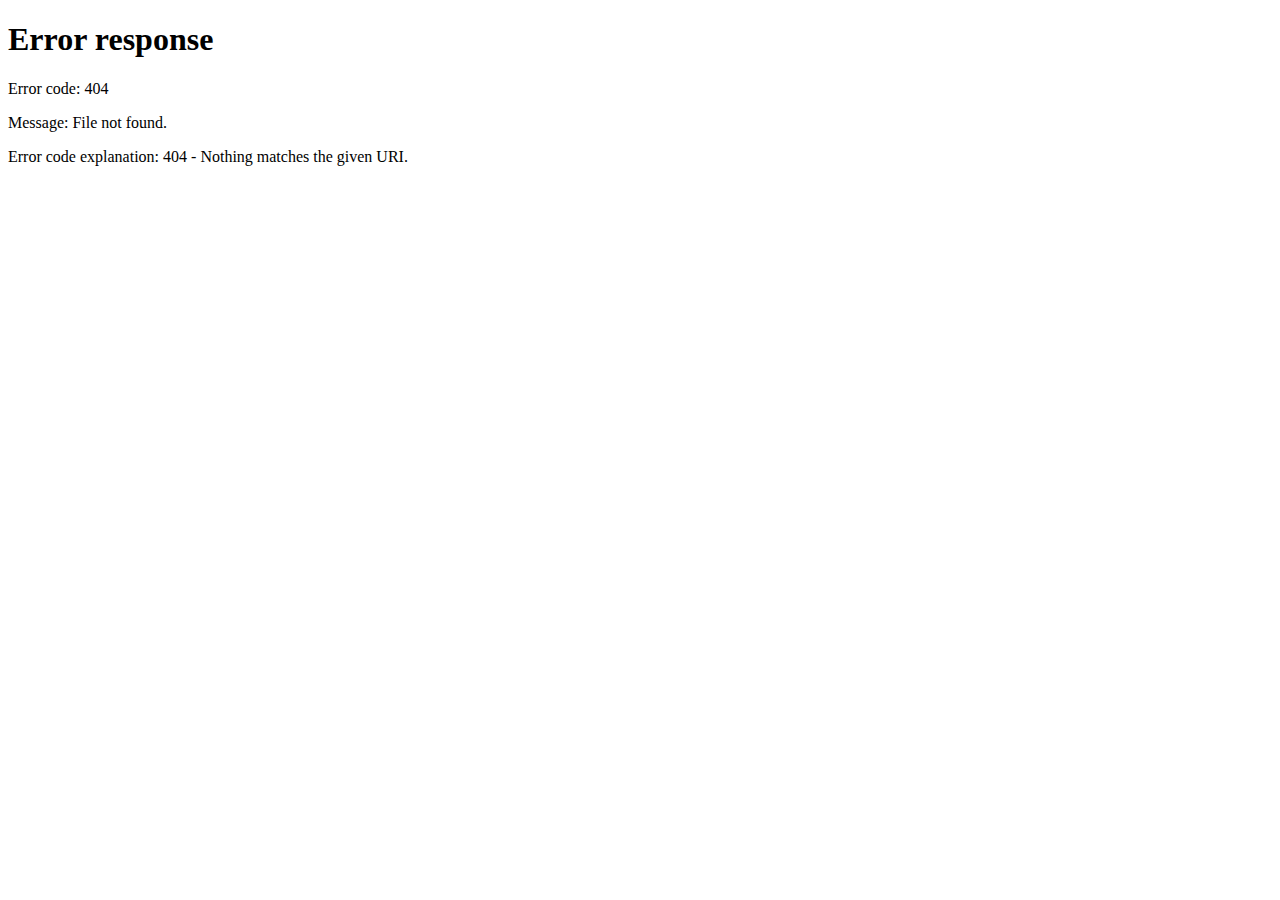
==== index.html @ 6facd5ad "Add files via upload" ====
<html xmlns="http://www.w3.org/1999/xhtml" lang="en">

<head>
	<meta http-equiv="Content-Type" content="text/html; charset=utf-8" />
	<meta name="description" content="HTTrack is an easy-to-use website mirror utility. It allows you to download a World Wide website from the Internet to a local directory,building recursively all structures, getting html, images, and other files from the server to your computer. Links are rebuiltrelatively so that you can freely browse to the local site (works with any browser). You can mirror several sites together so that you can jump from one toanother. You can, also, update an existing mirror site, or resume an interrupted download. The robot is fully configurable, with an integrated help" />
	<meta name="keywords" content="httrack, HTTRACK, HTTrack, winhttrack, WINHTTRACK, WinHTTrack, offline browser, web mirror utility, aspirateur web, surf offline, web capture, www mirror utility, browse offline, local  site builder, website mirroring, aspirateur www, internet grabber, capture de site web, internet tool, hors connexion, unix, dos, windows 95, windows 98, solaris, ibm580, AIX 4.0, HTS, HTGet, web aspirator, web aspirateur, libre, GPL, GNU, free software" />
	<title>Local index - HTTrack Website Copier</title>
  <!-- Mirror and index made by HTTrack Website Copier/3.49-2 [XR&CO'2014] -->
	<style type="text/css">
	<!--

body {
	margin: 0;  padding: 0;  margin-bottom: 15px;  margin-top: 8px;
	background: #77b;
}
body, td {
	font: 14px "Trebuchet MS", Verdana, Arial, Helvetica, sans-serif;
	}

#subTitle {
	background: #000;  color: #fff;  padding: 4px;  font-weight: bold; 
	}

#siteNavigation a, #siteNavigation .current {
	font-weight: bold;  color: #448;
	}
#siteNavigation a:link    { text-decoration: none; }
#siteNavigation a:visited { text-decoration: none; }

#siteNavigation .current { background-color: #ccd; }

#siteNavigation a:hover   { text-decoration: none;  background-color: #fff;  color: #000; }
#siteNavigation a:active  { text-decoration: none;  background-color: #ccc; }


a:link    { text-decoration: underline;  color: #00f; }
a:visited { text-decoration: underline;  color: #000; }
a:hover   { text-decoration: underline;  color: #c00; }
a:active  { text-decoration: underline; }

#pageContent {
	clear: both;
	border-bottom: 6px solid #000;
	padding: 10px;  padding-top: 20px;
	line-height: 1.65em;
	background-image: url(backblue.gif);
	background-repeat: no-repeat;
	background-position: top right;
	}

#pageContent, #siteNavigation {
	background-color: #ccd;
	}


.imgLeft  { float: left;   margin-right: 10px;  margin-bottom: 10px; }
.imgRight { float: right;  margin-left: 10px;   margin-bottom: 10px; }

hr { height: 1px;  color: #000;  background-color: #000;  margin-bottom: 15px; }

h1 { margin: 0;  font-weight: bold;  font-size: 2em; }
h2 { margin: 0;  font-weight: bold;  font-size: 1.6em; }
h3 { margin: 0;  font-weight: bold;  font-size: 1.3em; }
h4 { margin: 0;  font-weight: bold;  font-size: 1.18em; }

.blak { background-color: #000; }
.hide { display: none; }
.tableWidth { min-width: 400px; }

.tblRegular       { border-collapse: collapse; }
.tblRegular td    { padding: 6px;  background-image: url(fade.gif);  border: 2px solid #99c; }
.tblHeaderColor, .tblHeaderColor td { background: #99c; }
.tblNoBorder td   { border: 0; }


// -->
</style>

</head>

<table width="76%" border="0" align="center" cellspacing="0" cellpadding="3" class="tableWidth">
	<tr>
	<td id="subTitle">HTTrack Website Copier - Open Source offline browser</td>
	</tr>
</table>
<table width="76%" border="0" align="center" cellspacing="0" cellpadding="0" class="tableWidth">
<tr class="blak">
<td>
	<table width="100%" border="0" align="center" cellspacing="1" cellpadding="0">
	<tr>
	<td colspan="6"> 
		<table width="100%" border="0" align="center" cellspacing="0" cellpadding="10">
		<tr> 
		<td id="pageContent"> 
<!-- ==================== End prologue ==================== -->

	<meta name="generator" content="HTTrack Website Copier/3.x">
	<TITLE>Local index - HTTrack</TITLE>
</HEAD>
<BODY>
<H1 ALIGN=Center>Index of locally available sites:</H1>
	<TABLE BORDER="0" WIDTH="100%" CELLSPACING="1" CELLPADDING="0">
		<TR>
			<TD BACKGROUND="fade.gif">
				&middot;
					<A HREF="www.thebraininfinity.in/index.html">
						www.thebraininfinity.in/index.html
					</A>		
			</TD>
		</TR>
	</TABLE>
	<BR>
	<BR>
	<BR>
  	<H6 ALIGN="RIGHT">
	<I>Mirror and index made by HTTrack Website Copier [XR&amp;CO'2008]</I>
	</H6>
	<!-- Mirror and index made by HTTrack Website Copier/3.49-2 [XR&CO'2014] -->
	<!-- Thanks for using HTTrack Website Copier! -->
	<meta HTTP-EQUIV="Refresh" CONTENT="0; URL=www.thebraininfinity.in/index.html">


<!-- ==================== Start epilogue ==================== -->
		</td>
		</tr>
		</table>
	</td>
	</tr>
	</table>
</td>
</tr>
</table>

<table width="76%" border="0" align="center" valign="bottom" cellspacing="0" cellpadding="0">
	<tr>
	<td id="footer"><small>&copy; 2008 Xavier Roche & other contributors - Web Design: Leto Kauler.</small></td>
	</tr>
</table>

</body>

</html>
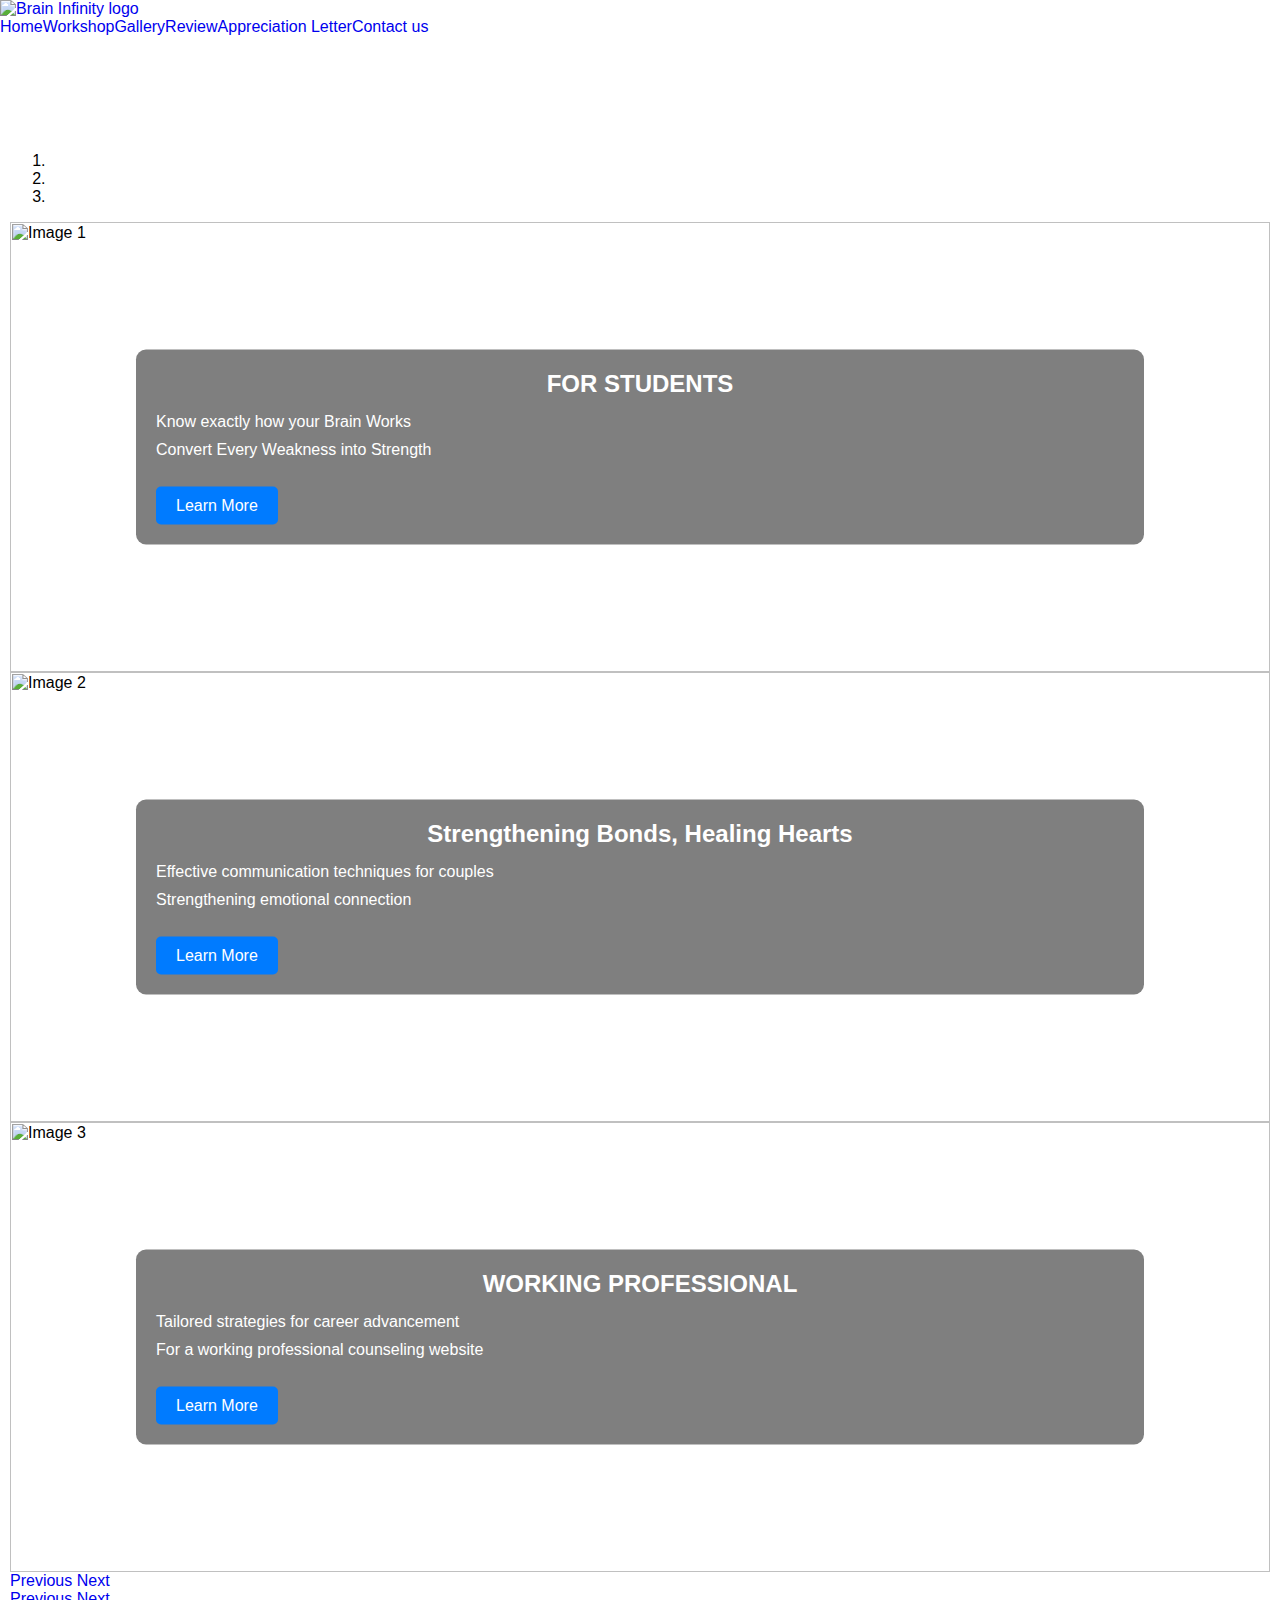
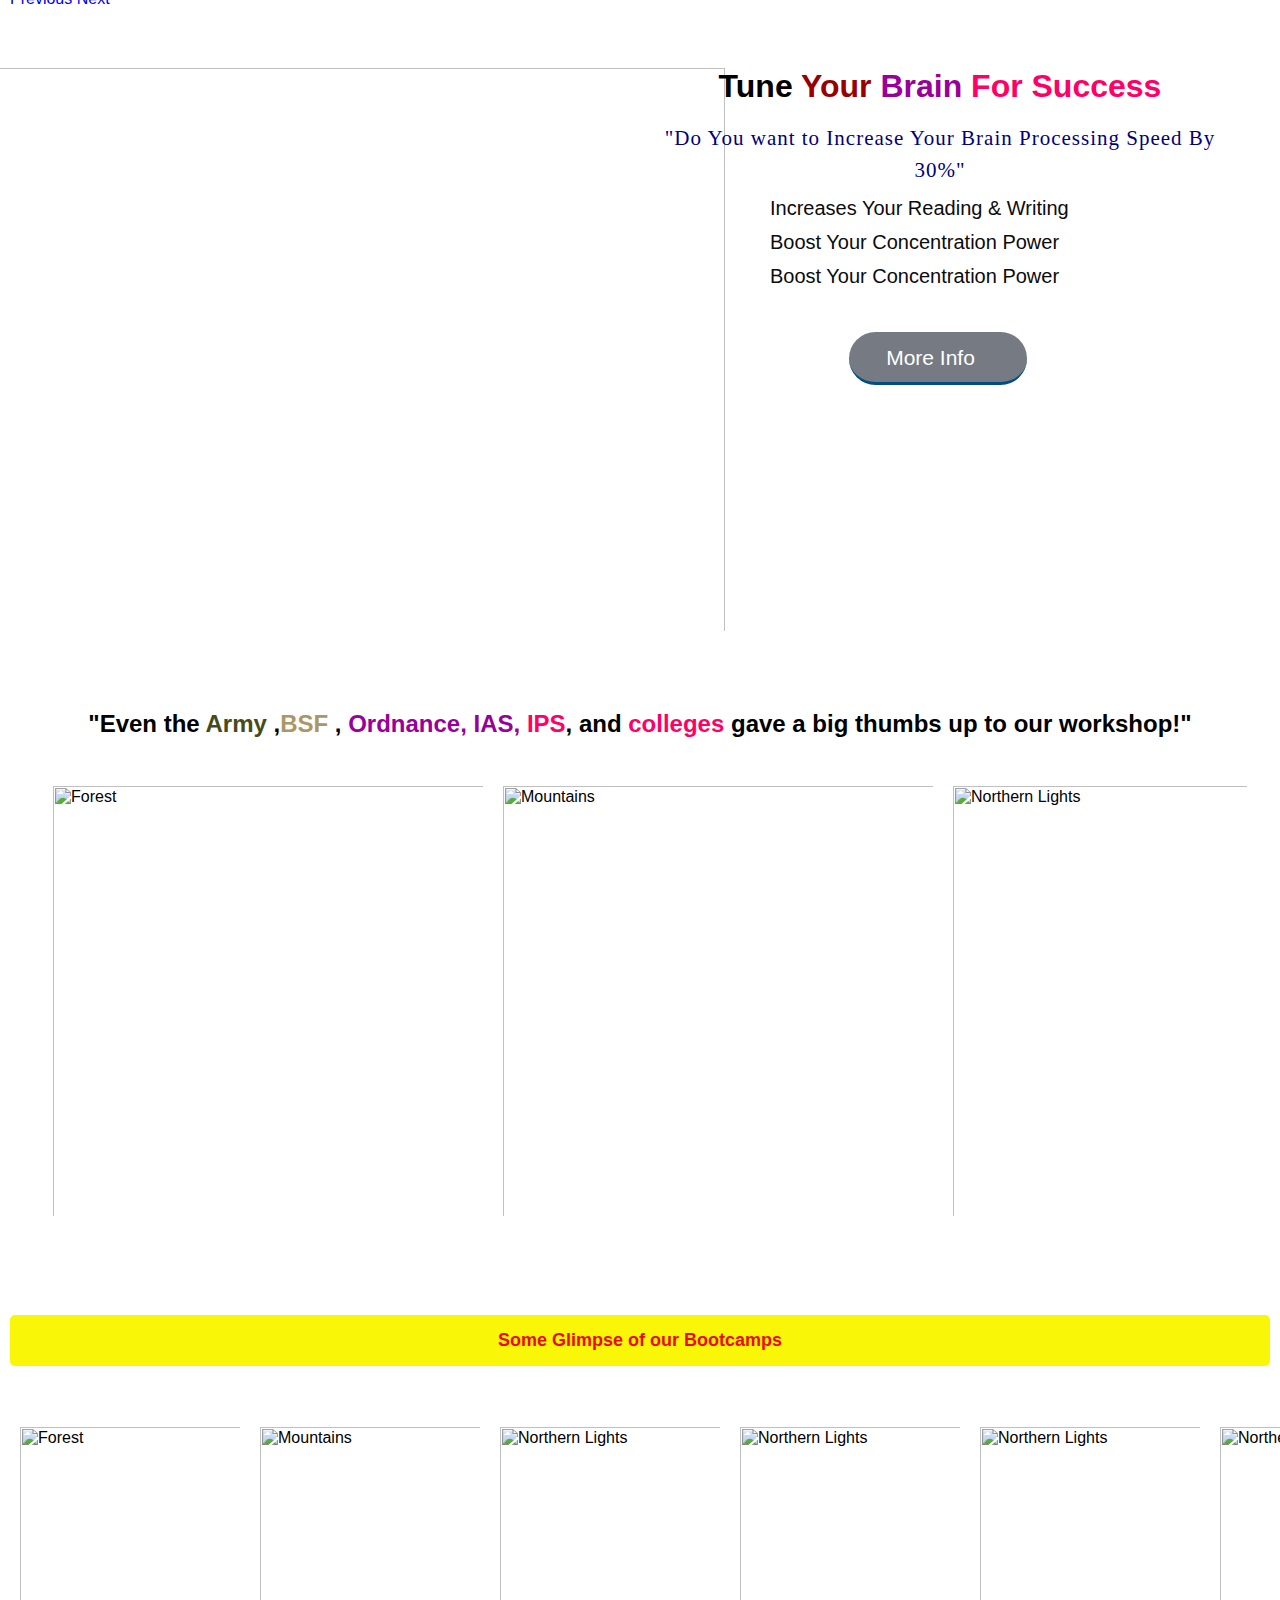
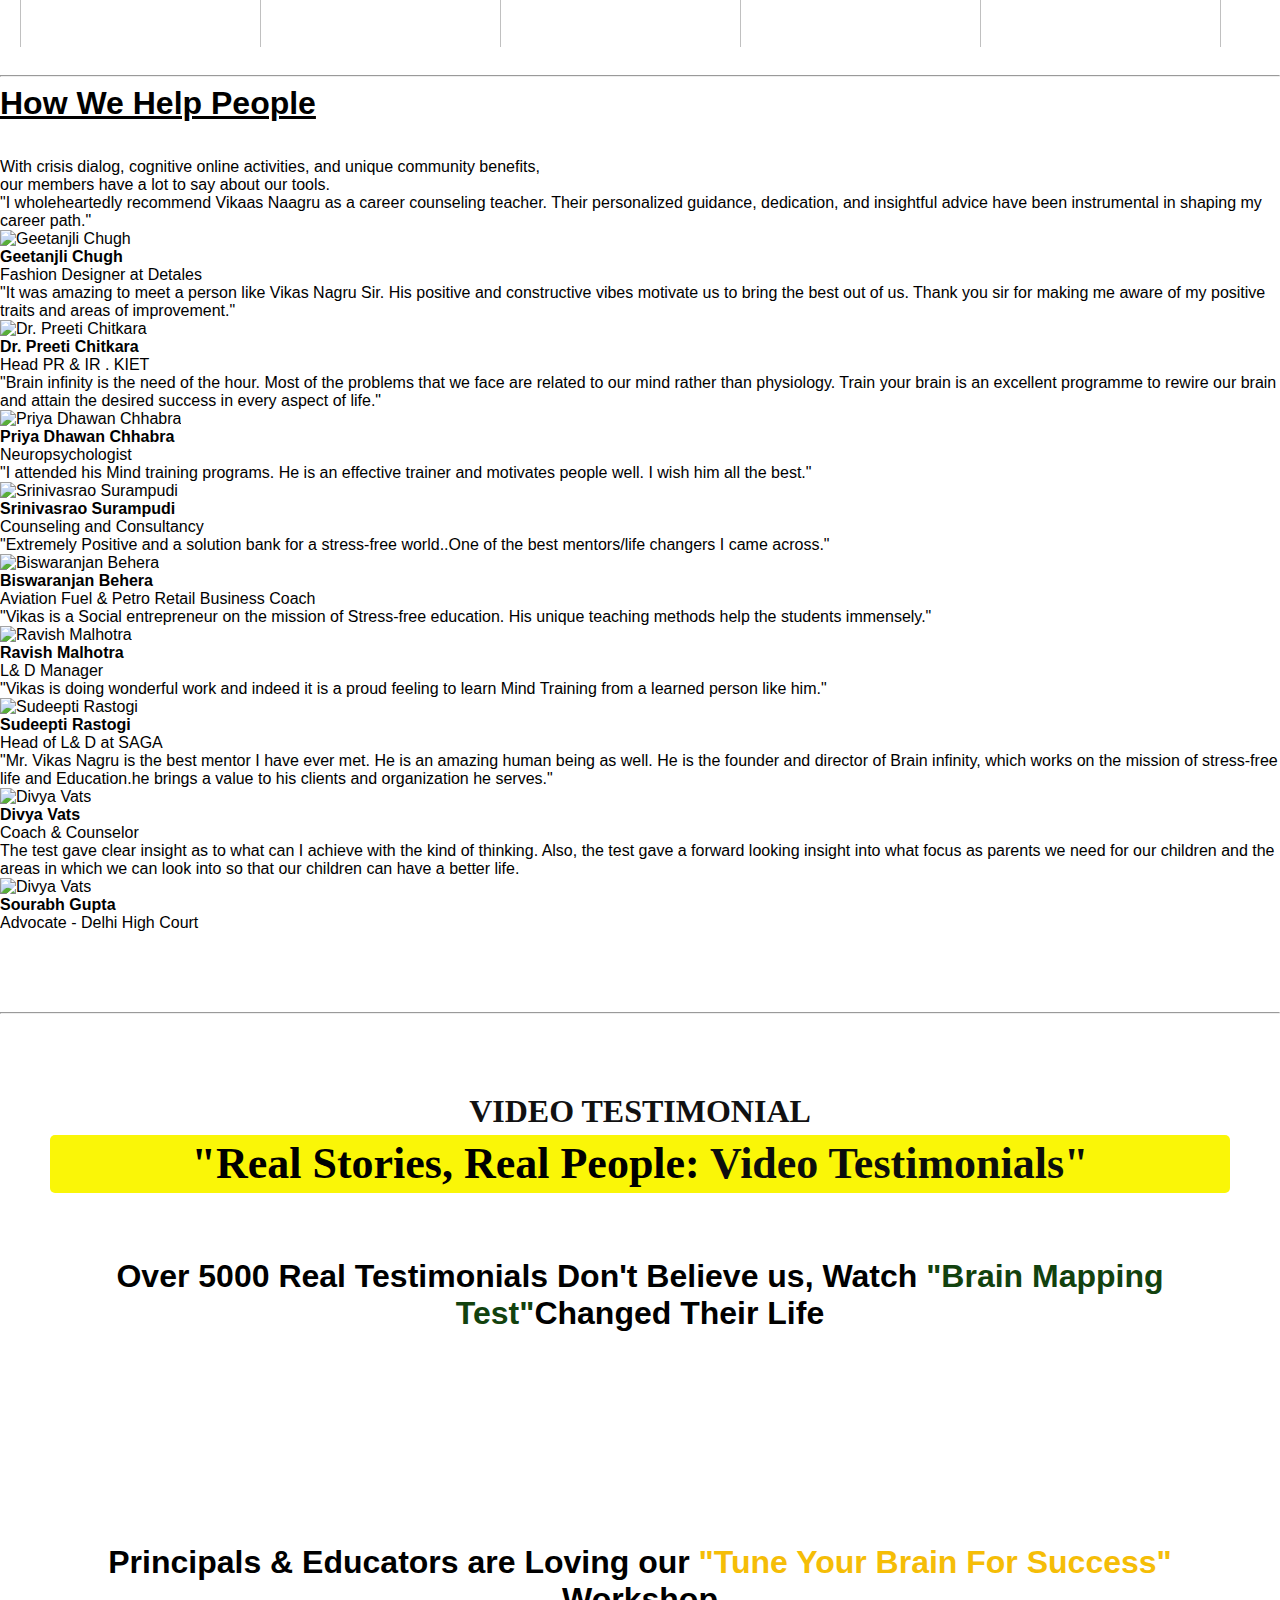
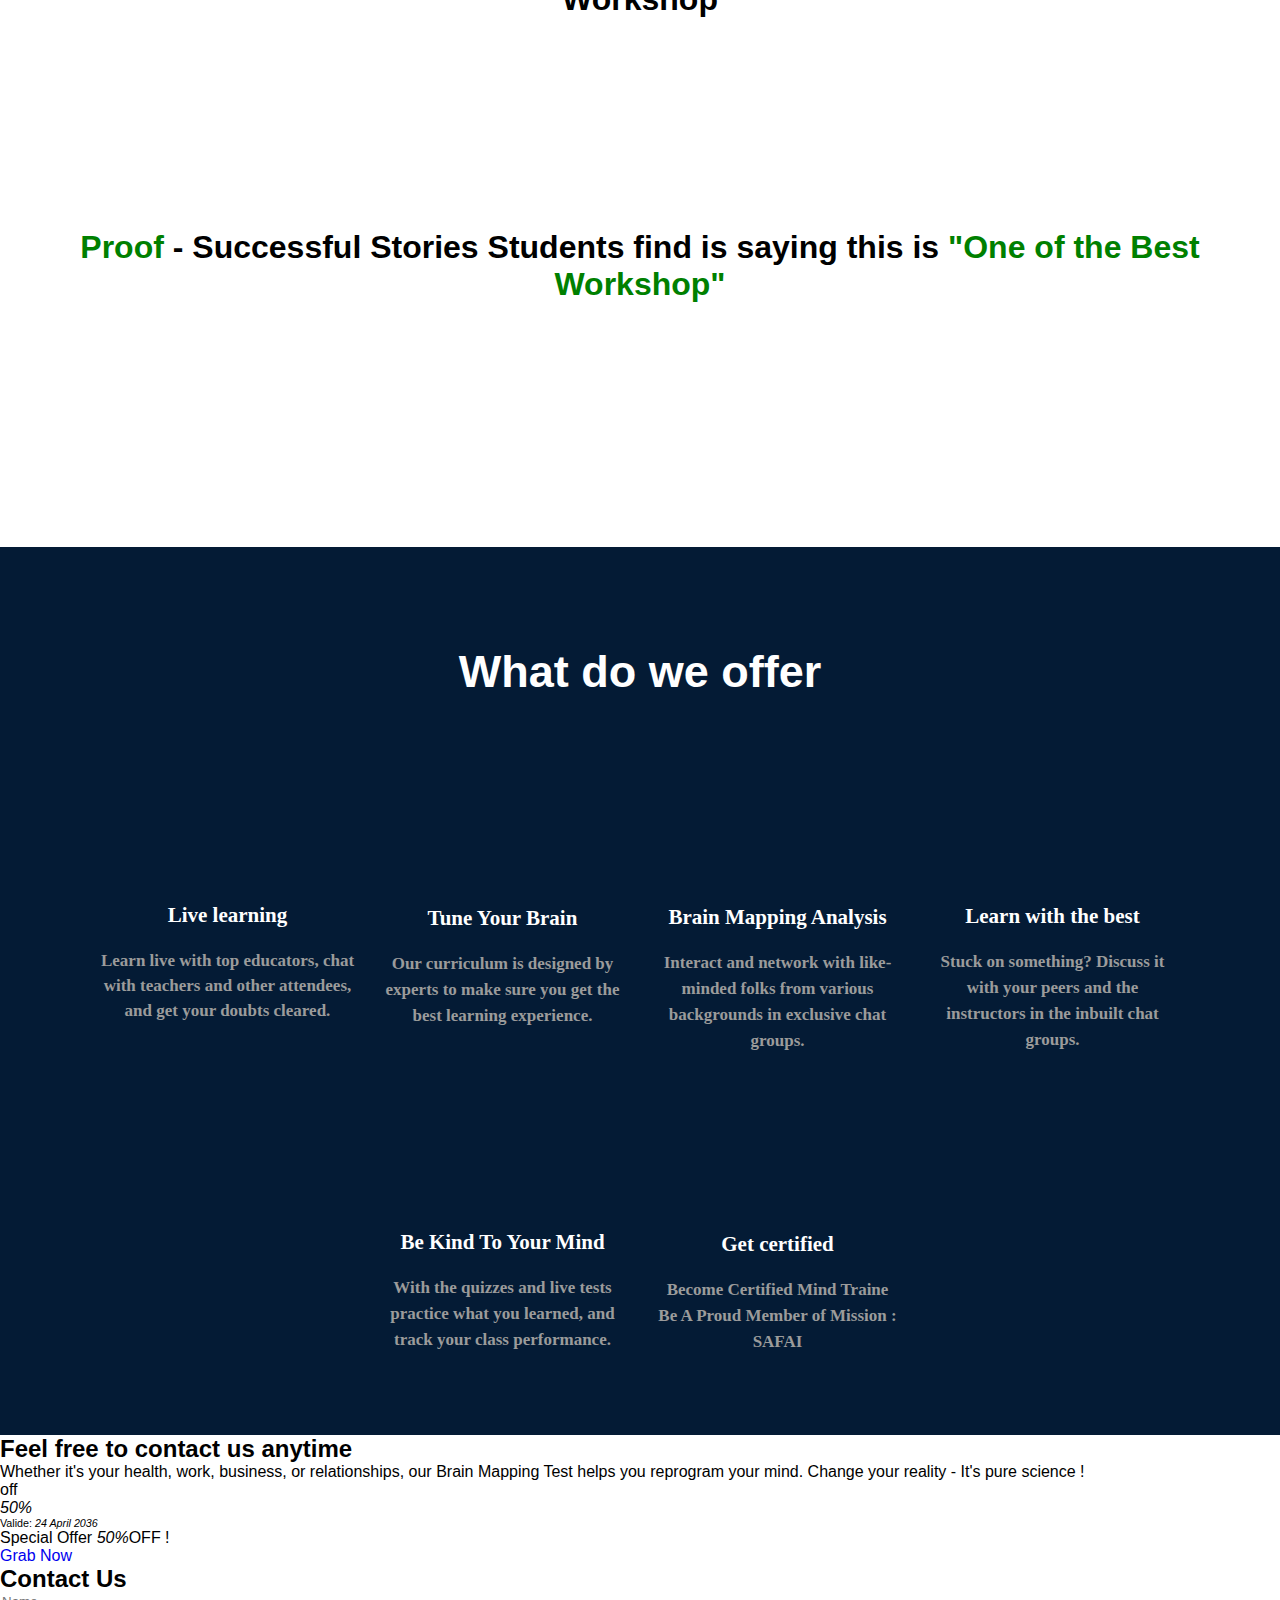
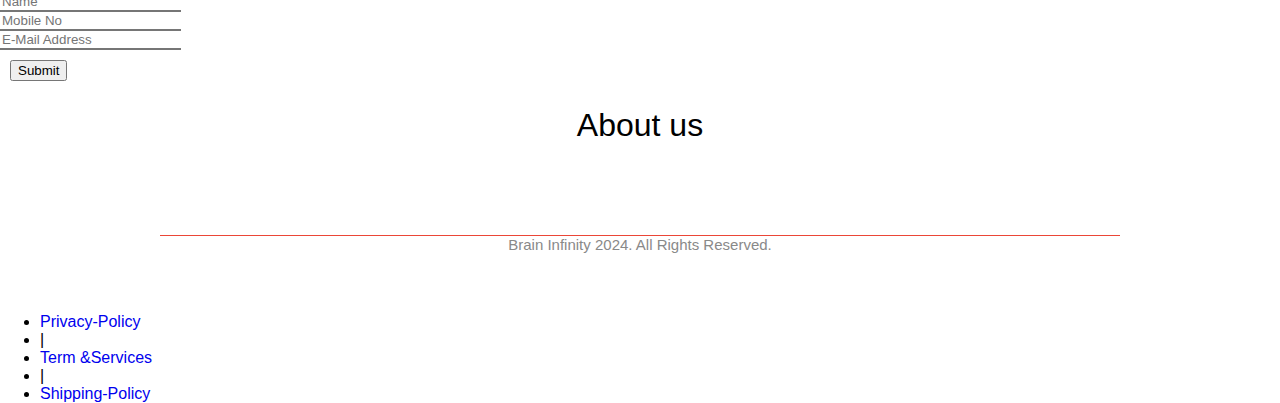
==== commit 67788f7c: "Add files via upload" ====
--- a/index.html
+++ b/index.html
@@ -1,144 +1,6004 @@
-<html xmlns="http://www.w3.org/1999/xhtml" lang="en">
+<html lang="en-US"data-reactroot="">
+
 
 <head>
-	<meta http-equiv="Content-Type" content="text/html; charset=utf-8" />
-	<meta name="description" content="HTTrack is an easy-to-use website mirror utility. It allows you to download a World Wide website from the Internet to a local directory,building recursively all structures, getting html, images, and other files from the server to your computer. Links are rebuiltrelatively so that you can freely browse to the local site (works with any browser). You can mirror several sites together so that you can jump from one toanother. You can, also, update an existing mirror site, or resume an interrupted download. The robot is fully configurable, with an integrated help" />
-	<meta name="keywords" content="httrack, HTTRACK, HTTrack, winhttrack, WINHTTRACK, WinHTTrack, offline browser, web mirror utility, aspirateur web, surf offline, web capture, www mirror utility, browse offline, local  site builder, website mirroring, aspirateur www, internet grabber, capture de site web, internet tool, hors connexion, unix, dos, windows 95, windows 98, solaris, ibm580, AIX 4.0, HTS, HTGet, web aspirator, web aspirateur, libre, GPL, GNU, free software" />
-	<title>Local index - HTTrack Website Copier</title>
-  <!-- Mirror and index made by HTTrack Website Copier/3.49-2 [XR&CO'2014] -->
-	<style type="text/css">
-	<!--
+    
+    <link rel="stylesheet" href="../stackpath.bootstrapcdn.com/bootstrap/4.5.2/css/bootstrap.min.css">
+
+<link rel="preconnect"href="https://fonts.googleapis.com/"><link rel="preconnect"href="https://fonts.gstatic.com/"crossorigin=""><link href="https://fonts.googleapis.com/css2?family=Nunito+Sans:ital,opsz,wght@0,6..12,200..1000;1,6..12,200..1000&amp;display=swap"rel="stylesheet"><link rel="stylesheet"href="js/script.html"><link rel="stylesheet"href="css/all.min.css"><link href="unpkg.com/boxicons%402.1.4/css/boxicons.min.html"rel="stylesheet"><link href="css/remixicon.css"rel="stylesheet"><link rel="icon"type="image/x-icon"href="images/imgs.jpg"><title data-react-helmet="true">Brain Mapping By Brain Infinity</title><meta data-react-helmet="true"name="viewport"content="width=device-width, initial-scale=1, maximum-scale=1"><meta data-react-helmet="true"name="robots"content="noindex"><meta data-react-helmet="true"name="title"content="Brain Mapping By Brain  Infinity"><meta data-react-helmet="true"name="description"content="Live learning. Learn live with top educators, chat with teachers and other attendees, and get your doubts cleared."><meta data-react-helmet="true"name="author"content="Vikaas Naagru"><meta data-react-helmet="true"name="keywords"content="Brain Mapping, get your doubts cleared">
+
+<meta data-react-helmet="true"property="og:image"content="%25BLOG_POST_IMAGE_URL%25.html">
+
+<meta data-react-helmet="true"property="og:image:alt"content="Brain Mapping"><meta data-react-helmet="true"property="og:title"content="Brain Mapping">
+
+<meta data-react-helmet="true"property="og:description"content="">
+
+<meta data-react-helmet="true"property="og:url"content="5258b928.html"><style data-styled="esjJUJ lbczSC fZQLaJ imLhLp uqayJ fpBjlF iYAeRS dnBXys kGAjH oRaNN VMsOS cFtgkq kzLcbi dLAuiK eniczm bNYOkh eTotyB kVakFf kUofZN SnFLg jTepDi DCBtY eIfpbP eVGzqm ivVqtS iBNvJp kEuQG zyWNb fYAvco eUjuQU kuKgwX xarae hccGxU bmWsin dVoPkr gnCqnq iHXpfj iATtqO jfMZpT cPrhZg iPUWWb hPZanI kQOYHh bDTHhH tbCBb fWUGAS fxcnnL jyJXs beSVvT dtcPM fhSbqc jjKcnC dansvT jIuNvg jPcfob kzactY bSRWhd diZbLV hZYjau izuavZ bSvQDK eyzUKQ cPkQCF hahKoj pYaxw ceXnrl ewJhTd kwlNRp cdLhbn kGdcJW iWGXUX cObQqB bGXodQ WRDgV eFUHsP WDcEW ckXxWb fQpKFx dkiVpg bWmamz iStIrE jrVMli immuTb beMmmb ktxxzT kDGVno jQaMDP evNtSf cyvuVF bPDoLw coonBd AciRl eHlzvX eLVLhn eJLfvs chAPsy fuiOvW gFndez fyMagk hAyACg ejAswy jYiQPn kpucQG eEdnvr fpDYPe cysOIt iTFZKH bZDqSs lnSsGe dNlEvt jeksnW cbIEB flMmTS djJSRn iNDIAz eRiqUA gJGHYu itmEUl cZFdzW dIMdJK gVVLvV cKTGfL bKxCdC htQTHX jMClCA jqeSBh FDCBb gIXixE gvhhqo jdRQxQ gOGHUf biVZjQ hrROxo kJXevT uPZeQ cpXoqm ckwWNJ fobjUf flWOPv fhTWEm isQVzV grxTeG bEcwsJ cpgJco gOuldU boySYs drBuXg cpayEC ilainT gELWOl dEhdbb cfJNnn ibCNvU dfcQiE jCDfjK kiHmsN AjrKm jHyyQe chBUBu gStJgl cVsLuu eZjQCr gptyqs gXBcDR gcxmRi ecVtAB cmtiMg kKMjsH jzDYei ccnDOR ksNzqN eqoTOr fkXTIP fLKXnD hjrLKk cMrxfH irYKBd dMnoic bslOAG jddUXh kEGmMW hfIpDo kGORDR eLFKrJ gdDpJs bdhBxK brjtYI dXTeRv cyqHYF jWtfJv"data-styled-version="4.4.0">
+
+/* sc-component-id: sc-global-678262822 */
+html {
+    box-sizing: border-box;
+    -webkit-scroll-behavior: smooth;
+    -moz-scroll-behavior: smooth;
+    -ms-scroll-behavior: smooth;
+    scroll-behavior: smooth;
+}
 
 body {
-	margin: 0;  padding: 0;  margin-bottom: 15px;  margin-top: 8px;
-	background: #77b;
-}
-body, td {
-	font: 14px "Trebuchet MS", Verdana, Arial, Helvetica, sans-serif;
-	}
-
-#subTitle {
-	background: #000;  color: #fff;  padding: 4px;  font-weight: bold; 
-	}
-
-#siteNavigation a, #siteNavigation .current {
-	font-weight: bold;  color: #448;
-	}
-#siteNavigation a:link    { text-decoration: none; }
-#siteNavigation a:visited { text-decoration: none; }
-
-#siteNavigation .current { background-color: #ccd; }
-
-#siteNavigation a:hover   { text-decoration: none;  background-color: #fff;  color: #000; }
-#siteNavigation a:active  { text-decoration: none;  background-color: #ccc; }
-
-
-a:link    { text-decoration: underline;  color: #00f; }
-a:visited { text-decoration: underline;  color: #000; }
-a:hover   { text-decoration: underline;  color: #c00; }
-a:active  { text-decoration: underline; }
-
-#pageContent {
-	clear: both;
-	border-bottom: 6px solid #000;
-	padding: 10px;  padding-top: 20px;
-	line-height: 1.65em;
-	background-image: url(backblue.gif);
-	background-repeat: no-repeat;
-	background-position: top right;
-	}
-
-#pageContent, #siteNavigation {
-	background-color: #ccd;
-	}
-
-
-.imgLeft  { float: left;   margin-right: 10px;  margin-bottom: 10px; }
-.imgRight { float: right;  margin-left: 10px;   margin-bottom: 10px; }
-
-hr { height: 1px;  color: #000;  background-color: #000;  margin-bottom: 15px; }
-
-h1 { margin: 0;  font-weight: bold;  font-size: 2em; }
-h2 { margin: 0;  font-weight: bold;  font-size: 1.6em; }
-h3 { margin: 0;  font-weight: bold;  font-size: 1.3em; }
-h4 { margin: 0;  font-weight: bold;  font-size: 1.18em; }
-
-.blak { background-color: #000; }
-.hide { display: none; }
-.tableWidth { min-width: 400px; }
-
-.tblRegular       { border-collapse: collapse; }
-.tblRegular td    { padding: 6px;  background-image: url(fade.gif);  border: 2px solid #99c; }
-.tblHeaderColor, .tblHeaderColor td { background: #99c; }
-.tblNoBorder td   { border: 0; }
-
-
-// -->
+    margin: 0;
+}
+
+a {
+    -webkit-text-decoration: none;
+    text-decoration: none;
+}
+
+p span>a[href^="tel:"] {
+    color: inherit;
+}
+
+p {
+    margin: 0;
+}
+
+*,
+*:before,
+*:after {
+    box-sizing: inherit;
+}
+
+* {
+    -webkit-font-smoothing: antialiased;
+}
+
+h1,
+h2,
+h3,
+h4,
+h5,
+h6 {
+    margin: 0;
+    font-weight: normal;
+}
+
+section h1 {
+    margin: 0;
+}
+
+button,
+input {
+    margin: 0;
+    font-family: unset;
+}
+
+ul {
+    margin: 0;
+}
+
+.fixed {
+    position: fixed;
+    top: 0px;
+    left: 0px;
+    width: 320px;
+    height: 50px;
+    background: red;
+    -webkit-backface-visibility: hidden;
+}
+
+/* sc-component-id: sc-bdVaJa */
+.ccnDOR {
+    display: -webkit-box !important;
+    display: -webkit-flex !important;
+    display: -ms-flexbox !important;
+    display: flex !important;
+    -webkit-flex-direction: column;
+    -ms-flex-direction: column;
+    flex-direction: column;
+    -webkit-align-items: center;
+    -webkit-box-align: center;
+    -ms-flex-align: center;
+    align-items: center;
+    -webkit-box-pack: center;
+    -webkit-justify-content: center;
+    -ms-flex-pack: center;
+    justify-content: center;
+    color: #fff;
+    font-family: inherit;
+    font-weight: inherit;
+    font-style: inherit;
+    background: rgba(1, 116, 199, 1);
+    border: none;
+    text-align: center;
+    padding: 9px 25px;
+    cursor: pointer;
+    opacity: 1;
+    word-break: break-word;
+    -webkit-align-self: center;
+    -ms-flex-item-align: center;
+    align-self: center;
+    outline: none;
+    -webkit-transition: 0.3s;
+    transition: 0.3s;
+    display: inline-block;
+    -webkit-text-decoration: none;
+    text-decoration: none;
+    box-sizing: border-box;
+    color: rgba(255, 255, 255, 1);
+    width: auto;
+    padding: 15px 25px 15px 25px;
+    font-size: 25px;
+    -webkit-align-self: center;
+    -ms-flex-item-align: center;
+    align-self: center;
+    background: rgba(160, 168, 150, 1);
+    border-color: rgba(1, 77, 130, 1);
+    border-style: solid;
+    border-width: 3px;
+    border-top-left-radius: 100px;
+    border-top-right-radius: 100px;
+    border-bottom-left-radius: 100px;
+    border-bottom-right-radius: 100px;
+    border-top-width: 0;
+    border-left-width: 0;
+    border-right-width: 0;
+}
+
+.ccnDOR:disabled {
+    cursor: default;
+    opacity: 0.7;
+}
+
+.ccnDOR:hover {
+    color: rgba(255, 255, 255, 1);
+    color: rgba(0, 0, 0, 1);
+    -webkit-transform: translateX(20px);
+    -ms-transform: translateX(20px);
+    transform: translateX(20px);
+}
+
+@media only screen and (max-width:800px) {
+    .ccnDOR {
+        width: 100%;
+        padding: 5px 5px 5px 5px;
+        font-size: 20px;
+        -webkit-align-self: center;
+        -ms-flex-item-align: center;
+        align-self: center;
+        box-shadow: none;
+    }
+}
+
+.ksNzqN {
+    display: -webkit-box !important;
+    display: -webkit-flex !important;
+    display: -ms-flexbox !important;
+    display: flex !important;
+    -webkit-flex-direction: column;
+    -ms-flex-direction: column;
+    flex-direction: column;
+    -webkit-align-items: center;
+    -webkit-box-align: center;
+    -ms-flex-align: center;
+    align-items: center;
+    -webkit-box-pack: center;
+    -webkit-justify-content: center;
+    -ms-flex-pack: center;
+    justify-content: center;
+    color: #fff;
+    font-family: inherit;
+    font-weight: inherit;
+    font-style: inherit;
+    background: rgba(1, 116, 199, 1);
+    border: none;
+    text-align: center;
+    padding: 9px 25px;
+    cursor: pointer;
+    opacity: 1;
+    word-break: break-word;
+    -webkit-align-self: center;
+    -ms-flex-item-align: center;
+    align-self: center;
+    outline: none;
+    -webkit-transition: 0.3s;
+    transition: 0.3s;
+    display: inline-block;
+    -webkit-text-decoration: none;
+    text-decoration: none;
+    box-sizing: border-box;
+    color: rgba(255, 255, 255, 1);
+    width: auto;
+    padding: 11px 37px 9px 37px;
+    font-size: 21px;
+    -webkit-align-self: center;
+    -ms-flex-item-align: center;
+    align-self: center;
+    background: rgba(118, 122, 131, 1);
+    font-family: inherit;
+    line-height: 30px;
+    border-color: rgba(1, 77, 130, 1);
+    border-style: solid;
+    border-width: 3px;
+    border-top-left-radius: 65px;
+    border-top-right-radius: 65px;
+    border-bottom-left-radius: 65px;
+    border-bottom-right-radius: 65px;
+    border-top-width: 0;
+    border-left-width: 0;
+    border-right-width: 0;
+}
+
+.ksNzqN:disabled {
+    cursor: default;
+    opacity: 0.7;
+}
+
+.ksNzqN:hover {
+    color: rgba(255, 255, 255, 1);
+    color: rgba(28, 25, 25, 1);
+    -webkit-transform: translateX(20px);
+    -ms-transform: translateX(20px);
+    transform: translateX(20px);
+}
+
+@media only screen and (max-width:800px) {
+    .ksNzqN {
+        width: 100%;
+        padding: 5px 5px 5px 5px;
+        font-size: 20px;
+        -webkit-align-self: center;
+        -ms-flex-item-align: center;
+        align-self: center;
+        box-shadow: none;
+    }
+}
+
+/* sc-component-id: sc-bwzfXH */
+.eqoTOr {
+    display: -webkit-box;
+    display: -webkit-flex;
+    display: -ms-flexbox;
+    display: flex;
+    -webkit-flex-direction: row;
+    -ms-flex-direction: row;
+    flex-direction: row;
+    -webkit-align-items: center;
+    -webkit-box-align: center;
+    -ms-flex-align: center;
+    align-items: center;
+    -webkit-box-pack: center;
+    -webkit-justify-content: center;
+    -ms-flex-pack: center;
+    justify-content: center;
+}
+
+/* sc-component-id: sc-htpNat */
+.fkXTIP {
+    margin-left: 15px;
+    margin-right: 0;
+}
+
+/* sc-component-id: sc-bxivhb */
+.fLKXnD {
+    -webkit-flex-basis: 100%;
+    -ms-flex-preferred-size: 100%;
+    flex-basis: 100%;
+    color: rgba(255, 255, 255, 0.8);
+    font-size: 14px;
+}
+
+@media only screen and (max-width:800px) {
+    .fLKXnD {
+        font-size: 14px;
+    }
+}
+
+.hjrLKk {
+    -webkit-flex-basis: 100%;
+    -ms-flex-preferred-size: 100%;
+    flex-basis: 100%;
+    color: rgba(255, 255, 255, 0.8);
+    font-size: 20px;
+}
+
+@media only screen and (max-width:800px) {
+    .hjrLKk {
+        font-size: 14px;
+    }
+}
+
+/* sc-component-id: sc-brqgnP */
+.djJSRn {
+    width: 100%;
+    max-width: 28px;
+}
+
+@media only screen and (max-width:800px) {
+    .djJSRn {
+        max-width: 20px;
+    }
+}
+
+/* sc-component-id: sc-cMljjf */
+.flMmTS {
+    outline: none;
+    display: -webkit-box;
+    display: -webkit-flex;
+    display: -ms-flexbox;
+    display: flex;
+    background-color: transparent;
+    border: none;
+    padding: 0;
+    cursor: pointer;
+    font-size: 15px;
+    color: rgba(17, 17, 17, 1);
+    line-height: 17px;
+    -webkit-transition: box-shadow 0.1s ease-in-out;
+    transition: box-shadow 0.1s ease-in-out;
+}
+
+.flMmTS:hover {
+    color: rgba(134, 144, 119, 1);
+    -webkit-text-decoration-line: underline;
+    text-decoration-line: underline;
+    -webkit-text-decoration-thickness: 3px;
+    text-decoration-thickness: 3px;
+    text-underline-offset: 10px;
+}
+
+@media only screen and (max-width:800px) {
+    .flMmTS {
+        -webkit-transition: box-shadow 0.1s ease-in-out;
+        transition: box-shadow 0.1s ease-in-out;
+    }
+}
+
+/* sc-component-id: sc-jAaTju */
+.cbIEB {
+    min-height: 20px;
+    display: -webkit-box;
+    display: -webkit-flex;
+    display: -ms-flexbox;
+    display: flex;
+    -webkit-box-pack: end;
+    -webkit-justify-content: flex-end;
+    -ms-flex-pack: end;
+    justify-content: flex-end;
+    padding-top: 8px;
+    padding-right: 8px;
+    padding-bottom: 8px;
+    padding-left: 8px;
+}
+
+@media only screen and (max-width:800px) {
+    .cbIEB {
+        display: none;
+        -webkit-box-pack: start;
+        -webkit-justify-content: flex-start;
+        -ms-flex-pack: start;
+        justify-content: flex-start;
+        padding-top: 0px;
+        padding-right: 0px;
+        padding-bottom: 0px;
+        padding-left: 0px;
+    }
+}
+
+/* sc-component-id: sc-jDwBTQ */
+.eRiqUA {
+    display: block;
+    cursor: pointer;
+    width: 33px;
+    height: 4px;
+    margin-bottom: 5px;
+    position: relative;
+    border-radius: 3px;
+    z-index: 1;
+    -webkit-transform-origin: 4px 0;
+    -ms-transform-origin: 4px 0;
+    transform-origin: 4px 0;
+    -webkit-transition: -webkit-transform 0.5s cubic-bezier(0.77, 0.2, 0.05, 1), background 0.5s cubic-bezier(0.77, 0.2, 0.05, 1), opacity 0.55s ease, background-color 0.3s 0.15s ease-in;
+    -webkit-transition: transform 0.5s cubic-bezier(0.77, 0.2, 0.05, 1), background 0.5s cubic-bezier(0.77, 0.2, 0.05, 1), opacity 0.55s ease, background-color 0.3s 0.15s ease-in;
+    transition: transform 0.5s cubic-bezier(0.77, 0.2, 0.05, 1), background 0.5s cubic-bezier(0.77, 0.2, 0.05, 1), opacity 0.55s ease, background-color 0.3s 0.15s ease-in;
+    background-color: rgba(74, 74, 74, 1);
+}
+
+/* sc-component-id: sc-gPEVay */
+.iNDIAz {
+    display: none;
+    position: relative;
+    padding-top: 8px;
+    padding-right: 8px;
+    padding-bottom: 8px;
+    padding-left: 8px;
+    -webkit-align-items: flex-end;
+    -webkit-box-align: flex-end;
+    -ms-flex-align: flex-end;
+    align-items: flex-end;
+    z-index: 0;
+    -webkit-box-pack: end;
+    -webkit-justify-content: flex-end;
+    -ms-flex-pack: end;
+    justify-content: flex-end;
+    -webkit-flex-direction: column;
+    -ms-flex-direction: column;
+    flex-direction: column;
+}
+
+@media only screen and (max-width:800px) {
+    .iNDIAz {
+        display: -webkit-box;
+        display: -webkit-flex;
+        display: -ms-flexbox;
+        display: flex;
+        padding-top: 0px;
+        padding-right: 0px;
+        padding-bottom: 0px;
+        padding-left: 0px;
+    }
+}
+
+.iNDIAz span:first-child {
+    -webkit-transform-origin: 0 0;
+    -ms-transform-origin: 0 0;
+    transform-origin: 0 0;
+}
+
+.iNDIAz span:nth-last-child(1) {
+    -webkit-transform-origin: 0 100%;
+    -ms-transform-origin: 0 100%;
+    transform-origin: 0 100%;
+}
+
+/* sc-component-id: sc-gipzik */
+.dIMdJK {
+    display: -webkit-box;
+    display: -webkit-flex;
+    display: -ms-flexbox;
+    display: flex;
+    gap: 5px;
+    -webkit-align-items: center;
+    -webkit-box-align: center;
+    -ms-flex-align: center;
+    align-items: center;
+    width: -webkit-fit-content;
+    width: -moz-fit-content;
+    width: fit-content;
+    cursor: pointer;
+}
+
+/* sc-component-id: sc-csuQGl */
+.cZFdzW {
+    display: -webkit-box;
+    display: -webkit-flex;
+    display: -ms-flexbox;
+    display: flex;
+    -webkit-flex-direction: column;
+    -ms-flex-direction: column;
+    flex-direction: column;
+    gap: 15px;
+}
+
+/* sc-component-id: sc-Rmtcm */
+.gVVLvV {
+    -webkit-transition: -webkit-transform 0.3s ease-in-out;
+    -webkit-transition: transform 0.3s ease-in-out;
+    transition: transform 0.3s ease-in-out;
+    color: rgba(17, 17, 17, 1);
+}
+
+/* sc-component-id: sc-bRBYWo */
+.cKTGfL {
+    margin-left: 20px;
+    display: -webkit-box;
+    display: -webkit-flex;
+    display: -ms-flexbox;
+    display: flex;
+    position: absolute;
+    -webkit-flex-direction: column;
+    -ms-flex-direction: column;
+    flex-direction: column;
+    gap: 15px;
+    opacity: 0;
+    visibility: hidden;
+    -webkit-transition: visibility 0.2s ease-in-out, -webkit-transform 0.2s, opacity 0.2s;
+    -webkit-transition: visibility 0.2s ease-in-out, transform 0.2s, opacity 0.2s;
+    transition: visibility 0.2s ease-in-out, transform 0.2s, opacity 0.2s;
+    -webkit-transform: translateY(-10px);
+    -ms-transform: translateY(-10px);
+    transform: translateY(-10px);
+}
+
+/* sc-component-id: sc-hzDkRC */
+.itmEUl {
+    margin-top: 50px;
+    margin-right: 10px;
+    margin-left: 10px;
+    list-style: none;
+    padding: 0;
+}
+
+.itmEUl li {
+    margin-bottom: 20px;
+}
+
+.itmEUl li:last-of-type {
+    margin-bottom: 0;
+}
+
+/* sc-component-id: sc-jhAzac */
+.gJGHYu {
+    background-color: rgba(255, 255, 255, 1);
+    position: fixed;
+    top: 0;
+    bottom: 0;
+    right: 0;
+    width: 0;
+    z-index: 1;
+    -webkit-transition: width 0.2s ease-in-out;
+    transition: width 0.2s ease-in-out;
+    -webkit-box-pack: end;
+    -webkit-justify-content: flex-end;
+    -ms-flex-pack: end;
+    justify-content: flex-end;
+}
+
+@media only screen and (max-width:800px) {
+    .gJGHYu {
+        display: block;
+        -webkit-box-pack: start;
+        -webkit-justify-content: flex-start;
+        -ms-flex-pack: start;
+        justify-content: flex-start;
+    }
+}
+
+/* sc-component-id: sc-gisBJw */
+.cyqHYF {
+    position: relative;
+    padding-top: 56.25%;
+}
+
+.cyqHYF 'video::-internal-media-controls-download-button' {
+    display: none;
+}
+
+.cyqHYF 'video::-webkit-media-controls-enclosure' {
+    overflow: hidden;
+}
+
+.cyqHYF 'video::-webkit-media-controls-panel' {
+    width: calc(100% + 30px);
+}
+
+.cyqHYF .react-player {
+    position: absolute;
+    top: 0;
+    left: 0;
+    overflow: hidden;
+    border-radius: 8px;
+}
+
+@media only screen and (max-width:800px) {}
+
+/* sc-component-id: sc-jwKygS */
+.fZQLaJ {
+    position: absolute;
+    z-index: 0;
+    height: 100%;
+    width: 100%;
+    top: 0;
+    left: 0;
+    background-size: initial;
+    background-repeat: repeat;
+    background-position: 50% 50%;
+    background-attachment: initial;
+    width: 100%;
+    z-index: -1;
+    -webkit-filter: blur(0px);
+    filter: blur(0px);
+    background-image: none;
+}
+
+@media only screen and (max-width:800px) {
+    .fZQLaJ {
+        background-image: none;
+        background-size: initial;
+        background-repeat: repeat;
+        background-position: 50% 50%;
+        background-attachment: initial;
+        width: 100%;
+    }
+}
+
+@media only screen and (min-device-width:768px) and (max-device-width:1024px) {}
+
+/* sc-component-id: sc-btzYZH */
+.lbczSC {
+    position: relative;
+    width: 100%;
+    background-size: initial;
+    background-repeat: repeat;
+    background-position: 50% 50%;
+    background-attachment: initial;
+    width: 100%;
+}
+
+@media only screen and (max-width:800px) {
+    .lbczSC {
+        background-size: initial;
+        background-repeat: repeat;
+        background-position: 50% 50%;
+        background-attachment: initial;
+        width: 100%;
+    }
+}
+
+/* sc-component-id: sc-laTMn */
+.iPUWWb {
+    display: -webkit-box;
+    display: -webkit-flex;
+    display: -ms-flexbox;
+    display: flex;
+    -webkit-flex-direction: column;
+    -ms-flex-direction: column;
+    flex-direction: column;
+    grid-column-start: 1;
+    grid-column-end: 6;
+    -webkit-align-self: flex-start;
+    -ms-flex-item-align: start;
+    align-self: flex-start;
+}
+
+@media only screen and (max-width:800px) {}
+
+.hPZanI {
+    display: -webkit-box;
+    display: -webkit-flex;
+    display: -ms-flexbox;
+    display: flex;
+    -webkit-flex-direction: column;
+    -ms-flex-direction: column;
+    flex-direction: column;
+    grid-column-start: 6;
+    grid-column-end: 13;
+    -webkit-align-self: center;
+    -ms-flex-item-align: center;
+    align-self: center;
+}
+
+@media only screen and (max-width:800px) {}
+
+.kQOYHh {
+    display: -webkit-box;
+    display: -webkit-flex;
+    display: -ms-flexbox;
+    display: flex;
+    -webkit-flex-direction: column;
+    -ms-flex-direction: column;
+    flex-direction: column;
+    grid-column-start: 1;
+    grid-column-end: 13;
+    -webkit-align-self: flex-start;
+    -ms-flex-item-align: start;
+    align-self: flex-start;
+}
+
+@media only screen and (max-width:800px) {
+    .kQOYHh {
+        -webkit-align-self: unset;
+        -ms-flex-item-align: unset;
+        align-self: unset;
+        width: 100%;
+        grid-column-start: 1;
+        grid-column-end: 12;
+        padding-left: 0;
+        padding-right: 0;
+    }
+}
+
+.bDTHhH {
+    display: -webkit-box;
+    display: -webkit-flex;
+    display: -ms-flexbox;
+    display: flex;
+    -webkit-flex-direction: column;
+    -ms-flex-direction: column;
+    flex-direction: column;
+    grid-column-start: 1;
+    grid-column-end: 6;
+    -webkit-align-self: flex-start;
+    -ms-flex-item-align: start;
+    align-self: flex-start;
+}
+
+@media only screen and (max-width:800px) {
+    .bDTHhH {
+        -webkit-align-self: unset;
+        -ms-flex-item-align: unset;
+        align-self: unset;
+        width: 100%;
+        grid-column-start: 1;
+        grid-column-end: 12;
+        padding-left: 0;
+        padding-right: 0;
+    }
+}
+
+.tbCBb {
+    display: -webkit-box;
+    display: -webkit-flex;
+    display: -ms-flexbox;
+    display: flex;
+    -webkit-flex-direction: column;
+    -ms-flex-direction: column;
+    flex-direction: column;
+    grid-column-start: 6;
+    grid-column-end: 13;
+    -webkit-align-self: flex-start;
+    -ms-flex-item-align: start;
+    align-self: flex-start;
+}
+
+@media only screen and (max-width:800px) {
+    .tbCBb {
+        -webkit-align-self: unset;
+        -ms-flex-item-align: unset;
+        align-self: unset;
+        width: 100%;
+        grid-column-start: 1;
+        grid-column-end: 12;
+        padding-left: 0;
+        padding-right: 0;
+    }
+}
+
+.fWUGAS {
+    display: -webkit-box;
+    display: -webkit-flex;
+    display: -ms-flexbox;
+    display: flex;
+    -webkit-flex-direction: column;
+    -ms-flex-direction: column;
+    flex-direction: column;
+    grid-column-start: 1;
+    grid-column-end: 7;
+    -webkit-align-self: flex-start;
+    -ms-flex-item-align: start;
+    align-self: flex-start;
+}
+
+@media only screen and (max-width:800px) {
+    .fWUGAS {
+        -webkit-align-self: unset;
+        -ms-flex-item-align: unset;
+        align-self: unset;
+        width: 100%;
+        grid-column-start: 1;
+        grid-column-end: 12;
+        padding-left: 0;
+        padding-right: 0;
+    }
+}
+
+.fxcnnL {
+    display: -webkit-box;
+    display: -webkit-flex;
+    display: -ms-flexbox;
+    display: flex;
+    -webkit-flex-direction: column;
+    -ms-flex-direction: column;
+    flex-direction: column;
+    grid-column-start: 7;
+    grid-column-end: 13;
+    -webkit-align-self: flex-start;
+    -ms-flex-item-align: start;
+    align-self: flex-start;
+}
+
+@media only screen and (max-width:800px) {
+    .fxcnnL {
+        -webkit-align-self: unset;
+        -ms-flex-item-align: unset;
+        align-self: unset;
+        width: 100%;
+        grid-column-start: 1;
+        grid-column-end: 12;
+        padding-left: 0;
+        padding-right: 0;
+    }
+}
+
+.jyJXs {
+    display: -webkit-box;
+    display: -webkit-flex;
+    display: -ms-flexbox;
+    display: flex;
+    -webkit-flex-direction: column;
+    -ms-flex-direction: column;
+    flex-direction: column;
+    grid-column-start: 1;
+    grid-column-end: 5;
+    -webkit-align-self: flex-start;
+    -ms-flex-item-align: start;
+    align-self: flex-start;
+}
+
+@media only screen and (max-width:800px) {
+    .jyJXs {
+        -webkit-align-self: unset;
+        -ms-flex-item-align: unset;
+        align-self: unset;
+        width: 100%;
+        grid-column-start: 1;
+        grid-column-end: 12;
+        padding-left: 0;
+        padding-right: 0;
+    }
+}
+
+.beSVvT {
+    display: -webkit-box;
+    display: -webkit-flex;
+    display: -ms-flexbox;
+    display: flex;
+    -webkit-flex-direction: column;
+    -ms-flex-direction: column;
+    flex-direction: column;
+    grid-column-start: 5;
+    grid-column-end: 9;
+    -webkit-align-self: flex-start;
+    -ms-flex-item-align: start;
+    align-self: flex-start;
+}
+
+@media only screen and (max-width:800px) {
+    .beSVvT {
+        -webkit-align-self: unset;
+        -ms-flex-item-align: unset;
+        align-self: unset;
+        width: 100%;
+        grid-column-start: 1;
+        grid-column-end: 12;
+        padding-left: 0;
+        padding-right: 0;
+    }
+}
+
+.dtcPM {
+    display: -webkit-box;
+    display: -webkit-flex;
+    display: -ms-flexbox;
+    display: flex;
+    -webkit-flex-direction: column;
+    -ms-flex-direction: column;
+    flex-direction: column;
+    grid-column-start: 9;
+    grid-column-end: 13;
+    -webkit-align-self: flex-start;
+    -ms-flex-item-align: start;
+    align-self: flex-start;
+}
+
+@media only screen and (max-width:800px) {
+    .dtcPM {
+        -webkit-align-self: unset;
+        -ms-flex-item-align: unset;
+        align-self: unset;
+        width: 100%;
+        grid-column-start: 1;
+        grid-column-end: 12;
+        padding-left: 0;
+        padding-right: 0;
+    }
+}
+
+.fhSbqc {
+    display: -webkit-box;
+    display: -webkit-flex;
+    display: -ms-flexbox;
+    display: flex;
+    -webkit-flex-direction: column;
+    -ms-flex-direction: column;
+    flex-direction: column;
+    grid-column-start: 1;
+    grid-column-end: 7;
+    -webkit-align-self: flex-start;
+    -ms-flex-item-align: start;
+    align-self: flex-start;
+}
+
+@media only screen and (max-width:800px) {}
+
+.jjKcnC {
+    display: -webkit-box;
+    display: -webkit-flex;
+    display: -ms-flexbox;
+    display: flex;
+    -webkit-flex-direction: column;
+    -ms-flex-direction: column;
+    flex-direction: column;
+    grid-column-start: 7;
+    grid-column-end: 9;
+    -webkit-align-self: center;
+    -ms-flex-item-align: center;
+    align-self: center;
+}
+
+@media only screen and (max-width:800px) {}
+
+.dansvT {
+    display: -webkit-box;
+    display: -webkit-flex;
+    display: -ms-flexbox;
+    display: flex;
+    -webkit-flex-direction: column;
+    -ms-flex-direction: column;
+    flex-direction: column;
+    grid-column-start: 9;
+    grid-column-end: 14;
+    -webkit-align-self: flex-start;
+    -ms-flex-item-align: start;
+    align-self: flex-start;
+}
+
+@media only screen and (max-width:800px) {}
+
+.jIuNvg {
+    display: -webkit-box;
+    display: -webkit-flex;
+    display: -ms-flexbox;
+    display: flex;
+    -webkit-flex-direction: column;
+    -ms-flex-direction: column;
+    flex-direction: column;
+    grid-column-start: 1;
+    grid-column-end: 4;
+    -webkit-align-self: flex-start;
+    -ms-flex-item-align: start;
+    align-self: flex-start;
+}
+
+@media only screen and (max-width:800px) {
+    .jIuNvg {
+        -webkit-align-self: unset;
+        -ms-flex-item-align: unset;
+        align-self: unset;
+        width: 100%;
+        grid-column-start: 1;
+        grid-column-end: 12;
+        padding-left: 0;
+        padding-right: 0;
+    }
+}
+
+.jPcfob {
+    display: -webkit-box;
+    display: -webkit-flex;
+    display: -ms-flexbox;
+    display: flex;
+    -webkit-flex-direction: column;
+    -ms-flex-direction: column;
+    flex-direction: column;
+    grid-column-start: 4;
+    grid-column-end: 7;
+    -webkit-align-self: flex-start;
+    -ms-flex-item-align: start;
+    align-self: flex-start;
+}
+
+@media only screen and (max-width:800px) {
+    .jPcfob {
+        -webkit-align-self: unset;
+        -ms-flex-item-align: unset;
+        align-self: unset;
+        width: 100%;
+        grid-column-start: 1;
+        grid-column-end: 12;
+        padding-left: 0;
+        padding-right: 0;
+    }
+}
+
+.kzactY {
+    display: -webkit-box;
+    display: -webkit-flex;
+    display: -ms-flexbox;
+    display: flex;
+    -webkit-flex-direction: column;
+    -ms-flex-direction: column;
+    flex-direction: column;
+    grid-column-start: 7;
+    grid-column-end: 10;
+    -webkit-align-self: flex-start;
+    -ms-flex-item-align: start;
+    align-self: flex-start;
+}
+
+@media only screen and (max-width:800px) {
+    .kzactY {
+        -webkit-align-self: unset;
+        -ms-flex-item-align: unset;
+        align-self: unset;
+        width: 100%;
+        grid-column-start: 1;
+        grid-column-end: 12;
+        padding-left: 0;
+        padding-right: 0;
+    }
+}
+
+.bSRWhd {
+    display: -webkit-box;
+    display: -webkit-flex;
+    display: -ms-flexbox;
+    display: flex;
+    -webkit-flex-direction: column;
+    -ms-flex-direction: column;
+    flex-direction: column;
+    grid-column-start: 10;
+    grid-column-end: 13;
+    -webkit-align-self: flex-start;
+    -ms-flex-item-align: start;
+    align-self: flex-start;
+}
+
+@media only screen and (max-width:800px) {
+    .bSRWhd {
+        -webkit-align-self: unset;
+        -ms-flex-item-align: unset;
+        align-self: unset;
+        width: 100%;
+        grid-column-start: 1;
+        grid-column-end: 12;
+        padding-left: 0;
+        padding-right: 0;
+    }
+}
+
+.diZbLV {
+    display: -webkit-box;
+    display: -webkit-flex;
+    display: -ms-flexbox;
+    display: flex;
+    -webkit-flex-direction: column;
+    -ms-flex-direction: column;
+    flex-direction: column;
+    grid-column-start: 1;
+    grid-column-end: 7;
+    -webkit-align-self: center;
+    -ms-flex-item-align: center;
+    align-self: center;
+}
+
+@media only screen and (max-width:800px) {
+    .diZbLV {
+        -webkit-align-self: unset;
+        -ms-flex-item-align: unset;
+        align-self: unset;
+        width: 100%;
+        grid-column-start: 1;
+        grid-column-end: 12;
+        padding-left: 0;
+        padding-right: 0;
+    }
+}
+
+.hZYjau {
+    display: -webkit-box;
+    display: -webkit-flex;
+    display: -ms-flexbox;
+    display: flex;
+    -webkit-flex-direction: column;
+    -ms-flex-direction: column;
+    flex-direction: column;
+    grid-column-start: 1;
+    grid-column-end: 4;
+    -webkit-align-self: flex-start;
+    -ms-flex-item-align: start;
+    align-self: flex-start;
+}
+
+@media only screen and (max-width:800px) {}
+
+.izuavZ {
+    display: -webkit-box;
+    display: -webkit-flex;
+    display: -ms-flexbox;
+    display: flex;
+    -webkit-flex-direction: column;
+    -ms-flex-direction: column;
+    flex-direction: column;
+    grid-column-start: 4;
+    grid-column-end: 7;
+    -webkit-align-self: flex-start;
+    -ms-flex-item-align: start;
+    align-self: flex-start;
+}
+
+@media only screen and (max-width:800px) {}
+
+.bSvQDK {
+    display: -webkit-box;
+    display: -webkit-flex;
+    display: -ms-flexbox;
+    display: flex;
+    -webkit-flex-direction: column;
+    -ms-flex-direction: column;
+    flex-direction: column;
+    grid-column-start: 7;
+    grid-column-end: 10;
+    -webkit-align-self: flex-start;
+    -ms-flex-item-align: start;
+    align-self: flex-start;
+}
+
+@media only screen and (max-width:800px) {}
+
+.eyzUKQ {
+    display: -webkit-box;
+    display: -webkit-flex;
+    display: -ms-flexbox;
+    display: flex;
+    -webkit-flex-direction: column;
+    -ms-flex-direction: column;
+    flex-direction: column;
+    grid-column-start: 10;
+    grid-column-end: 13;
+    -webkit-align-self: flex-start;
+    -ms-flex-item-align: start;
+    align-self: flex-start;
+}
+
+@media only screen and (max-width:800px) {}
+
+/* sc-component-id: sc-hzDEsm */
+.gIXixE {
+    word-break: break-word;
+    -webkit-transition: box-shadow 0.1s ease-in-out;
+    transition: box-shadow 0.1s ease-in-out;
+    font-size: 32px;
+    color: rgba(17, 17, 17, 1);
+    font-family: Poppins;
+    font-weight: 400;
+    font-style: normal;
+    text-align: left;
+    line-height: 38.4px;
+    background-color: rgba(32, 28, 28, 1);
+}
+
+.gIXixE a {
+    color: rgba(134, 144, 119, 1);
+}
+
+.gIXixE a>span {
+    color: rgba(134, 144, 119, 1);
+}
+
+.gIXixE a:hover {
+    box-shadow: inset 0 -1px 0;
+}
+
+.gIXixE a>span:hover {
+    box-shadow: inset 0 -1px 0;
+}
+
+.gIXixE h1,
+.gIXixE h2,
+.gIXixE h3,
+.gIXixE h4,
+.gIXixE h5,
+.gIXixE h6 {
+    font-size: 32px;
+    color: rgba(17, 17, 17, 1);
+    font-family: Poppins;
+    font-weight: 400;
+    font-style: normal;
+    text-align: left;
+    line-height: 38.4px;
+}
+
+@media only screen and (max-width:800px) {
+    .gIXixE {
+        padding-top: 0px;
+        padding-right: 0px;
+        padding-bottom: 0px;
+        padding-left: 0px;
+        font-size: 24px;
+        font-family: Poppins;
+        line-height: 28.8px;
+    }
+
+    .gIXixE h1,
+    .gIXixE h2,
+    .gIXixE h3,
+    .gIXixE h4,
+    .gIXixE h5,
+    .gIXixE h6 {
+        font-size: 24px;
+        font-family: Poppins;
+        line-height: 28.8px;
+    }
+}
+
+.gvhhqo {
+    word-break: break-word;
+    -webkit-transition: box-shadow 0.1s ease-in-out;
+    transition: box-shadow 0.1s ease-in-out;
+    font-size: 40px;
+    color: rgba(17, 17, 17, 1);
+    font-family: Poppins;
+    font-weight: 400;
+    font-style: normal;
+    -webkit-letter-spacing: 0px;
+    -moz-letter-spacing: 0px;
+    -ms-letter-spacing: 0px;
+    letter-spacing: 0px;
+    text-align: left;
+    line-height: 64px;
+    padding-top: 4px;
+    padding-right: 4px;
+    padding-bottom: 4px;
+    padding-left: 4px;
+}
+
+.gvhhqo a {
+    color: rgba(134, 144, 119, 1);
+}
+
+.gvhhqo a>span {
+    color: rgba(134, 144, 119, 1);
+}
+
+.gvhhqo a:hover {
+    box-shadow: inset 0 -1px 0;
+}
+
+.gvhhqo a>span:hover {
+    box-shadow: inset 0 -1px 0;
+}
+
+.gvhhqo h1,
+.gvhhqo h2,
+.gvhhqo h3,
+.gvhhqo h4,
+.gvhhqo h5,
+.gvhhqo h6 {
+    font-size: 40px;
+    color: rgba(17, 17, 17, 1);
+    font-family: Poppins;
+    font-weight: 400;
+    font-style: normal;
+    -webkit-letter-spacing: 0px;
+    -moz-letter-spacing: 0px;
+    -ms-letter-spacing: 0px;
+    letter-spacing: 0px;
+    text-align: left;
+    line-height: 64px;
+}
+
+@media only screen and (max-width:800px) {
+    .gvhhqo {
+        padding-top: 0px;
+        padding-right: 0px;
+        padding-bottom: 0px;
+        padding-left: 0px;
+        font-size: 30px;
+        font-family: Poppins;
+        line-height: 36px;
+    }
+
+    .gvhhqo h1,
+    .gvhhqo h2,
+    .gvhhqo h3,
+    .gvhhqo h4,
+    .gvhhqo h5,
+    .gvhhqo h6 {
+        font-size: 30px;
+        font-family: Poppins;
+        line-height: 36px;
+    }
+}
+
+.jdRQxQ {
+    word-break: break-word;
+    -webkit-transition: box-shadow 0.1s ease-in-out;
+    transition: box-shadow 0.1s ease-in-out;
+    font-size: 40px;
+    color: rgba(17, 17, 17, 1);
+    font-family: Poppins;
+    font-weight: 400;
+    font-style: normal;
+    text-align: center;
+    line-height: 48px;
+    background-color: rgba(22, 21, 21, 1);
+}
+
+.jdRQxQ a {
+    color: rgba(134, 144, 119, 1);
+}
+
+.jdRQxQ a>span {
+    color: rgba(134, 144, 119, 1);
+}
+
+.jdRQxQ a:hover {
+    box-shadow: inset 0 -1px 0;
+}
+
+.jdRQxQ a>span:hover {
+    box-shadow: inset 0 -1px 0;
+}
+
+.jdRQxQ h1,
+.jdRQxQ h2,
+.jdRQxQ h3,
+.jdRQxQ h4,
+.jdRQxQ h5,
+.jdRQxQ h6 {
+    font-size: 40px;
+    color: rgba(17, 17, 17, 1);
+    font-family: Poppins;
+    font-weight: 400;
+    font-style: normal;
+    text-align: center;
+    line-height: 48px;
+}
+
+@media only screen and (max-width:800px) {
+    .jdRQxQ {
+        padding-top: 0px;
+        padding-right: 0px;
+        padding-bottom: 0px;
+        padding-left: 0px;
+        font-size: 30px;
+        font-family: Poppins;
+        line-height: 36px;
+    }
+
+    .jdRQxQ h1,
+    .jdRQxQ h2,
+    .jdRQxQ h3,
+    .jdRQxQ h4,
+    .jdRQxQ h5,
+    .jdRQxQ h6 {
+        font-size: 30px;
+        font-family: Poppins;
+        line-height: 36px;
+    }
+}
+
+.gOGHUf {
+    word-break: break-word;
+    -webkit-transition: box-shadow 0.1s ease-in-out;
+    transition: box-shadow 0.1s ease-in-out;
+    font-size: 27px;
+    color: rgba(17, 17, 17, 1);
+    font-family: Poppins;
+    font-weight: 400;
+    font-style: normal;
+    -webkit-letter-spacing: 7px;
+    -moz-letter-spacing: 7px;
+    -ms-letter-spacing: 7px;
+    letter-spacing: 7px;
+    text-align: center;
+    line-height: 38px;
+    background-color: rgba(22, 21, 21, 1);
+}
+
+.gOGHUf a {
+    color: rgba(134, 144, 119, 1);
+}
+
+.gOGHUf a>span {
+    color: rgba(134, 144, 119, 1);
+}
+
+.gOGHUf a:hover {
+    box-shadow: inset 0 -1px 0;
+}
+
+.gOGHUf a>span:hover {
+    box-shadow: inset 0 -1px 0;
+}
+
+.gOGHUf h1,
+.gOGHUf h2,
+.gOGHUf h3,
+.gOGHUf h4,
+.gOGHUf h5,
+.gOGHUf h6 {
+    font-size: 27px;
+    color: rgba(17, 17, 17, 1);
+    font-family: Poppins;
+    font-weight: 400;
+    font-style: normal;
+    -webkit-letter-spacing: 7px;
+    -moz-letter-spacing: 7px;
+    -ms-letter-spacing: 7px;
+    letter-spacing: 7px;
+    text-align: center;
+    line-height: 38px;
+}
+
+@media only screen and (max-width:800px) {
+    .gOGHUf {
+        padding-top: 0px;
+        padding-right: 0px;
+        padding-bottom: 0px;
+        padding-left: 0px;
+        font-size: 30px;
+        font-family: Poppins;
+        line-height: 36px;
+    }
+
+    .gOGHUf h1,
+    .gOGHUf h2,
+    .gOGHUf h3,
+    .gOGHUf h4,
+    .gOGHUf h5,
+    .gOGHUf h6 {
+        font-size: 30px;
+        font-family: Poppins;
+        line-height: 36px;
+    }
+}
+
+.biVZjQ {
+    word-break: break-word;
+    -webkit-transition: box-shadow 0.1s ease-in-out;
+    transition: box-shadow 0.1s ease-in-out;
+    font-size: 44px;
+    color: rgba(17, 17, 17, 1);
+    font-family: Poppins;
+    font-weight: 400;
+    font-style: normal;
+    -webkit-letter-spacing: 10px;
+    -moz-letter-spacing: 10px;
+    -ms-letter-spacing: 10px;
+    letter-spacing: 10px;
+    text-align: center;
+    line-height: 42px;
+    background-color: rgba(103, 7, 7, 1);
+}
+
+.biVZjQ a {
+    color: rgba(134, 144, 119, 1);
+}
+
+.biVZjQ a>span {
+    color: rgba(134, 144, 119, 1);
+}
+
+.biVZjQ a:hover {
+    box-shadow: inset 0 -1px 0;
+}
+
+.biVZjQ a>span:hover {
+    box-shadow: inset 0 -1px 0;
+}
+
+.biVZjQ h1,
+.biVZjQ h2,
+.biVZjQ h3,
+.biVZjQ h4,
+.biVZjQ h5,
+.biVZjQ h6 {
+    font-size: 44px;
+    color: rgba(17, 17, 17, 1);
+    font-family: Poppins;
+    font-weight: 400;
+    font-style: normal;
+    -webkit-letter-spacing: 10px;
+    -moz-letter-spacing: 10px;
+    -ms-letter-spacing: 10px;
+    letter-spacing: 10px;
+    text-align: center;
+    line-height: 42px;
+}
+
+@media only screen and (max-width:800px) {
+    .biVZjQ {
+        padding-top: 0px;
+        padding-right: 0px;
+        padding-bottom: 0px;
+        padding-left: 0px;
+        font-size: 24px;
+        font-family: Poppins;
+        line-height: 28.8px;
+    }
+
+    .biVZjQ h1,
+    .biVZjQ h2,
+    .biVZjQ h3,
+    .biVZjQ h4,
+    .biVZjQ h5,
+    .biVZjQ h6 {
+        font-size: 24px;
+        font-family: Poppins;
+        line-height: 28.8px;
+    }
+}
+
+.hrROxo {
+    word-break: break-word;
+    -webkit-transition: box-shadow 0.1s ease-in-out;
+    transition: box-shadow 0.1s ease-in-out;
+    font-size: 21px;
+    color: rgba(63, 66, 58, 1);
+    font-family: "Noto Sans";
+    -webkit-letter-spacing: 1px;
+    -moz-letter-spacing: 1px;
+    -ms-letter-spacing: 1px;
+    letter-spacing: 1px;
+    text-align: center;
+    line-height: 32px;
+}
+
+.hrROxo a {
+    color: rgba(134, 144, 119, 1);
+}
+
+.hrROxo a>span {
+    color: rgba(134, 144, 119, 1);
+}
+
+.hrROxo a:hover {
+    box-shadow: inset 0 -1px 0;
+}
+
+.hrROxo a>span:hover {
+    box-shadow: inset 0 -1px 0;
+}
+
+@media only screen and (max-width:800px) {
+    .hrROxo {
+        padding-top: 0px;
+        padding-right: 0px;
+        padding-bottom: 0px;
+        padding-left: 0px;
+        font-size: 16px;
+    }
+}
+
+.kJXevT {
+    word-break: break-word;
+    -webkit-transition: box-shadow 0.1s ease-in-out;
+    transition: box-shadow 0.1s ease-in-out;
+    font-size: 32px;
+    color: rgba(17, 17, 17, 1);
+    font-family: Poppins;
+    font-weight: 400;
+    font-style: normal;
+    text-align: center;
+    line-height: 38.4px;
+}
+
+.kJXevT a {
+    color: rgba(134, 144, 119, 1);
+}
+
+.kJXevT a>span {
+    color: rgba(134, 144, 119, 1);
+}
+
+.kJXevT a:hover {
+    box-shadow: inset 0 -1px 0;
+}
+
+.kJXevT a>span:hover {
+    box-shadow: inset 0 -1px 0;
+}
+
+.kJXevT h1,
+.kJXevT h2,
+.kJXevT h3,
+.kJXevT h4,
+.kJXevT h5,
+.kJXevT h6 {
+    font-size: 32px;
+    color: rgba(17, 17, 17, 1);
+    font-family: Poppins;
+    font-weight: 400;
+    font-style: normal;
+    text-align: center;
+    line-height: 38.4px;
+}
+
+@media only screen and (max-width:800px) {
+    .kJXevT {
+        padding-top: 0px;
+        padding-right: 0px;
+        padding-bottom: 0px;
+        padding-left: 0px;
+        font-size: 28px;
+        font-family: Poppins;
+        line-height: 32px;
+    }
+
+    .kJXevT h1,
+    .kJXevT h2,
+    .kJXevT h3,
+    .kJXevT h4,
+    .kJXevT h5,
+    .kJXevT h6 {
+        font-size: 28px;
+        font-family: Poppins;
+        line-height: 32px;
+    }
+}
+
+.uPZeQ {
+    word-break: break-word;
+    -webkit-transition: box-shadow 0.1s ease-in-out;
+    transition: box-shadow 0.1s ease-in-out;
+    font-size: 22px;
+    color: rgba(63, 66, 58, 1);
+    font-family: inherit;
+    text-align: center;
+    line-height: 28px;
+}
+
+.uPZeQ a {
+    color: rgba(134, 144, 119, 1);
+}
+
+.uPZeQ a>span {
+    color: rgba(134, 144, 119, 1);
+}
+
+.uPZeQ a:hover {
+    box-shadow: inset 0 -1px 0;
+}
+
+.uPZeQ a>span:hover {
+    box-shadow: inset 0 -1px 0;
+}
+
+@media only screen and (max-width:800px) {
+    .uPZeQ {
+        padding-top: 0px;
+        padding-right: 0px;
+        padding-bottom: 0px;
+        padding-left: 0px;
+        font-size: 22px;
+        line-height: 28px;
+    }
+}
+
+.cpXoqm {
+    word-break: break-word;
+    -webkit-transition: box-shadow 0.1s ease-in-out;
+    transition: box-shadow 0.1s ease-in-out;
+    font-size: 55px;
+    color: rgba(17, 17, 17, 1);
+    font-family: Poppins;
+    font-weight: 400;
+    font-style: normal;
+    text-align: center;
+    line-height: 38.4px;
+}
+
+.cpXoqm a {
+    color: rgba(134, 144, 119, 1);
+}
+
+.cpXoqm a>span {
+    color: rgba(134, 144, 119, 1);
+}
+
+.cpXoqm a:hover {
+    box-shadow: inset 0 -1px 0;
+}
+
+.cpXoqm a>span:hover {
+    box-shadow: inset 0 -1px 0;
+}
+
+.cpXoqm h1,
+.cpXoqm h2,
+.cpXoqm h3,
+.cpXoqm h4,
+.cpXoqm h5,
+.cpXoqm h6 {
+    font-size: 55px;
+    color: rgba(17, 17, 17, 1);
+    font-family: Poppins;
+    font-weight: 400;
+    font-style: normal;
+    text-align: center;
+    line-height: 38.4px;
+}
+
+@media only screen and (max-width:800px) {
+    .cpXoqm {
+        padding-top: 0px;
+        padding-right: 0px;
+        padding-bottom: 0px;
+        padding-left: 0px;
+        font-size: 28px;
+        font-family: Poppins;
+        line-height: 32px;
+    }
+
+    .cpXoqm h1,
+    .cpXoqm h2,
+    .cpXoqm h3,
+    .cpXoqm h4,
+    .cpXoqm h5,
+    .cpXoqm h6 {
+        font-size: 28px;
+        font-family: Poppins;
+        line-height: 32px;
+    }
+}
+
+.ckwWNJ {
+    word-break: break-word;
+    -webkit-transition: box-shadow 0.1s ease-in-out;
+    transition: box-shadow 0.1s ease-in-out;
+    font-size: 31px;
+    color: rgba(63, 66, 58, 1);
+    font-family: "Noto Sans";
+    text-align: center;
+    line-height: 28px;
+}
+
+.ckwWNJ a {
+    color: rgba(134, 144, 119, 1);
+}
+
+.ckwWNJ a>span {
+    color: rgba(134, 144, 119, 1);
+}
+
+.ckwWNJ a:hover {
+    box-shadow: inset 0 -1px 0;
+}
+
+.ckwWNJ a>span:hover {
+    box-shadow: inset 0 -1px 0;
+}
+
+@media only screen and (max-width:800px) {
+    .ckwWNJ {
+        padding-top: 0px;
+        padding-right: 0px;
+        padding-bottom: 0px;
+        padding-left: 0px;
+        font-size: 22px;
+        line-height: 28px;
+    }
+}
+
+.fobjUf {
+    word-break: break-word;
+    -webkit-transition: box-shadow 0.1s ease-in-out;
+    transition: box-shadow 0.1s ease-in-out;
+    font-size: 60px;
+    color: rgba(63, 66, 58, 1);
+    font-family: inherit;
+    text-align: right;
+    line-height: 60px;
+}
+
+.fobjUf a {
+    color: rgba(134, 144, 119, 1);
+}
+
+.fobjUf a>span {
+    color: rgba(134, 144, 119, 1);
+}
+
+.fobjUf a:hover {
+    box-shadow: inset 0 -1px 0;
+}
+
+.fobjUf a>span:hover {
+    box-shadow: inset 0 -1px 0;
+}
+
+@media only screen and (max-width:800px) {
+    .fobjUf {
+        padding-top: 10px;
+        padding-right: 10px;
+        padding-bottom: 10px;
+        padding-left: 15px;
+        font-size: 42px;
+        text-align: center;
+    }
+}
+
+.flWOPv {
+    word-break: break-word;
+    -webkit-transition: box-shadow 0.1s ease-in-out;
+    transition: box-shadow 0.1s ease-in-out;
+    font-size: 60px;
+    color: rgba(63, 66, 58, 1);
+    font-family: inherit;
+    text-align: left;
+    line-height: 60px;
+}
+
+.flWOPv a {
+    color: rgba(134, 144, 119, 1);
+}
+
+.flWOPv a>span {
+    color: rgba(134, 144, 119, 1);
+}
+
+.flWOPv a:hover {
+    box-shadow: inset 0 -1px 0;
+}
+
+.flWOPv a>span:hover {
+    box-shadow: inset 0 -1px 0;
+}
+
+@media only screen and (max-width:800px) {
+    .flWOPv {
+        padding-top: 10px;
+        padding-right: 10px;
+        padding-bottom: 10px;
+        padding-left: 15px;
+        font-size: 42px;
+        text-align: center;
+    }
+}
+
+.fhTWEm {
+    word-break: break-word;
+    -webkit-transition: box-shadow 0.1s ease-in-out;
+    transition: box-shadow 0.1s ease-in-out;
+    font-size: 20px;
+    color: rgba(63, 66, 58, 1);
+    font-family: inherit;
+    text-align: left;
+    line-height: 28px;
+}
+
+.fhTWEm a {
+    color: rgba(134, 144, 119, 1);
+}
+
+.fhTWEm a>span {
+    color: rgba(134, 144, 119, 1);
+}
+
+.fhTWEm a:hover {
+    box-shadow: inset 0 -1px 0;
+}
+
+.fhTWEm a>span:hover {
+    box-shadow: inset 0 -1px 0;
+}
+
+@media only screen and (max-width:800px) {
+    .fhTWEm {
+        padding-top: 0px;
+        padding-right: 0px;
+        padding-bottom: 0px;
+        padding-left: 0px;
+        font-size: 16px;
+    }
+}
+
+.isQVzV {
+    word-break: break-word;
+    -webkit-transition: box-shadow 0.1s ease-in-out;
+    transition: box-shadow 0.1s ease-in-out;
+    font-size: 20px;
+    color: rgba(17, 17, 17, 1);
+    font-family: Poppins;
+    font-weight: 400;
+    font-style: normal;
+    text-align: center;
+    line-height: 24px;
+}
+
+.isQVzV a {
+    color: rgba(134, 144, 119, 1);
+}
+
+.isQVzV a>span {
+    color: rgba(134, 144, 119, 1);
+}
+
+.isQVzV a:hover {
+    box-shadow: inset 0 -1px 0;
+}
+
+.isQVzV a>span:hover {
+    box-shadow: inset 0 -1px 0;
+}
+
+.isQVzV h1,
+.isQVzV h2,
+.isQVzV h3,
+.isQVzV h4,
+.isQVzV h5,
+.isQVzV h6 {
+    font-size: 20px;
+    color: rgba(17, 17, 17, 1);
+    font-family: Poppins;
+    font-weight: 400;
+    font-style: normal;
+    text-align: center;
+    line-height: 24px;
+}
+
+@media only screen and (max-width:800px) {
+    .isQVzV {
+        padding-top: 0px;
+        padding-right: 0px;
+        padding-bottom: 0px;
+        padding-left: 0px;
+        font-size: 16px;
+        font-family: Poppins;
+        line-height: 19.2px;
+    }
+
+    .isQVzV h1,
+    .isQVzV h2,
+    .isQVzV h3,
+    .isQVzV h4,
+    .isQVzV h5,
+    .isQVzV h6 {
+        font-size: 16px;
+        font-family: Poppins;
+        line-height: 19.2px;
+    }
+}
+
+.grxTeG {
+    word-break: break-word;
+    -webkit-transition: box-shadow 0.1s ease-in-out;
+    transition: box-shadow 0.1s ease-in-out;
+    font-size: 12px;
+    color: rgba(63, 66, 58, 1);
+    font-family: "Noto Sans";
+    -webkit-letter-spacing: 0px;
+    -moz-letter-spacing: 0px;
+    -ms-letter-spacing: 0px;
+    letter-spacing: 0px;
+    text-align: center;
+    line-height: 8px;
+}
+
+.grxTeG a {
+    color: rgba(134, 144, 119, 1);
+}
+
+.grxTeG a>span {
+    color: rgba(134, 144, 119, 1);
+}
+
+.grxTeG a:hover {
+    box-shadow: inset 0 -1px 0;
+}
+
+.grxTeG a>span:hover {
+    box-shadow: inset 0 -1px 0;
+}
+
+@media only screen and (max-width:800px) {
+    .grxTeG {
+        padding-top: 0px;
+        padding-right: 0px;
+        padding-bottom: 0px;
+        padding-left: 0px;
+        font-size: 16px;
+    }
+}
+
+.bEcwsJ {
+    word-break: break-word;
+    -webkit-transition: box-shadow 0.1s ease-in-out;
+    transition: box-shadow 0.1s ease-in-out;
+    font-size: 11px;
+    color: rgba(63, 66, 58, 1);
+    font-family: "Noto Sans";
+    -webkit-letter-spacing: 0px;
+    -moz-letter-spacing: 0px;
+    -ms-letter-spacing: 0px;
+    letter-spacing: 0px;
+    text-align: center;
+    line-height: 25px;
+}
+
+.bEcwsJ a {
+    color: rgba(134, 144, 119, 1);
+}
+
+.bEcwsJ a>span {
+    color: rgba(134, 144, 119, 1);
+}
+
+.bEcwsJ a:hover {
+    box-shadow: inset 0 -1px 0;
+}
+
+.bEcwsJ a>span:hover {
+    box-shadow: inset 0 -1px 0;
+}
+
+@media only screen and (max-width:800px) {
+    .bEcwsJ {
+        padding-top: 0px;
+        padding-right: 0px;
+        padding-bottom: 0px;
+        padding-left: 0px;
+        font-size: 16px;
+    }
+}
+
+.cpgJco {
+    word-break: break-word;
+    -webkit-transition: box-shadow 0.1s ease-in-out;
+    transition: box-shadow 0.1s ease-in-out;
+    font-size: 20px;
+    color: rgba(63, 66, 58, 1);
+    font-family: "Noto Sans";
+    text-align: left;
+}
+
+.cpgJco a {
+    color: rgba(134, 144, 119, 1);
+}
+
+.cpgJco a>span {
+    color: rgba(134, 144, 119, 1);
+}
+
+.cpgJco a:hover {
+    box-shadow: inset 0 -1px 0;
+}
+
+.cpgJco a>span:hover {
+    box-shadow: inset 0 -1px 0;
+}
+
+@media only screen and (max-width:800px) {
+    .cpgJco {
+        padding-top: 0px;
+        padding-right: 0px;
+        padding-bottom: 0px;
+        padding-left: 0px;
+        font-size: 16px;
+    }
+}
+
+.gOuldU {
+    word-break: break-word;
+    -webkit-transition: box-shadow 0.1s ease-in-out;
+    transition: box-shadow 0.1s ease-in-out;
+    font-size: 12px;
+    color: rgba(63, 66, 58, 1);
+    font-family: "Noto Sans";
+    text-align: center;
+}
+
+.gOuldU a {
+    color: rgba(134, 144, 119, 1);
+}
+
+.gOuldU a>span {
+    color: rgba(134, 144, 119, 1);
+}
+
+.gOuldU a:hover {
+    box-shadow: inset 0 -1px 0;
+}
+
+.gOuldU a>span:hover {
+    box-shadow: inset 0 -1px 0;
+}
+
+@media only screen and (max-width:800px) {
+    .gOuldU {
+        padding-top: 0px;
+        padding-right: 0px;
+        padding-bottom: 0px;
+        padding-left: 0px;
+        font-size: 16px;
+    }
+}
+
+.boySYs {
+    word-break: break-word;
+    -webkit-transition: box-shadow 0.1s ease-in-out;
+    transition: box-shadow 0.1s ease-in-out;
+    font-size: 11px;
+    color: rgba(63, 66, 58, 1);
+    font-family: "Noto Sans";
+    text-align: center;
+}
+
+.boySYs a {
+    color: rgba(134, 144, 119, 1);
+}
+
+.boySYs a>span {
+    color: rgba(134, 144, 119, 1);
+}
+
+.boySYs a:hover {
+    box-shadow: inset 0 -1px 0;
+}
+
+.boySYs a>span:hover {
+    box-shadow: inset 0 -1px 0;
+}
+
+@media only screen and (max-width:800px) {
+    .boySYs {
+        padding-top: 0px;
+        padding-right: 0px;
+        padding-bottom: 0px;
+        padding-left: 0px;
+        font-size: 16px;
+    }
+}
+
+.drBuXg {
+    word-break: break-word;
+    -webkit-transition: box-shadow 0.1s ease-in-out;
+    transition: box-shadow 0.1s ease-in-out;
+    font-size: 10px;
+    color: rgba(63, 66, 58, 1);
+    font-family: "Noto Sans";
+    text-align: center;
+}
+
+.drBuXg a {
+    color: rgba(134, 144, 119, 1);
+}
+
+.drBuXg a>span {
+    color: rgba(134, 144, 119, 1);
+}
+
+.drBuXg a:hover {
+    box-shadow: inset 0 -1px 0;
+}
+
+.drBuXg a>span:hover {
+    box-shadow: inset 0 -1px 0;
+}
+
+@media only screen and (max-width:800px) {
+    .drBuXg {
+        padding-top: 0px;
+        padding-right: 0px;
+        padding-bottom: 0px;
+        padding-left: 0px;
+        font-size: 16px;
+    }
+}
+
+.cpayEC {
+    word-break: break-word;
+    -webkit-transition: box-shadow 0.1s ease-in-out;
+    transition: box-shadow 0.1s ease-in-out;
+    font-size: 23px;
+    color: rgba(63, 66, 58, 1);
+    font-family: "Noto Sans";
+    -webkit-letter-spacing: 1px;
+    -moz-letter-spacing: 1px;
+    -ms-letter-spacing: 1px;
+    letter-spacing: 1px;
+    text-align: left;
+}
+
+.cpayEC a {
+    color: rgba(134, 144, 119, 1);
+}
+
+.cpayEC a>span {
+    color: rgba(134, 144, 119, 1);
+}
+
+.cpayEC a:hover {
+    box-shadow: inset 0 -1px 0;
+}
+
+.cpayEC a>span:hover {
+    box-shadow: inset 0 -1px 0;
+}
+
+@media only screen and (max-width:800px) {
+    .cpayEC {
+        padding-top: 0px;
+        padding-right: 0px;
+        padding-bottom: 0px;
+        padding-left: 0px;
+        font-size: 16px;
+    }
+}
+
+.ilainT {
+    word-break: break-word;
+    -webkit-transition: box-shadow 0.1s ease-in-out;
+    transition: box-shadow 0.1s ease-in-out;
+    font-size: 15px;
+    color: rgba(63, 66, 58, 1);
+    font-family: "Noto Sans";
+    text-align: center;
+}
+
+.ilainT a {
+    color: rgba(134, 144, 119, 1);
+}
+
+.ilainT a>span {
+    color: rgba(134, 144, 119, 1);
+}
+
+.ilainT a:hover {
+    box-shadow: inset 0 -1px 0;
+}
+
+.ilainT a>span:hover {
+    box-shadow: inset 0 -1px 0;
+}
+
+@media only screen and (max-width:800px) {
+    .ilainT {
+        padding-top: 0px;
+        padding-right: 0px;
+        padding-bottom: 0px;
+        padding-left: 0px;
+        font-size: 16px;
+    }
+}
+
+.gELWOl {
+    word-break: break-word;
+    -webkit-transition: box-shadow 0.1s ease-in-out;
+    transition: box-shadow 0.1s ease-in-out;
+    font-size: 22px;
+    color: rgba(63, 66, 58, 1);
+    font-family: "Noto Sans";
+    -webkit-letter-spacing: 1px;
+    -moz-letter-spacing: 1px;
+    -ms-letter-spacing: 1px;
+    letter-spacing: 1px;
+    text-align: left;
+}
+
+.gELWOl a {
+    color: rgba(134, 144, 119, 1);
+}
+
+.gELWOl a>span {
+    color: rgba(134, 144, 119, 1);
+}
+
+.gELWOl a:hover {
+    box-shadow: inset 0 -1px 0;
+}
+
+.gELWOl a>span:hover {
+    box-shadow: inset 0 -1px 0;
+}
+
+@media only screen and (max-width:800px) {
+    .gELWOl {
+        padding-top: 0px;
+        padding-right: 0px;
+        padding-bottom: 0px;
+        padding-left: 0px;
+        font-size: 16px;
+    }
+}
+
+.dEhdbb {
+    word-break: break-word;
+    -webkit-transition: box-shadow 0.1s ease-in-out;
+    transition: box-shadow 0.1s ease-in-out;
+    font-size: 21px;
+    color: rgba(63, 66, 58, 1);
+    font-family: "Noto Sans";
+    -webkit-letter-spacing: 2px;
+    -moz-letter-spacing: 2px;
+    -ms-letter-spacing: 2px;
+    letter-spacing: 2px;
+    text-align: left;
+}
+
+.dEhdbb a {
+    color: rgba(134, 144, 119, 1);
+}
+
+.dEhdbb a>span {
+    color: rgba(134, 144, 119, 1);
+}
+
+.dEhdbb a:hover {
+    box-shadow: inset 0 -1px 0;
+}
+
+.dEhdbb a>span:hover {
+    box-shadow: inset 0 -1px 0;
+}
+
+@media only screen and (max-width:800px) {
+    .dEhdbb {
+        padding-top: 0px;
+        padding-right: 0px;
+        padding-bottom: 0px;
+        padding-left: 0px;
+        font-size: 16px;
+    }
+}
+
+.cfJNnn {
+    word-break: break-word;
+    -webkit-transition: box-shadow 0.1s ease-in-out;
+    transition: box-shadow 0.1s ease-in-out;
+    font-size: 19px;
+    color: rgba(63, 66, 58, 1);
+    font-family: "Noto Sans";
+    -webkit-letter-spacing: 1px;
+    -moz-letter-spacing: 1px;
+    -ms-letter-spacing: 1px;
+    letter-spacing: 1px;
+    text-align: left;
+}
+
+.cfJNnn a {
+    color: rgba(134, 144, 119, 1);
+}
+
+.cfJNnn a>span {
+    color: rgba(134, 144, 119, 1);
+}
+
+.cfJNnn a:hover {
+    box-shadow: inset 0 -1px 0;
+}
+
+.cfJNnn a>span:hover {
+    box-shadow: inset 0 -1px 0;
+}
+
+@media only screen and (max-width:800px) {
+    .cfJNnn {
+        padding-top: 0px;
+        padding-right: 0px;
+        padding-bottom: 0px;
+        padding-left: 0px;
+        font-size: 16px;
+    }
+}
+
+.ibCNvU {
+    word-break: break-word;
+    -webkit-transition: box-shadow 0.1s ease-in-out;
+    transition: box-shadow 0.1s ease-in-out;
+    font-size: 20px;
+    color: rgba(63, 66, 58, 1);
+    font-family: "Noto Sans";
+    -webkit-letter-spacing: 8px;
+    -moz-letter-spacing: 8px;
+    -ms-letter-spacing: 8px;
+    letter-spacing: 8px;
+    text-align: left;
+    line-height: 35px;
+}
+
+.ibCNvU a {
+    color: rgba(134, 144, 119, 1);
+}
+
+.ibCNvU a>span {
+    color: rgba(134, 144, 119, 1);
+}
+
+.ibCNvU a:hover {
+    box-shadow: inset 0 -1px 0;
+}
+
+.ibCNvU a>span:hover {
+    box-shadow: inset 0 -1px 0;
+}
+
+@media only screen and (max-width:800px) {
+    .ibCNvU {
+        padding-top: 0px;
+        padding-right: 0px;
+        padding-bottom: 0px;
+        padding-left: 0px;
+        font-size: 16px;
+    }
+}
+
+.dfcQiE {
+    word-break: break-word;
+    -webkit-transition: box-shadow 0.1s ease-in-out;
+    transition: box-shadow 0.1s ease-in-out;
+    font-size: 20px;
+    color: rgba(63, 66, 58, 1);
+    font-family: "Noto Sans";
+    -webkit-letter-spacing: 7px;
+    -moz-letter-spacing: 7px;
+    -ms-letter-spacing: 7px;
+    letter-spacing: 7px;
+    text-align: left;
+}
+
+.dfcQiE a {
+    color: rgba(134, 144, 119, 1);
+}
+
+.dfcQiE a>span {
+    color: rgba(134, 144, 119, 1);
+}
+
+.dfcQiE a:hover {
+    box-shadow: inset 0 -1px 0;
+}
+
+.dfcQiE a>span:hover {
+    box-shadow: inset 0 -1px 0;
+}
+
+@media only screen and (max-width:800px) {
+    .dfcQiE {
+        padding-top: 0px;
+        padding-right: 0px;
+        padding-bottom: 0px;
+        padding-left: 0px;
+        font-size: 16px;
+    }
+}
+
+.jCDfjK {
+    word-break: break-word;
+    -webkit-transition: box-shadow 0.1s ease-in-out;
+    transition: box-shadow 0.1s ease-in-out;
+    font-size: 25px;
+    color: rgba(63, 66, 58, 1);
+    font-family: "Noto Sans";
+    -webkit-letter-spacing: 10px;
+    -moz-letter-spacing: 10px;
+    -ms-letter-spacing: 10px;
+    letter-spacing: 10px;
+    text-align: left;
+}
+
+.jCDfjK a {
+    color: rgba(134, 144, 119, 1);
+}
+
+.jCDfjK a>span {
+    color: rgba(134, 144, 119, 1);
+}
+
+.jCDfjK a:hover {
+    box-shadow: inset 0 -1px 0;
+}
+
+.jCDfjK a>span:hover {
+    box-shadow: inset 0 -1px 0;
+}
+
+@media only screen and (max-width:800px) {
+    .jCDfjK {
+        padding-top: 0px;
+        padding-right: 0px;
+        padding-bottom: 0px;
+        padding-left: 0px;
+        font-size: 16px;
+    }
+}
+
+.kiHmsN {
+    word-break: break-word;
+    -webkit-transition: box-shadow 0.1s ease-in-out;
+    transition: box-shadow 0.1s ease-in-out;
+    font-size: 26px;
+    color: rgba(63, 66, 58, 1);
+    font-family: "Noto Sans";
+    -webkit-letter-spacing: 10px;
+    -moz-letter-spacing: 10px;
+    -ms-letter-spacing: 10px;
+    letter-spacing: 10px;
+    text-align: left;
+}
+
+.kiHmsN a {
+    color: rgba(134, 144, 119, 1);
+}
+
+.kiHmsN a>span {
+    color: rgba(134, 144, 119, 1);
+}
+
+.kiHmsN a:hover {
+    box-shadow: inset 0 -1px 0;
+}
+
+.kiHmsN a>span:hover {
+    box-shadow: inset 0 -1px 0;
+}
+
+@media only screen and (max-width:800px) {
+    .kiHmsN {
+        padding-top: 0px;
+        padding-right: 0px;
+        padding-bottom: 0px;
+        padding-left: 0px;
+        font-size: 16px;
+    }
+}
+
+.AjrKm {
+    word-break: break-word;
+    -webkit-transition: box-shadow 0.1s ease-in-out;
+    transition: box-shadow 0.1s ease-in-out;
+    font-size: 16px;
+    color: rgba(17, 17, 17, 1);
+    font-family: Poppins;
+    font-weight: 400;
+    font-style: normal;
+    text-align: center;
+    line-height: 19.2px;
+}
+
+.AjrKm a {
+    color: rgba(134, 144, 119, 1);
+}
+
+.AjrKm a>span {
+    color: rgba(134, 144, 119, 1);
+}
+
+.AjrKm a:hover {
+    box-shadow: inset 0 -1px 0;
+}
+
+.AjrKm a>span:hover {
+    box-shadow: inset 0 -1px 0;
+}
+
+.AjrKm h1,
+.AjrKm h2,
+.AjrKm h3,
+.AjrKm h4,
+.AjrKm h5,
+.AjrKm h6 {
+    font-size: 16px;
+    color: rgba(17, 17, 17, 1);
+    font-family: Poppins;
+    font-weight: 400;
+    font-style: normal;
+    text-align: center;
+    line-height: 19.2px;
+}
+
+@media only screen and (max-width:800px) {
+    .AjrKm {
+        padding-top: 0px;
+        padding-right: 0px;
+        padding-bottom: 0px;
+        padding-left: 0px;
+        font-size: 14px;
+        font-family: Poppins;
+        line-height: 16.8px;
+    }
+
+    .AjrKm h1,
+    .AjrKm h2,
+    .AjrKm h3,
+    .AjrKm h4,
+    .AjrKm h5,
+    .AjrKm h6 {
+        font-size: 14px;
+        font-family: Poppins;
+        line-height: 16.8px;
+    }
+}
+
+.jHyyQe {
+    word-break: break-word;
+    -webkit-transition: box-shadow 0.1s ease-in-out;
+    transition: box-shadow 0.1s ease-in-out;
+    font-size: 8px;
+    color: rgba(63, 66, 58, 1);
+    font-family: "Noto Sans";
+    text-align: center;
+}
+
+.jHyyQe a {
+    color: rgba(134, 144, 119, 1);
+}
+
+.jHyyQe a>span {
+    color: rgba(134, 144, 119, 1);
+}
+
+.jHyyQe a:hover {
+    box-shadow: inset 0 -1px 0;
+}
+
+.jHyyQe a>span:hover {
+    box-shadow: inset 0 -1px 0;
+}
+
+@media only screen and (max-width:800px) {
+    .jHyyQe {
+        padding-top: 0px;
+        padding-right: 0px;
+        padding-bottom: 0px;
+        padding-left: 0px;
+        font-size: 16px;
+    }
+}
+
+.chBUBu {
+    word-break: break-word;
+    -webkit-transition: box-shadow 0.1s ease-in-out;
+    transition: box-shadow 0.1s ease-in-out;
+    font-size: 20px;
+    color: rgba(63, 66, 58, 1);
+    font-family: "Noto Sans";
+    -webkit-letter-spacing: 10px;
+    -moz-letter-spacing: 10px;
+    -ms-letter-spacing: 10px;
+    letter-spacing: 10px;
+    text-align: center;
+}
+
+.chBUBu a {
+    color: rgba(134, 144, 119, 1);
+}
+
+.chBUBu a>span {
+    color: rgba(134, 144, 119, 1);
+}
+
+.chBUBu a:hover {
+    box-shadow: inset 0 -1px 0;
+}
+
+.chBUBu a>span:hover {
+    box-shadow: inset 0 -1px 0;
+}
+
+@media only screen and (max-width:800px) {
+    .chBUBu {
+        padding-top: 0px;
+        padding-right: 0px;
+        padding-bottom: 0px;
+        padding-left: 0px;
+        font-size: 16px;
+    }
+}
+
+.gStJgl {
+    word-break: break-word;
+    -webkit-transition: box-shadow 0.1s ease-in-out;
+    transition: box-shadow 0.1s ease-in-out;
+    font-size: 20px;
+    color: rgba(63, 66, 58, 1);
+    font-family: "Noto Sans";
+    -webkit-letter-spacing: 3px;
+    -moz-letter-spacing: 3px;
+    -ms-letter-spacing: 3px;
+    letter-spacing: 3px;
+    text-align: center;
+}
+
+.gStJgl a {
+    color: rgba(134, 144, 119, 1);
+}
+
+.gStJgl a>span {
+    color: rgba(134, 144, 119, 1);
+}
+
+.gStJgl a:hover {
+    box-shadow: inset 0 -1px 0;
+}
+
+.gStJgl a>span:hover {
+    box-shadow: inset 0 -1px 0;
+}
+
+@media only screen and (max-width:800px) {
+    .gStJgl {
+        padding-top: 0px;
+        padding-right: 0px;
+        padding-bottom: 0px;
+        padding-left: 0px;
+        font-size: 16px;
+    }
+}
+
+.cVsLuu {
+    word-break: break-word;
+    -webkit-transition: box-shadow 0.1s ease-in-out;
+    transition: box-shadow 0.1s ease-in-out;
+    font-size: 20px;
+    color: rgba(63, 66, 58, 1);
+    font-family: "Noto Sans";
+    -webkit-letter-spacing: 8px;
+    -moz-letter-spacing: 8px;
+    -ms-letter-spacing: 8px;
+    letter-spacing: 8px;
+    text-align: center;
+}
+
+.cVsLuu a {
+    color: rgba(134, 144, 119, 1);
+}
+
+.cVsLuu a>span {
+    color: rgba(134, 144, 119, 1);
+}
+
+.cVsLuu a:hover {
+    box-shadow: inset 0 -1px 0;
+}
+
+.cVsLuu a>span:hover {
+    box-shadow: inset 0 -1px 0;
+}
+
+@media only screen and (max-width:800px) {
+    .cVsLuu {
+        padding-top: 0px;
+        padding-right: 0px;
+        padding-bottom: 0px;
+        padding-left: 0px;
+        font-size: 16px;
+    }
+}
+
+.eZjQCr {
+    word-break: break-word;
+    -webkit-transition: box-shadow 0.1s ease-in-out;
+    transition: box-shadow 0.1s ease-in-out;
+    font-size: 20px;
+    color: rgba(63, 66, 58, 1);
+    font-family: "Noto Sans";
+    text-align: center;
+}
+
+.eZjQCr a {
+    color: rgba(134, 144, 119, 1);
+}
+
+.eZjQCr a>span {
+    color: rgba(134, 144, 119, 1);
+}
+
+.eZjQCr a:hover {
+    box-shadow: inset 0 -1px 0;
+}
+
+.eZjQCr a>span:hover {
+    box-shadow: inset 0 -1px 0;
+}
+
+@media only screen and (max-width:800px) {
+    .eZjQCr {
+        padding-top: 0px;
+        padding-right: 0px;
+        padding-bottom: 0px;
+        padding-left: 0px;
+        font-size: 16px;
+    }
+}
+
+.gptyqs {
+    word-break: break-word;
+    -webkit-transition: box-shadow 0.1s ease-in-out;
+    transition: box-shadow 0.1s ease-in-out;
+    font-size: 22px;
+    color: rgba(63, 66, 58, 1);
+    font-family: "Noto Sans";
+    text-align: center;
+    line-height: 28px;
+}
+
+.gptyqs a {
+    color: rgba(134, 144, 119, 1);
+}
+
+.gptyqs a>span {
+    color: rgba(134, 144, 119, 1);
+}
+
+.gptyqs a:hover {
+    box-shadow: inset 0 -1px 0;
+}
+
+.gptyqs a>span:hover {
+    box-shadow: inset 0 -1px 0;
+}
+
+@media only screen and (max-width:800px) {
+    .gptyqs {
+        padding-top: 0px;
+        padding-right: 0px;
+        padding-bottom: 0px;
+        padding-left: 0px;
+        font-size: 20px;
+        line-height: 28px;
+    }
+}
+
+.gXBcDR {
+    word-break: break-word;
+    -webkit-transition: box-shadow 0.1s ease-in-out;
+    transition: box-shadow 0.1s ease-in-out;
+    font-size: 32px;
+    color: rgba(17, 17, 17, 1);
+    font-family: Poppins;
+    font-weight: 400;
+    font-style: normal;
+    text-align: center;
+    line-height: 38.4px;
+}
+
+.gXBcDR a {
+    color: rgba(134, 144, 119, 1);
+}
+
+.gXBcDR a>span {
+    color: rgba(134, 144, 119, 1);
+}
+
+.gXBcDR a:hover {
+    box-shadow: inset 0 -1px 0;
+}
+
+.gXBcDR a>span:hover {
+    box-shadow: inset 0 -1px 0;
+}
+
+.gXBcDR h1,
+.gXBcDR h2,
+.gXBcDR h3,
+.gXBcDR h4,
+.gXBcDR h5,
+.gXBcDR h6 {
+    font-size: 32px;
+    color: rgba(17, 17, 17, 1);
+    font-family: Poppins;
+    font-weight: 400;
+    font-style: normal;
+    text-align: center;
+    line-height: 38.4px;
+}
+
+@media only screen and (max-width:800px) {
+    .gXBcDR {
+        padding-top: 0px;
+        padding-right: 0px;
+        padding-bottom: 0px;
+        padding-left: 0px;
+        font-size: 24px;
+        font-family: Poppins;
+        line-height: 28.8px;
+    }
+
+    .gXBcDR h1,
+    .gXBcDR h2,
+    .gXBcDR h3,
+    .gXBcDR h4,
+    .gXBcDR h5,
+    .gXBcDR h6 {
+        font-size: 24px;
+        font-family: Poppins;
+        line-height: 28.8px;
+    }
+}
+
+.gcxmRi {
+    word-break: break-word;
+    -webkit-transition: box-shadow 0.1s ease-in-out;
+    transition: box-shadow 0.1s ease-in-out;
+    font-size: 45px;
+    color: rgba(63, 66, 58, 1);
+    font-family: inherit;
+    text-align: center;
+    line-height: 50px;
+}
+
+.gcxmRi a {
+    color: rgba(134, 144, 119, 1);
+}
+
+.gcxmRi a>span {
+    color: rgba(134, 144, 119, 1);
+}
+
+.gcxmRi a:hover {
+    box-shadow: inset 0 -1px 0;
+}
+
+.gcxmRi a>span:hover {
+    box-shadow: inset 0 -1px 0;
+}
+
+@media only screen and (max-width:800px) {
+    .gcxmRi {
+        padding-top: 10px;
+        padding-right: 10px;
+        padding-bottom: 10px;
+        padding-left: 15px;
+        font-size: 30px;
+        line-height: 36px;
+    }
+}
+
+.ecVtAB {
+    word-break: break-word;
+    -webkit-transition: box-shadow 0.1s ease-in-out;
+    transition: box-shadow 0.1s ease-in-out;
+    font-size: 21px;
+    color: rgba(63, 66, 58, 1);
+    font-family: "Noto Sans";
+    text-align: center;
+}
+
+.ecVtAB a {
+    color: rgba(134, 144, 119, 1);
+}
+
+.ecVtAB a>span {
+    color: rgba(134, 144, 119, 1);
+}
+
+.ecVtAB a:hover {
+    box-shadow: inset 0 -1px 0;
+}
+
+.ecVtAB a>span:hover {
+    box-shadow: inset 0 -1px 0;
+}
+
+@media only screen and (max-width:800px) {
+    .ecVtAB {
+        padding-top: 10px;
+        padding-right: 10px;
+        padding-bottom: 10px;
+        padding-left: 15px;
+        font-size: 19px;
+    }
+}
+
+.cmtiMg {
+    word-break: break-word;
+    -webkit-transition: box-shadow 0.1s ease-in-out;
+    transition: box-shadow 0.1s ease-in-out;
+    font-size: 17px;
+    color: rgba(63, 66, 58, 1);
+    font-family: "Noto Sans";
+    text-align: center;
+    line-height: 25px;
+}
+
+.cmtiMg a {
+    color: rgba(134, 144, 119, 1);
+}
+
+.cmtiMg a>span {
+    color: rgba(134, 144, 119, 1);
+}
+
+.cmtiMg a:hover {
+    box-shadow: inset 0 -1px 0;
+}
+
+.cmtiMg a>span:hover {
+    box-shadow: inset 0 -1px 0;
+}
+
+@media only screen and (max-width:800px) {
+    .cmtiMg {
+        padding-top: 10px;
+        padding-right: 10px;
+        padding-bottom: 10px;
+        padding-left: 15px;
+        font-size: 16px;
+    }
+}
+
+.kKMjsH {
+    word-break: break-word;
+    -webkit-transition: box-shadow 0.1s ease-in-out;
+    transition: box-shadow 0.1s ease-in-out;
+    font-size: 17px;
+    color: rgba(63, 66, 58, 1);
+    font-family: "Noto Sans";
+    text-align: center;
+    line-height: 26px;
+}
+
+.kKMjsH a {
+    color: rgba(134, 144, 119, 1);
+}
+
+.kKMjsH a>span {
+    color: rgba(134, 144, 119, 1);
+}
+
+.kKMjsH a:hover {
+    box-shadow: inset 0 -1px 0;
+}
+
+.kKMjsH a>span:hover {
+    box-shadow: inset 0 -1px 0;
+}
+
+@media only screen and (max-width:800px) {
+    .kKMjsH {
+        padding-top: 10px;
+        padding-right: 10px;
+        padding-bottom: 10px;
+        padding-left: 15px;
+        font-size: 16px;
+    }
+}
+
+.jzDYei {
+    word-break: break-word;
+    -webkit-transition: box-shadow 0.1s ease-in-out;
+    transition: box-shadow 0.1s ease-in-out;
+    font-size: 15px;
+    color: rgba(63, 66, 58, 1);
+    font-family: inherit;
+    text-align: center;
+}
+
+.jzDYei a {
+    color: rgba(134, 144, 119, 1);
+}
+
+.jzDYei a>span {
+    color: rgba(134, 144, 119, 1);
+}
+
+.jzDYei a:hover {
+    box-shadow: inset 0 -1px 0;
+}
+
+.jzDYei a>span:hover {
+    box-shadow: inset 0 -1px 0;
+}
+
+@media only screen and (max-width:800px) {
+    .jzDYei {
+        padding-top: 10px;
+        padding-right: 10px;
+        padding-bottom: 10px;
+        padding-left: 15px;
+        font-size: 16px;
+    }
+}
+
+/* sc-component-id: sc-eXNvrr */
+.jWtfJv {
+    max-width: 100%;
+    height: 100%;
+    position: absolute;
+    top: 0;
+    right: 0;
+    object-fit: contain;
+    width: 110px;
+    background: rgba(245, 16, 16, 0);
+}
+
+@media only screen and (max-width:800px) {}
+
+/* sc-component-id: sc-cpmKsF */
+.bGXodQ {
+    display: block;
+    max-width: 100%;
+    object-fit: contain;
+    width: 160px;
+}
+
+@media only screen and (max-width:800px) {}
+
+.WRDgV {
+    display: block;
+    max-width: 100%;
+    object-fit: contain;
+    width: 769px;
+}
+
+@media only screen and (max-width:800px) {}
+
+.eFUHsP {
+    display: block;
+    max-width: 100%;
+    object-fit: contain;
+    width: 498px;
+}
+
+@media only screen and (max-width:800px) {}
+
+.WDcEW {
+    display: block;
+    max-width: 100%;
+    object-fit: contain;
+    width: 423px;
+}
+
+@media only screen and (max-width:800px) {}
+
+.ckXxWb {
+    display: block;
+    max-width: 100%;
+    object-fit: contain;
+    width: 330px;
+}
+
+@media only screen and (max-width:800px) {}
+
+.fQpKFx {
+    display: block;
+    max-width: 100%;
+    object-fit: contain;
+    width: 335px;
+}
+
+@media only screen and (max-width:800px) {}
+
+.dkiVpg {
+    display: block;
+    max-width: 100%;
+    object-fit: contain;
+    width: 493px;
+}
+
+@media only screen and (max-width:800px) {}
+
+.bWmamz {
+    display: block;
+    max-width: 100%;
+    object-fit: contain;
+    width: 500px;
+}
+
+@media only screen and (max-width:800px) {}
+
+.iStIrE {
+    display: block;
+    max-width: 100%;
+    object-fit: contain;
+    width: 52px;
+    border-radius: 16px;
+    box-shadow: none;
+}
+
+@media only screen and (max-width:800px) {}
+
+.jrVMli {
+    display: block;
+    max-width: 100%;
+    object-fit: contain;
+    width: 105px;
+    border-radius: 35px;
+}
+
+@media only screen and (max-width:800px) {}
+
+.immuTb {
+    display: block;
+    max-width: 100%;
+    object-fit: contain;
+    width: 105px;
+    border-radius: 350px;
+}
+
+@media only screen and (max-width:800px) {}
+
+.beMmmb {
+    display: block;
+    max-width: 100%;
+    object-fit: contain;
+    width: 100px;
+    border-radius: 35px;
+}
+
+@media only screen and (max-width:800px) {}
+
+.ktxxzT {
+    display: block;
+    max-width: 100%;
+    object-fit: contain;
+    width: 100px;
+    border-radius: 350px;
+}
+
+@media only screen and (max-width:800px) {}
+
+.kDGVno {
+    display: block;
+    max-width: 100%;
+    object-fit: contain;
+    width: 110px;
+}
+
+@media only screen and (max-width:800px) {}
+
+.jQaMDP {
+    display: block;
+    max-width: 100%;
+    object-fit: contain;
+    width: 112px;
+}
+
+@media only screen and (max-width:800px) {}
+
+.evNtSf {
+    display: block;
+    max-width: 100%;
+    object-fit: contain;
+    width: 101px;
+}
+
+@media only screen and (max-width:800px) {}
+
+.cyvuVF {
+    display: block;
+    max-width: 100%;
+    object-fit: contain;
+    width: 104px;
+}
+
+@media only screen and (max-width:800px) {}
+
+.bPDoLw {
+    display: block;
+    max-width: 100%;
+    object-fit: contain;
+    width: 109px;
+}
+
+@media only screen and (max-width:800px) {}
+
+.coonBd {
+    display: block;
+    max-width: 100%;
+    object-fit: contain;
+    width: 26px;
+}
+
+@media only screen and (max-width:800px) {}
+
+.AciRl {
+    display: block;
+    max-width: 100%;
+    object-fit: contain;
+    width: 29px;
+}
+
+@media only screen and (max-width:800px) {}
+
+.eHlzvX {
+    display: block;
+    max-width: 100%;
+    object-fit: contain;
+    width: 21px;
+    height: 100%;
+}
+
+@media only screen and (max-width:800px) {}
+
+.eLVLhn {
+    display: block;
+    max-width: 100%;
+    object-fit: contain;
+    width: 22px;
+}
+
+@media only screen and (max-width:800px) {}
+
+/* sc-component-id: sc-kQsIoO */
+.cPkQCF {
+    -webkit-align-self: flex-start;
+    -ms-flex-item-align: start;
+    align-self: flex-start;
+}
+
+@media only screen and (max-width:800px) {}
+
+.hahKoj {
+    -webkit-align-self: center;
+    -ms-flex-item-align: center;
+    align-self: center;
+}
+
+@media only screen and (max-width:800px) {}
+
+.pYaxw {
+    -webkit-align-self: center;
+    -ms-flex-item-align: center;
+    align-self: center;
+}
+
+@media only screen and (max-width:800px) {
+    .pYaxw {
+        -webkit-align-self: flex-end;
+        -ms-flex-item-align: end;
+        align-self: flex-end;
+    }
+}
+
+/* sc-component-id: sc-gPzReC */
+.ceXnrl {
+    position: relative;
+    display: block;
+    height: 0;
+    overflow: visible;
+    padding-bottom: 45.66%;
+}
+
+.ewJhTd {
+    position: relative;
+    display: block;
+    height: 0;
+    overflow: visible;
+    padding-bottom: 66.67%;
+}
+
+.kwlNRp {
+    position: relative;
+    display: block;
+    height: 0;
+    overflow: visible;
+    padding-bottom: 120.48%;
+}
+
+.cdLhbn {
+    position: relative;
+    display: block;
+    height: 0;
+    overflow: visible;
+    padding-bottom: 140.85%;
+}
+
+.kGdcJW {
+    position: relative;
+    display: block;
+    height: 0;
+    overflow: visible;
+    padding-bottom: 56.18%;
+}
+
+.iWGXUX {
+    position: relative;
+    display: block;
+    height: 0;
+    overflow: visible;
+    padding-bottom: 100.00%;
+}
+
+.cObQqB {
+    position: relative;
+    display: contents;
+}
+
+/* sc-component-id: sc-gbOuXE */
+.zyWNb {
+    display: grid;
+    -webkit-box-pack: justify;
+    -webkit-justify-content: space-between;
+    -ms-flex-pack: justify;
+    justify-content: space-between;
+    grid-template-columns: repeat(12, 1fr);
+    -webkit-column-gap: 20px;
+    column-gap: 20px;
+    padding-top: 0px;
+    padding-right: 2px;
+    padding-bottom: 0px;
+    padding-left: 2px;
+    border-style: solid;
+    border-width: 0px;
+    border-color: rgba(0, 0, 0, 0.5);
+    background-image: none;
+}
+
+@media only screen and (max-width: 800px) {
+    .zyWNb {
+        padding-top: 0px;
+        padding-right: 0px;
+        padding-bottom: 0px;
+        padding-left: 0px;
+    }
+}
+
+@media only screen and (max-width: 800px) {
+    .zyWNb {
+        background-image: none;
+    }
+}
+
+.fYAvco {
+    display: grid;
+    -webkit-box-pack: justify;
+    -webkit-justify-content: space-between;
+    -ms-flex-pack: justify;
+    justify-content: space-between;
+    grid-template-columns: repeat(12, 1fr);
+    -webkit-column-gap: 20px;
+    column-gap: 20px;
+    padding-right: 10px;
+    padding-bottom: 10px;
+    padding-left: 10px;
+    background-image: none;
+    -webkit-column-gap: unset !important;
+    column-gap: unset !important;
+}
+
+@media only screen and (max-width: 800px) {
+    .fYAvco {
+        padding-top: 5px;
+        padding-right: 5px;
+        padding-bottom: 5px;
+        padding-left: 5px;
+    }
+}
+
+@media only screen and (max-width: 800px) {
+    .fYAvco {
+        display: -webkit-box;
+        display: -webkit-flex;
+        display: -ms-flexbox;
+        display: flex;
+        -webkit-flex-direction: column;
+        -ms-flex-direction: column;
+        flex-direction: column;
+        grid-template-columns: auto;
+        background-image: none;
+    }
+}
+
+.eUjuQU {
+    display: grid;
+    -webkit-box-pack: justify;
+    -webkit-justify-content: space-between;
+    -ms-flex-pack: justify;
+    justify-content: space-between;
+    grid-template-columns: repeat(12, 1fr);
+    -webkit-column-gap: 20px;
+    column-gap: 20px;
+    background-color: rgba(88, 20, 20, 0);
+    padding-top: 167px;
+    padding-right: 167px;
+    padding-bottom: 167px;
+    padding-left: 167px;
+    background-image: url("images/663f6e8aafb52_counsellingbg.jpg");
+}
+
+@media only screen and (max-width: 800px) {
+    .eUjuQU {
+        padding-top: 5px;
+        padding-right: 5px;
+        padding-bottom: 5px;
+        padding-left: 5px;
+    }
+}
+
+@media only screen and (max-width: 800px) {
+    .eUjuQU {
+        display: -webkit-box;
+        display: -webkit-flex;
+        display: -ms-flexbox;
+        display: flex;
+        -webkit-flex-direction: column;
+        -ms-flex-direction: column;
+        flex-direction: column;
+        grid-template-columns: auto;
+        background-image: url("images/663f6e8aafb52_counsellingbg.jpg");
+    }
+}
+
+.kuKgwX {
+    display: grid;
+    -webkit-box-pack: justify;
+    -webkit-justify-content: space-between;
+    -ms-flex-pack: justify;
+    justify-content: space-between;
+    grid-template-columns: repeat(12, 1fr);
+    -webkit-column-gap: 20px;
+    column-gap: 20px;
+    background-color: rgba(88, 20, 20, 0);
+    padding-top: 167px;
+    padding-right: 167px;
+    padding-bottom: 167px;
+    padding-left: 167px;
+    background-image: url("images/66420964180be_Untitleddesign3.png");
+}
+
+@media only screen and (max-width: 800px) {
+    .kuKgwX {
+        padding-top: 5px;
+        padding-right: 5px;
+        padding-bottom: 5px;
+        padding-left: 5px;
+    }
+}
+
+@media only screen and (max-width: 800px) {
+    .kuKgwX {
+        display: -webkit-box;
+        display: -webkit-flex;
+        display: -ms-flexbox;
+        display: flex;
+        -webkit-flex-direction: column;
+        -ms-flex-direction: column;
+        flex-direction: column;
+        grid-template-columns: auto;
+        background-image: url("images/66420964180be_Untitleddesign3.png");
+    }
+}
+
+.xarae {
+    display: grid;
+    -webkit-box-pack: justify;
+    -webkit-justify-content: space-between;
+    -ms-flex-pack: justify;
+    justify-content: space-between;
+    grid-template-columns: repeat(12, 1fr);
+    -webkit-column-gap: 20px;
+    column-gap: 20px;
+    background-color: rgba(216, 23, 23, 0);
+    padding-top: 200px;
+    padding-right: 167px;
+    padding-bottom: 167px;
+    padding-left: 167px;
+    border-style: none;
+    background-image: url("images/664207dad6984_Untitleddesign1.png");
+}
+
+@media only screen and (max-width: 800px) {
+    .xarae {
+        padding-top: 5px;
+        padding-right: 5px;
+        padding-bottom: 5px;
+        padding-left: 5px;
+    }
+}
+
+@media only screen and (max-width: 800px) {
+    .xarae {
+        display: -webkit-box;
+        display: -webkit-flex;
+        display: -ms-flexbox;
+        display: flex;
+        -webkit-flex-direction: column;
+        -ms-flex-direction: column;
+        flex-direction: column;
+        grid-template-columns: auto;
+        background-image: url("images/664207dad6984_Untitleddesign1.png");
+    }
+}
+
+.hccGxU {
+    display: grid;
+    -webkit-box-pack: justify;
+    -webkit-justify-content: space-between;
+    -ms-flex-pack: justify;
+    justify-content: space-between;
+    grid-template-columns: repeat(12, 1fr);
+    -webkit-column-gap: 20px;
+    column-gap: 20px;
+    padding-top: 10px;
+    padding-right: 10px;
+    padding-bottom: 10px;
+    padding-left: 10px;
+    background-image: none;
+}
+
+@media only screen and (max-width: 800px) {
+    .hccGxU {
+        padding-top: 5px;
+        padding-right: 5px;
+        padding-bottom: 5px;
+        padding-left: 5px;
+    }
+}
+
+@media only screen and (max-width: 800px) {
+    .hccGxU {
+        display: -webkit-box;
+        display: -webkit-flex;
+        display: -ms-flexbox;
+        display: flex;
+        -webkit-flex-direction: column;
+        -ms-flex-direction: column;
+        flex-direction: column;
+        grid-template-columns: auto;
+        background-image: none;
+    }
+}
+
+.bmWsin {
+    display: grid;
+    -webkit-box-pack: justify;
+    -webkit-justify-content: space-between;
+    -ms-flex-pack: justify;
+    justify-content: space-between;
+    grid-template-columns: repeat(12, 1fr);
+    -webkit-column-gap: 20px;
+    column-gap: 20px;
+    padding-top: 10px;
+    padding-right: 10px;
+    padding-bottom: 10px;
+    padding-left: 10px;
+    background-image: none;
+    -webkit-column-gap: unset !important;
+    column-gap: unset !important;
+}
+
+@media only screen and (max-width: 800px) {
+    .bmWsin {
+        padding-top: 5px;
+        padding-right: 5px;
+        padding-bottom: 5px;
+        padding-left: 5px;
+    }
+}
+
+@media only screen and (max-width: 800px) {
+    .bmWsin {
+        display: -webkit-box;
+        display: -webkit-flex;
+        display: -ms-flexbox;
+        display: flex;
+        -webkit-flex-direction: column;
+        -ms-flex-direction: column;
+        flex-direction: column;
+        grid-template-columns: auto;
+        background-image: none;
+    }
+}
+
+.dVoPkr {
+    display: grid;
+    -webkit-box-pack: justify;
+    -webkit-justify-content: space-between;
+    -ms-flex-pack: justify;
+    justify-content: space-between;
+    grid-template-columns: repeat(12, 1fr);
+    -webkit-column-gap: 20px;
+    column-gap: 20px;
+    background-image: none;
+    -webkit-column-gap: unset !important;
+    column-gap: unset !important;
+}
+
+@media only screen and (max-width: 800px) {
+    .dVoPkr {
+        padding-top: 0px;
+        padding-right: 0px;
+        padding-bottom: 0px;
+        padding-left: 0px;
+    }
+}
+
+@media only screen and (max-width: 800px) {
+    .dVoPkr {
+        display: -webkit-box;
+        display: -webkit-flex;
+        display: -ms-flexbox;
+        display: flex;
+        -webkit-flex-direction: column;
+        -ms-flex-direction: column;
+        flex-direction: column;
+        grid-template-columns: auto;
+        background-image: none;
+    }
+}
+
+.gnCqnq {
+    display: grid;
+    -webkit-box-pack: justify;
+    -webkit-justify-content: space-between;
+    -ms-flex-pack: justify;
+    justify-content: space-between;
+    grid-template-columns: repeat(12, 1fr);
+    -webkit-column-gap: 20px;
+    column-gap: 20px;
+    padding-top: 20px;
+    padding-right: 10px;
+    padding-bottom: 20px;
+    padding-left: 10px;
+    background-image: none;
+}
+
+@media only screen and (max-width: 800px) {
+    .gnCqnq {
+        padding-top: 5px;
+        padding-right: 20px;
+        padding-bottom: 5px;
+        padding-left: 20px;
+    }
+}
+
+@media only screen and (max-width: 800px) {
+    .gnCqnq {
+        background-image: none;
+    }
+}
+
+.iHXpfj {
+    display: grid;
+    -webkit-box-pack: justify;
+    -webkit-justify-content: space-between;
+    -ms-flex-pack: justify;
+    justify-content: space-between;
+    grid-template-columns: repeat(12, 1fr);
+    -webkit-column-gap: 20px;
+    column-gap: 20px;
+    background-color: rgba(4, 27, 53, 0);
+    padding-top: 20px;
+    padding-right: 10px;
+    padding-bottom: 20px;
+    padding-left: 10px;
+    background-image: none;
+    -webkit-column-gap: unset !important;
+    column-gap: unset !important;
+}
+
+@media only screen and (max-width: 800px) {
+    .iHXpfj {
+        padding-top: 5px;
+        padding-right: 5px;
+        padding-bottom: 5px;
+        padding-left: 5px;
+    }
+}
+
+@media only screen and (max-width: 800px) {
+    .iHXpfj {
+        display: -webkit-box;
+        display: -webkit-flex;
+        display: -ms-flexbox;
+        display: flex;
+        -webkit-flex-direction: column;
+        -ms-flex-direction: column;
+        flex-direction: column;
+        grid-template-columns: auto;
+        background-image: none;
+    }
+}
+
+.iATtqO {
+    display: grid;
+    -webkit-box-pack: justify;
+    -webkit-justify-content: space-between;
+    -ms-flex-pack: justify;
+    justify-content: space-between;
+    grid-template-columns: repeat(12, 1fr);
+    -webkit-column-gap: 20px;
+    column-gap: 20px;
+    padding-top: 20px;
+    padding-right: 10px;
+    padding-bottom: 20px;
+    padding-left: 10px;
+    background-image: none;
+}
+
+@media only screen and (max-width: 800px) {
+    .iATtqO {
+        padding-top: 5px;
+        padding-right: 5px;
+        padding-bottom: 5px;
+        padding-left: 5px;
+    }
+}
+
+@media only screen and (max-width: 800px) {
+    .iATtqO {
+        display: -webkit-box;
+        display: -webkit-flex;
+        display: -ms-flexbox;
+        display: flex;
+        -webkit-flex-direction: column;
+        -ms-flex-direction: column;
+        flex-direction: column;
+        grid-template-columns: auto;
+        background-image: none;
+    }
+}
+
+.jfMZpT {
+    display: grid;
+    -webkit-box-pack: justify;
+    -webkit-justify-content: space-between;
+    -ms-flex-pack: justify;
+    justify-content: space-between;
+    grid-template-columns: repeat(12, 1fr);
+    -webkit-column-gap: 20px;
+    column-gap: 20px;
+    padding-top: 20px;
+    padding-bottom: 20px;
+    background-image: none;
+    -webkit-column-gap: unset !important;
+    column-gap: unset !important;
+}
+
+@media only screen and (max-width: 800px) {
+    .jfMZpT {
+        padding-top: 5px;
+        padding-right: 5px;
+        padding-bottom: 5px;
+        padding-left: 5px;
+        box-shadow: 0px 1px 5px 0px rgba(0, 0, 0, 0.2);
+    }
+}
+
+@media only screen and (max-width: 800px) {
+    .jfMZpT {
+        display: -webkit-box;
+        display: -webkit-flex;
+        display: -ms-flexbox;
+        display: flex;
+        -webkit-flex-direction: column;
+        -ms-flex-direction: column;
+        flex-direction: column;
+        grid-template-columns: auto;
+        background-image: none;
+    }
+}
+
+.cPrhZg {
+    display: grid;
+    -webkit-box-pack: justify;
+    -webkit-justify-content: space-between;
+    -ms-flex-pack: justify;
+    justify-content: space-between;
+    grid-template-columns: repeat(12, 1fr);
+    -webkit-column-gap: 20px;
+    column-gap: 20px;
+    padding-top: 20px;
+    padding-right: 360px;
+    padding-bottom: 20px;
+    padding-left: 360px;
+    border-style: solid;
+    border-width: 1px;
+    border-top-width: 0;
+    border-left-width: 0;
+    border-right-width: 0;
+    border-color: rgba(235, 70, 55, 1);
+    background-image: none;
+}
+
+@media only screen and (max-width: 800px) {
+    .cPrhZg {
+        padding-top: 5px;
+        padding-right: 5px;
+        padding-bottom: 5px;
+        padding-left: 5px;
+        border-style: solid;
+        border-width: 1px;
+        border-color: rgba(235, 70, 55, 1);
+    }
+}
+
+@media only screen and (max-width: 800px) {
+    .cPrhZg {
+        background-image: none;
+    }
+}
+
+/* sc-component-id: sc-dREXXX */
+.eVGzqm {
+    display: -webkit-box;
+    display: -webkit-flex;
+    display: -ms-flexbox;
+    display: flex;
+    background-color: rgba(240, 121, 10, 0);
+    padding-top: 40px;
+    padding-right: 40px;
+    padding-bottom: 40px;
+    padding-left: 40px;
+    background-image: none;
+}
+
+@media only screen and (max-width:800px) {
+    .eVGzqm {
+        padding-top: 5px;
+        padding-right: 5px;
+        padding-bottom: 5px;
+        padding-left: 5px;
+    }
+}
+
+@media only screen and (max-width:800px) {
+    .eVGzqm {
+        background-image: none;
+    }
+}
+
+.ivVqtS {
+    display: -webkit-box;
+    display: -webkit-flex;
+    display: -ms-flexbox;
+    display: flex;
+    padding-top: 40px;
+    padding-right: 40px;
+    padding-bottom: 40px;
+    padding-left: 40px;
+    background-image: none;
+}
+
+@media only screen and (max-width:800px) {
+    .ivVqtS {
+        padding-top: 5px;
+        padding-right: 5px;
+        padding-bottom: 5px;
+        padding-left: 5px;
+    }
+}
+
+@media only screen and (max-width:800px) {
+    .ivVqtS {
+        background-image: none;
+    }
+}
+
+.iBNvJp {
+    display: -webkit-box;
+    display: -webkit-flex;
+    display: -ms-flexbox;
+    display: flex;
+    background-color: rgb(255, 255, 255);
+    padding-top: 33px;
+    padding-right: 33px;
+    padding-bottom: 33px;
+    padding-left: 33px;
+    background-image: none;
+}
+
+@media only screen and (max-width:800px) {
+    .iBNvJp {
+        padding-top: 5px;
+        padding-right: 5px;
+        padding-bottom: 5px;
+        padding-left: 5px;
+    }
+}
+
+@media only screen and (max-width:800px) {
+    .iBNvJp {
+        background-image: none;
+    }
+}
+
+/* sc-component-id: sc-kcbnda */
+.kEuQG {
+    max-width: 100%;
+    width: 100%;
+    margin: auto;
+    background-color: transparent;
+}
+
+@media only screen and (max-width:800px) {
+    .kEuQG {
+        max-width: initial;
+        background-color: transparent;
+    }
+}
+
+/* sc-component-id: sc-hcmgZB */
+.bdhBxK {
+    width: 100%;
+    margin: auto;
+    background-color: transparent;
+}
+
+@media only screen and (max-width:800px) {
+    .bdhBxK {
+        background-color: transparent;
+    }
+}
+
+.brjtYI {
+    max-width: 1120px;
+    width: 100%;
+    margin: auto;
+    background-color: transparent;
+}
+
+@media only screen and (max-width:800px) {
+    .brjtYI {
+        background-color: transparent;
+    }
+}
+
+.dXTeRv {
+    max-width: 960px;
+    width: 100%;
+    margin: auto;
+    background-color: transparent;
+}
+
+@media only screen and (max-width:800px) {
+    .dXTeRv {
+        background-color: transparent;
+    }
+}
+
+/* sc-component-id: sc-dHmInP */
+.hfIpDo {
+    position: static;
+    display: -webkit-box;
+    display: -webkit-flex;
+    display: -ms-flexbox;
+    display: flex;
+    padding: 70px 50px 50px 50px;
+    background-size: initial;
+    background-repeat: no-repeat;
+    background-position: 0% 0%;
+    background-attachment: initial;
+    background-image: none;
+}
+
+@media only screen and (max-width:800px) {
+    .hfIpDo {
+        width: 100%;
+        padding: 50px 25px 50px 25px;
+        background-size: initial;
+        background-repeat: no-repeat;
+        background-position: 0% 0%;
+        background-attachment: initial;
+        background-image: none;
+    }
+}
+
+.kGORDR {
+    position: static;
+    display: -webkit-box;
+    display: -webkit-flex;
+    display: -ms-flexbox;
+    display: flex;
+    padding: 20px 40px 20px 40px;
+    background-size: initial;
+    background-color: rgba(201, 227, 176, 1);
+    background-repeat: no-repeat;
+    background-position: 50% 0%;
+    background-attachment: initial;
+    background-image: none;
+}
+
+@media only screen and (max-width:800px) {
+    .kGORDR {
+        width: 100%;
+        padding: 5px 5px 5px 5px;
+        background-size: initial;
+        background-color: rgba(201, 227, 176, 1);
+        background-repeat: no-repeat;
+        background-position: 50% 0%;
+        background-attachment: initial;
+        background-image: none;
+    }
+}
+
+.eLFKrJ {
+    position: static;
+    display: -webkit-box;
+    display: -webkit-flex;
+    display: -ms-flexbox;
+    display: flex;
+    padding: 40px 40px 40px 40px;
+    background-size: initial;
+    background-color: rgba(4, 27, 53, 1);
+    background-repeat: no-repeat;
+    background-position: 50% 0%;
+    background-attachment: initial;
+    background-image: none;
+}
+
+@media only screen and (max-width:800px) {
+    .eLFKrJ {
+        width: 100%;
+        padding: 5px 5px 5px 5px;
+        background-size: initial;
+        background-color: rgba(4, 27, 53, 1);
+        background-repeat: no-repeat;
+        background-position: 50% 0%;
+        background-attachment: initial;
+        background-image: none;
+    }
+}
+
+.gdDpJs {
+    position: static;
+    display: -webkit-box;
+    display: -webkit-flex;
+    display: -ms-flexbox;
+    display: flex;
+    padding: 0px 40px 40px 40px;
+    background-size: initial;
+    background-color: rgba(255, 255, 255, 1);
+    background-repeat: no-repeat;
+    background-position: 50% 0%;
+    background-attachment: initial;
+    background-image: none;
+}
+
+@media only screen and (max-width:800px) {
+    .gdDpJs {
+        width: 100%;
+        padding: 0px 0px 0px 0px;
+        background-size: initial;
+        background-color: rgba(255, 255, 255, 1);
+        background-repeat: no-repeat;
+        background-position: 50% 0%;
+        background-attachment: initial;
+        background-image: none;
+    }
+}
+
+/* sc-component-id: sc-eLdqWK */
+.htQTHX {
+    display: block;
+    color: rgba(255, 255, 255, 1);
+    position: absolute;
+    right: 10px;
+    top: 50%;
+    padding: 10px;
+    font-size: 20px;
+    -webkit-transform: translateY(-50%);
+    -ms-transform: translateY(-50%);
+    transform: translateY(-50%);
+    cursor: pointer;
+    z-index: 1;
+}
+
+@media only screen and (max-width:800px) {
+    .htQTHX {
+        display: block;
+    }
+}
+
+.jMClCA {
+    display: block;
+    color: rgba(0, 0, 0, 1);
+    position: absolute;
+    right: 10px;
+    top: 50%;
+    padding: 10px;
+    font-size: 20px;
+    -webkit-transform: translateY(-50%);
+    -ms-transform: translateY(-50%);
+    transform: translateY(-50%);
+    cursor: pointer;
+    z-index: 1;
+}
+
+@media only screen and (max-width:800px) {
+    .jMClCA {
+        display: block;
+    }
+}
+
+/* sc-component-id: sc-iiUIRa */
+.jddUXh {
+    display: inline-block;
+    cursor: pointer;
+    border-radius: 5px;
+    width: 10px;
+    height: 10px;
+    margin-right: 5px;
+    -webkit-text-decoration: none;
+    text-decoration: none;
+    -webkit-align-items: center;
+    -webkit-box-align: center;
+    -ms-flex-align: center;
+    align-items: center;
+    -webkit-box-pack: center;
+    -webkit-justify-content: center;
+    -ms-flex-pack: center;
+    justify-content: center;
+    position: relative;
+    background: rgba(255, 255, 255, 1);
+}
+
+.kEGmMW {
+    display: inline-block;
+    cursor: pointer;
+    border-radius: 5px;
+    width: 10px;
+    height: 10px;
+    margin-right: 5px;
+    -webkit-text-decoration: none;
+    text-decoration: none;
+    -webkit-align-items: center;
+    -webkit-box-align: center;
+    -ms-flex-align: center;
+    align-items: center;
+    -webkit-box-pack: center;
+    -webkit-justify-content: center;
+    -ms-flex-pack: center;
+    justify-content: center;
+    position: relative;
+    border: 2px solid rgba(255, 255, 255, 1);
+}
+
+/* sc-component-id: sc-hgRTRy */
+.bslOAG {
+    position: absolute;
+    left: 50%;
+    -webkit-transform: translateX(-50%);
+    -ms-transform: translateX(-50%);
+    transform: translateX(-50%);
+    bottom: 30px;
+}
+
+/* sc-component-id: sc-iIHSe */
+.FDCBb {
+    display: -webkit-box;
+    display: -webkit-flex;
+    display: -ms-flexbox;
+    display: flex;
+    -webkit-flex-direction: column;
+    -ms-flex-direction: column;
+    flex-direction: column;
+    position: relative;
+    top: 0;
+    width: 0;
+    min-width: 100%;
+    -webkit-scroll-snap-align: start;
+    -moz-scroll-snap-align: start;
+    -ms-scroll-snap-align: start;
+    scroll-snap-align: start;
+    min-height: 1px;
+    -webkit-box-pack: center;
+    -webkit-justify-content: center;
+    -ms-flex-pack: center;
+    justify-content: center;
+}
+
+@media only screen and (max-width: 800px) {
+    .FDCBb {
+        padding: 10px;
+        /* Add padding for better spacing */
+        width: 100%;
+        /* Ensure full width on mobile devices */
+        min-width: 100%;
+    }
+
+    .container {
+        padding: 10px;
+        /* Add padding for better spacing */
+    }
+
+    .testimonial-box {
+        margin-bottom: 20px;
+        /* Add space between testimonial boxes */
+    }
+
+    .testimonial-image {
+        width: 80px;
+        /* Adjust image size */
+        height: 80px;
+        /* Ensure aspect ratio is maintained */
+        margin: 0 auto;
+        /* Center the image */
+    }
+
+    .enquiryBtn {
+        position: fixed;
+        /* Fix the button position */
+        bottom: 20px;
+        /* Place it at the bottom */
+        right: 20px;
+        /* Place it at the right */
+        z-index: 1000;
+        /* Ensure it is above other content */
+        background-color: #25d366;
+        /* WhatsApp green */
+        border-radius: 50%;
+        /* Circular shape */
+        width: 60px;
+        /* Size */
+        height: 60px;
+        /* Size */
+        display: flex;
+        align-items: center;
+        justify-content: center;
+        box-shadow: 0 2px 10px rgba(0, 0, 0, 0.1);
+        /* Subtle shadow */
+    }
+
+    .enquiryBtn a {
+        color: white;
+        font-size: 24px;
+    }
+
+    .testimonial-container {
+        padding: 20px;
+    }
+
+    .carousel-slider-ui {
+        overflow-x: scroll;
+        scroll-snap-type: x mandatory;
+        display: flex;
+    }
+
+    .carousel-slider-ui>div {
+        scroll-snap-align: center;
+    }
+
+    .carousel-slider-ui::-webkit-scrollbar {
+        display: none;
+        /* Hide scrollbar */
+    }
+}
+
+/* /////////////////////////////////////////// */
+/* sc-component-id: sc-gldTML */
+.jqeSBh {
+    display: -webkit-box;
+    display: -webkit-flex;
+    display: -ms-flexbox;
+    display: flex;
+    -webkit-flex-direction: row;
+    -ms-flex-direction: row;
+    flex-direction: row;
+    overflow-x: scroll;
+    -webkit-scroll-snap-type: x mandatory;
+    -moz-scroll-snap-type: x mandatory;
+    -ms-scroll-snap-type: x mandatory;
+    scroll-snap-type: x mandatory;
+    -webkit-scroll-behavior: smooth;
+    -moz-scroll-behavior: smooth;
+    -ms-scroll-behavior: smooth;
+    scroll-behavior: smooth;
+    -webkit-scrollbar-width: none;
+    -moz-scrollbar-width: none;
+    -ms-scrollbar-width: none;
+    scrollbar-width: none;
+}
+
+.jqeSBh::-webkit-scrollbar {
+    width: 0;
+}
+
+/* sc-component-id: sc-feryYK */
+.bKxCdC {
+    position: relative;
+    padding-top: 10px;
+    padding-right: 10px;
+    padding-bottom: 10px;
+    padding-left: 10px;
+}
+
+@media only screen and (max-width:800px) {
+    .bKxCdC {
+        padding-top: 0px;
+        padding-right: 0px;
+        padding-bottom: 0px;
+        padding-left: 0px;
+    }
+}
+
+/* sc-component-id: sc-dwztqd */
+.eJLfvs {
+    position: relative;
+    margin-top: 14px;
+    margin-left: 14px;
+    margin-right: 14px;
+    margin-bottom: 14px;
+    display: -webkit-box;
+    display: -webkit-flex;
+    display: -ms-flexbox;
+    display: flex;
+    -webkit-box-pack: center;
+    -webkit-justify-content: center;
+    -ms-flex-pack: center;
+    justify-content: center;
+    -webkit-flex-direction: column;
+    -ms-flex-direction: column;
+    flex-direction: column;
+    position: relative;
+}
+
+@media only screen and (max-width:800px) {
+    .eJLfvs {
+        margin-top: 0;
+        margin-left: 0;
+        margin-right: 0;
+        margin-bottom: 0;
+    }
+}
+
+.chAPsy {
+    position: relative;
+    margin-top: 0;
+    margin-left: 0;
+    margin-right: 0;
+    margin-bottom: 0;
+}
+
+@media only screen and (max-width:800px) {
+    .chAPsy {
+        margin-top: 0;
+        margin-left: 0;
+        margin-right: 0;
+        margin-bottom: 0;
+    }
+}
+
+.fuiOvW {
+    position: relative;
+    margin-top: 25px;
+    margin-left: 0px;
+    margin-bottom: 0px;
+    margin-right: 0px;
+    display: -webkit-box;
+    display: -webkit-flex;
+    display: -ms-flexbox;
+    display: flex;
+    -webkit-box-pack: center;
+    -webkit-justify-content: center;
+    -ms-flex-pack: center;
+    justify-content: center;
+    -webkit-flex-direction: column;
+    -ms-flex-direction: column;
+    flex-direction: column;
+    position: relative;
+}
+
+@media only screen and (max-width:800px) {
+    .fuiOvW {
+        margin-top: 5px;
+        margin-left: 0px;
+        margin-bottom: 5px;
+        margin-right: 0px;
+    }
+}
+
+.gFndez {
+    position: relative;
+    text-align: left;
+}
+
+@media only screen and (max-width:800px) {}
+
+.fyMagk {
+    position: relative;
+    margin-top: 25px;
+    margin-left: 0px;
+    margin-bottom: 0px;
+    margin-right: 200px;
+    display: -webkit-box;
+    display: -webkit-flex;
+    display: -ms-flexbox;
+    display: flex;
+    -webkit-box-pack: center;
+    -webkit-justify-content: center;
+    -ms-flex-pack: center;
+    justify-content: center;
+    -webkit-flex-direction: column;
+    -ms-flex-direction: column;
+    flex-direction: column;
+    position: relative;
+}
+
+@media only screen and (max-width:800px) {
+    .fyMagk {
+        margin-top: 5px;
+        margin-left: 0px;
+        margin-bottom: 5px;
+        margin-right: 0px;
+    }
+}
+
+.hAyACg {
+    position: relative;
+    margin-top: 34px;
+    margin-left: 46px;
+    margin-bottom: 0px;
+    margin-right: 50px;
+    display: -webkit-box;
+    display: -webkit-flex;
+    display: -ms-flexbox;
+    display: flex;
+    -webkit-box-pack: center;
+    -webkit-justify-content: center;
+    -ms-flex-pack: center;
+    justify-content: center;
+    -webkit-flex-direction: column;
+    -ms-flex-direction: column;
+    flex-direction: column;
+    position: relative;
+}
+
+@media only screen and (max-width:800px) {
+    .hAyACg {
+        margin-top: 5px;
+        margin-left: 0px;
+        margin-bottom: 5px;
+        margin-right: 0px;
+    }
+}
+
+.ejAswy {
+    position: relative;
+    margin-top: 5px;
+    margin-left: 0;
+    margin-right: 0;
+    margin-bottom: 50px;
+}
+
+@media only screen and (max-width:800px) {
+    .ejAswy {
+        margin-top: 10px;
+        margin-left: 0;
+        margin-right: 0;
+        margin-bottom: 25px;
+    }
+}
+
+.jYiQPn {
+    position: relative;
+    id: section-473939f4;
+    margin-top: 0px;
+    margin-left: 0px;
+    margin-bottom: 0px;
+    margin-right: 0px;
+}
+
+@media only screen and (max-width:800px) {
+    .jYiQPn {
+        margin-top: 0px;
+        margin-left: 0px;
+        margin-bottom: 0px;
+        margin-right: 0px;
+    }
+}
+
+.kpucQG {
+    position: relative;
+    id: section-600cfeec;
+    margin-top: 0px;
+    margin-left: 0px;
+    margin-bottom: 0px;
+    margin-right: 0px;
+}
+
+@media only screen and (max-width:800px) {}
+
+.eEdnvr {
+    position: relative;
+    margin-top: 0;
+    margin-left: 0;
+    margin-right: -20px;
+    margin-bottom: 0;
+}
+
+@media only screen and (max-width:800px) {
+    .eEdnvr {
+        margin-top: 0;
+        margin-left: 0;
+        margin-right: 0;
+        margin-bottom: 0;
+    }
+}
+
+.fpDYPe {
+    position: relative;
+    margin-top: 0;
+    margin-left: -25px;
+    margin-right: 0;
+    margin-bottom: 0;
+}
+
+@media only screen and (max-width:800px) {
+    .fpDYPe {
+        margin-top: 0;
+        margin-left: 0;
+        margin-right: 0;
+        margin-bottom: 0;
+    }
+}
+
+.cysOIt {
+    position: relative;
+    id: section-1cf140ea;
+    margin-top: 0px;
+    margin-left: 0px;
+    margin-bottom: 0px;
+    margin-right: 0px;
+}
+
+@media only screen and (max-width:800px) {
+    .cysOIt {
+        margin-top: 0px;
+        margin-left: 0px;
+        margin-bottom: 0px;
+        margin-right: 0px;
+    }
+}
+
+.iTFZKH {
+    position: relative;
+    id: section-c17052a3;
+}
+
+@media only screen and (max-width:800px) {}
+
+.bZDqSs {
+    position: relative;
+    margin-top: 40px;
+    margin-left: 0;
+    margin-right: 0;
+    margin-bottom: 0;
+}
+
+@media only screen and (max-width:800px) {
+    .bZDqSs {
+        margin-top: 0;
+        margin-left: 0;
+        margin-right: 0;
+        margin-bottom: 0;
+    }
+}
+
+.lnSsGe {
+    position: relative;
+    margin-top: 20px;
+    margin-left: 0;
+    margin-right: 0;
+    margin-bottom: 0;
+}
+
+@media only screen and (max-width:800px) {
+    .lnSsGe {
+        margin-top: 0;
+        margin-left: 0;
+        margin-right: 0;
+        margin-bottom: 0;
+    }
+}
+
+.dNlEvt {
+    position: relative;
+    margin-top: 7px;
+    margin-left: 0;
+    margin-right: 0;
+    margin-bottom: 0;
+}
+
+@media only screen and (max-width:800px) {
+    .dNlEvt {
+        margin-top: 0;
+        margin-left: 0;
+        margin-right: 0;
+        margin-bottom: 0;
+    }
+}
+
+.jeksnW {
+    position: relative;
+    id: section-2fb53efe;
+}
+
+@media only screen and (max-width:800px) {}
+
+/* sc-component-id: sc-bOCYYb */
+.imLhLp {
+    position: relative;
+    text-align: initial;
+    margin: 0px 0px 0px 0px;
+}
+
+@media only screen and (max-width:800px) {
+    .imLhLp {
+        margin-top: 0px;
+        margin-right: 0px;
+        margin-bottom: 0px;
+        margin-left: 0px;
+    }
+}
+
+.uqayJ {
+    position: relative;
+    text-align: initial;
+    display: -webkit-box;
+    display: -webkit-flex;
+    display: -ms-flexbox;
+    display: flex;
+    -webkit-flex-direction: column;
+    -ms-flex-direction: column;
+    flex-direction: column;
+    margin: 0px 0px 0px 0px;
+}
+
+@media only screen and (max-width:800px) {
+    .uqayJ {
+        margin-top: 0px;
+        margin-right: 0px;
+        margin-bottom: 0px;
+        margin-left: 0px;
+    }
+}
+
+.fpBjlF {
+    position: relative;
+    text-align: initial;
+    margin: 15px 0px 15px 0px;
+}
+
+@media only screen and (max-width:800px) {
+    .fpBjlF {
+        margin-top: 0px;
+        margin-right: 0px;
+        margin-bottom: 0px;
+        margin-left: 0px;
+    }
+}
+
+.iYAeRS {
+    position: relative;
+    text-align: initial;
+    margin: 3px 3px 3px 3px;
+}
+
+@media only screen and (max-width:800px) {
+    .iYAeRS {
+        margin-top: 0px;
+        margin-right: 0px;
+        margin-bottom: 0px;
+        margin-left: 0px;
+    }
+}
+
+.dnBXys {
+    position: relative;
+    text-align: initial;
+    margin: 23px 0px 15px 200px;
+}
+
+@media only screen and (max-width:800px) {
+    .dnBXys {
+        margin-top: 0px;
+        margin-right: 0px;
+        margin-bottom: 0px;
+        margin-left: 0px;
+    }
+}
+
+.kGAjH {
+    position: relative;
+    text-align: initial;
+    margin: 0px 0px 17px 0px;
+}
+
+@media only screen and (max-width:800px) {
+    .kGAjH {
+        margin-top: 0px;
+        margin-right: 0px;
+        margin-bottom: 0px;
+        margin-left: 0px;
+    }
+}
+
+.oRaNN {
+    position: relative;
+    text-align: initial;
+    display: -webkit-box;
+    display: -webkit-flex;
+    display: -ms-flexbox;
+    display: flex;
+    -webkit-flex-direction: column;
+    -ms-flex-direction: column;
+    flex-direction: column;
+    margin: 25px 0px 0px 0px;
+}
+
+@media only screen and (max-width:800px) {
+    .oRaNN {
+        margin-top: 0px;
+        margin-right: 0px;
+        margin-bottom: 0px;
+        margin-left: 0px;
+    }
+}
+
+.VMsOS {
+    position: relative;
+    text-align: initial;
+    display: -webkit-box;
+    display: -webkit-flex;
+    display: -ms-flexbox;
+    display: flex;
+    -webkit-flex-direction: column;
+    -ms-flex-direction: column;
+    flex-direction: column;
+    margin: 28px 0px 0px 0px;
+}
+
+@media only screen and (max-width:800px) {
+    .VMsOS {
+        margin-top: 0px;
+        margin-right: 0px;
+        margin-bottom: 0px;
+        margin-left: 0px;
+    }
+}
+
+.cFtgkq {
+    position: relative;
+    text-align: initial;
+    display: -webkit-box;
+    display: -webkit-flex;
+    display: -ms-flexbox;
+    display: flex;
+    -webkit-flex-direction: column;
+    -ms-flex-direction: column;
+    flex-direction: column;
+    margin: 50px 0px 0px 0px;
+}
+
+@media only screen and (max-width:800px) {
+    .cFtgkq {
+        margin-top: 0px;
+        margin-right: 0px;
+        margin-bottom: 0px;
+        margin-left: 0px;
+    }
+}
+
+.kzLcbi {
+    position: relative;
+    text-align: initial;
+    display: -webkit-box;
+    display: -webkit-flex;
+    display: -ms-flexbox;
+    display: flex;
+    -webkit-flex-direction: column;
+    -ms-flex-direction: column;
+    flex-direction: column;
+    margin: 53px 0px 0px 0px;
+}
+
+@media only screen and (max-width:800px) {
+    .kzLcbi {
+        margin-top: 0px;
+        margin-right: 0px;
+        margin-bottom: 0px;
+        margin-left: 0px;
+    }
+}
+
+.dLAuiK {
+    position: relative;
+    text-align: initial;
+    margin: 0px 27px 0px -10px;
+}
+
+@media only screen and (max-width:800px) {
+    .dLAuiK {
+        margin-top: 0px;
+        margin-right: 0px;
+        margin-bottom: 0px;
+        margin-left: 0px;
+    }
+}
+
+.eniczm {
+    position: relative;
+    text-align: initial;
+    display: -webkit-box;
+    display: -webkit-flex;
+    display: -ms-flexbox;
+    display: flex;
+    -webkit-flex-direction: column;
+    -ms-flex-direction: column;
+    flex-direction: column;
+    margin: 0px 0px 0px 0px;
+}
+
+@media only screen and (max-width:800px) {
+    .eniczm {
+        margin-top: 10px;
+        margin-right: -10px;
+        margin-bottom: 0px;
+        margin-left: -10px;
+    }
+}
+
+.bNYOkh {
+    position: relative;
+    text-align: initial;
+    margin: 20px 0px 0px 0px;
+}
+
+@media only screen and (max-width:800px) {
+    .bNYOkh {
+        margin-top: 0px;
+        margin-right: 0px;
+        margin-bottom: 0px;
+        margin-left: 0px;
+    }
+}
+
+.eTotyB {
+    position: relative;
+    text-align: initial;
+    display: -webkit-box;
+    display: -webkit-flex;
+    display: -ms-flexbox;
+    display: flex;
+    -webkit-flex-direction: column;
+    -ms-flex-direction: column;
+    flex-direction: column;
+    margin: 6px 0px 0px 0px;
+}
+
+@media only screen and (max-width:800px) {
+    .eTotyB {
+        margin-top: 0px;
+        margin-right: 0px;
+        margin-bottom: 0px;
+        margin-left: 0px;
+    }
+}
+
+.kVakFf {
+    position: relative;
+    text-align: initial;
+    display: -webkit-box;
+    display: -webkit-flex;
+    display: -ms-flexbox;
+    display: flex;
+    -webkit-flex-direction: column;
+    -ms-flex-direction: column;
+    flex-direction: column;
+    margin: 0px -3px 0px 6px;
+}
+
+@media only screen and (max-width:800px) {
+    .kVakFf {
+        margin-top: 25px;
+        margin-right: 0px;
+        margin-bottom: 0px;
+        margin-left: 0px;
+    }
+}
+
+.kUofZN {
+    position: relative;
+    text-align: initial;
+    display: -webkit-box;
+    display: -webkit-flex;
+    display: -ms-flexbox;
+    display: flex;
+    -webkit-flex-direction: column;
+    -ms-flex-direction: column;
+    flex-direction: column;
+    margin: 10px 0px 0px 0px;
+}
+
+@media only screen and (max-width:800px) {
+    .kUofZN {
+        margin-top: 25px;
+        margin-right: 0px;
+        margin-bottom: 0px;
+        margin-left: 0px;
+    }
+}
+
+.SnFLg {
+    position: relative;
+    text-align: initial;
+    margin: 0px 0px 0px 0px;
+}
+
+@media only screen and (max-width:800px) {
+    .SnFLg {
+        margin-top: 10px;
+        margin-right: 30px;
+        margin-bottom: 0px;
+        margin-left: 30px;
+    }
+}
+
+.jTepDi {
+    position: relative;
+    text-align: initial;
+    display: -webkit-box;
+    display: -webkit-flex;
+    display: -ms-flexbox;
+    display: flex;
+    -webkit-flex-direction: column;
+    -ms-flex-direction: column;
+    flex-direction: column;
+    margin: 2px 0px 0px 0px;
+}
+
+@media only screen and (max-width:800px) {
+    .jTepDi {
+        margin-top: 0px;
+        margin-right: 0px;
+        margin-bottom: 0px;
+        margin-left: 0px;
+    }
+}
+
+.DCBtY {
+    position: relative;
+    text-align: initial;
+    display: -webkit-box;
+    display: -webkit-flex;
+    display: -ms-flexbox;
+    display: flex;
+    -webkit-flex-direction: column;
+    -ms-flex-direction: column;
+    flex-direction: column;
+    margin: 4px 0px 0px 0px;
+}
+
+@media only screen and (max-width:800px) {
+    .DCBtY {
+        margin-top: 0px;
+        margin-right: 0px;
+        margin-bottom: 0px;
+        margin-left: 0px;
+    }
+}
+
+.eIfpbP {
+    position: relative;
+    text-align: initial;
+    display: -webkit-box;
+    display: -webkit-flex;
+    display: -ms-flexbox;
+    display: flex;
+    -webkit-flex-direction: column;
+    -ms-flex-direction: column;
+    flex-direction: column;
+    margin: 5px 0px 0px 0px;
+}
+
+@media only screen and (max-width:800px) {
+    .eIfpbP {
+        margin-top: 0px;
+        margin-right: 0px;
+        margin-bottom: 0px;
+        margin-left: 0px;
+    }
+}
+
+/* sc-component-id: sc-jotlie */
+.cMrxfH {
+    font-display: swap;
+    word-break: break-word;
+    color: rgba(63, 66, 58, 1);
+    font-size: 20px;
+    padding: 5px 5px 5px 5px;
+    font-size: 35px;
+    margin-top: 0px;
+    text-align: left;
+    line-height: 49px;
+    margin-left: 30px;
+    margin-right: 0px;
+    margin-bottom: 0px;
+}
+
+.cMrxfH a:hover {
+    box-shadow: inset 0 -1px 0;
+}
+
+.cMrxfH a>span:hover {
+    box-shadow: inset 0 -1px 0;
+}
+
+.cMrxfH ul {
+    margin-left: 25px;
+    padding-left: 0;
+}
+
+.cMrxfH li {
+    list-style: none !important;
+    margin-left: 0 !important;
+    display: -webkit-box;
+    display: -webkit-flex;
+    display: -ms-flexbox;
+    display: flex;
+    -webkit-align-items: baseline;
+    -webkit-box-align: baseline;
+    -ms-flex-align: baseline;
+    align-items: baseline;
+}
+
+.cMrxfH li:last-of-type {
+    margin-bottom: 0;
+}
+
+.cMrxfH li div {
+    display: inline;
+}
+
+.cMrxfH h1,
+.cMrxfH h2,
+.cMrxfH h3,
+.cMrxfH h4,
+.cMrxfH h5,
+.cMrxfH h6 {
+    font-size: 35;
+}
+
+.cMrxfH a {
+    color: rgba(134, 144, 119, 1);
+}
+
+.cMrxfH a>span {
+    color: rgba(134, 144, 119, 1);
+}
+
+.cMrxfH h1,
+.cMrxfH h2,
+.cMrxfH h3,
+.cMrxfH h4,
+.cMrxfH h5,
+.cMrxfH h6 {
+    margin: 0;
+}
+
+@media only screen and (max-width:800px) {
+    .cMrxfH {
+        font-size: 16px;
+        font-size: 18px;
+        margin-top: 0px;
+        text-align: left;
+        line-height: 28px;
+        margin-left: 10px;
+        margin-right: 0px;
+        margin-bottom: 0px;
+    }
+
+    .cMrxfH h1,
+    .cMrxfH h2,
+    .cMrxfH h3,
+    .cMrxfH h4,
+    .cMrxfH h5,
+    .cMrxfH h6 {
+        font-size: 16px;
+    }
+
+    .cMrxfH h1,
+    .cMrxfH h2,
+    .cMrxfH h3,
+    .cMrxfH h4,
+    .cMrxfH h5,
+    .cMrxfH h6 {
+        font-size: 18px;
+    }
+
+    .cMrxfH li {
+        margin-bottom: 0px;
+    }
+}
+
+.irYKBd {
+    font-display: swap;
+    word-break: break-word;
+    color: rgba(63, 66, 58, 1);
+    font-size: 20px;
+    padding: 5px 5px 5px 5px;
+    font-size: 20px;
+    margin-top: 36px;
+    text-align: left;
+    line-height: 34px;
+    margin-left: 200px;
+    margin-right: 0px;
+    margin-bottom: 0px;
+}
+
+.irYKBd a:hover {
+    box-shadow: inset 0 -1px 0;
+}
+
+.irYKBd a>span:hover {
+    box-shadow: inset 0 -1px 0;
+}
+
+.irYKBd ul {
+    margin-left: 25px;
+    padding-left: 0;
+}
+
+.irYKBd li {
+    list-style: none !important;
+    margin-left: 0 !important;
+    display: -webkit-box;
+    display: -webkit-flex;
+    display: -ms-flexbox;
+    display: flex;
+    -webkit-align-items: baseline;
+    -webkit-box-align: baseline;
+    -ms-flex-align: baseline;
+    align-items: baseline;
+}
+
+.irYKBd li:last-of-type {
+    margin-bottom: 0;
+}
+
+.irYKBd li div {
+    display: inline;
+}
+
+.irYKBd h1,
+.irYKBd h2,
+.irYKBd h3,
+.irYKBd h4,
+.irYKBd h5,
+.irYKBd h6 {
+    font-size: 20px;
+}
+
+.irYKBd a {
+    color: rgba(134, 144, 119, 1);
+}
+
+.irYKBd a>span {
+    color: rgba(134, 144, 119, 1);
+}
+
+.irYKBd h1,
+.irYKBd h2,
+.irYKBd h3,
+.irYKBd h4,
+.irYKBd h5,
+.irYKBd h6 {
+    margin: 0;
+}
+
+@media only screen and (max-width:800px) {
+    .irYKBd {
+        font-size: 16px;
+        font-size: 18px;
+        margin-top: 0px;
+        text-align: left;
+        line-height: 28px;
+        margin-left: 10px;
+        margin-right: 0px;
+        margin-bottom: 0px;
+    }
+
+    .irYKBd h1,
+    .irYKBd h2,
+    .irYKBd h3,
+    .irYKBd h4,
+    .irYKBd h5,
+    .irYKBd h6 {
+        font-size: 16px;
+    }
+
+    .irYKBd h1,
+    .irYKBd h2,
+    .irYKBd h3,
+    .irYKBd h4,
+    .irYKBd h5,
+    .irYKBd h6 {
+        font-size: 18px;
+    }
+
+    .irYKBd li {
+        margin-bottom: 0px;
+    }
+}
+
+.dMnoic {
+    font-display: swap;
+    word-break: break-word;
+    color: rgba(63, 66, 58, 1);
+    font-size: 20px;
+    padding: 5px 5px 5px 5px;
+    font-size: 20px;
+    margin-top: 0px;
+    text-align: left;
+    line-height: 34px;
+    margin-left: 30px;
+    margin-right: 0px;
+    margin-bottom: 0px;
+}
+
+.dMnoic a:hover {
+    box-shadow: inset 0 -1px 0;
+}
+
+.dMnoic a>span:hover {
+    box-shadow: inset 0 -1px 0;
+}
+
+.dMnoic ul {
+    margin-left: 25px;
+    padding-left: 0;
+}
+
+.dMnoic li {
+    list-style: none !important;
+    margin-left: 0 !important;
+    display: -webkit-box;
+    display: -webkit-flex;
+    display: -ms-flexbox;
+    display: flex;
+    -webkit-align-items: baseline;
+    -webkit-box-align: baseline;
+    -ms-flex-align: baseline;
+    align-items: baseline;
+}
+
+.dMnoic li:last-of-type {
+    margin-bottom: 0;
+}
+
+.dMnoic li div {
+    display: inline;
+}
+
+.dMnoic h1,
+.dMnoic h2,
+.dMnoic h3,
+.dMnoic h4,
+.dMnoic h5,
+.dMnoic h6 {
+    font-size: 20px;
+}
+
+.dMnoic a {
+    color: rgba(134, 144, 119, 1);
+}
+
+.dMnoic a>span {
+    color: rgba(134, 144, 119, 1);
+}
+
+.dMnoic h1,
+.dMnoic h2,
+.dMnoic h3,
+.dMnoic h4,
+.dMnoic h5,
+.dMnoic h6 {
+    margin: 0;
+}
+
+@media only screen and (max-width:800px) {
+    .dMnoic {
+        font-size: 16px;
+        font-size: 18px;
+        margin-top: 0px;
+        text-align: left;
+        line-height: 28px;
+        margin-left: 10px;
+        margin-right: 0px;
+        margin-bottom: 0px;
+    }
+
+    .dMnoic h1,
+    .dMnoic h2,
+    .dMnoic h3,
+    .dMnoic h4,
+    .dMnoic h5,
+    .dMnoic h6 {
+        font-size: 16px;
+    }
+
+    .dMnoic h1,
+    .dMnoic h2,
+    .dMnoic h3,
+    .dMnoic h4,
+    .dMnoic h5,
+    .dMnoic h6 {
+        font-size: 18px;
+    }
+
+    .dMnoic li {
+        margin-bottom: 0px;
+    }
+}
+
+/* sc-component-id: sc-eQGPmX */
+.esjJUJ {
+    display: -webkit-box;
+    display: -webkit-flex;
+    display: -ms-flexbox;
+    display: flex;
+    width: 100%;
+    height: 100%;
+    min-height: 100vh;
+    position: relative;
+    font-family: "Noto Sans";
+    font-weight: 400;
+    font-style: normal;
+}
+
+</style><link data-react-helmet="true"rel="canonical"href="5258b928.html"><link rel="stylesheet"href="css/swiper-bundle.min.css"><style type="text/css">@font-face {
+    font-family: "Raleway";
+    font-style: normal;
+    font-weight: 400;
+    src: url(fonts/regular_2.woff2) format('woff2');
+}
+
+
+@font-face {
+    font-family: "Raleway";
+    font-style: normal;
+    font-weight: 700;
+    src: url(fonts/700.woff2) format('woff2');
+}
+
+
+@font-face {
+    font-family: "Noto Sans";
+    font-style: normal;
+    font-weight: 700;
+    src: url(fonts/700_2.woff2) format('woff2');
+}
+
+
+@font-face {
+    font-family: "Noto Sans";
+    font-style: normal;
+    font-weight: 400;
+    src: url(fonts/regular.woff2) format('woff2');
+}
+
+
+@font-face {
+    font-family: "Poppins";
+    font-style: normal;
+    font-weight: 700;
+    src: url(fonts/700_1.woff2) format('woff2');
+}
+
+
+@font-face {
+    font-family: "Poppins";
+    font-style: normal;
+    font-weight: 400;
+    src: url(fonts/regular_1.woff2) format('woff2');
+}
+
+</style><style>#row-5fcddd4b,
+#row-b044a570,
+#row-0c8a3636,
+#row-2356622c {
+    paddingtop: 100px;
+    button: 300px;
+    /* Set your desired padding size, in this case, 10px */
+}
+
+#row-5fcddd4b:hover::after,
+#row-b044a570:hover::after,
+#row-0c8a3636:hover::after,
+#row-2356622c:hover::after {
+    content: 'View details';
+    /* Add text content when hovering */
+    display: block;
+    position: absolute;
+    top: 50%;
+    /* Adjust the vertical position */
+    left: 50%;
+    /* Adjust the horizontal position */
+    transform: translate(-50%, -50%);
+    background-color: #A0A896;
+    /* Set a background color with transparency */
+    padding: 25px;
+    /* Adjust padding for the text container */
+}
+
 </style>
-
 </head>
 
-<table width="76%" border="0" align="center" cellspacing="0" cellpadding="3" class="tableWidth">
-	<tr>
-	<td id="subTitle">HTTrack Website Copier - Open Source offline browser</td>
-	</tr>
-</table>
-<table width="76%" border="0" align="center" cellspacing="0" cellpadding="0" class="tableWidth">
-<tr class="blak">
-<td>
-	<table width="100%" border="0" align="center" cellspacing="1" cellpadding="0">
-	<tr>
-	<td colspan="6"> 
-		<table width="100%" border="0" align="center" cellspacing="0" cellpadding="10">
-		<tr> 
-		<td id="pageContent"> 
-<!-- ==================== End prologue ==================== -->
-
-	<meta name="generator" content="HTTrack Website Copier/3.x">
-	<TITLE>Local index - HTTrack</TITLE>
-</HEAD>
-<BODY>
-<H1 ALIGN=Center>Index of locally available sites:</H1>
-	<TABLE BORDER="0" WIDTH="100%" CELLSPACING="1" CELLPADDING="0">
-		<TR>
-			<TD BACKGROUND="fade.gif">
-				&middot;
-					<A HREF="www.thebraininfinity.in/index.html">
-						www.thebraininfinity.in/index.html
-					</A>		
-			</TD>
-		</TR>
-	</TABLE>
-	<BR>
-	<BR>
-	<BR>
-  	<H6 ALIGN="RIGHT">
-	<I>Mirror and index made by HTTrack Website Copier [XR&amp;CO'2008]</I>
-	</H6>
-	<!-- Mirror and index made by HTTrack Website Copier/3.49-2 [XR&CO'2014] -->
-	<!-- Thanks for using HTTrack Website Copier! -->
-	<meta HTTP-EQUIV="Refresh" CONTENT="0; URL=www.thebraininfinity.in/index.html">
-
-
-<!-- ==================== Start epilogue ==================== -->
-		</td>
-		</tr>
-		</table>
-	</td>
-	</tr>
-	</table>
-</td>
-</tr>
-</table>
-
-<table width="76%" border="0" align="center" valign="bottom" cellspacing="0" cellpadding="0">
-	<tr>
-	<td id="footer"><small>&copy; 2008 Xavier Roche & other contributors - Web Design: Leto Kauler.</small></td>
-	</tr>
-</table>
-
-</body>
-
-</html>
-
-
+<body>
+
+
+<script src="../code.jquery.com/jquery-3.5.1.slim.min.js"></script>
+  <script src="../cdn.jsdelivr.net/npm/%40popperjs/core%402.9.3/dist/umd/popper.min.js"></script>
+  <script src="../stackpath.bootstrapcdn.com/bootstrap/4.5.2/js/bootstrap.min.js"></script>
+  
+  
+<header>
+
+<a href="#"><img src="images/img.png"class="logo"alt="Brain Infinity logo"></a>
+
+<nav class="navlist"><a href="#FOR_STUDENTS">Home<span></span></a><a href="#workshop-section">Workshop<span></span></a><a href="#Gallery-section">Gallery<span></span></a><a href="#reviews">Review<span></span></a><a href="#Appreciation_section">Appreciation Letter<span></span></a><a href="#Contactus_section">Contact us<span></span></a></nav>
+
+<div class="bx bx-menu"id="menu-icon"></div>
+
+<script>let menu=document.querySelector('#menu-icon');
+
+let navlist=document.querySelector('.navlist');
+
+menu.onclick=()=> {
+    menu.classList.toggle('bx-x');
+    navlist.classList.toggle('open');
+}
+
+</script>
+
+</header>
+
+<section class="banner"></section>
+
+<script type="text/javascript">window.addEventListener("scroll", function() {
+        var header=document.querySelector("header");
+        header.classList.toggle("sticky", window.scrollY > 0);
+    }
+
+) </script>
+
+<div class="enquiryBtn d-none d-md-block"><a href="https://api.whatsapp.com/send?phone=+919311292473&amp;text=Hi!%20I%27m%20Interested%20In%20Brain%20Infinity%20Please%20Share%20Details."><i class="fab fa-whatsapp"></i></a></div>
+
+
+
+        
+      <div style="background-size:initial;background-position:50% 0%;background-repeat:repeat;background-attachment:initial;padding-top:100px;" id="row-d0c36c94" class="sc-gbOuXE fYAvco">
+  <div size="12" class="sc-laTMn kQOYHh">
+  <div  class="sc-dwztqd chAPsy">
+ <div id="carouselExampleIndicators" class="carousel slide" data-ride="carousel">
+  <ol class="carousel-indicators">
+    <li data-target="#carouselExampleIndicators" data-slide-to="0" class="active"></li>
+    <li data-target="#carouselExampleIndicators" data-slide-to="1"></li>
+    <li data-target="#carouselExampleIndicators" data-slide-to="2"></li>
+  </ol>
+  <div id="carouselExampleIndicators" class="carousel slide" data-ride="carousel">
+    <div class="carousel-inner">
+      <div class="carousel-item active">
+        <img src="../d1yei2z3i6k35z.cloudfront.net/7588075/663f6e8aafb52_counsellingbg.jpg" class="d-block w-100" alt="Image 1">
+        <div class="carousel-caption">
+          <h5><strong>FOR STUDENTS</strong></h5>
+          <ul>
+            <li>Know exactly how your Brain Works</li>
+            <li>Convert Every Weakness into Strength</li>
+          </ul>
+          <a href="https://cc.thebraininfinity.in/career-counselling" class="btn btn-primary">Learn More</a>
+        </div>
+      </div>
+      <div class="carousel-item">
+        <img src="../d1yei2z3i6k35z.cloudfront.net/7588075/66420964180be_Untitleddesign3.png" class="d-block w-100" alt="Image 2">
+        <div class="carousel-caption">
+          <h5><strong>Strengthening Bonds, Healing Hearts</strong></h5>
+          <ul>
+            <li>Effective communication techniques for couples</li>
+            <li>Strengthening emotional connection</li>
+          </ul>
+          <a href="https://cc.thebraininfinity.in/career-counselling" class="btn btn-primary">Learn More</a>
+        </div>
+      </div>
+      <div class="carousel-item">
+        <img src="../d1yei2z3i6k35z.cloudfront.net/7588075/664207dad6984_Untitleddesign1.png" class="d-block w-100" alt="Image 3">
+        <div class="carousel-caption">
+          <h5><strong>WORKING PROFESSIONAL</strong></h5>
+          <ul>
+            <li>Tailored strategies for career advancement</li>
+            <li>For a working professional counseling website</li>
+          </ul>
+          <a href="https://cc.thebraininfinity.in/career-counselling" class="btn btn-primary">Learn More</a>
+        </div>
+      </div>
+    </div>
+    <a class="carousel-control-prev" href="#carouselExampleIndicators" role="button" data-slide="prev">
+      <span class="carousel-control-prev-icon" aria-hidden="true"></span>
+      <span class="sr-only">Previous</span>
+    </a>
+    <a class="carousel-control-next" href="#carouselExampleIndicators" role="button" data-slide="next">
+      <span class="carousel-control-next-icon" aria-hidden="true"></span>
+      <span class="sr-only">Next</span>
+    </a>
+  </div>
+  
+  <a class="carousel-control-prev" href="#carouselExampleIndicators" role="button" data-slide="prev">
+    <span class="carousel-control-prev-icon" aria-hidden="true"></span>
+    <span class="sr-only">Previous</span>
+  </a>
+  <a class="carousel-control-next" href="#carouselExampleIndicators" role="button" data-slide="next">
+    <span class="carousel-control-next-icon" aria-hidden="true"></span>
+    <span class="sr-only">Next</span>
+  </a>
+</div>
+</div>
+</div>
+</div>
+<style>
+  .carousel-item {
+  position: relative;
+  height: 450px; /* Set a fixed height for the carousel */
+}
+
+.carousel-item img {
+  height: 100%;
+  width: 100%;
+  object-fit: cover; /* Ensure the image covers the area without stretching */
+}
+
+.carousel-caption {
+  position: absolute;
+  top: 50%;
+  left: 50%;
+  transform: translate(-50%, -50%);
+  text-align: left; /* Change to left-align for ul */
+  width: 80%; /* Adjust the width as needed */
+  background: rgba(0, 0, 0, 0.5); /* Optional: Background for better readability */
+  padding: 20px; /* Optional: Padding for better spacing */
+  border-radius: 10px; /* Optional: Rounded corners */
+}
+
+.carousel-caption h5 {
+  font-size: 24px;
+  color: #fff;
+  text-align: center; /* Center-align the heading */
+  margin-bottom: 15px; /* Spacing between heading and list */
+}
+
+.carousel-caption ul {
+  list-style-type: none; /* Remove default list styling */
+  padding: 0; /* Remove padding */
+    color: #fff; /* White text for better visibility */
+}
+
+.carousel-caption ul li {
+  margin-bottom: 10px; /* Spacing between list items */
+}
+
+.carousel-caption a.btn {
+  margin-top: 18px;
+  display: inline-block; /* Make button inline-block level */
+  text-align: center; /* Center-align the button text */
+  width: auto; /* Allow button to resize based on text */
+  padding: 10px 20px; /* Adjust padding for better touch area */
+  font-size: 16px; /* Increase font size for better readability */
+  background-color: #007bff; /* Set a background color */
+  color: #fff; /* Set text color */
+  border: none; /* Remove border */
+  border-radius: 5px; /* Optional: Rounded corners */
+  text-decoration: none; /* Remove underline */
+}
+</style>  
+        
+        
+        
+        
+        <div class="sc-bOCYYb imLhLp">
+            <section style="background-size:initial;background-position:50% 50%;background-repeat:no-repeat;background-attachment:initial"id="section-c3eddf68"class="sc-dREXXX ivVqtS">
+                <div width="100%"class="sc-kcbnda kEuQG"><div class="sc-bOCYYb imLhLp"><div style="background-size:initial;background-position:50% 50%;background-repeat:repeat;background-attachment:initial"id="row-872a8ca9"class="sc-gbOuXE hccGxU">
+                    
+                    <div size="6"class="sc-laTMn fWUGAS"><div class="sc-bOCYYb uqayJ"><div class="sc-kQsIoO hahKoj"><picture class="sc-gPzReC ewJhTd"><img id="image-3250c67f"src="images/663f0b4da904f_workshopbg.jpg"width="769"loading="lazy"class="sc-cpmKsF WRDgV"></picture></div></div></div><div id="workshop-section"size="6"class="sc-laTMn fxcnnL">
+    
+    
+    
+    <div class="sc-bOCYYb kGAjH"><div class="background-box1"style="text-align: center;"><h1><strong><p dir="ltr">Tune <span style="color: #990000;
+"> Your </span><span style="color: #990099;
+"> Brain </span><span style="color:#ff0066;
+"> For </span><span style="color: #ff0066;
+">    Success    </span></p></strong></h1>
+</div></div><div class="sc-dwztqd chAPsy"><div id="text-06954b8f"font-size="21"font-family="Noto Sans"color="rgba(63, 66, 58, 1)"letter-spacing="1"class="sc-hzDEsm hrROxo"><div><p dir="ltr"><span style="color: #000080;">"Do You want to Increase Your Brain Processing Speed By 30%"</span></p></div></div></div><div class="sc-dwztqd gFndez"><div font-size="20px"id="bullet-list-804bfe53"class="sc-jotlie dMnoic"><div><ul><li><i class="fas fa-check"style="font-size:20px; 
+color:rgba(20, 158, 252, 1);
+margin-left: 50px;
+margin-right: 10px;
+"></i><span style="color: #0b0b0e;
+">Increases Your Reading &amp; Writing</span></li>
+<li><i class="fas fa-check"style="font-size:20px; 
+color:rgba(20, 158, 252, 1);
+margin-left: 50px;
+margin-right: 10px;
+"></i><span style="color: #0b0b0e;
+">Boost Your Concentration Power</span></li>
+<li><i class="fas fa-check"style="font-size:20px; 
+color:rgba(20, 158, 252, 1);
+margin-left: 50px;
+margin-right: 10px;
+"></i><span style="color: #0b0b0e;
+">Boost Your Concentration Power</span></li>
+</ul></div></div></div><div class="sc-dwztqd hAyACg"><a id="button-4e2bc299"href="https://tyb.thebraininfinity.in/tune-your-brain"rel=""class="sc-bdVaJa ksNzqN"onclick="openForm()"><div class="sc-bwzfXH eqoTOr">More Info<i class="sc-htpNat fkXTIP fad fa-arrow-alt-circle-right"></i></div><small class="sc-bxivhb hjrLKk"></small></a></div></div></div></div></div></section></div><div class="sc-bOCYYb imLhLp"><section style="background-size:initial;background-position:50% 50%;background-repeat:no-repeat;background-attachment:initial"id="section-d4ab8cb0"class="sc-dREXXX iBNvJp"><div id="Appreciation_section"class="scroll-container"><br><br><h1 class="scroll-text"><strong><p dir="ltr"><span style="color: #000;">"Even the </span><span style="color: #454B1B;
+">Army </span>,<span style="color: #AB9666;
+">BSF </span>,<span style="color: #990099;
+"> Ordnance, IAS,</span><span style="color:#ff0066;
+"> IPS</span><span style="color: #000;
+">, and </span><span style="color: #ff0066;
+"> colleges </span><span style="color: #000;
+
+"> gave a big thumbs up to our workshop!"</span></p></strong></h1><br><br><div class="gimg"><img src="images/663f4c64adc2e_1.jpg"alt="Forest"><img src="images/663f4c733be63_2.jpg"alt="Mountains"><img src="images/663f4c8b6c0a3_4.jpg"alt="Northern Lights"><img src="images/663f34c1774ce_5.jpg"alt="Northern Lights"><img src="images/663f4cb49959b_LetterofAppreciation_Mr.VikkasNagru-1.png"alt="Northern Lights"><img src="images/663f4cd250828_Getiappreciationletter-1.png"alt="Northern Lights"><img src="images/663f4d43ac9fd_3.jpg"alt="Northern Lights"><img src="images/663f4d191333b_BrijeshSirLetter.jpg"alt="Northern Lights"><img src="images/663f4c64adc2e_1.jpg"alt="Forest"><img src="images/663f4c733be63_2.jpg"alt="Mountains"><img src="images/663f4c8b6c0a3_4.jpg"alt="Northern Lights"><img src="images/663f34c1774ce_5.jpg"alt="Northern Lights"><img src="images/663f4cb49959b_LetterofAppreciation_Mr.VikkasNagru-1.png"alt="Northern Lights"><img src="images/663f4cd250828_Getiappreciationletter-1.png"alt="Northern Lights"><img src="images/663f4d43ac9fd_3.jpg"alt="Northern Lights"><img src="images/663f4d191333b_BrijeshSirLetter.jpg"alt="Northern Lights"><img src="images/663f4c64adc2e_1.jpg"alt="Forest"><img src="images/663f4c733be63_2.jpg"alt="Mountains"><img src="images/663f4c8b6c0a3_4.jpg"alt="Northern Lights"><img src="images/663f34c1774ce_5.jpg"alt="Northern Lights"><img src="images/663f4cb49959b_LetterofAppreciation_Mr.VikkasNagru-1.png"alt="Northern Lights"><img src="images/663f4cd250828_Getiappreciationletter-1.png"alt="Northern Lights"><img src="images/663f4d43ac9fd_3.jpg"alt="Northern Lights"><img src="images/663f4d191333b_BrijeshSirLetter.jpg"alt="Northern Lights"><img src="images/663f4c64adc2e_1.jpg"alt="Forest"><img src="images/663f4c733be63_2.jpg"alt="Mountains"><img src="images/663f4c8b6c0a3_4.jpg"alt="Northern Lights"><img src="images/663f34c1774ce_5.jpg"alt="Northern Lights"><img src="images/663f4cb49959b_LetterofAppreciation_Mr.VikkasNagru-1.png"alt="Northern Lights"><img src="images/663f4cd250828_Getiappreciationletter-1.png"alt="Northern Lights"><img src="images/663f4d43ac9fd_3.jpg"alt="Northern Lights"><img src="images/663f4d191333b_BrijeshSirLetter.jpg"alt="Northern Lights"><img src="images/663f4c64adc2e_1.jpg"alt="Forest"><img src="images/663f4c733be63_2.jpg"alt="Mountains"><img src="images/663f4c8b6c0a3_4.jpg"alt="Northern Lights"><img src="images/663f34c1774ce_5.jpg"alt="Northern Lights"><img src="images/663f4cb49959b_LetterofAppreciation_Mr.VikkasNagru-1.png"alt="Northern Lights"><img src="images/663f4cd250828_Getiappreciationletter-1.png"alt="Northern Lights"><img src="images/663f4d43ac9fd_3.jpg"alt="Northern Lights"><img src="images/663f4d191333b_BrijeshSirLetter.jpg"alt="Northern Lights"><img src="images/663f4c64adc2e_1.jpg"alt="Forest"><img src="images/663f4c733be63_2.jpg"alt="Mountains"><img src="images/663f4c8b6c0a3_4.jpg"alt="Northern Lights"><img src="images/663f34c1774ce_5.jpg"alt="Northern Lights"><img src="images/663f4cb49959b_LetterofAppreciation_Mr.VikkasNagru-1.png"alt="Northern Lights"><img src="images/663f4cd250828_Getiappreciationletter-1.png"alt="Northern Lights"><img src="images/663f4d43ac9fd_3.jpg"alt="Northern Lights"><img src="images/663f4d191333b_BrijeshSirLetter.jpg"alt="Northern Lights"><img src="images/663f4c64adc2e_1.jpg"alt="Forest"><img src="images/663f4c733be63_2.jpg"alt="Mountains"><img src="images/663f4c8b6c0a3_4.jpg"alt="Northern Lights"><img src="images/663f34c1774ce_5.jpg"alt="Northern Lights"><img src="images/663f4cb49959b_LetterofAppreciation_Mr.VikkasNagru-1.png"alt="Northern Lights"><img src="images/663f4cd250828_Getiappreciationletter-1.png"alt="Northern Lights"><img src="images/663f4d43ac9fd_3.jpg"alt="Northern Lights"><img src="images/663f4d191333b_BrijeshSirLetter.jpg"alt="Northern Lights"></div></div></section></div><style>body {
+    font-family: Arial, sans-serif;
+}
+
+.scroll-container {
+    overflow: hidden;
+    /* Hide overflow to create a sliding effect */
+    white-space: nowrap;
+    padding: 10px;
+    position: relative;
+    width: 100%;
+}
+
+.scroll-container img {
+    padding: 10px;
+    height: 450px;
+}
+
+.gimg {
+    width: 100%;
+    display: block;
+    animation: slide 160s infinite;
+}
+
+.scroll-text {
+    display: inline-block;
+    white-space: normal;
+    /* Allow wrapping */
+    width: 100%;
+    text-align: center;
+    font-size: 1.5em;
+    /* Adjust font size as needed */
+    margin-bottom: 20px;
+    /* Space between text and images */
+}
+
+@keyframes slide {
+    0% {
+        transform: translateX(0%);
+    }
+
+    25% {
+        transform: translateX(-100%);
+    }
+
+    50% {
+        transform: translateX(-200%);
+    }
+
+    75% {
+        transform: translateX(-300%);
+    }
+
+    100% {
+        transform: translateX(0%);
+    }
+}
+
+/* Mobile Styles */
+@media only screen and (max-width: 800px) {
+    .scroll-container img {
+        height: 300px;
+        /* Adjust height for tablets and small laptops */
+    }
+
+    .scroll-text {
+        font-size: 1.2em;
+        /* Adjust font size for tablets */
+    }
+}
+
+@media only screen and (max-width: 500px) {
+    .scroll-container img {
+        height: 200px;
+        /* Adjust height for mobile phones */
+    }
+
+    .scroll-text {
+        font-size: 1em;
+        /* Adjust font size for mobile phones */
+    }
+}
+
+</style><div id="Gallery-section"class="scroll-container1"><br><br><h2 style="text-align: center;"><div class="background-box"><strong><span style="color:#ec0a0a;">Some Glimpse of our Bootcamps</span></strong></div></h2><br><br><div class="gimg1"><img src="images/1.jpg"alt="Forest"><img src="images/2.jpg"alt="Mountains"><img src="images/3.jpg"alt="Northern Lights"><img src="images/4.jpg"alt="Northern Lights"><img src="images/5.jpg"alt="Northern Lights"><img src="images/6.jpg"alt="Northern Lights"><img src="images/7.jpg"alt="Northern Lights"><img src="images/8.jpg"alt="Northern Lights"><img src="images/9.jpg"alt="Northern Lights"><img src="images/10.jpg"alt="Forest"><img src="images/11.jpg"alt="Mountains"><img src="images/12.jpg"alt="Northern Lights"><img src="images/13.jpg"alt="Northern Lights"><img src="images/14.jpg"alt="Northern Lights"><img src="images/15.jpg"alt="Northern Lights"><img src="images/16.jpg"alt="Northern Lights"><img src="images/17.jpg"alt="Northern Lights"><img src="images/18.jpg"alt="Northern Lights"><img src="images/19.jpg"alt="Forest"><img src="images/20.jpg"alt="Mountains"><img src="images/21.jpg"alt="Northern Lights"><img src="images/22.jpg"alt="Northern Lights"><img src="images/23.jpg"alt="Northern Lights"><img src="images/24.jpg"alt="Northern Lights"><img src="images/25.jpg"alt="Northern Lights"><img src="images/26.jpg"alt="Northern Lights"><img src="images/27.jpg"alt="Northern Lights"><img src="images/28.jpg"alt="Forest"><img src="images/29.jpg"alt="Mountains"><img src="images/30.jpg"alt="Northern Lights"><img src="images/31.jpg"alt="Northern Lights"><img src="images/32.jpg"alt="Northern Lights"><img src="images/33.jpg"alt="Northern Lights"><img src="images/34.jpg"alt="Northern Lights"><img src="images/35.jpg"alt="Northern Lights"><img src="images/36.jpg"alt="Northern Lights"><img src="d1yei2z3i6k35z.cloudfront.net/7588075/37.html"alt="Forest"><img src="d1yei2z3i6k35z.cloudfront.net/7588075/38.html"alt="Mountains"><img src="d1yei2z3i6k35z.cloudfront.net/7588075/39.html"alt="Northern Lights"><img src="d1yei2z3i6k35z.cloudfront.net/7588075/40.html"alt="Northern Lights"><img src="d1yei2z3i6k35z.cloudfront.net/7588075/41.html"alt="Northern Lights"><img src="d1yei2z3i6k35z.cloudfront.net/7588075/42.html"alt="Northern Lights"><img src="d1yei2z3i6k35z.cloudfront.net/7588075/43.html"alt="Northern Lights"><img src="images/44.jpg"alt="Northern Lights"><img src="images/45.jpg"alt="Northern Lights"><img src="images/46.jpg"alt="Northern Lights"><img src="images/47.jpg"alt="Northern Lights"><img src="images/48.jpg"alt="Northern Lights"><img src="images/49.jpg"alt="Northern Lights"><img src="d1yei2z3i6k35z.cloudfront.net/7588075/50.html"alt="Northern Lights"><img src="d1yei2z3i6k35z.cloudfront.net/7588075/51.html"alt="Forest"><img src="d1yei2z3i6k35z.cloudfront.net/7588075/52.html"alt="Mountains"><img src="d1yei2z3i6k35z.cloudfront.net/7588075/53.html"alt="Northern Lights"><img src="d1yei2z3i6k35z.cloudfront.net/7588075/54.html"alt="Northern Lights"><img src="d1yei2z3i6k35z.cloudfront.net/7588075/55.html"alt="Northern Lights"><img src="d1yei2z3i6k35z.cloudfront.net/7588075/56.html"alt="Northern Lights"><img src="d1yei2z3i6k35z.cloudfront.net/7588075/57.html"alt="Northern Lights"><img src="d1yei2z3i6k35z.cloudfront.net/7588075/58.html"alt="Northern Lights"></div></div><style>body {
+    font-family: Arial, sans-serif;
+}
+
+.background-box {
+    background-color: #faf607;
+    /* Change to your preferred background color */
+    padding: 15px;
+    /* Adjust padding for better spacing on mobile */
+    border-radius: 5px;
+    /* Optional: for rounded corners */
+    display: block;
+    /* Change display to block for better responsiveness */
+    margin-bottom: 15px;
+    /* Add margin for spacing between boxes */
+}
+
+.background-box strong {
+    font-size: 18px;
+    /* Adjust font size for better readability on mobile */
+    color: #ec0a0a;
+    /* Change text color if needed */
+}
+
+div.scroll-container1 {
+    /* background-color: rgba(0, 0, 0, 0.075); */
+    overflow: hidden;
+    /* Hide overflow to create a sliding effect */
+    white-space: nowrap;
+    padding: 10px;
+    position: relative;
+    width: 100%;
+}
+
+div.scroll-container1 img {
+    padding: 10px;
+    /* display: inline-block; */
+    height: 240px;
+    /* transition: transform 15s ease; */
+}
+
+.gimg1 {
+    width: 100%;
+    display: block;
+    animation: slide 60s infinite;
+}
+
+@keyframes slide {
+    0% {
+        transform: translateX(0%);
+    }
+
+    25% {
+        transform: translateX(-100%);
+    }
+
+    50% {
+        transform: translateX(-200%);
+    }
+
+    75% {
+        transform: translateX(-300%);
+    }
+
+    100% {
+        transform: translateX(0%);
+    }
+}
+
+</style><hr><div id="reviews"class="header"><u><h1><b>How We Help People</b></h1></u><br><br><p class="subheading">With crisis dialog,
+cognitive online activities,
+and unique community benefits,
+<br>our members have a lot to say about our tools.</p></div><div class="testimonial-container"><div class="testimonial-box"><p>"I wholeheartedly recommend Vikaas Naagru as a career counseling teacher. Their personalized guidance, dedication, and insightful advice have been instrumental in shaping my career path."</p><img src="images/geetanjali.jpg"alt="Geetanjli Chugh"class="testimonial-image"><p><strong>Geetanjli Chugh</strong></p><p>Fashion Designer at Detales</p></div><div class="testimonial-box"><p>"It was amazing to meet a person like Vikas Nagru Sir. His positive and constructive vibes motivate us to bring the best out of us. Thank you sir for making me aware of my positive traits and areas of improvement."</p><img src="images/dr.priti.jpg"alt="Dr. Preeti Chitkara"class="testimonial-image"><p><strong>Dr. Preeti Chitkara</strong></p><p>Head PR &amp;
+IR . KIET</p></div><div class="testimonial-box"><p>"Brain infinity is the need of the hour. Most of the problems that we face are related to our mind rather than physiology. Train your brain is an excellent programme to rewire our brain and attain the desired success in every aspect of life."</p><img src="images/priya.jpg"alt="Priya Dhawan Chhabra"class="testimonial-image"><p><strong>Priya Dhawan Chhabra</strong></p><p>Neuropsychologist</p></div></div><div class="testimonial-container"><div class="testimonial-box"><p>"I attended his Mind training programs. He is an effective trainer and motivates people well. I wish him all the best."</p><img src="images/geetanjali.jpg"alt="Srinivasrao Surampudi"class="testimonial-image"><p><strong>Srinivasrao Surampudi</strong></p><p>Counseling and Consultancy</p></div><div class="testimonial-box"><p>"Extremely Positive and a solution bank for a stress-free world..One of the best mentors/life changers I came across."</p><img src="images/behera%20b.jpg"alt="Biswaranjan Behera"class="testimonial-image"><p><strong>Biswaranjan Behera</strong></p><p>Aviation Fuel &amp;
+Petro Retail Business Coach</p></div><div class="testimonial-box"><p>"Vikas is a Social entrepreneur on the mission of Stress-free education. His unique teaching methods help the students immensely."</p><img src="images/behera.jpg"alt="Ravish Malhotra"class="testimonial-image"><p><strong>Ravish Malhotra</strong></p><p>L&amp;
+D Manager</p></div></div><div class="testimonial-container"><div class="testimonial-box"><p>"Vikas is doing wonderful work and indeed it is a proud feeling to learn Mind Training from a learned person like him."</p><img src="images/sudepti.jpg"alt="Sudeepti Rastogi"class="testimonial-image"><p><strong>Sudeepti Rastogi</strong></p><p>Head of L&amp;
+D at SAGA</p></div><div class="testimonial-box"><p>"Mr. Vikas Nagru is the best mentor I have ever met. He is an amazing human being as well. He is the founder and director of Brain infinity, which works on the mission of stress-free life and Education.he brings a value to his clients and organization he serves."</p><img src="images/divya.jpg"alt="Divya Vats"class="testimonial-image"><p><strong>Divya Vats</strong></p><p>Coach &amp;
+Counselor</p></div><div class="testimonial-box"><p>The test gave clear insight as to what can I achieve with the kind of thinking. Also,
+the test gave a forward looking insight into what focus as parents we need for our children and the areas in which we can look into so that our children can have a better life.</p><img src="images/sourabh.jpg"alt="Divya Vats"class="testimonial-image"><p><strong>Sourabh Gupta </strong></p><p>Advocate - Delhi High Court</p></div></div><br><br><br><br><hr><div class="sc-dwztqd cysOIt"><section id="section-1cf140ea"class="sc-dHmInP hfIpDo"><div width="settings_styles.content_width.medium"class="sc-hcmgZB bdhBxK"><div class="sc-bOCYYb imLhLp"><div style="background-size:initial;background-position:50% 50%;background-repeat:repeat;background-attachment:initial"id="row-256c3cc6"class="sc-gbOuXE dVoPkr"><div size="12"class="sc-laTMn kQOYHh"><div class="sc-bOCYYb imLhLp"><div id="headline-8cef9cd3"font-size="32"color="rgba(17, 17, 17, 1)"font-family="Poppins"font-style="normal"font-weight="400"class="sc-hzDEsm kJXevT"><p dir="ltr"><strong>VIDEO TESTIMONIAL</strong></p></div></div><div class="sc-dwztqd ejAswy"><div id="text-c5d68d7e"font-size="22"font-family="Noto Sans"color="rgba(63, 66, 58, 1)"class="sc-hzDEsm gptyqs"><div><h1><strong><p dir="ltr"class="background-box"><span style="color: #000;">"Real Stories, Real People:</span>
+<span style="color: rgb(12, 14, 12);">Video Testimonials"</span>
+</p></strong></h1></div></div></div><div class="video-container"style="text-align: center;"><h1><b><p>Over <span style="color:#000;">5000 Real Testimonials </span>
+<span style="color: #000;">Don't Believe us</span>,
+Watch <span style="color: #12420e;">"Brain Mapping Test"</span>Changed Their Life</p></b></h1><br><br><iframe width="280"height="157.5"src="https://www.youtube.com/embed/2VqihTKMMhA?si=8oPAmW05Kdz6zBmA"frameborder="0"allowfullscreen=""></iframe><iframe width="280"height="157.5"src="https://www.youtube.com/embed/jWRgZBc_BNc?si=xV2yun2O2WAcWhGr"frameborder="0"allowfullscreen=""></iframe><iframe width="280"height="157.5"src="https://www.youtube.com/embed/enofvpMRVsE?si=mE6IgAWwBrfRobf8"frameborder="0"allowfullscreen=""></iframe><iframe width="280"height="157.5"src="https://www.youtube.com/embed/sm7t9f7W5JU?si=SePhG1k2jkT-S0_q"frameborder="0"allowfullscreen=""></iframe></div><br><div class="video-container"style="text-align: center;"><p dir="ltr"><strong></strong></p>
+
+<h1 style="text-align: center;"><strong><span style="color:#000;">Principals & Educators are Loving our <span style="color:#f5bd07;">"Tune Your Brain For Success"</span> Workshop</strong></h1>
+
+
+
+
+<p></p><br><br><iframe width="280"height="157.5"src="https://www.youtube.com/embed/EGSrolBcRdk?si=ltZrnoqiRUj4nda2"frameborder="0"allowfullscreen="">
+    
+    
+</iframe><iframe width="280"height="157.5"src="https://www.youtube.com/embed/jaDndGR-ErU?si=Z2UcTkfdmRUxawON"frameborder="0"allowfullscreen=""></iframe><iframe width="280"height="157.5"src="https://www.youtube.com/embed/eOjyqUEMGVU?si=0lf6oUsDOLcAbols"frameborder="0"allowfullscreen=""></iframe><iframe width="280"height="157.5"src="https://www.youtube.com/embed/1L_HxMoYzGg?si=H7HRBXUnoWqZAvNL"frameborder="0"allowfullscreen=""></iframe></div><br><div class="video-container"style="text-align: center;"><p dir="ltr"><strong></strong></p><h1 style="text-align: center;"><strong><span style="color: #008000;">Proof </span>- Successful Stories Students find is saying this is <span style="color: #008000;">"One of the Best Workshop"</span></strong></h1><p></p><br><br><iframe width="280"height="157.5"src="https://www.youtube.com/embed/RcGoYc0y6yY?si=30AEQeDND8gSUAkt"frameborder="0"allowfullscreen=""></iframe><iframe width="280"height="157.5"src="https://www.youtube.com/embed/Oc-Hi9iOE7U?si=BM-mVZY8h9U1vIqQ"frameborder="0"allowfullscreen=""></iframe><iframe width="280"height="157.5"src="https://www.youtube.com/embed/t0O7ERxw39U?si=Zc_e9bZlGT5XJppB"frameborder="0"allowfullscreen=""></iframe></div></div></div></div></div></section></div><div class="sc-dwztqd iTFZKH"><section id="section-c17052a3"class="sc-dHmInP eLFKrJ"><div width="wide"class="sc-hcmgZB brjtYI"><div class="sc-bOCYYb imLhLp"><div style="background-size:initial;background-position:50% 50%;background-repeat:repeat;background-attachment:initial"id="row-8a67e5a6"class="sc-gbOuXE iHXpfj"><div size="12"class="sc-laTMn kQOYHh"><div class="sc-dwztqd bZDqSs"><div id="text-baf3300a"font-size="45"font-family="inherit"color="rgba(63, 66, 58, 1)"class="sc-hzDEsm gcxmRi"><div><p dir="ltr"><span style="color: rgba(255, 255, 255, 1)"><strong>What do we offer</strong></span></p><p dir="ltr"><br></p></div></div></div><div class="sc-bOCYYb bNYOkh"><div style="background-size:initial;background-position:50% 50%;background-repeat:repeat;background-attachment:initial"id="row-da2bd110"class="sc-gbOuXE iATtqO"><div size="3"class="sc-laTMn jIuNvg"><div class="sc-bOCYYb eTotyB"><div class="sc-kQsIoO hahKoj"><picture class="sc-gPzReC iWGXUX"><img id="image-baf5d4bb"src="images/66430a325f9bc_streaming.png"width="110"loading="lazy"class="sc-cpmKsF kDGVno"><div width="110"class="sc-eXNvrr jWtfJv"></div></picture></div></div><div class="sc-dwztqd chAPsy"><div id="text-f1d86334"font-size="21"font-family="Noto Sans"color="rgba(63, 66, 58, 1)"class="sc-hzDEsm ecVtAB"><div><p dir="ltr"><span style="color: rgba(255, 255, 255, 1)"><strong>Live learning</strong></span></p></div></div></div><div class="sc-dwztqd lnSsGe"><div id="text-e34901a3"font-size="17"font-family="Noto Sans"color="rgba(63, 66, 58, 1)"class="sc-hzDEsm cmtiMg"><div><p dir="ltr"><span style="color: rgba(155, 155, 155, 1)"><strong>Learn live with top educators,
+chat with teachers and other attendees,
+and get your doubts cleared.</strong></span></p></div></div></div></div><div size="3"class="sc-laTMn jPcfob"><div class="sc-bOCYYb kVakFf"><div class="sc-kQsIoO hahKoj"><picture class="sc-gPzReC iWGXUX"><img id="image-58208d93"src="images/66430afc5af43_brain.png"width="112"loading="lazy"class="sc-cpmKsF jQaMDP"></picture></div></div><div class="sc-dwztqd dNlEvt"><div id="text-6079e1fc"font-size="21"font-family="Noto Sans"color="rgba(63, 66, 58, 1)"class="sc-hzDEsm ecVtAB"><div><p dir="ltr"><span style="color: rgba(255, 255, 255, 1)"><strong>Tune Your Brain</strong></span></p></div></div></div><div class="sc-dwztqd lnSsGe"><div id="text-c00361fe"font-size="17"font-family="Noto Sans"color="rgba(63, 66, 58, 1)"class="sc-hzDEsm kKMjsH"><div><p dir="ltr"><span style="color: rgba(155, 155, 155, 1)"><strong>Our curriculum is designed by experts to make sure you get the best learning experience.</strong></span></p></div></div></div></div><div size="3"class="sc-laTMn kzactY"><div class="sc-bOCYYb kUofZN"><div class="sc-kQsIoO hahKoj"><picture class="sc-gPzReC iWGXUX"><img id="image-47f5dd6a"src="images/66430b5d1e038_brain1.png"width="101"loading="lazy"class="sc-cpmKsF evNtSf"></picture></div></div><div class="sc-dwztqd dNlEvt"><div id="text-387522f5"font-size="21"font-family="Noto Sans"color="rgba(63, 66, 58, 1)"class="sc-hzDEsm ecVtAB"><div><p dir="ltr"><span style="color: rgba(255, 255, 255, 1)"><strong>Brain Mapping Analysis</strong></span></p></div></div></div><div class="sc-dwztqd lnSsGe"><div id="text-712aa3aa"font-size="17"font-family="Noto Sans"color="rgba(63, 66, 58, 1)"class="sc-hzDEsm kKMjsH"><div><p dir="ltr"><span style="color: rgba(155, 155, 155, 1)"><strong>Interact and network with like-minded folks from various backgrounds in exclusive chat groups.</strong></span></p></div></div></div></div><div size="3"class="sc-laTMn bSRWhd"><div class="sc-bOCYYb eTotyB"><div class="sc-kQsIoO hahKoj"><picture class="sc-gPzReC iWGXUX"><img id="image-35f535c8"src="images/66430bd42ef84_best-seller.png"width="104"loading="lazy"class="sc-cpmKsF cyvuVF"></picture></div></div><div class="sc-dwztqd dNlEvt"><div id="text-739f4bc3"font-size="21"font-family="Noto Sans"color="rgba(63, 66, 58, 1)"class="sc-hzDEsm ecVtAB"><div><p dir="ltr"><span style="color: rgba(255, 255, 255, 1)"><strong>Learn with the best</strong></span></p></div></div></div><div class="sc-dwztqd lnSsGe"><div id="text-22b2f23c"font-size="17"font-family="Noto Sans"color="rgba(63, 66, 58, 1)"class="sc-hzDEsm kKMjsH"><div><p dir="ltr"><span style="color: rgba(155, 155, 155, 1)"><strong>Stuck on something? Discuss it with your peers and the instructors in the inbuilt chat groups.</strong></span></p></div></div></div></div></div></div><div class="sc-bOCYYb bNYOkh"><div style="background-size:initial;background-position:50% 50%;background-repeat:repeat;background-attachment:initial"id="row-7d1f46d8"class="sc-gbOuXE iATtqO"><div size="3"class="sc-laTMn jIuNvg"></div><div size="3"class="sc-laTMn jPcfob"><div class="sc-bOCYYb kVakFf"><div class="sc-kQsIoO hahKoj"><picture class="sc-gPzReC iWGXUX"><img id="image-e02a117d"src="images/66430c2c05dd0_sympathy1.png"width="109"loading="lazy"class="sc-cpmKsF bPDoLw"></picture></div></div><div class="sc-dwztqd dNlEvt"><div id="text-cbbaee8e"font-size="21"font-family="Noto Sans"color="rgba(63, 66, 58, 1)"class="sc-hzDEsm ecVtAB"><div><p dir="ltr"><span style="color: rgba(255, 255, 255, 1)"><strong>Be Kind To Your Mind</strong></span></p></div></div></div><div class="sc-dwztqd lnSsGe"><div id="text-14627f7b"font-size="17"font-family="Noto Sans"color="rgba(63, 66, 58, 1)"class="sc-hzDEsm kKMjsH"><div><p dir="ltr"><span style="color: rgba(155, 155, 155, 1)"><strong>With the quizzes and live tests practice what you learned,
+and track your class performance.</strong></span></p></div></div></div></div><div size="3"class="sc-laTMn kzactY"><div class="sc-bOCYYb kUofZN"><div class="sc-kQsIoO hahKoj"><picture class="sc-gPzReC iWGXUX"><img id="image-cd4040eb"src="images/66430c64a2f83_validation.png"width="101"loading="lazy"class="sc-cpmKsF evNtSf"></picture></div></div><div class="sc-dwztqd dNlEvt"><div id="text-17890b05"font-size="21"font-family="Noto Sans"color="rgba(63, 66, 58, 1)"class="sc-hzDEsm ecVtAB"><div><p dir="ltr"><span style="color: rgba(255, 255, 255, 1)"><strong>Get certified</strong></span></p></div></div></div><div class="sc-dwztqd lnSsGe"><div id="text-b1a887ef"font-size="17"font-family="Noto Sans"color="rgba(63, 66, 58, 1)"class="sc-hzDEsm kKMjsH"><div><p dir="ltr"><span style="color: rgba(155, 155, 155, 1)"><strong>Become Certified Mind Traine</strong></span></p><p dir="ltr"><span style="color: rgba(155, 155, 155, 1)"><strong>Be A Proud Member of Mission : SAFAI</strong></span></p></div></div></div></div><div size="3"class="sc-laTMn bSRWhd"></div></div></div></div></div></div></div></section></div>
+
+
+
+<div class="contact-us section"id="contact"><div class="container"><div id="Contactus_section"class="left-column"><h2 class="contact-heading"><strong>Feel free to contact us anytime</strong></h2><p class="centered-paragraph">Whether it's your health, work, business, or relationships, our Brain Mapping Test helps you reprogram your mind. Change your reality - It's pure science !</p>
+
+
+<div class="special-offer"><span class="offer">off<br><em>50%</em></span>
+
+<h6>Valide: <em>24 April 2036</em></h6>
+<h4>Special Offer <em>50%</em>OFF !</h4>
+
+<a href="https://cc.thebraininfinity.in/career-counselling-checkout-page">Grab Now</a>
+
+</div>
+
+</div>
+
+<div class="right-column">
+
+<h2 class="contact-heading"><strong>Contact Us</strong></h2>
+
+
+<form id="contact-form"method="post"action="#">
+
+<div class="row"><div class="col-lg-12">
+    <input type="text"name="name"id="name11"class="col-lg-12"required=""placeholder="Name"style="border-top: none;border-left: none;border-right: none;"></div><div class="col-lg-12"><input type="number"name="mobile"class="col-lg-12"required=""placeholder="Mobile No"id="phone11"style="border-top: none;border-left: none;border-right: none;"></div><div class="col-lg-12"><input type="email"name="email"id="email11"class="col-lg-12"required=""placeholder="E-Mail Address"style="border-top: none;border-left: none;border-right: none;"></div><div style="width: 100%; padding: 10px; font-size: 14px;"class="col-lg-11"><input type="button"value="Submit"name="btnsubmit"id="btnsubmit"onclick="formsubmit();">
+</div>
+</div>
+</form>
+
+<div id="msgdiv"style="display:none;"></div></div>
+
+</div></div>
+
+
+<script src="js/jquery-3.6.0.min.js"></script>
+<script>
+function formsubmit() {
+    // Disable the submit button and change the text to indicate waiting
+    document.getElementById("btnsubmit").value="Successful";
+    document.getElementById("btnsubmit").disabled=true;
+
+    // Get the values from the form fields
+    var name=document.getElementById('name11').value;
+    var phone=document.getElementById('phone11').value;
+    var email=document.getElementById('email11').value;
+
+    // Validate the input fields
+    if (name==='') {
+        displayError("Please provide Name");
+        return;
+    }
+
+    if (phone==='') {
+        displayError("Please provide Phone");
+        return;
+    }
+
+    if (email==='') {
+        displayError("Please provide Email");
+        return;
+    }
+
+    // Create the body content for the email
+    var body="name="+encodeURIComponent(name)+"&email="+encodeURIComponent(email)+"&mobile="+encodeURIComponent(phone);
+
+    // Define the URL for the AJAX request
+    var url="https://email.primepropertyindia.in/sendmail.php?to=Thebraininfinity@gmail.com&amp;subject=Group%20108%20Noida&amp;body="+body+"&mobile="+phone+"&name="+name;
+
+    // Perform the AJAX request
+    $.ajax( {
+
+            url: url,
+            type: 'GET',
+            cache: false,
+            success: function(res) {
+
+                // Redirect to the thank you page after a successful response
+                setTimeout(function() {
+                        window.location.href='thankyou.html';
+                    }
+
+                    , 100);
+            }
+
+            ,
+            error: function(xhr, status, error) {
+                // Display an error message if the request fails
+                displayError("An error occurred. Please try again.");
+            }
+        }
+
+    );
+}
+
+function displayError(message) {
+    // Show the error message
+    document.getElementById('msgdiv').style.display="block";
+    document.getElementById('msgdiv').innerHTML=message;
+
+    // Re-enable the submit button and reset the text
+    document.getElementById("btnsubmit").disabled=false;
+    document.getElementById("btnsubmit").value="Please fill the form";
+}
+
+</script><div class="sc-dwztqd jeksnW"><section id="section-2fb53efe"class="sc-dHmInP gdDpJs"><br><div width="medium"class="sc-hcmgZB dXTeRv"><div class="sc-bOCYYb imLhLp"><h1><p style="text-align: center;">About us</p></h1><div style="background-size:initial;background-position:50% 50%;background-repeat:repeat;background-attachment:initial"id="row-f3d3cebc"class="sc-gbOuXE jfMZpT"><div size="12"class="sc-laTMn kQOYHh"><div class="sc-bOCYYb SnFLg"><div style="background-size:initial;background-position:50% 50%;background-repeat:repeat;background-attachment:initial"id="row-8d7b0756"class="sc-gbOuXE cPrhZg"><div size="3"class="sc-laTMn hZYjau"><div class="sc-bOCYYb jTepDi"><div class="sc-kQsIoO hahKoj"><picture class="sc-gPzReC iWGXUX"><a href="https://www.instagram.com/naagruvikaas?igsh=MTVnYzFkcXE5ZDBrZw=="rel="noopener noreferrer"target="_self"><img id="image-0d5dd083"src="images/6641ee4cc2250_instagram.png"width="26"loading="lazy"class="sc-cpmKsF coonBd"></a></picture></div></div></div><div size="3"class="sc-laTMn izuavZ"><div class="sc-bOCYYb jTepDi"><div class="sc-kQsIoO hahKoj"><picture class="sc-gPzReC iWGXUX"><a href="https://www.youtube.com/@braininfinity7896"rel="noopener noreferrer"target="_self"><img id="image-223e3ae8"src="images/6641ede08462d_youtube.png"width="29"loading="lazy"class="sc-cpmKsF AciRl"></a></picture></div></div></div><div size="3"class="sc-laTMn bSvQDK"><div class="sc-bOCYYb DCBtY"><div class="sc-kQsIoO hahKoj"><picture class="sc-gPzReC cObQqB"><a href="https://www.linkedin.com/in/vikaas-naagru-43641738/"rel="noopener noreferrer"target="_self"><img id="image-9f4a84c4"src="images/5fb782e29d713_Untitleddesign9.png"width="21"loading="lazy"class="sc-cpmKsF eHlzvX"></a></picture></div></div></div><div size="3"class="sc-laTMn eyzUKQ"><div class="sc-bOCYYb eIfpbP"><div class="sc-kQsIoO hahKoj"><picture class="sc-gPzReC iWGXUX"><a href="https://www.facebook.com/BrainInfinity?mibextid=kFxxJD"rel="noopener noreferrer"target="_self"><img id="image-9402097b"src="images/6641ed971dc8c_facebook-app-symbol.png"width="22"loading="lazy"class="sc-cpmKsF eLVLhn"></a></picture></div></div></div></div></div><div class="sc-dwztqd chAPsy"><div id="text-2b41da21"font-size="15"font-family="inherit"color="rgba(63, 66, 58, 1)"class="sc-hzDEsm jzDYei"><div><p dir="ltr"><span style="color: rgba(137, 137, 137, 1)">Brain Infinity </span><span style="color: rgba(137, 137, 137, 1)">2024. All Rights Reserved. </span></p></div></div></div></div></div></div></div></section><footer><ul class="footer-list">
+    <li><a href="privacy-policy.html">Privacy-Policy</a></li><li>|</li>
+<li><a href="Term&Services.html">Term &amp;Services</a></li><li>|</li>
+<li><a href="shipping-policy.html">Shipping-Policy</a></li>
+</ul>
+
+</footer>
+</div>
+
+
+<script data-cookieconsent="ignore"charset="UTF-8">window.initialLanguage="en"
+</script><script data-cookieconsent="ignore"src="js/runtime.74a61897189afc096d6a.js"async=""></script><script data-cookieconsent="ignore"src="js/page.a7a7dc3eec18b64c5880.js"async=""></script><script data-cookieconsent="ignore"src="js/vendors_page.cf64783874b03e25b6e7.js"async=""></script></body>
+</html>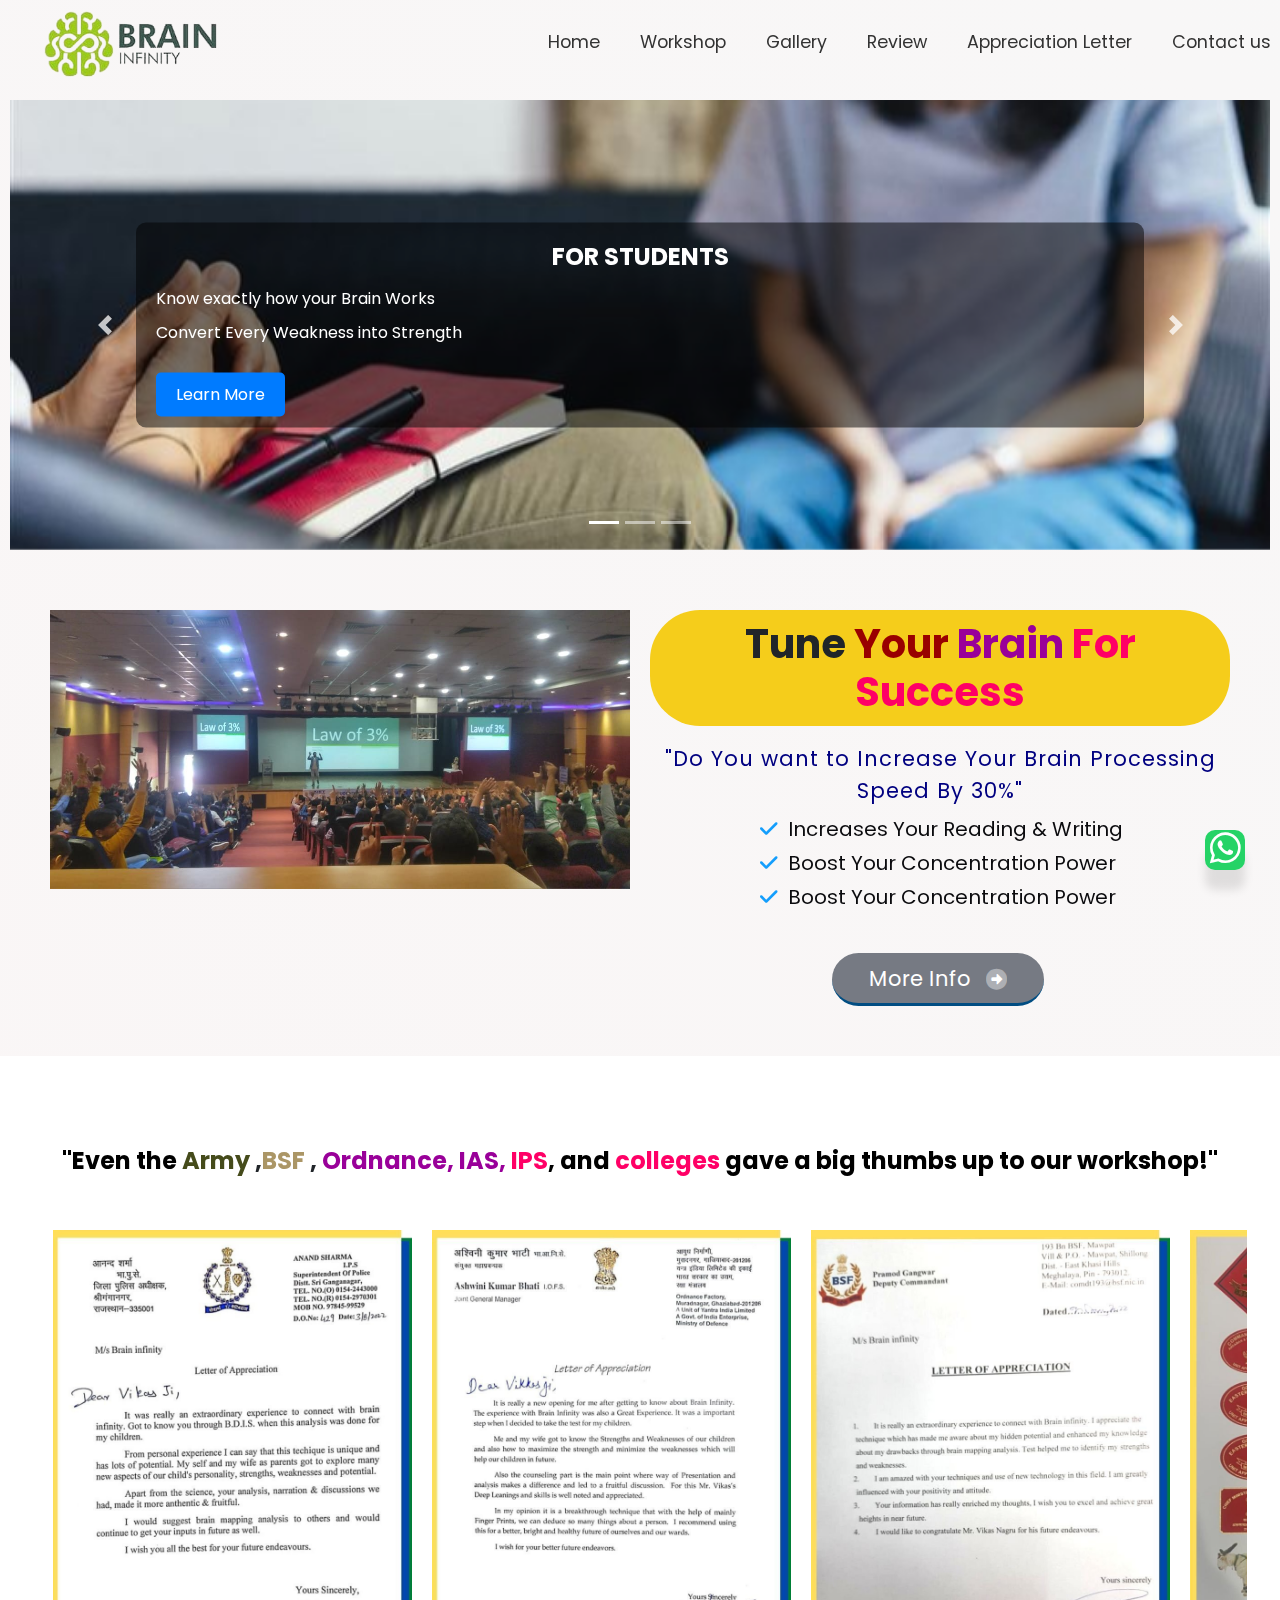
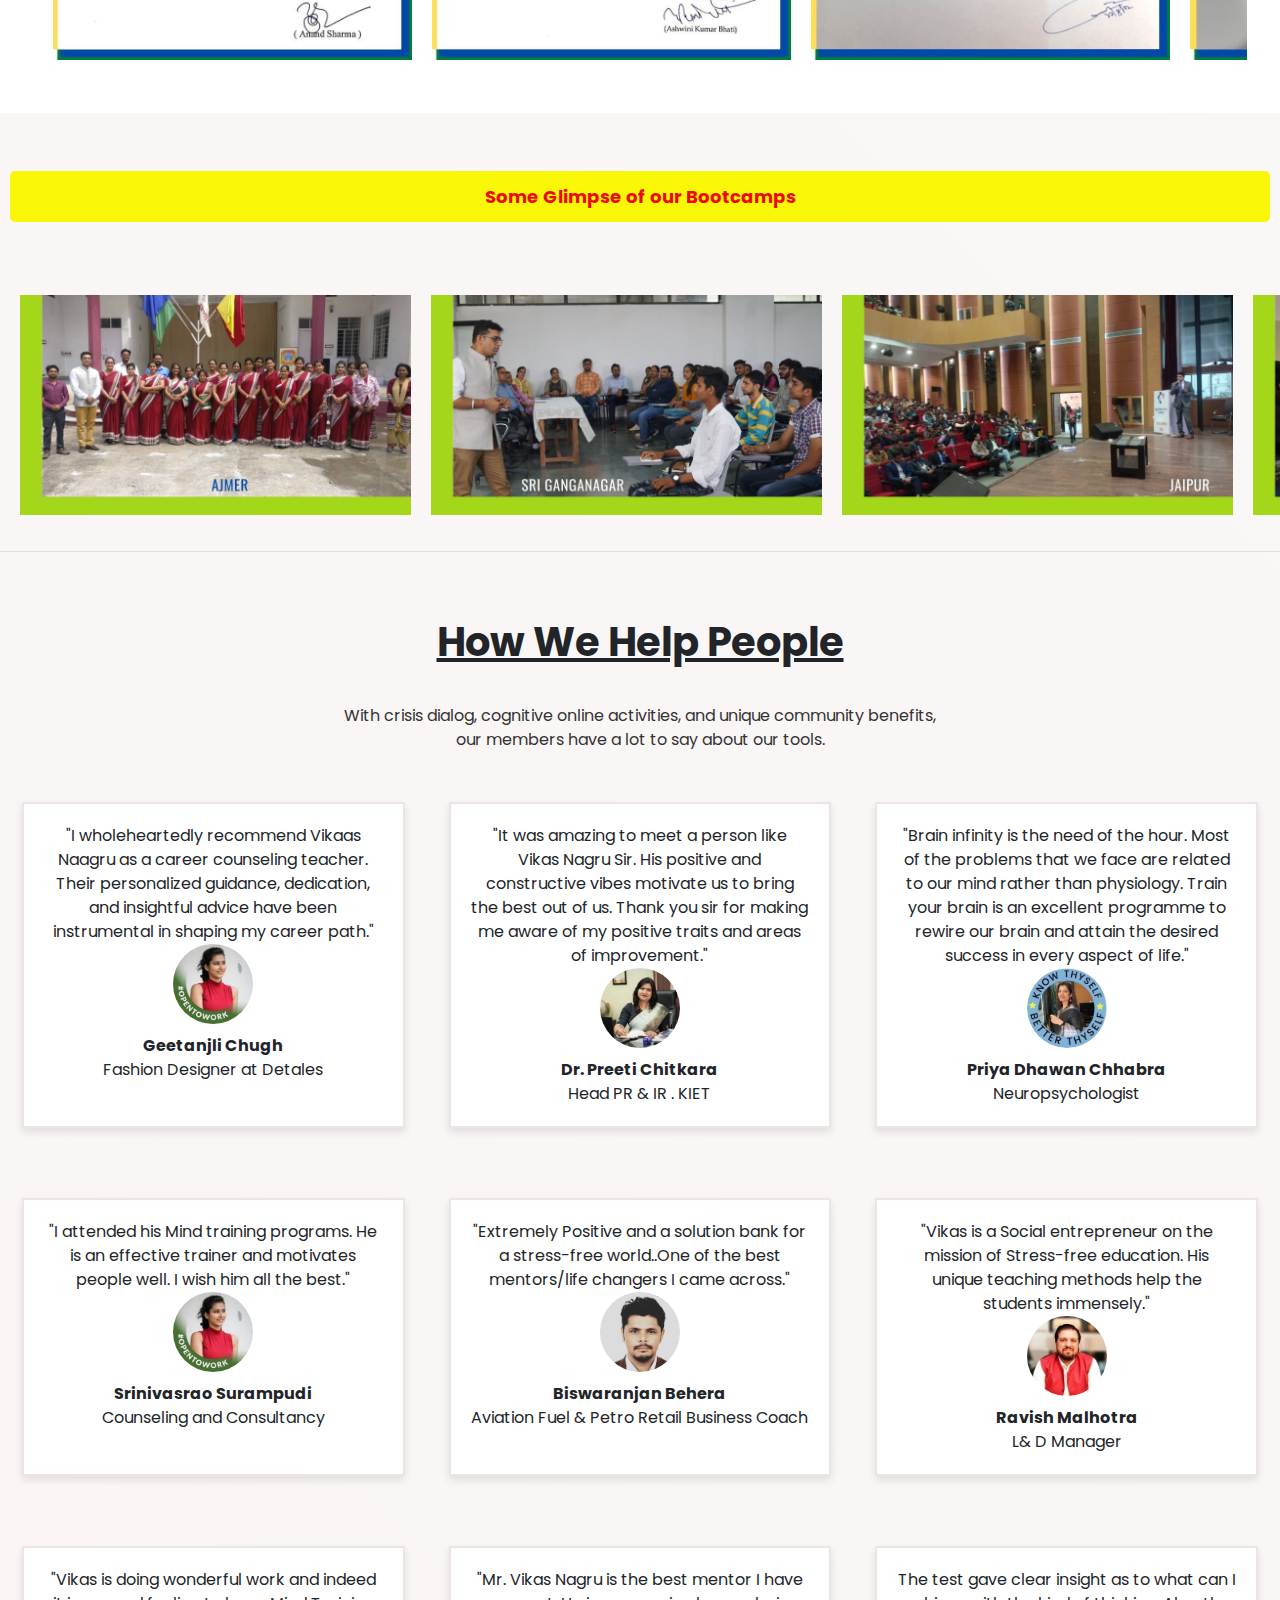
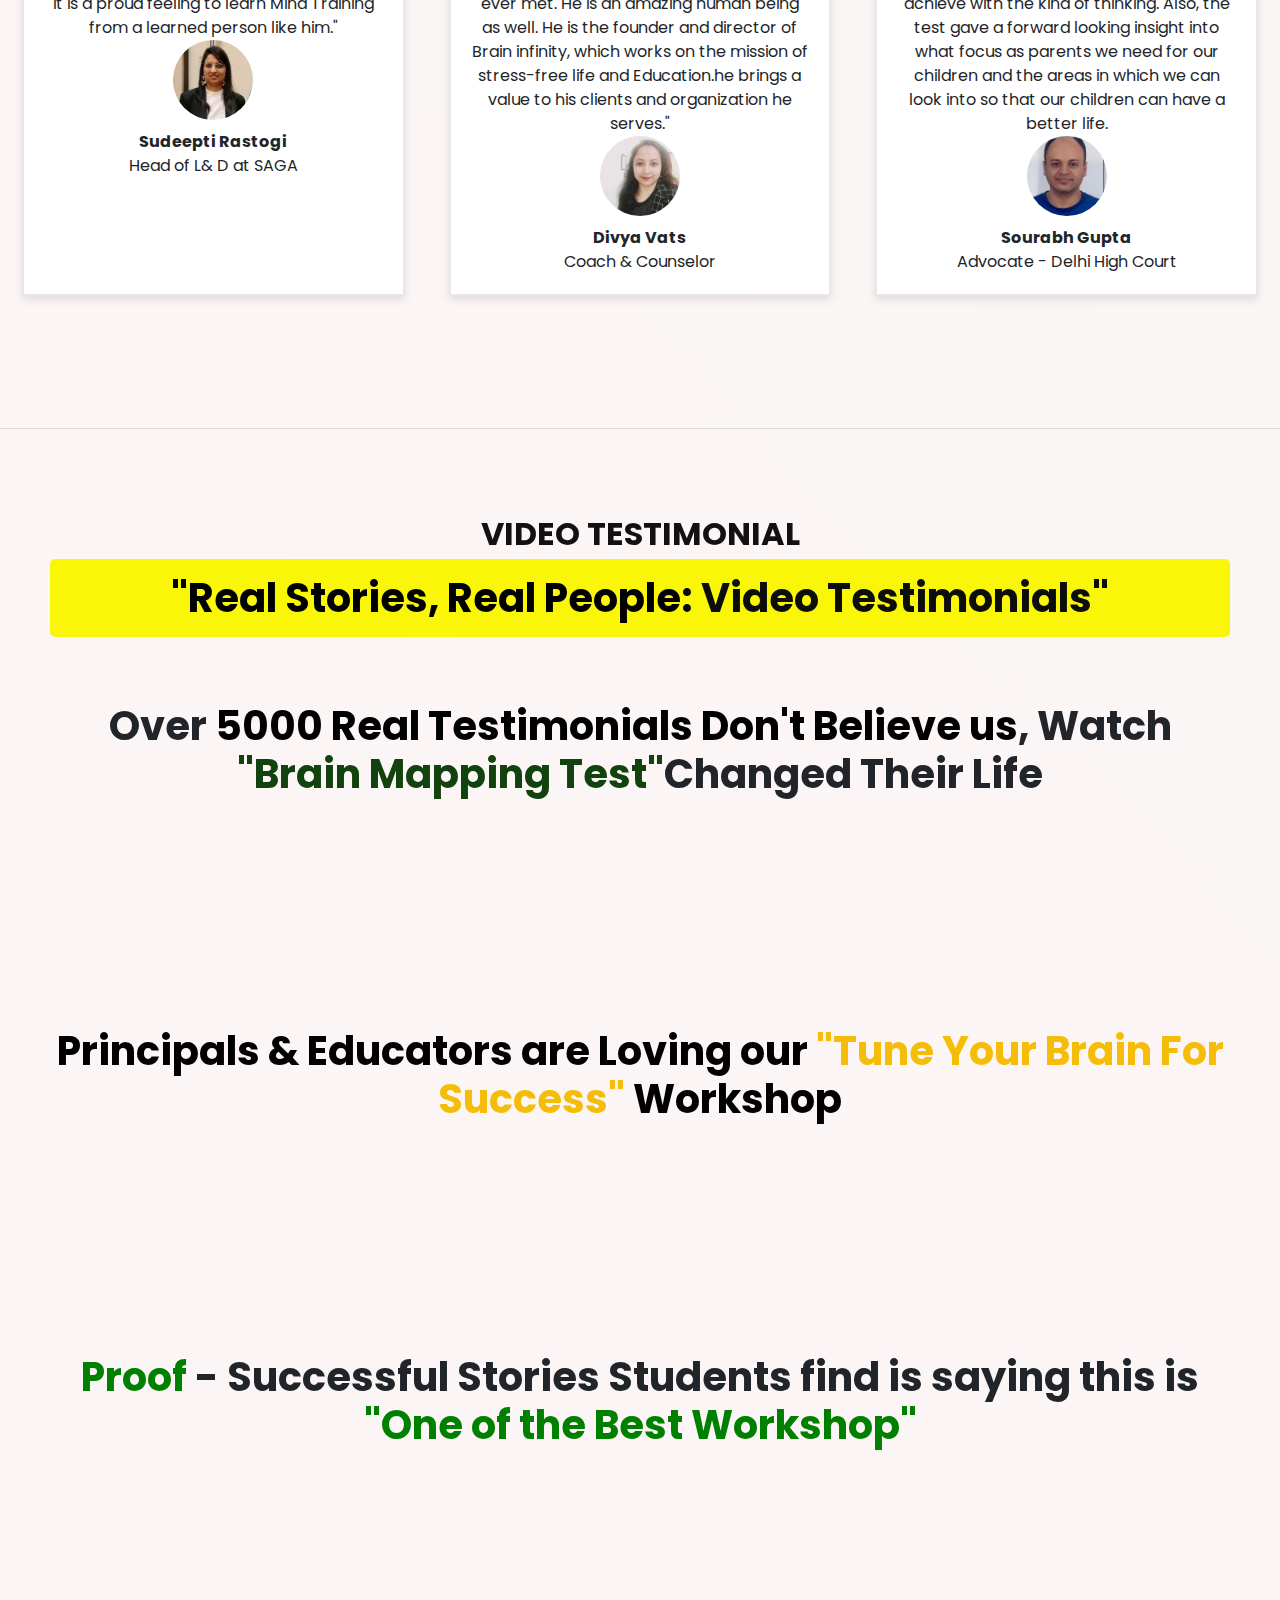
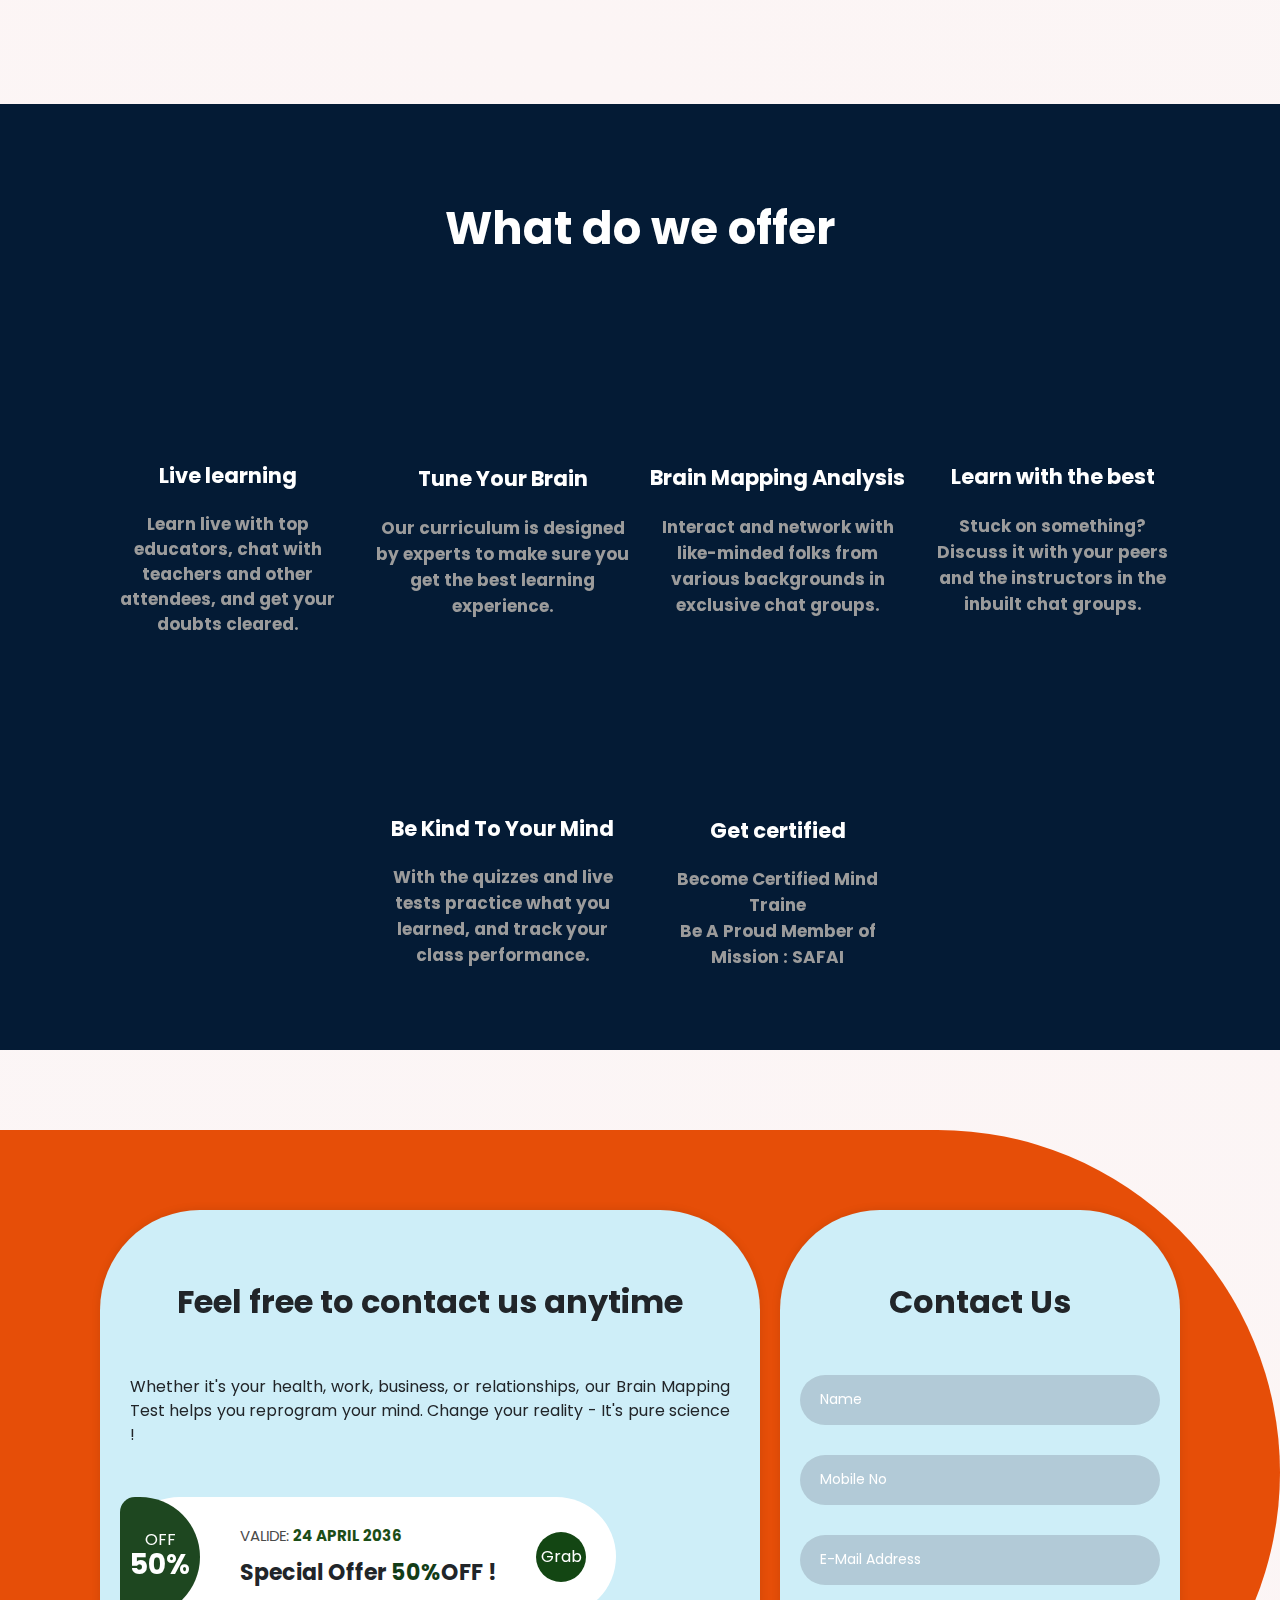
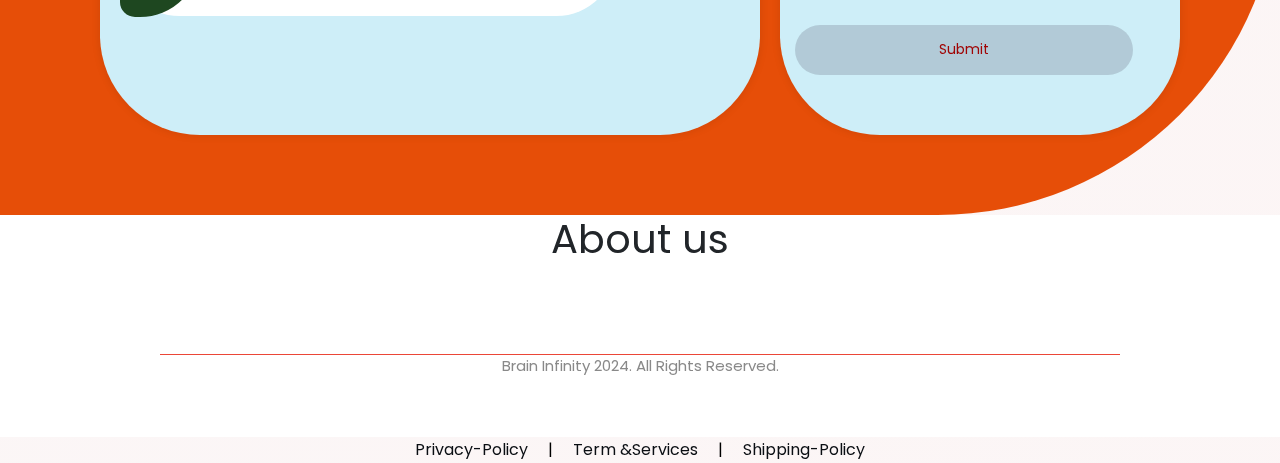
==== commit 5ac989d6: "Update index.html" ====
--- a/index.html
+++ b/index.html
@@ -5495,6 +5495,50 @@
 }
 
 </style>
+
+
+    <style>
+    .enquiryBtn {
+        position: fixed;
+        bottom: 30px;
+        right: 35px;
+        z-index: 1000;
+        background-color: #25d366;
+        width: 40px;
+        height: 40px;
+        display: flex;
+        align-items: center;
+        justify-content: center;
+        box-shadow: 0 20px 10px rgba(0, 0, 0, 0.1);
+        border-radius: 10px;
+    }
+ 
+    .enquiryBtn a {
+        color: white;
+        font-size: 20px;
+        display: flex;
+        align-items: center;
+        justify-content: center;
+    }
+ 
+    .enquiryBtn a i {
+        font-size: 35px;
+    }
+ 
+    @media (max-width: 767px) {
+        .enquiryBtn {
+            bottom: 40px;
+            right: 20px;
+            width: 50px;
+            height: 50px;
+        }
+ 
+        .enquiryBtn a i {
+            font-size: 24px;
+        }
+    }
+ </style>
+    
 </head>
 
 <body>
@@ -6001,4 +6045,4 @@
 
 <script data-cookieconsent="ignore"charset="UTF-8">window.initialLanguage="en"
 </script><script data-cookieconsent="ignore"src="js/runtime.74a61897189afc096d6a.js"async=""></script><script data-cookieconsent="ignore"src="js/page.a7a7dc3eec18b64c5880.js"async=""></script><script data-cookieconsent="ignore"src="js/vendors_page.cf64783874b03e25b6e7.js"async=""></script></body>
-</html>+</html>
--- a/css/all.min.css
+++ b/css/all.min.css
@@ -0,0 +1,27938 @@
+/* @import url('https://fonts.googlrapis.com/css2?family=Poppins:wght@500&display=swap'); */
+/*!
+ * Font Awesome Pro 6.1.1 by @fontawesome - https://fontawesome.com
+ * License - https://fontawesome.com/license (Commercial License)
+ * Copyright 2022 Fonticons, Inc.
+ */
+
+ .fa {
+    font-family: var(--fa-style-family, "Font Awesome 6 Pro");
+    font-weight: var(--fa-style, 900);
+  }
+  .fa,
+  .fa-brands,
+  .fa-duotone,
+  .fa-light,
+  .fa-regular,
+  .fa-solid,
+  .fa-thin,
+  .fab,
+  .fad,
+  .fal,
+  .far,
+  .fas,
+  .fat {
+    -moz-osx-font-smoothing: grayscale;
+    -webkit-font-smoothing: antialiased;
+    display: var(--fa-display, inline-block);
+    font-style: normal;
+    font-variant: normal;
+    line-height: 1;
+    text-rendering: auto;
+  }
+  .fa-1x {
+    font-size: 1em;
+  }
+  .fa-2x {
+    font-size: 2em;
+  }
+  .fa-3x {
+    font-size: 3em;
+  }
+  .fa-4x {
+    font-size: 4em;
+  }
+  .fa-5x {
+    font-size: 5em;
+  }
+  .fa-6x {
+    font-size: 6em;
+  }
+  .fa-7x {
+    font-size: 7em;
+  }
+  .fa-8x {
+    font-size: 8em;
+  }
+  .fa-9x {
+    font-size: 9em;
+  }
+  .fa-10x {
+    font-size: 10em;
+  }
+  .fa-2xs {
+    font-size: 0.625em;
+    line-height: 0.1em;
+    vertical-align: 0.225em;
+  }
+  .fa-xs {
+    font-size: 0.75em;
+    line-height: 0.08333em;
+    vertical-align: 0.125em;
+  }
+  .fa-sm {
+    font-size: 0.875em;
+    line-height: 0.07143em;
+    vertical-align: 0.05357em;
+  }
+  .fa-lg {
+    font-size: 1.25em;
+    line-height: 0.05em;
+    vertical-align: -0.075em;
+  }
+  .fa-xl {
+    font-size: 1.5em;
+    line-height: 0.04167em;
+    vertical-align: -0.125em;
+  }
+  .fa-2xl {
+    font-size: 2em;
+    line-height: 0.03125em;
+    vertical-align: -0.1875em;
+  }
+  .fa-fw {
+    text-align: center;
+    width: 1.25em;
+  }
+  .fa-ul {
+    list-style-type: none;
+    margin-left: var(--fa-li-margin, 2.5em);
+    padding-left: 0;
+  }
+  .fa-ul > li {
+    position: relative;
+  }
+  .fa-li {
+    left: calc(var(--fa-li-width, 2em) * -1);
+    position: absolute;
+    text-align: center;
+    width: var(--fa-li-width, 2em);
+    line-height: inherit;
+  }
+  .fa-border {
+    border-radius: var(--fa-border-radius, 0.1em);
+    border: var(--fa-border-width, 0.08em) var(--fa-border-style, solid)
+      var(--fa-border-color, #eee);
+    padding: var(--fa-border-padding, 0.2em 0.25em 0.15em);
+  }
+  .fa-pull-left {
+    float: left;
+    margin-right: var(--fa-pull-margin, 0.3em);
+  }
+  .fa-pull-right {
+    float: right;
+    margin-left: var(--fa-pull-margin, 0.3em);
+  }
+  .fa-beat {
+    -webkit-animation-name: fa-beat;
+    animation-name: fa-beat;
+    -webkit-animation-delay: var(--fa-animation-delay, 0);
+    animation-delay: var(--fa-animation-delay, 0);
+    -webkit-animation-direction: var(--fa-animation-direction, normal);
+    animation-direction: var(--fa-animation-direction, normal);
+    -webkit-animation-duration: var(--fa-animation-duration, 1s);
+    animation-duration: var(--fa-animation-duration, 1s);
+    -webkit-animation-iteration-count: var(
+      --fa-animation-iteration-count,
+      infinite
+    );
+    animation-iteration-count: var(--fa-animation-iteration-count, infinite);
+    -webkit-animation-timing-function: var(--fa-animation-timing, ease-in-out);
+    animation-timing-function: var(--fa-animation-timing, ease-in-out);
+  }
+  .fa-bounce {
+    -webkit-animation-name: fa-bounce;
+    animation-name: fa-bounce;
+    -webkit-animation-delay: var(--fa-animation-delay, 0);
+    animation-delay: var(--fa-animation-delay, 0);
+    -webkit-animation-direction: var(--fa-animation-direction, normal);
+    animation-direction: var(--fa-animation-direction, normal);
+    -webkit-animation-duration: var(--fa-animation-duration, 1s);
+    animation-duration: var(--fa-animation-duration, 1s);
+    -webkit-animation-iteration-count: var(
+      --fa-animation-iteration-count,
+      infinite
+    );
+    animation-iteration-count: var(--fa-animation-iteration-count, infinite);
+    -webkit-animation-timing-function: var(
+      --fa-animation-timing,
+      cubic-bezier(0.28, 0.84, 0.42, 1)
+    );
+    animation-timing-function: var(
+      --fa-animation-timing,
+      cubic-bezier(0.28, 0.84, 0.42, 1)
+    );
+  }
+  .fa-fade {
+    -webkit-animation-name: fa-fade;
+    animation-name: fa-fade;
+    -webkit-animation-iteration-count: var(
+      --fa-animation-iteration-count,
+      infinite
+    );
+    animation-iteration-count: var(--fa-animation-iteration-count, infinite);
+    -webkit-animation-timing-function: var(
+      --fa-animation-timing,
+      cubic-bezier(0.4, 0, 0.6, 1)
+    );
+    animation-timing-function: var(
+      --fa-animation-timing,
+      cubic-bezier(0.4, 0, 0.6, 1)
+    );
+  }
+  .fa-beat-fade,
+  .fa-fade {
+    -webkit-animation-delay: var(--fa-animation-delay, 0);
+    animation-delay: var(--fa-animation-delay, 0);
+    -webkit-animation-direction: var(--fa-animation-direction, normal);
+    animation-direction: var(--fa-animation-direction, normal);
+    -webkit-animation-duration: var(--fa-animation-duration, 1s);
+    animation-duration: var(--fa-animation-duration, 1s);
+  }
+  .fa-beat-fade {
+    -webkit-animation-name: fa-beat-fade;
+    animation-name: fa-beat-fade;
+    -webkit-animation-iteration-count: var(
+      --fa-animation-iteration-count,
+      infinite
+    );
+    animation-iteration-count: var(--fa-animation-iteration-count, infinite);
+    -webkit-animation-timing-function: var(
+      --fa-animation-timing,
+      cubic-bezier(0.4, 0, 0.6, 1)
+    );
+    animation-timing-function: var(
+      --fa-animation-timing,
+      cubic-bezier(0.4, 0, 0.6, 1)
+    );
+  }
+  .fa-flip {
+    -webkit-animation-name: fa-flip;
+    animation-name: fa-flip;
+    -webkit-animation-delay: var(--fa-animation-delay, 0);
+    animation-delay: var(--fa-animation-delay, 0);
+    -webkit-animation-direction: var(--fa-animation-direction, normal);
+    animation-direction: var(--fa-animation-direction, normal);
+    -webkit-animation-duration: var(--fa-animation-duration, 1s);
+    animation-duration: var(--fa-animation-duration, 1s);
+    -webkit-animation-iteration-count: var(
+      --fa-animation-iteration-count,
+      infinite
+    );
+    animation-iteration-count: var(--fa-animation-iteration-count, infinite);
+    -webkit-animation-timing-function: var(--fa-animation-timing, ease-in-out);
+    animation-timing-function: var(--fa-animation-timing, ease-in-out);
+  }
+  .fa-shake {
+    -webkit-animation-name: fa-shake;
+    animation-name: fa-shake;
+    -webkit-animation-duration: var(--fa-animation-duration, 1s);
+    animation-duration: var(--fa-animation-duration, 1s);
+    -webkit-animation-iteration-count: var(
+      --fa-animation-iteration-count,
+      infinite
+    );
+    animation-iteration-count: var(--fa-animation-iteration-count, infinite);
+    -webkit-animation-timing-function: var(--fa-animation-timing, linear);
+    animation-timing-function: var(--fa-animation-timing, linear);
+  }
+  .fa-shake,
+  .fa-spin {
+    -webkit-animation-delay: var(--fa-animation-delay, 0);
+    animation-delay: var(--fa-animation-delay, 0);
+    -webkit-animation-direction: var(--fa-animation-direction, normal);
+    animation-direction: var(--fa-animation-direction, normal);
+  }
+  .fa-spin {
+    -webkit-animation-name: fa-spin;
+    animation-name: fa-spin;
+    -webkit-animation-duration: var(--fa-animation-duration, 2s);
+    animation-duration: var(--fa-animation-duration, 2s);
+    -webkit-animation-iteration-count: var(
+      --fa-animation-iteration-count,
+      infinite
+    );
+    animation-iteration-count: var(--fa-animation-iteration-count, infinite);
+    -webkit-animation-timing-function: var(--fa-animation-timing, linear);
+    animation-timing-function: var(--fa-animation-timing, linear);
+  }
+  .fa-spin-reverse {
+    --fa-animation-direction: reverse;
+  }
+  .fa-pulse,
+  .fa-spin-pulse {
+    -webkit-animation-name: fa-spin;
+    animation-name: fa-spin;
+    -webkit-animation-direction: var(--fa-animation-direction, normal);
+    animation-direction: var(--fa-animation-direction, normal);
+    -webkit-animation-duration: var(--fa-animation-duration, 1s);
+    animation-duration: var(--fa-animation-duration, 1s);
+    -webkit-animation-iteration-count: var(
+      --fa-animation-iteration-count,
+      infinite
+    );
+    animation-iteration-count: var(--fa-animation-iteration-count, infinite);
+    -webkit-animation-timing-function: var(--fa-animation-timing, steps(8));
+    animation-timing-function: var(--fa-animation-timing, steps(8));
+  }
+  @media (prefers-reduced-motion: reduce) {
+    .fa-beat,
+    .fa-beat-fade,
+    .fa-bounce,
+    .fa-fade,
+    .fa-flip,
+    .fa-pulse,
+    .fa-shake,
+    .fa-spin,
+    .fa-spin-pulse {
+      -webkit-animation-delay: -1ms;
+      animation-delay: -1ms;
+      -webkit-animation-duration: 1ms;
+      animation-duration: 1ms;
+      -webkit-animation-iteration-count: 1;
+      animation-iteration-count: 1;
+      transition-delay: 0s;
+      transition-duration: 0s;
+    }
+  }
+  @-webkit-keyframes fa-beat {
+    0%,
+    90% {
+      -webkit-transform: scale(1);
+      transform: scale(1);
+    }
+    45% {
+      -webkit-transform: scale(var(--fa-beat-scale, 1.25));
+      transform: scale(var(--fa-beat-scale, 1.25));
+    }
+  }
+  @keyframes fa-beat {
+    0%,
+    90% {
+      -webkit-transform: scale(1);
+      transform: scale(1);
+    }
+    45% {
+      -webkit-transform: scale(var(--fa-beat-scale, 1.25));
+      transform: scale(var(--fa-beat-scale, 1.25));
+    }
+  }
+  @-webkit-keyframes fa-bounce {
+    0% {
+      -webkit-transform: scale(1) translateY(0);
+      transform: scale(1) translateY(0);
+    }
+    10% {
+      -webkit-transform: scale(
+          var(--fa-bounce-start-scale-x, 1.1),
+          var(--fa-bounce-start-scale-y, 0.9)
+        )
+        translateY(0);
+      transform: scale(
+          var(--fa-bounce-start-scale-x, 1.1),
+          var(--fa-bounce-start-scale-y, 0.9)
+        )
+        translateY(0);
+    }
+    30% {
+      -webkit-transform: scale(
+          var(--fa-bounce-jump-scale-x, 0.9),
+          var(--fa-bounce-jump-scale-y, 1.1)
+        )
+        translateY(var(--fa-bounce-height, -0.5em));
+      transform: scale(
+          var(--fa-bounce-jump-scale-x, 0.9),
+          var(--fa-bounce-jump-scale-y, 1.1)
+        )
+        translateY(var(--fa-bounce-height, -0.5em));
+    }
+    50% {
+      -webkit-transform: scale(
+          var(--fa-bounce-land-scale-x, 1.05),
+          var(--fa-bounce-land-scale-y, 0.95)
+        )
+        translateY(0);
+      transform: scale(
+          var(--fa-bounce-land-scale-x, 1.05),
+          var(--fa-bounce-land-scale-y, 0.95)
+        )
+        translateY(0);
+    }
+    57% {
+      -webkit-transform: scale(1) translateY(var(--fa-bounce-rebound, -0.125em));
+      transform: scale(1) translateY(var(--fa-bounce-rebound, -0.125em));
+    }
+    64% {
+      -webkit-transform: scale(1) translateY(0);
+      transform: scale(1) translateY(0);
+    }
+    to {
+      -webkit-transform: scale(1) translateY(0);
+      transform: scale(1) translateY(0);
+    }
+  }
+  @keyframes fa-bounce {
+    0% {
+      -webkit-transform: scale(1) translateY(0);
+      transform: scale(1) translateY(0);
+    }
+    10% {
+      -webkit-transform: scale(
+          var(--fa-bounce-start-scale-x, 1.1),
+          var(--fa-bounce-start-scale-y, 0.9)
+        )
+        translateY(0);
+      transform: scale(
+          var(--fa-bounce-start-scale-x, 1.1),
+          var(--fa-bounce-start-scale-y, 0.9)
+        )
+        translateY(0);
+    }
+    30% {
+      -webkit-transform: scale(
+          var(--fa-bounce-jump-scale-x, 0.9),
+          var(--fa-bounce-jump-scale-y, 1.1)
+        )
+        translateY(var(--fa-bounce-height, -0.5em));
+      transform: scale(
+          var(--fa-bounce-jump-scale-x, 0.9),
+          var(--fa-bounce-jump-scale-y, 1.1)
+        )
+        translateY(var(--fa-bounce-height, -0.5em));
+    }
+    50% {
+      -webkit-transform: scale(
+          var(--fa-bounce-land-scale-x, 1.05),
+          var(--fa-bounce-land-scale-y, 0.95)
+        )
+        translateY(0);
+      transform: scale(
+          var(--fa-bounce-land-scale-x, 1.05),
+          var(--fa-bounce-land-scale-y, 0.95)
+        )
+        translateY(0);
+    }
+    57% {
+      -webkit-transform: scale(1) translateY(var(--fa-bounce-rebound, -0.125em));
+      transform: scale(1) translateY(var(--fa-bounce-rebound, -0.125em));
+    }
+    64% {
+      -webkit-transform: scale(1) translateY(0);
+      transform: scale(1) translateY(0);
+    }
+    to {
+      -webkit-transform: scale(1) translateY(0);
+      transform: scale(1) translateY(0);
+    }
+  }
+  @-webkit-keyframes fa-fade {
+    50% {
+      opacity: var(--fa-fade-opacity, 0.4);
+    }
+  }
+  @keyframes fa-fade {
+    50% {
+      opacity: var(--fa-fade-opacity, 0.4);
+    }
+  }
+  @-webkit-keyframes fa-beat-fade {
+    0%,
+    to {
+      opacity: var(--fa-beat-fade-opacity, 0.4);
+      -webkit-transform: scale(1);
+      transform: scale(1);
+    }
+    50% {
+      opacity: 1;
+      -webkit-transform: scale(var(--fa-beat-fade-scale, 1.125));
+      transform: scale(var(--fa-beat-fade-scale, 1.125));
+    }
+  }
+  @keyframes fa-beat-fade {
+    0%,
+    to {
+      opacity: var(--fa-beat-fade-opacity, 0.4);
+      -webkit-transform: scale(1);
+      transform: scale(1);
+    }
+    50% {
+      opacity: 1;
+      -webkit-transform: scale(var(--fa-beat-fade-scale, 1.125));
+      transform: scale(var(--fa-beat-fade-scale, 1.125));
+    }
+  }
+  @-webkit-keyframes fa-flip {
+    50% {
+      -webkit-transform: rotate3d(
+        var(--fa-flip-x, 0),
+        var(--fa-flip-y, 1),
+        var(--fa-flip-z, 0),
+        var(--fa-flip-angle, -180deg)
+      );
+      transform: rotate3d(
+        var(--fa-flip-x, 0),
+        var(--fa-flip-y, 1),
+        var(--fa-flip-z, 0),
+        var(--fa-flip-angle, -180deg)
+      );
+    }
+  }
+  @keyframes fa-flip {
+    50% {
+      -webkit-transform: rotate3d(
+        var(--fa-flip-x, 0),
+        var(--fa-flip-y, 1),
+        var(--fa-flip-z, 0),
+        var(--fa-flip-angle, -180deg)
+      );
+      transform: rotate3d(
+        var(--fa-flip-x, 0),
+        var(--fa-flip-y, 1),
+        var(--fa-flip-z, 0),
+        var(--fa-flip-angle, -180deg)
+      );
+    }
+  }
+  @-webkit-keyframes fa-shake {
+    0% {
+      -webkit-transform: rotate(-15deg);
+      transform: rotate(-15deg);
+    }
+    4% {
+      -webkit-transform: rotate(15deg);
+      transform: rotate(15deg);
+    }
+    8%,
+    24% {
+      -webkit-transform: rotate(-18deg);
+      transform: rotate(-18deg);
+    }
+    12%,
+    28% {
+      -webkit-transform: rotate(18deg);
+      transform: rotate(18deg);
+    }
+    16% {
+      -webkit-transform: rotate(-22deg);
+      transform: rotate(-22deg);
+    }
+    20% {
+      -webkit-transform: rotate(22deg);
+      transform: rotate(22deg);
+    }
+    32% {
+      -webkit-transform: rotate(-12deg);
+      transform: rotate(-12deg);
+    }
+    36% {
+      -webkit-transform: rotate(12deg);
+      transform: rotate(12deg);
+    }
+    40%,
+    to {
+      -webkit-transform: rotate(0deg);
+      transform: rotate(0deg);
+    }
+  }
+  @keyframes fa-shake {
+    0% {
+      -webkit-transform: rotate(-15deg);
+      transform: rotate(-15deg);
+    }
+    4% {
+      -webkit-transform: rotate(15deg);
+      transform: rotate(15deg);
+    }
+    8%,
+    24% {
+      -webkit-transform: rotate(-18deg);
+      transform: rotate(-18deg);
+    }
+    12%,
+    28% {
+      -webkit-transform: rotate(18deg);
+      transform: rotate(18deg);
+    }
+    16% {
+      -webkit-transform: rotate(-22deg);
+      transform: rotate(-22deg);
+    }
+    20% {
+      -webkit-transform: rotate(22deg);
+      transform: rotate(22deg);
+    }
+    32% {
+      -webkit-transform: rotate(-12deg);
+      transform: rotate(-12deg);
+    }
+    36% {
+      -webkit-transform: rotate(12deg);
+      transform: rotate(12deg);
+    }
+    40%,
+    to {
+      -webkit-transform: rotate(0deg);
+      transform: rotate(0deg);
+    }
+  }
+  @-webkit-keyframes fa-spin {
+    0% {
+      -webkit-transform: rotate(0deg);
+      transform: rotate(0deg);
+    }
+    to {
+      -webkit-transform: rotate(1turn);
+      transform: rotate(1turn);
+    }
+  }
+  @keyframes fa-spin {
+    0% {
+      -webkit-transform: rotate(0deg);
+      transform: rotate(0deg);
+    }
+    to {
+      -webkit-transform: rotate(1turn);
+      transform: rotate(1turn);
+    }
+  }
+  .fa-rotate-90 {
+    -webkit-transform: rotate(90deg);
+    transform: rotate(90deg);
+  }
+  .fa-rotate-180 {
+    -webkit-transform: rotate(180deg);
+    transform: rotate(180deg);
+  }
+  .fa-rotate-270 {
+    -webkit-transform: rotate(270deg);
+    transform: rotate(270deg);
+  }
+  .fa-flip-horizontal {
+    -webkit-transform: scaleX(-1);
+    transform: scaleX(-1);
+  }
+  .fa-flip-vertical {
+    -webkit-transform: scaleY(-1);
+    transform: scaleY(-1);
+  }
+  .fa-flip-both,
+  .fa-flip-horizontal.fa-flip-vertical {
+    -webkit-transform: scale(-1);
+    transform: scale(-1);
+  }
+  .fa-rotate-by {
+    -webkit-transform: rotate(var(--fa-rotate-angle, none));
+    transform: rotate(var(--fa-rotate-angle, none));
+  }
+  .fa-stack {
+    display: inline-block;
+    height: 2em;
+    line-height: 2em;
+    position: relative;
+    vertical-align: middle;
+    width: 2.5em;
+  }
+  .fa-stack-1x,
+  .fa-stack-2x {
+    left: 0;
+    position: absolute;
+    text-align: center;
+    width: 100%;
+    z-index: var(--fa-stack-z-index, auto);
+  }
+  .fa-stack-1x {
+    line-height: inherit;
+  }
+  .fa-stack-2x {
+    font-size: 2em;
+  }
+  .fa-inverse {
+    color: var(--fa-inverse, #fff);
+  }
+  .fa-0:before {
+    content: "\30";
+  }
+  .fa-1:before {
+    content: "\31";
+  }
+  .fa-2:before {
+    content: "\32";
+  }
+  .fa-3:before {
+    content: "\33";
+  }
+  .fa-4:before {
+    content: "\34";
+  }
+  .fa-5:before {
+    content: "\35";
+  }
+  .fa-6:before {
+    content: "\36";
+  }
+  .fa-7:before {
+    content: "\37";
+  }
+  .fa-8:before {
+    content: "\38";
+  }
+  .fa-9:before {
+    content: "\39";
+  }
+  .fa-00:before {
+    content: "\e467";
+  }
+  .fa-360-degrees:before {
+    content: "\e2dc";
+  }
+  .fa-a:before {
+    content: "\41";
+  }
+  .fa-abacus:before {
+    content: "\f640";
+  }
+  .fa-accent-grave:before {
+    content: "\60";
+  }
+  .fa-acorn:before {
+    content: "\f6ae";
+  }
+  .fa-address-book:before,
+  .fa-contact-book:before {
+    content: "\f2b9";
+  }
+  .fa-address-card:before,
+  .fa-contact-card:before,
+  .fa-vcard:before {
+    content: "\f2bb";
+  }
+  .fa-air-conditioner:before {
+    content: "\f8f4";
+  }
+  .fa-airplay:before {
+    content: "\e089";
+  }
+  .fa-alarm-clock:before {
+    content: "\f34e";
+  }
+  .fa-alarm-exclamation:before {
+    content: "\f843";
+  }
+  .fa-alarm-plus:before {
+    content: "\f844";
+  }
+  .fa-alarm-snooze:before {
+    content: "\f845";
+  }
+  .fa-album:before {
+    content: "\f89f";
+  }
+  .fa-album-circle-plus:before {
+    content: "\e48c";
+  }
+  .fa-album-circle-user:before {
+    content: "\e48d";
+  }
+  .fa-album-collection:before {
+    content: "\f8a0";
+  }
+  .fa-album-collection-circle-plus:before {
+    content: "\e48e";
+  }
+  .fa-album-collection-circle-user:before {
+    content: "\e48f";
+  }
+  .fa-alicorn:before {
+    content: "\f6b0";
+  }
+  .fa-alien:before {
+    content: "\f8f5";
+  }
+  .fa-alien-8bit:before,
+  .fa-alien-monster:before {
+    content: "\f8f6";
+  }
+  .fa-align-center:before {
+    content: "\f037";
+  }
+  .fa-align-justify:before {
+    content: "\f039";
+  }
+  .fa-align-left:before {
+    content: "\f036";
+  }
+  .fa-align-right:before {
+    content: "\f038";
+  }
+  .fa-align-slash:before {
+    content: "\f846";
+  }
+  .fa-alt:before {
+    content: "\e08a";
+  }
+  .fa-amp-guitar:before {
+    content: "\f8a1";
+  }
+  .fa-ampersand:before {
+    content: "\26";
+  }
+  .fa-anchor:before {
+    content: "\f13d";
+  }
+  .fa-anchor-circle-check:before {
+    content: "\e4aa";
+  }
+  .fa-anchor-circle-exclamation:before {
+    content: "\e4ab";
+  }
+  .fa-anchor-circle-xmark:before {
+    content: "\e4ac";
+  }
+  .fa-anchor-lock:before {
+    content: "\e4ad";
+  }
+  .fa-angel:before {
+    content: "\f779";
+  }
+  .fa-angle:before {
+    content: "\e08c";
+  }
+  .fa-angle-90:before {
+    content: "\e08d";
+  }
+  .fa-angle-down:before {
+    content: "\f107";
+  }
+  .fa-angle-left:before {
+    content: "\f104";
+  }
+  .fa-angle-right:before {
+    content: "\f105";
+  }
+  .fa-angle-up:before {
+    content: "\f106";
+  }
+  .fa-angle-double-down:before,
+  .fa-angles-down:before {
+    content: "\f103";
+  }
+  .fa-angle-double-left:before,
+  .fa-angles-left:before {
+    content: "\f100";
+  }
+  .fa-angle-double-right:before,
+  .fa-angles-right:before {
+    content: "\f101";
+  }
+  .fa-angle-double-up:before,
+  .fa-angles-up:before {
+    content: "\f102";
+  }
+  .fa-ankh:before {
+    content: "\f644";
+  }
+  .fa-apartment:before {
+    content: "\e468";
+  }
+  .fa-aperture:before {
+    content: "\e2df";
+  }
+  .fa-apostrophe:before {
+    content: "\27";
+  }
+  .fa-apple-core:before {
+    content: "\e08f";
+  }
+  .fa-apple-alt:before,
+  .fa-apple-whole:before {
+    content: "\f5d1";
+  }
+  .fa-archway:before {
+    content: "\f557";
+  }
+  .fa-arrow-down:before {
+    content: "\f063";
+  }
+  .fa-arrow-down-1-9:before,
+  .fa-sort-numeric-asc:before,
+  .fa-sort-numeric-down:before {
+    content: "\f162";
+  }
+  .fa-arrow-down-9-1:before,
+  .fa-sort-numeric-desc:before,
+  .fa-sort-numeric-down-alt:before {
+    content: "\f886";
+  }
+  .fa-arrow-down-a-z:before,
+  .fa-sort-alpha-asc:before,
+  .fa-sort-alpha-down:before {
+    content: "\f15d";
+  }
+  .fa-arrow-down-arrow-up:before,
+  .fa-sort-alt:before {
+    content: "\f883";
+  }
+  .fa-arrow-down-big-small:before,
+  .fa-sort-size-down:before {
+    content: "\f88c";
+  }
+  .fa-arrow-down-from-dotted-line:before {
+    content: "\e090";
+  }
+  .fa-arrow-down-from-line:before,
+  .fa-arrow-from-top:before {
+    content: "\f345";
+  }
+  .fa-arrow-down-left:before {
+    content: "\e091";
+  }
+  .fa-arrow-down-left-and-arrow-up-right-to-center:before {
+    content: "\e092";
+  }
+  .fa-arrow-down-long:before,
+  .fa-long-arrow-down:before {
+    content: "\f175";
+  }
+  .fa-arrow-down-right:before {
+    content: "\e093";
+  }
+  .fa-arrow-down-short-wide:before,
+  .fa-sort-amount-desc:before,
+  .fa-sort-amount-down-alt:before {
+    content: "\f884";
+  }
+  .fa-arrow-down-small-big:before,
+  .fa-sort-size-down-alt:before {
+    content: "\f88d";
+  }
+  .fa-arrow-down-square-triangle:before,
+  .fa-sort-shapes-down-alt:before {
+    content: "\f889";
+  }
+  .fa-arrow-down-to-arc:before {
+    content: "\e4ae";
+  }
+  .fa-arrow-down-to-bracket:before {
+    content: "\e094";
+  }
+  .fa-arrow-down-to-dotted-line:before {
+    content: "\e095";
+  }
+  .fa-arrow-down-to-line:before,
+  .fa-arrow-to-bottom:before {
+    content: "\f33d";
+  }
+  .fa-arrow-down-to-square:before {
+    content: "\e096";
+  }
+  .fa-arrow-down-triangle-square:before,
+  .fa-sort-shapes-down:before {
+    content: "\f888";
+  }
+  .fa-arrow-down-up-across-line:before {
+    content: "\e4af";
+  }
+  .fa-arrow-down-up-lock:before {
+    content: "\e4b0";
+  }
+  .fa-arrow-down-wide-short:before,
+  .fa-sort-amount-asc:before,
+  .fa-sort-amount-down:before {
+    content: "\f160";
+  }
+  .fa-arrow-down-z-a:before,
+  .fa-sort-alpha-desc:before,
+  .fa-sort-alpha-down-alt:before {
+    content: "\f881";
+  }
+  .fa-arrow-left:before {
+    content: "\f060";
+  }
+  .fa-arrow-from-right:before,
+  .fa-arrow-left-from-line:before {
+    content: "\f344";
+  }
+  .fa-arrow-left-long:before,
+  .fa-long-arrow-left:before {
+    content: "\f177";
+  }
+  .fa-arrow-left-long-to-line:before {
+    content: "\e3d4";
+  }
+  .fa-arrow-left-to-line:before,
+  .fa-arrow-to-left:before {
+    content: "\f33e";
+  }
+  .fa-arrow-pointer:before,
+  .fa-mouse-pointer:before {
+    content: "\f245";
+  }
+  .fa-arrow-right:before {
+    content: "\f061";
+  }
+  .fa-arrow-right-arrow-left:before,
+  .fa-exchange:before {
+    content: "\f0ec";
+  }
+  .fa-arrow-right-from-arc:before {
+    content: "\e4b1";
+  }
+  .fa-arrow-right-from-bracket:before,
+  .fa-sign-out:before {
+    content: "\f08b";
+  }
+  .fa-arrow-from-left:before,
+  .fa-arrow-right-from-line:before {
+    content: "\f343";
+  }
+  .fa-arrow-right-long:before,
+  .fa-long-arrow-right:before {
+    content: "\f178";
+  }
+  .fa-arrow-right-long-to-line:before {
+    content: "\e3d5";
+  }
+  .fa-arrow-right-to-arc:before {
+    content: "\e4b2";
+  }
+  .fa-arrow-right-to-bracket:before,
+  .fa-sign-in:before {
+    content: "\f090";
+  }
+  .fa-arrow-right-to-city:before {
+    content: "\e4b3";
+  }
+  .fa-arrow-right-to-line:before,
+  .fa-arrow-to-right:before {
+    content: "\f340";
+  }
+  .fa-arrow-left-rotate:before,
+  .fa-arrow-rotate-back:before,
+  .fa-arrow-rotate-backward:before,
+  .fa-arrow-rotate-left:before,
+  .fa-undo:before {
+    content: "\f0e2";
+  }
+  .fa-arrow-right-rotate:before,
+  .fa-arrow-rotate-forward:before,
+  .fa-arrow-rotate-right:before,
+  .fa-redo:before {
+    content: "\f01e";
+  }
+  .fa-arrow-trend-down:before {
+    content: "\e097";
+  }
+  .fa-arrow-trend-up:before {
+    content: "\e098";
+  }
+  .fa-arrow-turn-down:before,
+  .fa-level-down:before {
+    content: "\f149";
+  }
+  .fa-arrow-turn-down-left:before {
+    content: "\e2e1";
+  }
+  .fa-arrow-turn-down-right:before {
+    content: "\e3d6";
+  }
+  .fa-arrow-turn-up:before,
+  .fa-level-up:before {
+    content: "\f148";
+  }
+  .fa-arrow-up:before {
+    content: "\f062";
+  }
+  .fa-arrow-up-1-9:before,
+  .fa-sort-numeric-up:before {
+    content: "\f163";
+  }
+  .fa-arrow-up-9-1:before,
+  .fa-sort-numeric-up-alt:before {
+    content: "\f887";
+  }
+  .fa-arrow-up-a-z:before,
+  .fa-sort-alpha-up:before {
+    content: "\f15e";
+  }
+  .fa-arrow-up-arrow-down:before,
+  .fa-sort-up-down:before {
+    content: "\e099";
+  }
+  .fa-arrow-up-big-small:before,
+  .fa-sort-size-up:before {
+    content: "\f88e";
+  }
+  .fa-arrow-up-from-arc:before {
+    content: "\e4b4";
+  }
+  .fa-arrow-up-from-bracket:before {
+    content: "\e09a";
+  }
+  .fa-arrow-up-from-dotted-line:before {
+    content: "\e09b";
+  }
+  .fa-arrow-up-from-ground-water:before {
+    content: "\e4b5";
+  }
+  .fa-arrow-from-bottom:before,
+  .fa-arrow-up-from-line:before {
+    content: "\f342";
+  }
+  .fa-arrow-up-from-square:before {
+    content: "\e09c";
+  }
+  .fa-arrow-up-from-water-pump:before {
+    content: "\e4b6";
+  }
+  .fa-arrow-up-left:before {
+    content: "\e09d";
+  }
+  .fa-arrow-up-left-from-circle:before {
+    content: "\e09e";
+  }
+  .fa-arrow-up-long:before,
+  .fa-long-arrow-up:before {
+    content: "\f176";
+  }
+  .fa-arrow-up-right:before {
+    content: "\e09f";
+  }
+  .fa-arrow-up-right-and-arrow-down-left-from-center:before {
+    content: "\e0a0";
+  }
+  .fa-arrow-up-right-dots:before {
+    content: "\e4b7";
+  }
+  .fa-arrow-up-right-from-square:before,
+  .fa-external-link:before {
+    content: "\f08e";
+  }
+  .fa-arrow-up-short-wide:before,
+  .fa-sort-amount-up-alt:before {
+    content: "\f885";
+  }
+  .fa-arrow-up-small-big:before,
+  .fa-sort-size-up-alt:before {
+    content: "\f88f";
+  }
+  .fa-arrow-up-square-triangle:before,
+  .fa-sort-shapes-up-alt:before {
+    content: "\f88b";
+  }
+  .fa-arrow-up-to-dotted-line:before {
+    content: "\e0a1";
+  }
+  .fa-arrow-to-top:before,
+  .fa-arrow-up-to-line:before {
+    content: "\f341";
+  }
+  .fa-arrow-up-triangle-square:before,
+  .fa-sort-shapes-up:before {
+    content: "\f88a";
+  }
+  .fa-arrow-up-wide-short:before,
+  .fa-sort-amount-up:before {
+    content: "\f161";
+  }
+  .fa-arrow-up-z-a:before,
+  .fa-sort-alpha-up-alt:before {
+    content: "\f882";
+  }
+  .fa-arrows-cross:before {
+    content: "\e0a2";
+  }
+  .fa-arrows-down-to-line:before {
+    content: "\e4b8";
+  }
+  .fa-arrows-down-to-people:before {
+    content: "\e4b9";
+  }
+  .fa-arrows-from-dotted-line:before {
+    content: "\e0a3";
+  }
+  .fa-arrows-from-line:before {
+    content: "\e0a4";
+  }
+  .fa-arrows-h:before,
+  .fa-arrows-left-right:before {
+    content: "\f07e";
+  }
+  .fa-arrows-left-right-to-line:before {
+    content: "\e4ba";
+  }
+  .fa-arrows-maximize:before,
+  .fa-expand-arrows:before {
+    content: "\f31d";
+  }
+  .fa-arrows-minimize:before,
+  .fa-compress-arrows:before {
+    content: "\e0a5";
+  }
+  .fa-arrows-repeat:before,
+  .fa-repeat-alt:before {
+    content: "\f364";
+  }
+  .fa-arrows-repeat-1:before,
+  .fa-repeat-1-alt:before {
+    content: "\f366";
+  }
+  .fa-arrows-retweet:before,
+  .fa-retweet-alt:before {
+    content: "\f361";
+  }
+  .fa-arrows-rotate:before,
+  .fa-refresh:before,
+  .fa-sync:before {
+    content: "\f021";
+  }
+  .fa-arrows-spin:before {
+    content: "\e4bb";
+  }
+  .fa-arrows-split-up-and-left:before {
+    content: "\e4bc";
+  }
+  .fa-arrows-to-circle:before {
+    content: "\e4bd";
+  }
+  .fa-arrows-to-dot:before {
+    content: "\e4be";
+  }
+  .fa-arrows-to-dotted-line:before {
+    content: "\e0a6";
+  }
+  .fa-arrows-to-eye:before {
+    content: "\e4bf";
+  }
+  .fa-arrows-to-line:before {
+    content: "\e0a7";
+  }
+  .fa-arrows-turn-right:before {
+    content: "\e4c0";
+  }
+  .fa-arrows-turn-to-dots:before {
+    content: "\e4c1";
+  }
+  .fa-arrows-up-down:before,
+  .fa-arrows-v:before {
+    content: "\f07d";
+  }
+  .fa-arrows-up-down-left-right:before,
+  .fa-arrows:before {
+    content: "\f047";
+  }
+  .fa-arrows-up-to-line:before {
+    content: "\e4c2";
+  }
+  .fa-asterisk:before {
+    content: "\2a";
+  }
+  .fa-at:before {
+    content: "\40";
+  }
+  .fa-atom:before {
+    content: "\f5d2";
+  }
+  .fa-atom-alt:before,
+  .fa-atom-simple:before {
+    content: "\f5d3";
+  }
+  .fa-audio-description:before {
+    content: "\f29e";
+  }
+  .fa-audio-description-slash:before {
+    content: "\e0a8";
+  }
+  .fa-austral-sign:before {
+    content: "\e0a9";
+  }
+  .fa-avocado:before {
+    content: "\e0aa";
+  }
+  .fa-award:before {
+    content: "\f559";
+  }
+  .fa-award-simple:before {
+    content: "\e0ab";
+  }
+  .fa-axe:before {
+    content: "\f6b2";
+  }
+  .fa-axe-battle:before {
+    content: "\f6b3";
+  }
+  .fa-b:before {
+    content: "\42";
+  }
+  .fa-baby:before {
+    content: "\f77c";
+  }
+  .fa-baby-carriage:before,
+  .fa-carriage-baby:before {
+    content: "\f77d";
+  }
+  .fa-backpack:before {
+    content: "\f5d4";
+  }
+  .fa-backward:before {
+    content: "\f04a";
+  }
+  .fa-backward-fast:before,
+  .fa-fast-backward:before {
+    content: "\f049";
+  }
+  .fa-backward-step:before,
+  .fa-step-backward:before {
+    content: "\f048";
+  }
+  .fa-bacon:before {
+    content: "\f7e5";
+  }
+  .fa-bacteria:before {
+    content: "\e059";
+  }
+  .fa-bacterium:before {
+    content: "\e05a";
+  }
+  .fa-badge:before {
+    content: "\f335";
+  }
+  .fa-badge-check:before {
+    content: "\f336";
+  }
+  .fa-badge-dollar:before {
+    content: "\f645";
+  }
+  .fa-badge-percent:before {
+    content: "\f646";
+  }
+  .fa-badge-sheriff:before {
+    content: "\f8a2";
+  }
+  .fa-badger-honey:before {
+    content: "\f6b4";
+  }
+  .fa-badminton:before {
+    content: "\e33a";
+  }
+  .fa-bag-shopping:before,
+  .fa-shopping-bag:before {
+    content: "\f290";
+  }
+  .fa-bagel:before {
+    content: "\e3d7";
+  }
+  .fa-bags-shopping:before {
+    content: "\f847";
+  }
+  .fa-baguette:before {
+    content: "\e3d8";
+  }
+  .fa-bahai:before {
+    content: "\f666";
+  }
+  .fa-baht-sign:before {
+    content: "\e0ac";
+  }
+  .fa-ball-pile:before {
+    content: "\f77e";
+  }
+  .fa-balloon:before {
+    content: "\e2e3";
+  }
+  .fa-balloons:before {
+    content: "\e2e4";
+  }
+  .fa-ballot:before {
+    content: "\f732";
+  }
+  .fa-ballot-check:before {
+    content: "\f733";
+  }
+  .fa-ban:before,
+  .fa-cancel:before {
+    content: "\f05e";
+  }
+  .fa-ban-bug:before,
+  .fa-debug:before {
+    content: "\f7f9";
+  }
+  .fa-ban-parking:before,
+  .fa-parking-circle-slash:before {
+    content: "\f616";
+  }
+  .fa-ban-smoking:before,
+  .fa-smoking-ban:before {
+    content: "\f54d";
+  }
+  .fa-banana:before {
+    content: "\e2e5";
+  }
+  .fa-band-aid:before,
+  .fa-bandage:before {
+    content: "\f462";
+  }
+  .fa-bangladeshi-taka-sign:before {
+    content: "\e2e6";
+  }
+  .fa-banjo:before {
+    content: "\f8a3";
+  }
+  .fa-barcode:before {
+    content: "\f02a";
+  }
+  .fa-barcode-read:before {
+    content: "\f464";
+  }
+  .fa-barcode-scan:before {
+    content: "\f465";
+  }
+  .fa-bars:before,
+  .fa-navicon:before {
+    content: "\f0c9";
+  }
+  .fa-bars-filter:before {
+    content: "\e0ad";
+  }
+  .fa-bars-progress:before,
+  .fa-tasks-alt:before {
+    content: "\f828";
+  }
+  .fa-bars-sort:before {
+    content: "\e0ae";
+  }
+  .fa-bars-staggered:before,
+  .fa-reorder:before,
+  .fa-stream:before {
+    content: "\f550";
+  }
+  .fa-baseball-ball:before,
+  .fa-baseball:before {
+    content: "\f433";
+  }
+  .fa-baseball-bat-ball:before {
+    content: "\f432";
+  }
+  .fa-basket-shopping:before,
+  .fa-shopping-basket:before {
+    content: "\f291";
+  }
+  .fa-basket-shopping-simple:before,
+  .fa-shopping-basket-alt:before {
+    content: "\e0af";
+  }
+  .fa-basketball-ball:before,
+  .fa-basketball:before {
+    content: "\f434";
+  }
+  .fa-basketball-hoop:before {
+    content: "\f435";
+  }
+  .fa-bat:before {
+    content: "\f6b5";
+  }
+  .fa-bath:before,
+  .fa-bathtub:before {
+    content: "\f2cd";
+  }
+  .fa-battery-bolt:before {
+    content: "\f376";
+  }
+  .fa-battery-0:before,
+  .fa-battery-empty:before {
+    content: "\f244";
+  }
+  .fa-battery-exclamation:before {
+    content: "\e0b0";
+  }
+  .fa-battery-5:before,
+  .fa-battery-full:before,
+  .fa-battery:before {
+    content: "\f240";
+  }
+  .fa-battery-3:before,
+  .fa-battery-half:before {
+    content: "\f242";
+  }
+  .fa-battery-1:before,
+  .fa-battery-low:before {
+    content: "\e0b1";
+  }
+  .fa-battery-2:before,
+  .fa-battery-quarter:before {
+    content: "\f243";
+  }
+  .fa-battery-slash:before {
+    content: "\f377";
+  }
+  .fa-battery-4:before,
+  .fa-battery-three-quarters:before {
+    content: "\f241";
+  }
+  .fa-bed:before {
+    content: "\f236";
+  }
+  .fa-bed-bunk:before {
+    content: "\f8f8";
+  }
+  .fa-bed-empty:before {
+    content: "\f8f9";
+  }
+  .fa-bed-alt:before,
+  .fa-bed-front:before {
+    content: "\f8f7";
+  }
+  .fa-bed-pulse:before,
+  .fa-procedures:before {
+    content: "\f487";
+  }
+  .fa-bee:before {
+    content: "\e0b2";
+  }
+  .fa-beer-foam:before,
+  .fa-beer-mug:before {
+    content: "\e0b3";
+  }
+  .fa-beer-mug-empty:before,
+  .fa-beer:before {
+    content: "\f0fc";
+  }
+  .fa-bell:before {
+    content: "\f0f3";
+  }
+  .fa-bell-concierge:before,
+  .fa-concierge-bell:before {
+    content: "\f562";
+  }
+  .fa-bell-exclamation:before {
+    content: "\f848";
+  }
+  .fa-bell-on:before {
+    content: "\f8fa";
+  }
+  .fa-bell-plus:before {
+    content: "\f849";
+  }
+  .fa-bell-school:before {
+    content: "\f5d5";
+  }
+  .fa-bell-school-slash:before {
+    content: "\f5d6";
+  }
+  .fa-bell-slash:before {
+    content: "\f1f6";
+  }
+  .fa-bells:before {
+    content: "\f77f";
+  }
+  .fa-bench-tree:before {
+    content: "\e2e7";
+  }
+  .fa-bezier-curve:before {
+    content: "\f55b";
+  }
+  .fa-bicycle:before {
+    content: "\f206";
+  }
+  .fa-binary:before {
+    content: "\e33b";
+  }
+  .fa-binary-circle-check:before {
+    content: "\e33c";
+  }
+  .fa-binary-lock:before {
+    content: "\e33d";
+  }
+  .fa-binary-slash:before {
+    content: "\e33e";
+  }
+  .fa-binoculars:before {
+    content: "\f1e5";
+  }
+  .fa-biohazard:before {
+    content: "\f780";
+  }
+  .fa-bird:before {
+    content: "\e469";
+  }
+  .fa-bitcoin-sign:before {
+    content: "\e0b4";
+  }
+  .fa-blanket:before {
+    content: "\f498";
+  }
+  .fa-blanket-fire:before {
+    content: "\e3da";
+  }
+  .fa-blender:before {
+    content: "\f517";
+  }
+  .fa-blender-phone:before {
+    content: "\f6b6";
+  }
+  .fa-blinds:before {
+    content: "\f8fb";
+  }
+  .fa-blinds-open:before {
+    content: "\f8fc";
+  }
+  .fa-blinds-raised:before {
+    content: "\f8fd";
+  }
+  .fa-block:before {
+    content: "\e46a";
+  }
+  .fa-block-brick:before,
+  .fa-wall-brick:before {
+    content: "\e3db";
+  }
+  .fa-block-brick-fire:before,
+  .fa-firewall:before {
+    content: "\e3dc";
+  }
+  .fa-block-question:before {
+    content: "\e3dd";
+  }
+  .fa-block-quote:before {
+    content: "\e0b5";
+  }
+  .fa-blog:before {
+    content: "\f781";
+  }
+  .fa-blueberries:before {
+    content: "\e2e8";
+  }
+  .fa-bold:before {
+    content: "\f032";
+  }
+  .fa-bolt:before,
+  .fa-zap:before {
+    content: "\f0e7";
+  }
+  .fa-bolt-auto:before {
+    content: "\e0b6";
+  }
+  .fa-bolt-lightning:before {
+    content: "\e0b7";
+  }
+  .fa-bolt-slash:before {
+    content: "\e0b8";
+  }
+  .fa-bomb:before {
+    content: "\f1e2";
+  }
+  .fa-bone:before {
+    content: "\f5d7";
+  }
+  .fa-bone-break:before {
+    content: "\f5d8";
+  }
+  .fa-bong:before {
+    content: "\f55c";
+  }
+  .fa-book:before {
+    content: "\f02d";
+  }
+  .fa-book-arrow-right:before {
+    content: "\e0b9";
+  }
+  .fa-book-arrow-up:before {
+    content: "\e0ba";
+  }
+  .fa-atlas:before,
+  .fa-book-atlas:before {
+    content: "\f558";
+  }
+  .fa-bible:before,
+  .fa-book-bible:before {
+    content: "\f647";
+  }
+  .fa-book-alt:before,
+  .fa-book-blank:before {
+    content: "\f5d9";
+  }
+  .fa-book-bookmark:before {
+    content: "\e0bb";
+  }
+  .fa-book-circle-arrow-right:before {
+    content: "\e0bc";
+  }
+  .fa-book-circle-arrow-up:before {
+    content: "\e0bd";
+  }
+  .fa-book-copy:before {
+    content: "\e0be";
+  }
+  .fa-book-font:before {
+    content: "\e0bf";
+  }
+  .fa-book-heart:before {
+    content: "\f499";
+  }
+  .fa-book-journal-whills:before,
+  .fa-journal-whills:before {
+    content: "\f66a";
+  }
+  .fa-book-medical:before {
+    content: "\f7e6";
+  }
+  .fa-book-open:before {
+    content: "\f518";
+  }
+  .fa-book-open-alt:before,
+  .fa-book-open-cover:before {
+    content: "\e0c0";
+  }
+  .fa-book-open-reader:before,
+  .fa-book-reader:before {
+    content: "\f5da";
+  }
+  .fa-book-quran:before,
+  .fa-quran:before {
+    content: "\f687";
+  }
+  .fa-book-law:before,
+  .fa-book-section:before {
+    content: "\e0c1";
+  }
+  .fa-book-dead:before,
+  .fa-book-skull:before {
+    content: "\f6b7";
+  }
+  .fa-book-sparkles:before,
+  .fa-book-spells:before {
+    content: "\f6b8";
+  }
+  .fa-book-tanakh:before,
+  .fa-tanakh:before {
+    content: "\f827";
+  }
+  .fa-book-user:before {
+    content: "\f7e7";
+  }
+  .fa-bookmark:before {
+    content: "\f02e";
+  }
+  .fa-bookmark-slash:before {
+    content: "\e0c2";
+  }
+  .fa-books:before {
+    content: "\f5db";
+  }
+  .fa-books-medical:before {
+    content: "\f7e8";
+  }
+  .fa-boombox:before {
+    content: "\f8a5";
+  }
+  .fa-boot:before {
+    content: "\f782";
+  }
+  .fa-boot-heeled:before {
+    content: "\e33f";
+  }
+  .fa-booth-curtain:before {
+    content: "\f734";
+  }
+  .fa-border-all:before {
+    content: "\f84c";
+  }
+  .fa-border-bottom:before {
+    content: "\f84d";
+  }
+  .fa-border-bottom-right:before,
+  .fa-border-style-alt:before {
+    content: "\f854";
+  }
+  .fa-border-center-h:before {
+    content: "\f89c";
+  }
+  .fa-border-center-v:before {
+    content: "\f89d";
+  }
+  .fa-border-inner:before {
+    content: "\f84e";
+  }
+  .fa-border-left:before {
+    content: "\f84f";
+  }
+  .fa-border-none:before {
+    content: "\f850";
+  }
+  .fa-border-outer:before {
+    content: "\f851";
+  }
+  .fa-border-right:before {
+    content: "\f852";
+  }
+  .fa-border-top:before {
+    content: "\f855";
+  }
+  .fa-border-style:before,
+  .fa-border-top-left:before {
+    content: "\f853";
+  }
+  .fa-bore-hole:before {
+    content: "\e4c3";
+  }
+  .fa-bottle-droplet:before {
+    content: "\e4c4";
+  }
+  .fa-bottle-water:before {
+    content: "\e4c5";
+  }
+  .fa-bow-arrow:before {
+    content: "\f6b9";
+  }
+  .fa-bowl-chopsticks:before {
+    content: "\e2e9";
+  }
+  .fa-bowl-chopsticks-noodles:before {
+    content: "\e2ea";
+  }
+  .fa-bowl-food:before {
+    content: "\e4c6";
+  }
+  .fa-bowl-hot:before,
+  .fa-soup:before {
+    content: "\f823";
+  }
+  .fa-bowl-rice:before {
+    content: "\e2eb";
+  }
+  .fa-bowl-scoop:before,
+  .fa-bowl-shaved-ice:before {
+    content: "\e3de";
+  }
+  .fa-bowl-scoops:before {
+    content: "\e3df";
+  }
+  .fa-bowl-soft-serve:before {
+    content: "\e46b";
+  }
+  .fa-bowl-spoon:before {
+    content: "\e3e0";
+  }
+  .fa-bowling-ball:before {
+    content: "\f436";
+  }
+  .fa-bowling-ball-pin:before {
+    content: "\e0c3";
+  }
+  .fa-bowling-pins:before {
+    content: "\f437";
+  }
+  .fa-box:before {
+    content: "\f466";
+  }
+  .fa-archive:before,
+  .fa-box-archive:before {
+    content: "\f187";
+  }
+  .fa-box-ballot:before {
+    content: "\f735";
+  }
+  .fa-box-check:before {
+    content: "\f467";
+  }
+  .fa-box-circle-check:before {
+    content: "\e0c4";
+  }
+  .fa-box-dollar:before,
+  .fa-box-usd:before {
+    content: "\f4a0";
+  }
+  .fa-box-heart:before {
+    content: "\f49d";
+  }
+  .fa-box-open:before {
+    content: "\f49e";
+  }
+  .fa-box-full:before,
+  .fa-box-open-full:before {
+    content: "\f49c";
+  }
+  .fa-box-alt:before,
+  .fa-box-taped:before {
+    content: "\f49a";
+  }
+  .fa-box-tissue:before {
+    content: "\e05b";
+  }
+  .fa-boxes-packing:before {
+    content: "\e4c7";
+  }
+  .fa-boxes-alt:before,
+  .fa-boxes-stacked:before,
+  .fa-boxes:before {
+    content: "\f468";
+  }
+  .fa-boxing-glove:before,
+  .fa-glove-boxing:before {
+    content: "\f438";
+  }
+  .fa-bracket-curly-left:before,
+  .fa-bracket-curly:before {
+    content: "\7b";
+  }
+  .fa-bracket-curly-right:before {
+    content: "\7d";
+  }
+  .fa-bracket-round:before,
+  .fa-parenthesis:before {
+    content: "\28";
+  }
+  .fa-bracket-round-right:before {
+    content: "\29";
+  }
+  .fa-bracket-left:before,
+  .fa-bracket-square:before,
+  .fa-bracket:before {
+    content: "\5b";
+  }
+  .fa-bracket-square-right:before {
+    content: "\5d";
+  }
+  .fa-brackets-curly:before {
+    content: "\f7ea";
+  }
+  .fa-brackets-round:before,
+  .fa-parentheses:before {
+    content: "\e0c5";
+  }
+  .fa-brackets-square:before,
+  .fa-brackets:before {
+    content: "\f7e9";
+  }
+  .fa-braille:before {
+    content: "\f2a1";
+  }
+  .fa-brain:before {
+    content: "\f5dc";
+  }
+  .fa-brain-arrow-curved-right:before,
+  .fa-mind-share:before {
+    content: "\f677";
+  }
+  .fa-brain-circuit:before {
+    content: "\e0c6";
+  }
+  .fa-brake-warning:before {
+    content: "\e0c7";
+  }
+  .fa-brazilian-real-sign:before {
+    content: "\e46c";
+  }
+  .fa-bread-loaf:before {
+    content: "\f7eb";
+  }
+  .fa-bread-slice:before {
+    content: "\f7ec";
+  }
+  .fa-bread-slice-butter:before {
+    content: "\e3e1";
+  }
+  .fa-bridge:before {
+    content: "\e4c8";
+  }
+  .fa-bridge-circle-check:before {
+    content: "\e4c9";
+  }
+  .fa-bridge-circle-exclamation:before {
+    content: "\e4ca";
+  }
+  .fa-bridge-circle-xmark:before {
+    content: "\e4cb";
+  }
+  .fa-bridge-lock:before {
+    content: "\e4cc";
+  }
+  .fa-bridge-suspension:before {
+    content: "\e4cd";
+  }
+  .fa-bridge-water:before {
+    content: "\e4ce";
+  }
+  .fa-briefcase:before {
+    content: "\f0b1";
+  }
+  .fa-briefcase-arrow-right:before {
+    content: "\e2f2";
+  }
+  .fa-briefcase-blank:before {
+    content: "\e0c8";
+  }
+  .fa-briefcase-medical:before {
+    content: "\f469";
+  }
+  .fa-brightness:before {
+    content: "\e0c9";
+  }
+  .fa-brightness-low:before {
+    content: "\e0ca";
+  }
+  .fa-bring-forward:before {
+    content: "\f856";
+  }
+  .fa-bring-front:before {
+    content: "\f857";
+  }
+  .fa-broccoli:before {
+    content: "\e3e2";
+  }
+  .fa-broom:before {
+    content: "\f51a";
+  }
+  .fa-broom-ball:before,
+  .fa-quidditch-broom-ball:before,
+  .fa-quidditch:before {
+    content: "\f458";
+  }
+  .fa-browser:before {
+    content: "\f37e";
+  }
+  .fa-browsers:before {
+    content: "\e0cb";
+  }
+  .fa-brush:before {
+    content: "\f55d";
+  }
+  .fa-bucket:before {
+    content: "\e4cf";
+  }
+  .fa-bug:before {
+    content: "\f188";
+  }
+  .fa-bug-slash:before {
+    content: "\e490";
+  }
+  .fa-bugs:before {
+    content: "\e4d0";
+  }
+  .fa-building:before {
+    content: "\f1ad";
+  }
+  .fa-building-circle-arrow-right:before {
+    content: "\e4d1";
+  }
+  .fa-building-circle-check:before {
+    content: "\e4d2";
+  }
+  .fa-building-circle-exclamation:before {
+    content: "\e4d3";
+  }
+  .fa-building-circle-xmark:before {
+    content: "\e4d4";
+  }
+  .fa-bank:before,
+  .fa-building-columns:before,
+  .fa-institution:before,
+  .fa-museum:before,
+  .fa-university:before {
+    content: "\f19c";
+  }
+  .fa-building-flag:before {
+    content: "\e4d5";
+  }
+  .fa-building-lock:before {
+    content: "\e4d6";
+  }
+  .fa-building-ngo:before {
+    content: "\e4d7";
+  }
+  .fa-building-shield:before {
+    content: "\e4d8";
+  }
+  .fa-building-un:before {
+    content: "\e4d9";
+  }
+  .fa-building-user:before {
+    content: "\e4da";
+  }
+  .fa-building-wheat:before {
+    content: "\e4db";
+  }
+  .fa-buildings:before {
+    content: "\e0cc";
+  }
+  .fa-bullhorn:before {
+    content: "\f0a1";
+  }
+  .fa-bullseye:before {
+    content: "\f140";
+  }
+  .fa-bullseye-arrow:before {
+    content: "\f648";
+  }
+  .fa-bullseye-pointer:before {
+    content: "\f649";
+  }
+  .fa-burger:before,
+  .fa-hamburger:before {
+    content: "\f805";
+  }
+  .fa-burger-cheese:before,
+  .fa-cheeseburger:before {
+    content: "\f7f1";
+  }
+  .fa-burger-fries:before {
+    content: "\e0cd";
+  }
+  .fa-burger-glass:before {
+    content: "\e0ce";
+  }
+  .fa-burger-lettuce:before {
+    content: "\e3e3";
+  }
+  .fa-burger-soda:before {
+    content: "\f858";
+  }
+  .fa-burrito:before {
+    content: "\f7ed";
+  }
+  .fa-burst:before {
+    content: "\e4dc";
+  }
+  .fa-bus:before {
+    content: "\f207";
+  }
+  .fa-bus-school:before {
+    content: "\f5dd";
+  }
+  .fa-bus-alt:before,
+  .fa-bus-simple:before {
+    content: "\f55e";
+  }
+  .fa-briefcase-clock:before,
+  .fa-business-time:before {
+    content: "\f64a";
+  }
+  .fa-butter:before {
+    content: "\e3e4";
+  }
+  .fa-c:before {
+    content: "\43";
+  }
+  .fa-cabin:before {
+    content: "\e46d";
+  }
+  .fa-cabinet-filing:before {
+    content: "\f64b";
+  }
+  .fa-cable-car:before {
+    content: "\e0cf";
+  }
+  .fa-cactus:before {
+    content: "\f8a7";
+  }
+  .fa-birthday-cake:before,
+  .fa-cake-candles:before,
+  .fa-cake:before {
+    content: "\f1fd";
+  }
+  .fa-cake-slice:before,
+  .fa-shortcake:before {
+    content: "\e3e5";
+  }
+  .fa-calculator:before {
+    content: "\f1ec";
+  }
+  .fa-calculator-alt:before,
+  .fa-calculator-simple:before {
+    content: "\f64c";
+  }
+  .fa-calendar:before {
+    content: "\f133";
+  }
+  .fa-calendar-arrow-down:before,
+  .fa-calendar-download:before {
+    content: "\e0d0";
+  }
+  .fa-calendar-arrow-up:before,
+  .fa-calendar-upload:before {
+    content: "\e0d1";
+  }
+  .fa-calendar-check:before {
+    content: "\f274";
+  }
+  .fa-calendar-circle-exclamation:before {
+    content: "\e46e";
+  }
+  .fa-calendar-circle-minus:before {
+    content: "\e46f";
+  }
+  .fa-calendar-circle-plus:before {
+    content: "\e470";
+  }
+  .fa-calendar-circle-user:before {
+    content: "\e471";
+  }
+  .fa-calendar-clock:before,
+  .fa-calendar-time:before {
+    content: "\e0d2";
+  }
+  .fa-calendar-day:before {
+    content: "\f783";
+  }
+  .fa-calendar-alt:before,
+  .fa-calendar-days:before {
+    content: "\f073";
+  }
+  .fa-calendar-exclamation:before {
+    content: "\f334";
+  }
+  .fa-calendar-heart:before {
+    content: "\e0d3";
+  }
+  .fa-calendar-image:before {
+    content: "\e0d4";
+  }
+  .fa-calendar-lines:before,
+  .fa-calendar-note:before {
+    content: "\e0d5";
+  }
+  .fa-calendar-lines-pen:before {
+    content: "\e472";
+  }
+  .fa-calendar-minus:before {
+    content: "\f272";
+  }
+  .fa-calendar-edit:before,
+  .fa-calendar-pen:before {
+    content: "\f333";
+  }
+  .fa-calendar-plus:before {
+    content: "\f271";
+  }
+  .fa-calendar-range:before {
+    content: "\e0d6";
+  }
+  .fa-calendar-star:before {
+    content: "\f736";
+  }
+  .fa-calendar-week:before {
+    content: "\f784";
+  }
+  .fa-calendar-times:before,
+  .fa-calendar-xmark:before {
+    content: "\f273";
+  }
+  .fa-calendars:before {
+    content: "\e0d7";
+  }
+  .fa-camcorder:before,
+  .fa-video-handheld:before {
+    content: "\f8a8";
+  }
+  .fa-camera-alt:before,
+  .fa-camera:before {
+    content: "\f030";
+  }
+  .fa-camera-cctv:before,
+  .fa-cctv:before {
+    content: "\f8ac";
+  }
+  .fa-camera-movie:before {
+    content: "\f8a9";
+  }
+  .fa-camera-polaroid:before {
+    content: "\f8aa";
+  }
+  .fa-camera-retro:before {
+    content: "\f083";
+  }
+  .fa-camera-rotate:before {
+    content: "\e0d8";
+  }
+  .fa-camera-home:before,
+  .fa-camera-security:before {
+    content: "\f8fe";
+  }
+  .fa-camera-slash:before {
+    content: "\e0d9";
+  }
+  .fa-camera-viewfinder:before,
+  .fa-screenshot:before {
+    content: "\e0da";
+  }
+  .fa-camera-web:before,
+  .fa-webcam:before {
+    content: "\f832";
+  }
+  .fa-camera-web-slash:before,
+  .fa-webcam-slash:before {
+    content: "\f833";
+  }
+  .fa-campfire:before {
+    content: "\f6ba";
+  }
+  .fa-campground:before {
+    content: "\f6bb";
+  }
+  .fa-can-food:before {
+    content: "\e3e6";
+  }
+  .fa-candle-holder:before {
+    content: "\f6bc";
+  }
+  .fa-candy:before {
+    content: "\e3e7";
+  }
+  .fa-candy-bar:before,
+  .fa-chocolate-bar:before {
+    content: "\e3e8";
+  }
+  .fa-candy-cane:before {
+    content: "\f786";
+  }
+  .fa-candy-corn:before {
+    content: "\f6bd";
+  }
+  .fa-cannabis:before {
+    content: "\f55f";
+  }
+  .fa-capsules:before {
+    content: "\f46b";
+  }
+  .fa-automobile:before,
+  .fa-car:before {
+    content: "\f1b9";
+  }
+  .fa-battery-car:before,
+  .fa-car-battery:before {
+    content: "\f5df";
+  }
+  .fa-car-bolt:before {
+    content: "\e341";
+  }
+  .fa-car-building:before {
+    content: "\f859";
+  }
+  .fa-car-bump:before {
+    content: "\f5e0";
+  }
+  .fa-car-burst:before,
+  .fa-car-crash:before {
+    content: "\f5e1";
+  }
+  .fa-car-bus:before {
+    content: "\f85a";
+  }
+  .fa-car-circle-bolt:before {
+    content: "\e342";
+  }
+  .fa-car-garage:before {
+    content: "\f5e2";
+  }
+  .fa-car-mirrors:before {
+    content: "\e343";
+  }
+  .fa-car-on:before {
+    content: "\e4dd";
+  }
+  .fa-car-alt:before,
+  .fa-car-rear:before {
+    content: "\f5de";
+  }
+  .fa-car-side:before {
+    content: "\f5e4";
+  }
+  .fa-car-side-bolt:before {
+    content: "\e344";
+  }
+  .fa-car-tilt:before {
+    content: "\f5e5";
+  }
+  .fa-car-tunnel:before {
+    content: "\e4de";
+  }
+  .fa-car-wash:before {
+    content: "\f5e6";
+  }
+  .fa-car-mechanic:before,
+  .fa-car-wrench:before {
+    content: "\f5e3";
+  }
+  .fa-caravan:before {
+    content: "\f8ff";
+  }
+  .fa-caravan-alt:before,
+  .fa-caravan-simple:before {
+    content: "\e000";
+  }
+  .fa-card-club:before {
+    content: "\e3e9";
+  }
+  .fa-card-diamond:before {
+    content: "\e3ea";
+  }
+  .fa-card-heart:before {
+    content: "\e3eb";
+  }
+  .fa-card-spade:before {
+    content: "\e3ec";
+  }
+  .fa-cards:before {
+    content: "\e3ed";
+  }
+  .fa-cards-blank:before {
+    content: "\e4df";
+  }
+  .fa-caret-down:before {
+    content: "\f0d7";
+  }
+  .fa-caret-left:before {
+    content: "\f0d9";
+  }
+  .fa-caret-right:before {
+    content: "\f0da";
+  }
+  .fa-caret-up:before {
+    content: "\f0d8";
+  }
+  .fa-carrot:before {
+    content: "\f787";
+  }
+  .fa-cars:before {
+    content: "\f85b";
+  }
+  .fa-cart-arrow-down:before {
+    content: "\f218";
+  }
+  .fa-cart-arrow-up:before {
+    content: "\e3ee";
+  }
+  .fa-cart-circle-arrow-down:before {
+    content: "\e3ef";
+  }
+  .fa-cart-circle-arrow-up:before {
+    content: "\e3f0";
+  }
+  .fa-cart-circle-check:before {
+    content: "\e3f1";
+  }
+  .fa-cart-circle-exclamation:before {
+    content: "\e3f2";
+  }
+  .fa-cart-circle-plus:before {
+    content: "\e3f3";
+  }
+  .fa-cart-circle-xmark:before {
+    content: "\e3f4";
+  }
+  .fa-cart-flatbed:before,
+  .fa-dolly-flatbed:before {
+    content: "\f474";
+  }
+  .fa-cart-flatbed-boxes:before,
+  .fa-dolly-flatbed-alt:before {
+    content: "\f475";
+  }
+  .fa-cart-flatbed-empty:before,
+  .fa-dolly-flatbed-empty:before {
+    content: "\f476";
+  }
+  .fa-cart-flatbed-suitcase:before,
+  .fa-luggage-cart:before {
+    content: "\f59d";
+  }
+  .fa-cart-minus:before {
+    content: "\e0db";
+  }
+  .fa-cart-plus:before {
+    content: "\f217";
+  }
+  .fa-cart-shopping:before,
+  .fa-shopping-cart:before {
+    content: "\f07a";
+  }
+  .fa-cart-shopping-fast:before {
+    content: "\e0dc";
+  }
+  .fa-cart-xmark:before {
+    content: "\e0dd";
+  }
+  .fa-cash-register:before {
+    content: "\f788";
+  }
+  .fa-betamax:before,
+  .fa-cassette-betamax:before {
+    content: "\f8a4";
+  }
+  .fa-cassette-tape:before {
+    content: "\f8ab";
+  }
+  .fa-cassette-vhs:before,
+  .fa-vhs:before {
+    content: "\f8ec";
+  }
+  .fa-castle:before {
+    content: "\e0de";
+  }
+  .fa-cat:before {
+    content: "\f6be";
+  }
+  .fa-cat-space:before {
+    content: "\e001";
+  }
+  .fa-cauldron:before {
+    content: "\f6bf";
+  }
+  .fa-cedi-sign:before {
+    content: "\e0df";
+  }
+  .fa-cent-sign:before {
+    content: "\e3f5";
+  }
+  .fa-certificate:before {
+    content: "\f0a3";
+  }
+  .fa-chair:before {
+    content: "\f6c0";
+  }
+  .fa-chair-office:before {
+    content: "\f6c1";
+  }
+  .fa-blackboard:before,
+  .fa-chalkboard:before {
+    content: "\f51b";
+  }
+  .fa-chalkboard-teacher:before,
+  .fa-chalkboard-user:before {
+    content: "\f51c";
+  }
+  .fa-champagne-glass:before,
+  .fa-glass-champagne:before {
+    content: "\f79e";
+  }
+  .fa-champagne-glasses:before,
+  .fa-glass-cheers:before {
+    content: "\f79f";
+  }
+  .fa-charging-station:before {
+    content: "\f5e7";
+  }
+  .fa-area-chart:before,
+  .fa-chart-area:before {
+    content: "\f1fe";
+  }
+  .fa-bar-chart:before,
+  .fa-chart-bar:before {
+    content: "\f080";
+  }
+  .fa-chart-bullet:before {
+    content: "\e0e1";
+  }
+  .fa-chart-candlestick:before {
+    content: "\e0e2";
+  }
+  .fa-chart-column:before {
+    content: "\e0e3";
+  }
+  .fa-chart-gantt:before {
+    content: "\e0e4";
+  }
+  .fa-chart-line:before,
+  .fa-line-chart:before {
+    content: "\f201";
+  }
+  .fa-chart-line-down:before {
+    content: "\f64d";
+  }
+  .fa-chart-line-up:before {
+    content: "\e0e5";
+  }
+  .fa-analytics:before,
+  .fa-chart-mixed:before {
+    content: "\f643";
+  }
+  .fa-chart-network:before {
+    content: "\f78a";
+  }
+  .fa-chart-pie:before,
+  .fa-pie-chart:before {
+    content: "\f200";
+  }
+  .fa-chart-pie-alt:before,
+  .fa-chart-pie-simple:before {
+    content: "\f64e";
+  }
+  .fa-chart-pyramid:before {
+    content: "\e0e6";
+  }
+  .fa-chart-radar:before {
+    content: "\e0e7";
+  }
+  .fa-chart-scatter:before {
+    content: "\f7ee";
+  }
+  .fa-chart-scatter-3d:before {
+    content: "\e0e8";
+  }
+  .fa-chart-scatter-bubble:before {
+    content: "\e0e9";
+  }
+  .fa-chart-simple:before {
+    content: "\e473";
+  }
+  .fa-chart-simple-horizontal:before {
+    content: "\e474";
+  }
+  .fa-chart-tree-map:before {
+    content: "\e0ea";
+  }
+  .fa-chart-user:before,
+  .fa-user-chart:before {
+    content: "\f6a3";
+  }
+  .fa-chart-waterfall:before {
+    content: "\e0eb";
+  }
+  .fa-check:before {
+    content: "\f00c";
+  }
+  .fa-check-double:before {
+    content: "\f560";
+  }
+  .fa-check-to-slot:before,
+  .fa-vote-yea:before {
+    content: "\f772";
+  }
+  .fa-cheese:before {
+    content: "\f7ef";
+  }
+  .fa-cheese-swiss:before {
+    content: "\f7f0";
+  }
+  .fa-cherries:before {
+    content: "\e0ec";
+  }
+  .fa-chess:before {
+    content: "\f439";
+  }
+  .fa-chess-bishop:before {
+    content: "\f43a";
+  }
+  .fa-chess-bishop-alt:before,
+  .fa-chess-bishop-piece:before {
+    content: "\f43b";
+  }
+  .fa-chess-board:before {
+    content: "\f43c";
+  }
+  .fa-chess-clock:before {
+    content: "\f43d";
+  }
+  .fa-chess-clock-alt:before,
+  .fa-chess-clock-flip:before {
+    content: "\f43e";
+  }
+  .fa-chess-king:before {
+    content: "\f43f";
+  }
+  .fa-chess-king-alt:before,
+  .fa-chess-king-piece:before {
+    content: "\f440";
+  }
+  .fa-chess-knight:before {
+    content: "\f441";
+  }
+  .fa-chess-knight-alt:before,
+  .fa-chess-knight-piece:before {
+    content: "\f442";
+  }
+  .fa-chess-pawn:before {
+    content: "\f443";
+  }
+  .fa-chess-pawn-alt:before,
+  .fa-chess-pawn-piece:before {
+    content: "\f444";
+  }
+  .fa-chess-queen:before {
+    content: "\f445";
+  }
+  .fa-chess-queen-alt:before,
+  .fa-chess-queen-piece:before {
+    content: "\f446";
+  }
+  .fa-chess-rook:before {
+    content: "\f447";
+  }
+  .fa-chess-rook-alt:before,
+  .fa-chess-rook-piece:before {
+    content: "\f448";
+  }
+  .fa-chestnut:before {
+    content: "\e3f6";
+  }
+  .fa-chevron-down:before {
+    content: "\f078";
+  }
+  .fa-chevron-left:before {
+    content: "\f053";
+  }
+  .fa-chevron-right:before {
+    content: "\f054";
+  }
+  .fa-chevron-up:before {
+    content: "\f077";
+  }
+  .fa-chevron-double-down:before,
+  .fa-chevrons-down:before {
+    content: "\f322";
+  }
+  .fa-chevron-double-left:before,
+  .fa-chevrons-left:before {
+    content: "\f323";
+  }
+  .fa-chevron-double-right:before,
+  .fa-chevrons-right:before {
+    content: "\f324";
+  }
+  .fa-chevron-double-up:before,
+  .fa-chevrons-up:before {
+    content: "\f325";
+  }
+  .fa-child:before {
+    content: "\f1ae";
+  }
+  .fa-child-dress:before {
+    content: "\e59c";
+  }
+  .fa-child-reaching:before {
+    content: "\e59d";
+  }
+  .fa-child-rifle:before {
+    content: "\e4e0";
+  }
+  .fa-children:before {
+    content: "\e4e1";
+  }
+  .fa-chimney:before {
+    content: "\f78b";
+  }
+  .fa-chopsticks:before {
+    content: "\e3f7";
+  }
+  .fa-church:before {
+    content: "\f51d";
+  }
+  .fa-circle:before {
+    content: "\f111";
+  }
+  .fa-circle-0:before {
+    content: "\e0ed";
+  }
+  .fa-circle-1:before {
+    content: "\e0ee";
+  }
+  .fa-circle-2:before {
+    content: "\e0ef";
+  }
+  .fa-circle-3:before {
+    content: "\e0f0";
+  }
+  .fa-circle-4:before {
+    content: "\e0f1";
+  }
+  .fa-circle-5:before {
+    content: "\e0f2";
+  }
+  .fa-circle-6:before {
+    content: "\e0f3";
+  }
+  .fa-circle-7:before {
+    content: "\e0f4";
+  }
+  .fa-circle-8:before {
+    content: "\e0f5";
+  }
+  .fa-circle-9:before {
+    content: "\e0f6";
+  }
+  .fa-circle-a:before {
+    content: "\e0f7";
+  }
+  .fa-circle-ampersand:before {
+    content: "\e0f8";
+  }
+  .fa-arrow-circle-down:before,
+  .fa-circle-arrow-down:before {
+    content: "\f0ab";
+  }
+  .fa-circle-arrow-down-left:before {
+    content: "\e0f9";
+  }
+  .fa-circle-arrow-down-right:before {
+    content: "\e0fa";
+  }
+  .fa-arrow-circle-left:before,
+  .fa-circle-arrow-left:before {
+    content: "\f0a8";
+  }
+  .fa-arrow-circle-right:before,
+  .fa-circle-arrow-right:before {
+    content: "\f0a9";
+  }
+  .fa-arrow-circle-up:before,
+  .fa-circle-arrow-up:before {
+    content: "\f0aa";
+  }
+  .fa-circle-arrow-up-left:before {
+    content: "\e0fb";
+  }
+  .fa-circle-arrow-up-right:before {
+    content: "\e0fc";
+  }
+  .fa-circle-b:before {
+    content: "\e0fd";
+  }
+  .fa-circle-bolt:before {
+    content: "\e0fe";
+  }
+  .fa-book-circle:before,
+  .fa-circle-book-open:before {
+    content: "\e0ff";
+  }
+  .fa-bookmark-circle:before,
+  .fa-circle-bookmark:before {
+    content: "\e100";
+  }
+  .fa-circle-c:before {
+    content: "\e101";
+  }
+  .fa-calendar-circle:before,
+  .fa-circle-calendar:before {
+    content: "\e102";
+  }
+  .fa-camera-circle:before,
+  .fa-circle-camera:before {
+    content: "\e103";
+  }
+  .fa-caret-circle-down:before,
+  .fa-circle-caret-down:before {
+    content: "\f32d";
+  }
+  .fa-caret-circle-left:before,
+  .fa-circle-caret-left:before {
+    content: "\f32e";
+  }
+  .fa-caret-circle-right:before,
+  .fa-circle-caret-right:before {
+    content: "\f330";
+  }
+  .fa-caret-circle-up:before,
+  .fa-circle-caret-up:before {
+    content: "\f331";
+  }
+  .fa-check-circle:before,
+  .fa-circle-check:before {
+    content: "\f058";
+  }
+  .fa-chevron-circle-down:before,
+  .fa-circle-chevron-down:before {
+    content: "\f13a";
+  }
+  .fa-chevron-circle-left:before,
+  .fa-circle-chevron-left:before {
+    content: "\f137";
+  }
+  .fa-chevron-circle-right:before,
+  .fa-circle-chevron-right:before {
+    content: "\f138";
+  }
+  .fa-chevron-circle-up:before,
+  .fa-circle-chevron-up:before {
+    content: "\f139";
+  }
+  .fa-circle-d:before {
+    content: "\e104";
+  }
+  .fa-circle-dashed:before {
+    content: "\e105";
+  }
+  .fa-circle-divide:before {
+    content: "\e106";
+  }
+  .fa-circle-dollar:before,
+  .fa-dollar-circle:before,
+  .fa-usd-circle:before {
+    content: "\f2e8";
+  }
+  .fa-circle-dollar-to-slot:before,
+  .fa-donate:before {
+    content: "\f4b9";
+  }
+  .fa-circle-dot:before,
+  .fa-dot-circle:before {
+    content: "\f192";
+  }
+  .fa-arrow-alt-circle-down:before,
+  .fa-circle-down:before {
+    content: "\f358";
+  }
+  .fa-circle-down-left:before {
+    content: "\e107";
+  }
+  .fa-circle-down-right:before {
+    content: "\e108";
+  }
+  .fa-circle-e:before {
+    content: "\e109";
+  }
+  .fa-circle-ellipsis:before {
+    content: "\e10a";
+  }
+  .fa-circle-ellipsis-vertical:before {
+    content: "\e10b";
+  }
+  .fa-circle-envelope:before,
+  .fa-envelope-circle:before {
+    content: "\e10c";
+  }
+  .fa-circle-exclamation:before,
+  .fa-exclamation-circle:before {
+    content: "\f06a";
+  }
+  .fa-circle-exclamation-check:before {
+    content: "\e10d";
+  }
+  .fa-circle-f:before {
+    content: "\e10e";
+  }
+  .fa-circle-g:before {
+    content: "\e10f";
+  }
+  .fa-circle-h:before,
+  .fa-hospital-symbol:before {
+    content: "\f47e";
+  }
+  .fa-circle-half:before {
+    content: "\e110";
+  }
+  .fa-adjust:before,
+  .fa-circle-half-stroke:before {
+    content: "\f042";
+  }
+  .fa-circle-heart:before,
+  .fa-heart-circle:before {
+    content: "\f4c7";
+  }
+  .fa-circle-i:before {
+    content: "\e111";
+  }
+  .fa-circle-info:before,
+  .fa-info-circle:before {
+    content: "\f05a";
+  }
+  .fa-circle-j:before {
+    content: "\e112";
+  }
+  .fa-circle-k:before {
+    content: "\e113";
+  }
+  .fa-circle-l:before {
+    content: "\e114";
+  }
+  .fa-arrow-alt-circle-left:before,
+  .fa-circle-left:before {
+    content: "\f359";
+  }
+  .fa-circle-location-arrow:before,
+  .fa-location-circle:before {
+    content: "\f602";
+  }
+  .fa-circle-m:before {
+    content: "\e115";
+  }
+  .fa-circle-microphone:before,
+  .fa-microphone-circle:before {
+    content: "\e116";
+  }
+  .fa-circle-microphone-lines:before,
+  .fa-microphone-circle-alt:before {
+    content: "\e117";
+  }
+  .fa-circle-minus:before,
+  .fa-minus-circle:before {
+    content: "\f056";
+  }
+  .fa-circle-n:before {
+    content: "\e118";
+  }
+  .fa-circle-nodes:before {
+    content: "\e4e2";
+  }
+  .fa-circle-notch:before {
+    content: "\f1ce";
+  }
+  .fa-circle-o:before {
+    content: "\e119";
+  }
+  .fa-circle-p:before {
+    content: "\e11a";
+  }
+  .fa-circle-parking:before,
+  .fa-parking-circle:before {
+    content: "\f615";
+  }
+  .fa-circle-pause:before,
+  .fa-pause-circle:before {
+    content: "\f28b";
+  }
+  .fa-circle-phone:before,
+  .fa-phone-circle:before {
+    content: "\e11b";
+  }
+  .fa-circle-phone-flip:before,
+  .fa-phone-circle-alt:before {
+    content: "\e11c";
+  }
+  .fa-circle-phone-hangup:before,
+  .fa-phone-circle-down:before {
+    content: "\e11d";
+  }
+  .fa-circle-play:before,
+  .fa-play-circle:before {
+    content: "\f144";
+  }
+  .fa-circle-plus:before,
+  .fa-plus-circle:before {
+    content: "\f055";
+  }
+  .fa-circle-q:before {
+    content: "\e11e";
+  }
+  .fa-circle-quarter:before {
+    content: "\e11f";
+  }
+  .fa-circle-quarters:before {
+    content: "\e3f8";
+  }
+  .fa-circle-question:before,
+  .fa-question-circle:before {
+    content: "\f059";
+  }
+  .fa-circle-r:before {
+    content: "\e120";
+  }
+  .fa-circle-radiation:before,
+  .fa-radiation-alt:before {
+    content: "\f7ba";
+  }
+  .fa-arrow-alt-circle-right:before,
+  .fa-circle-right:before {
+    content: "\f35a";
+  }
+  .fa-circle-s:before {
+    content: "\e121";
+  }
+  .fa-circle-small:before {
+    content: "\e122";
+  }
+  .fa-circle-sort:before,
+  .fa-sort-circle:before {
+    content: "\e030";
+  }
+  .fa-circle-sort-down:before,
+  .fa-sort-circle-down:before {
+    content: "\e031";
+  }
+  .fa-circle-sort-up:before,
+  .fa-sort-circle-up:before {
+    content: "\e032";
+  }
+  .fa-circle-star:before,
+  .fa-star-circle:before {
+    content: "\e123";
+  }
+  .fa-circle-stop:before,
+  .fa-stop-circle:before {
+    content: "\f28d";
+  }
+  .fa-circle-t:before {
+    content: "\e124";
+  }
+  .fa-circle-three-quarters:before {
+    content: "\e125";
+  }
+  .fa-circle-trash:before,
+  .fa-trash-circle:before {
+    content: "\e126";
+  }
+  .fa-circle-u:before {
+    content: "\e127";
+  }
+  .fa-arrow-alt-circle-up:before,
+  .fa-circle-up:before {
+    content: "\f35b";
+  }
+  .fa-circle-up-left:before {
+    content: "\e128";
+  }
+  .fa-circle-up-right:before {
+    content: "\e129";
+  }
+  .fa-circle-user:before,
+  .fa-user-circle:before {
+    content: "\f2bd";
+  }
+  .fa-circle-v:before {
+    content: "\e12a";
+  }
+  .fa-circle-video:before,
+  .fa-video-circle:before {
+    content: "\e12b";
+  }
+  .fa-circle-w:before {
+    content: "\e12c";
+  }
+  .fa-circle-waveform-lines:before,
+  .fa-waveform-circle:before {
+    content: "\e12d";
+  }
+  .fa-circle-x:before {
+    content: "\e12e";
+  }
+  .fa-circle-xmark:before,
+  .fa-times-circle:before,
+  .fa-xmark-circle:before {
+    content: "\f057";
+  }
+  .fa-circle-y:before {
+    content: "\e12f";
+  }
+  .fa-circle-z:before {
+    content: "\e130";
+  }
+  .fa-citrus:before {
+    content: "\e2f4";
+  }
+  .fa-citrus-slice:before {
+    content: "\e2f5";
+  }
+  .fa-city:before {
+    content: "\f64f";
+  }
+  .fa-clapperboard:before {
+    content: "\e131";
+  }
+  .fa-clapperboard-play:before {
+    content: "\e132";
+  }
+  .fa-clarinet:before {
+    content: "\f8ad";
+  }
+  .fa-claw-marks:before {
+    content: "\f6c2";
+  }
+  .fa-clipboard:before {
+    content: "\f328";
+  }
+  .fa-clipboard-check:before {
+    content: "\f46c";
+  }
+  .fa-clipboard-list:before {
+    content: "\f46d";
+  }
+  .fa-clipboard-list-check:before {
+    content: "\f737";
+  }
+  .fa-clipboard-medical:before {
+    content: "\e133";
+  }
+  .fa-clipboard-prescription:before {
+    content: "\f5e8";
+  }
+  .fa-clipboard-question:before {
+    content: "\e4e3";
+  }
+  .fa-clipboard-user:before {
+    content: "\f7f3";
+  }
+  .fa-clock-four:before,
+  .fa-clock:before {
+    content: "\f017";
+  }
+  .fa-clock-desk:before {
+    content: "\e134";
+  }
+  .fa-clock-eight:before {
+    content: "\e345";
+  }
+  .fa-clock-eight-thirty:before {
+    content: "\e346";
+  }
+  .fa-clock-eleven:before {
+    content: "\e347";
+  }
+  .fa-clock-eleven-thirty:before {
+    content: "\e348";
+  }
+  .fa-clock-five:before {
+    content: "\e349";
+  }
+  .fa-clock-five-thirty:before {
+    content: "\e34a";
+  }
+  .fa-clock-four-thirty:before {
+    content: "\e34b";
+  }
+  .fa-clock-nine:before {
+    content: "\e34c";
+  }
+  .fa-clock-nine-thirty:before {
+    content: "\e34d";
+  }
+  .fa-clock-one:before {
+    content: "\e34e";
+  }
+  .fa-clock-one-thirty:before {
+    content: "\e34f";
+  }
+  .fa-clock-rotate-left:before,
+  .fa-history:before {
+    content: "\f1da";
+  }
+  .fa-clock-seven:before {
+    content: "\e350";
+  }
+  .fa-clock-seven-thirty:before {
+    content: "\e351";
+  }
+  .fa-clock-six:before {
+    content: "\e352";
+  }
+  .fa-clock-six-thirty:before {
+    content: "\e353";
+  }
+  .fa-clock-ten:before {
+    content: "\e354";
+  }
+  .fa-clock-ten-thirty:before {
+    content: "\e355";
+  }
+  .fa-clock-three:before {
+    content: "\e356";
+  }
+  .fa-clock-three-thirty:before {
+    content: "\e357";
+  }
+  .fa-clock-twelve:before {
+    content: "\e358";
+  }
+  .fa-clock-twelve-thirty:before {
+    content: "\e359";
+  }
+  .fa-clock-two:before {
+    content: "\e35a";
+  }
+  .fa-clock-two-thirty:before {
+    content: "\e35b";
+  }
+  .fa-clone:before {
+    content: "\f24d";
+  }
+  .fa-closed-captioning:before {
+    content: "\f20a";
+  }
+  .fa-closed-captioning-slash:before {
+    content: "\e135";
+  }
+  .fa-clothes-hanger:before {
+    content: "\e136";
+  }
+  .fa-cloud:before {
+    content: "\f0c2";
+  }
+  .fa-cloud-arrow-down:before,
+  .fa-cloud-download-alt:before,
+  .fa-cloud-download:before {
+    content: "\f0ed";
+  }
+  .fa-cloud-arrow-up:before,
+  .fa-cloud-upload-alt:before,
+  .fa-cloud-upload:before {
+    content: "\f0ee";
+  }
+  .fa-cloud-bolt:before,
+  .fa-thunderstorm:before {
+    content: "\f76c";
+  }
+  .fa-cloud-bolt-moon:before,
+  .fa-thunderstorm-moon:before {
+    content: "\f76d";
+  }
+  .fa-cloud-bolt-sun:before,
+  .fa-thunderstorm-sun:before {
+    content: "\f76e";
+  }
+  .fa-cloud-check:before {
+    content: "\e35c";
+  }
+  .fa-cloud-drizzle:before {
+    content: "\f738";
+  }
+  .fa-cloud-exclamation:before {
+    content: "\e491";
+  }
+  .fa-cloud-fog:before,
+  .fa-fog:before {
+    content: "\f74e";
+  }
+  .fa-cloud-hail:before {
+    content: "\f739";
+  }
+  .fa-cloud-hail-mixed:before {
+    content: "\f73a";
+  }
+  .fa-cloud-meatball:before {
+    content: "\f73b";
+  }
+  .fa-cloud-minus:before {
+    content: "\e35d";
+  }
+  .fa-cloud-moon:before {
+    content: "\f6c3";
+  }
+  .fa-cloud-moon-rain:before {
+    content: "\f73c";
+  }
+  .fa-cloud-music:before {
+    content: "\f8ae";
+  }
+  .fa-cloud-plus:before {
+    content: "\e35e";
+  }
+  .fa-cloud-question:before {
+    content: "\e492";
+  }
+  .fa-cloud-rain:before {
+    content: "\f73d";
+  }
+  .fa-cloud-rainbow:before {
+    content: "\f73e";
+  }
+  .fa-cloud-showers:before {
+    content: "\f73f";
+  }
+  .fa-cloud-showers-heavy:before {
+    content: "\f740";
+  }
+  .fa-cloud-showers-water:before {
+    content: "\e4e4";
+  }
+  .fa-cloud-slash:before {
+    content: "\e137";
+  }
+  .fa-cloud-sleet:before {
+    content: "\f741";
+  }
+  .fa-cloud-snow:before {
+    content: "\f742";
+  }
+  .fa-cloud-sun:before {
+    content: "\f6c4";
+  }
+  .fa-cloud-sun-rain:before {
+    content: "\f743";
+  }
+  .fa-cloud-word:before {
+    content: "\e138";
+  }
+  .fa-cloud-xmark:before {
+    content: "\e35f";
+  }
+  .fa-clouds:before {
+    content: "\f744";
+  }
+  .fa-clouds-moon:before {
+    content: "\f745";
+  }
+  .fa-clouds-sun:before {
+    content: "\f746";
+  }
+  .fa-clover:before {
+    content: "\e139";
+  }
+  .fa-club:before {
+    content: "\f327";
+  }
+  .fa-coconut:before {
+    content: "\e2f6";
+  }
+  .fa-code:before {
+    content: "\f121";
+  }
+  .fa-code-branch:before {
+    content: "\f126";
+  }
+  .fa-code-commit:before {
+    content: "\f386";
+  }
+  .fa-code-compare:before {
+    content: "\e13a";
+  }
+  .fa-code-fork:before {
+    content: "\e13b";
+  }
+  .fa-code-merge:before {
+    content: "\f387";
+  }
+  .fa-code-pull-request:before {
+    content: "\e13c";
+  }
+  .fa-code-pull-request-closed:before {
+    content: "\e3f9";
+  }
+  .fa-code-pull-request-draft:before {
+    content: "\e3fa";
+  }
+  .fa-code-simple:before {
+    content: "\e13d";
+  }
+  .fa-coffee-bean:before {
+    content: "\e13e";
+  }
+  .fa-coffee-beans:before {
+    content: "\e13f";
+  }
+  .fa-coffee-pot:before {
+    content: "\e002";
+  }
+  .fa-coffin:before {
+    content: "\f6c6";
+  }
+  .fa-coffin-cross:before {
+    content: "\e051";
+  }
+  .fa-coin:before {
+    content: "\f85c";
+  }
+  .fa-coin-blank:before {
+    content: "\e3fb";
+  }
+  .fa-coin-front:before {
+    content: "\e3fc";
+  }
+  .fa-coin-vertical:before {
+    content: "\e3fd";
+  }
+  .fa-coins:before {
+    content: "\f51e";
+  }
+  .fa-colon:before {
+    content: "\3a";
+  }
+  .fa-colon-sign:before {
+    content: "\e140";
+  }
+  .fa-columns-3:before {
+    content: "\e361";
+  }
+  .fa-comet:before {
+    content: "\e003";
+  }
+  .fa-comma:before {
+    content: "\2c";
+  }
+  .fa-command:before {
+    content: "\e142";
+  }
+  .fa-comment:before {
+    content: "\f075";
+  }
+  .fa-comment-arrow-down:before {
+    content: "\e143";
+  }
+  .fa-comment-arrow-up:before {
+    content: "\e144";
+  }
+  .fa-comment-arrow-up-right:before {
+    content: "\e145";
+  }
+  .fa-comment-captions:before {
+    content: "\e146";
+  }
+  .fa-comment-check:before {
+    content: "\f4ac";
+  }
+  .fa-comment-code:before {
+    content: "\e147";
+  }
+  .fa-comment-dollar:before {
+    content: "\f651";
+  }
+  .fa-comment-dots:before,
+  .fa-commenting:before {
+    content: "\f4ad";
+  }
+  .fa-comment-exclamation:before {
+    content: "\f4af";
+  }
+  .fa-comment-image:before {
+    content: "\e148";
+  }
+  .fa-comment-lines:before {
+    content: "\f4b0";
+  }
+  .fa-comment-medical:before {
+    content: "\f7f5";
+  }
+  .fa-comment-middle:before {
+    content: "\e149";
+  }
+  .fa-comment-middle-top:before {
+    content: "\e14a";
+  }
+  .fa-comment-minus:before {
+    content: "\f4b1";
+  }
+  .fa-comment-music:before {
+    content: "\f8b0";
+  }
+  .fa-comment-edit:before,
+  .fa-comment-pen:before {
+    content: "\f4ae";
+  }
+  .fa-comment-plus:before {
+    content: "\f4b2";
+  }
+  .fa-comment-question:before {
+    content: "\e14b";
+  }
+  .fa-comment-quote:before {
+    content: "\e14c";
+  }
+  .fa-comment-slash:before {
+    content: "\f4b3";
+  }
+  .fa-comment-smile:before {
+    content: "\f4b4";
+  }
+  .fa-comment-sms:before,
+  .fa-sms:before {
+    content: "\f7cd";
+  }
+  .fa-comment-text:before {
+    content: "\e14d";
+  }
+  .fa-comment-times:before,
+  .fa-comment-xmark:before {
+    content: "\f4b5";
+  }
+  .fa-comments:before {
+    content: "\f086";
+  }
+  .fa-comments-dollar:before {
+    content: "\f653";
+  }
+  .fa-comments-question:before {
+    content: "\e14e";
+  }
+  .fa-comments-question-check:before {
+    content: "\e14f";
+  }
+  .fa-compact-disc:before {
+    content: "\f51f";
+  }
+  .fa-compass:before {
+    content: "\f14e";
+  }
+  .fa-compass-drafting:before,
+  .fa-drafting-compass:before {
+    content: "\f568";
+  }
+  .fa-compass-slash:before {
+    content: "\f5e9";
+  }
+  .fa-compress:before {
+    content: "\f066";
+  }
+  .fa-compress-wide:before {
+    content: "\f326";
+  }
+  .fa-computer:before {
+    content: "\e4e5";
+  }
+  .fa-computer-classic:before {
+    content: "\f8b1";
+  }
+  .fa-computer-mouse:before,
+  .fa-mouse:before {
+    content: "\f8cc";
+  }
+  .fa-computer-mouse-scrollwheel:before,
+  .fa-mouse-alt:before {
+    content: "\f8cd";
+  }
+  .fa-computer-speaker:before {
+    content: "\f8b2";
+  }
+  .fa-container-storage:before {
+    content: "\f4b7";
+  }
+  .fa-conveyor-belt:before {
+    content: "\f46e";
+  }
+  .fa-conveyor-belt-alt:before,
+  .fa-conveyor-belt-boxes:before {
+    content: "\f46f";
+  }
+  .fa-conveyor-belt-empty:before {
+    content: "\e150";
+  }
+  .fa-cookie:before {
+    content: "\f563";
+  }
+  .fa-cookie-bite:before {
+    content: "\f564";
+  }
+  .fa-copy:before {
+    content: "\f0c5";
+  }
+  .fa-copyright:before {
+    content: "\f1f9";
+  }
+  .fa-corn:before {
+    content: "\f6c7";
+  }
+  .fa-corner:before {
+    content: "\e3fe";
+  }
+  .fa-couch:before {
+    content: "\f4b8";
+  }
+  .fa-cow:before {
+    content: "\f6c8";
+  }
+  .fa-cowbell:before {
+    content: "\f8b3";
+  }
+  .fa-cowbell-circle-plus:before,
+  .fa-cowbell-more:before {
+    content: "\f8b4";
+  }
+  .fa-crab:before {
+    content: "\e3ff";
+  }
+  .fa-crate-apple:before {
+    content: "\f6b1";
+  }
+  .fa-apple-crate:before {
+    content: "\f6b1";
+  }
+  .fa-crate-empty:before {
+    content: "\e151";
+  }
+  .fa-credit-card-alt:before,
+  .fa-credit-card:before {
+    content: "\f09d";
+  }
+  .fa-credit-card-blank:before {
+    content: "\f389";
+  }
+  .fa-credit-card-front:before {
+    content: "\f38a";
+  }
+  .fa-cricket-bat-ball:before,
+  .fa-cricket:before {
+    content: "\f449";
+  }
+  .fa-croissant:before {
+    content: "\f7f6";
+  }
+  .fa-crop:before {
+    content: "\f125";
+  }
+  .fa-crop-alt:before,
+  .fa-crop-simple:before {
+    content: "\f565";
+  }
+  .fa-cross:before {
+    content: "\f654";
+  }
+  .fa-crosshairs:before {
+    content: "\f05b";
+  }
+  .fa-crow:before {
+    content: "\f520";
+  }
+  .fa-crown:before {
+    content: "\f521";
+  }
+  .fa-crutch:before {
+    content: "\f7f7";
+  }
+  .fa-crutches:before {
+    content: "\f7f8";
+  }
+  .fa-cruzeiro-sign:before {
+    content: "\e152";
+  }
+  .fa-crystal-ball:before {
+    content: "\e362";
+  }
+  .fa-cube:before {
+    content: "\f1b2";
+  }
+  .fa-cubes:before {
+    content: "\f1b3";
+  }
+  .fa-cubes-stacked:before {
+    content: "\e4e6";
+  }
+  .fa-cucumber:before {
+    content: "\e401";
+  }
+  .fa-cup-straw:before {
+    content: "\e363";
+  }
+  .fa-cup-straw-swoosh:before {
+    content: "\e364";
+  }
+  .fa-coffee-togo:before,
+  .fa-cup-togo:before {
+    content: "\f6c5";
+  }
+  .fa-cupcake:before {
+    content: "\e402";
+  }
+  .fa-curling-stone:before,
+  .fa-curling:before {
+    content: "\f44a";
+  }
+  .fa-custard:before {
+    content: "\e403";
+  }
+  .fa-d:before {
+    content: "\44";
+  }
+  .fa-dagger:before {
+    content: "\f6cb";
+  }
+  .fa-dash:before,
+  .fa-minus-large:before {
+    content: "\e404";
+  }
+  .fa-database:before {
+    content: "\f1c0";
+  }
+  .fa-deer:before {
+    content: "\f78e";
+  }
+  .fa-deer-rudolph:before {
+    content: "\f78f";
+  }
+  .fa-backspace:before,
+  .fa-delete-left:before {
+    content: "\f55a";
+  }
+  .fa-delete-right:before {
+    content: "\e154";
+  }
+  .fa-democrat:before {
+    content: "\f747";
+  }
+  .fa-desktop-alt:before,
+  .fa-desktop:before {
+    content: "\f390";
+  }
+  .fa-desktop-arrow-down:before {
+    content: "\e155";
+  }
+  .fa-dharmachakra:before {
+    content: "\f655";
+  }
+  .fa-diagram-cells:before {
+    content: "\e475";
+  }
+  .fa-diagram-lean-canvas:before {
+    content: "\e156";
+  }
+  .fa-diagram-nested:before {
+    content: "\e157";
+  }
+  .fa-diagram-next:before {
+    content: "\e476";
+  }
+  .fa-diagram-predecessor:before {
+    content: "\e477";
+  }
+  .fa-diagram-previous:before {
+    content: "\e478";
+  }
+  .fa-diagram-project:before,
+  .fa-project-diagram:before {
+    content: "\f542";
+  }
+  .fa-diagram-sankey:before {
+    content: "\e158";
+  }
+  .fa-diagram-subtask:before {
+    content: "\e479";
+  }
+  .fa-diagram-successor:before {
+    content: "\e47a";
+  }
+  .fa-diagram-venn:before {
+    content: "\e15a";
+  }
+  .fa-dial-med-high:before,
+  .fa-dial:before {
+    content: "\e15b";
+  }
+  .fa-dial-high:before {
+    content: "\e15c";
+  }
+  .fa-dial-low:before {
+    content: "\e15d";
+  }
+  .fa-dial-max:before {
+    content: "\e15e";
+  }
+  .fa-dial-med:before {
+    content: "\e15f";
+  }
+  .fa-dial-med-low:before {
+    content: "\e160";
+  }
+  .fa-dial-min:before {
+    content: "\e161";
+  }
+  .fa-dial-off:before {
+    content: "\e162";
+  }
+  .fa-diamond:before {
+    content: "\f219";
+  }
+  .fa-diamond-exclamation:before {
+    content: "\e405";
+  }
+  .fa-diamond-turn-right:before,
+  .fa-directions:before {
+    content: "\f5eb";
+  }
+  .fa-dice:before {
+    content: "\f522";
+  }
+  .fa-dice-d10:before {
+    content: "\f6cd";
+  }
+  .fa-dice-d12:before {
+    content: "\f6ce";
+  }
+  .fa-dice-d20:before {
+    content: "\f6cf";
+  }
+  .fa-dice-d4:before {
+    content: "\f6d0";
+  }
+  .fa-dice-d6:before {
+    content: "\f6d1";
+  }
+  .fa-dice-d8:before {
+    content: "\f6d2";
+  }
+  .fa-dice-five:before {
+    content: "\f523";
+  }
+  .fa-dice-four:before {
+    content: "\f524";
+  }
+  .fa-dice-one:before {
+    content: "\f525";
+  }
+  .fa-dice-six:before {
+    content: "\f526";
+  }
+  .fa-dice-three:before {
+    content: "\f527";
+  }
+  .fa-dice-two:before {
+    content: "\f528";
+  }
+  .fa-diploma:before,
+  .fa-scroll-ribbon:before {
+    content: "\f5ea";
+  }
+  .fa-disc-drive:before {
+    content: "\f8b5";
+  }
+  .fa-disease:before {
+    content: "\f7fa";
+  }
+  .fa-display:before {
+    content: "\e163";
+  }
+  .fa-display-arrow-down:before {
+    content: "\e164";
+  }
+  .fa-desktop-code:before,
+  .fa-display-code:before {
+    content: "\e165";
+  }
+  .fa-desktop-medical:before,
+  .fa-display-medical:before {
+    content: "\e166";
+  }
+  .fa-desktop-slash:before,
+  .fa-display-slash:before {
+    content: "\e2fa";
+  }
+  .fa-distribute-spacing-horizontal:before {
+    content: "\e365";
+  }
+  .fa-distribute-spacing-vertical:before {
+    content: "\e366";
+  }
+  .fa-ditto:before {
+    content: "\22";
+  }
+  .fa-divide:before {
+    content: "\f529";
+  }
+  .fa-dna:before {
+    content: "\f471";
+  }
+  .fa-do-not-enter:before {
+    content: "\f5ec";
+  }
+  .fa-dog:before {
+    content: "\f6d3";
+  }
+  .fa-dog-leashed:before {
+    content: "\f6d4";
+  }
+  .fa-dollar-sign:before,
+  .fa-dollar:before,
+  .fa-usd:before {
+    content: "\24";
+  }
+  .fa-dolly-box:before,
+  .fa-dolly:before {
+    content: "\f472";
+  }
+  .fa-dolly-empty:before {
+    content: "\f473";
+  }
+  .fa-dolphin:before {
+    content: "\e168";
+  }
+  .fa-dong-sign:before {
+    content: "\e169";
+  }
+  .fa-donut:before,
+  .fa-doughnut:before {
+    content: "\e406";
+  }
+  .fa-door-closed:before {
+    content: "\f52a";
+  }
+  .fa-door-open:before {
+    content: "\f52b";
+  }
+  .fa-dove:before {
+    content: "\f4ba";
+  }
+  .fa-arrow-alt-down:before,
+  .fa-down:before {
+    content: "\f354";
+  }
+  .fa-down-from-dotted-line:before {
+    content: "\e407";
+  }
+  .fa-arrow-alt-from-top:before,
+  .fa-down-from-line:before {
+    content: "\f349";
+  }
+  .fa-down-left:before {
+    content: "\e16a";
+  }
+  .fa-compress-alt:before,
+  .fa-down-left-and-up-right-to-center:before {
+    content: "\f422";
+  }
+  .fa-down-long:before,
+  .fa-long-arrow-alt-down:before {
+    content: "\f309";
+  }
+  .fa-down-right:before {
+    content: "\e16b";
+  }
+  .fa-down-to-bracket:before {
+    content: "\e4e7";
+  }
+  .fa-down-to-dotted-line:before {
+    content: "\e408";
+  }
+  .fa-arrow-alt-to-bottom:before,
+  .fa-down-to-line:before {
+    content: "\f34a";
+  }
+  .fa-download:before {
+    content: "\f019";
+  }
+  .fa-dragon:before {
+    content: "\f6d5";
+  }
+  .fa-draw-circle:before {
+    content: "\f5ed";
+  }
+  .fa-draw-polygon:before {
+    content: "\f5ee";
+  }
+  .fa-draw-square:before {
+    content: "\f5ef";
+  }
+  .fa-dreidel:before {
+    content: "\f792";
+  }
+  .fa-drone:before {
+    content: "\f85f";
+  }
+  .fa-drone-alt:before,
+  .fa-drone-front:before {
+    content: "\f860";
+  }
+  .fa-droplet:before,
+  .fa-tint:before {
+    content: "\f043";
+  }
+  .fa-dewpoint:before,
+  .fa-droplet-degree:before {
+    content: "\f748";
+  }
+  .fa-droplet-percent:before,
+  .fa-humidity:before {
+    content: "\f750";
+  }
+  .fa-droplet-slash:before,
+  .fa-tint-slash:before {
+    content: "\f5c7";
+  }
+  .fa-drum:before {
+    content: "\f569";
+  }
+  .fa-drum-steelpan:before {
+    content: "\f56a";
+  }
+  .fa-drumstick:before {
+    content: "\f6d6";
+  }
+  .fa-drumstick-bite:before {
+    content: "\f6d7";
+  }
+  .fa-dryer:before {
+    content: "\f861";
+  }
+  .fa-dryer-alt:before,
+  .fa-dryer-heat:before {
+    content: "\f862";
+  }
+  .fa-duck:before {
+    content: "\f6d8";
+  }
+  .fa-dumbbell:before {
+    content: "\f44b";
+  }
+  .fa-dumpster:before {
+    content: "\f793";
+  }
+  .fa-dumpster-fire:before {
+    content: "\f794";
+  }
+  .fa-dungeon:before {
+    content: "\f6d9";
+  }
+  .fa-e:before {
+    content: "\45";
+  }
+  .fa-ear:before {
+    content: "\f5f0";
+  }
+  .fa-deaf:before,
+  .fa-deafness:before,
+  .fa-ear-deaf:before,
+  .fa-hard-of-hearing:before {
+    content: "\f2a4";
+  }
+  .fa-assistive-listening-systems:before,
+  .fa-ear-listen:before {
+    content: "\f2a2";
+  }
+  .fa-ear-muffs:before {
+    content: "\f795";
+  }
+  .fa-earth-africa:before,
+  .fa-globe-africa:before {
+    content: "\f57c";
+  }
+  .fa-earth-america:before,
+  .fa-earth-americas:before,
+  .fa-earth:before,
+  .fa-globe-americas:before {
+    content: "\f57d";
+  }
+  .fa-earth-asia:before,
+  .fa-globe-asia:before {
+    content: "\f57e";
+  }
+  .fa-earth-europe:before,
+  .fa-globe-europe:before {
+    content: "\f7a2";
+  }
+  .fa-earth-oceania:before,
+  .fa-globe-oceania:before {
+    content: "\e47b";
+  }
+  .fa-eclipse:before {
+    content: "\f749";
+  }
+  .fa-egg:before {
+    content: "\f7fb";
+  }
+  .fa-egg-fried:before {
+    content: "\f7fc";
+  }
+  .fa-eggplant:before {
+    content: "\e16c";
+  }
+  .fa-eject:before {
+    content: "\f052";
+  }
+  .fa-elephant:before {
+    content: "\f6da";
+  }
+  .fa-elevator:before {
+    content: "\e16d";
+  }
+  .fa-ellipsis-h:before,
+  .fa-ellipsis:before {
+    content: "\f141";
+  }
+  .fa-ellipsis-h-alt:before,
+  .fa-ellipsis-stroke:before {
+    content: "\f39b";
+  }
+  .fa-ellipsis-stroke-vertical:before,
+  .fa-ellipsis-v-alt:before {
+    content: "\f39c";
+  }
+  .fa-ellipsis-v:before,
+  .fa-ellipsis-vertical:before {
+    content: "\f142";
+  }
+  .fa-empty-set:before {
+    content: "\f656";
+  }
+  .fa-engine:before {
+    content: "\e16e";
+  }
+  .fa-engine-exclamation:before,
+  .fa-engine-warning:before {
+    content: "\f5f2";
+  }
+  .fa-envelope:before {
+    content: "\f0e0";
+  }
+  .fa-envelope-circle-check:before {
+    content: "\e4e8";
+  }
+  .fa-envelope-badge:before,
+  .fa-envelope-dot:before {
+    content: "\e16f";
+  }
+  .fa-envelope-open:before {
+    content: "\f2b6";
+  }
+  .fa-envelope-open-dollar:before {
+    content: "\f657";
+  }
+  .fa-envelope-open-text:before {
+    content: "\f658";
+  }
+  .fa-envelopes:before {
+    content: "\e170";
+  }
+  .fa-envelopes-bulk:before,
+  .fa-mail-bulk:before {
+    content: "\f674";
+  }
+  .fa-equals:before {
+    content: "\3d";
+  }
+  .fa-eraser:before {
+    content: "\f12d";
+  }
+  .fa-escalator:before {
+    content: "\e171";
+  }
+  .fa-ethernet:before {
+    content: "\f796";
+  }
+  .fa-eur:before,
+  .fa-euro-sign:before,
+  .fa-euro:before {
+    content: "\f153";
+  }
+  .fa-exclamation:before {
+    content: "\21";
+  }
+  .fa-expand:before {
+    content: "\f065";
+  }
+  .fa-expand-wide:before {
+    content: "\f320";
+  }
+  .fa-explosion:before {
+    content: "\e4e9";
+  }
+  .fa-eye:before {
+    content: "\f06e";
+  }
+  .fa-eye-dropper-empty:before,
+  .fa-eye-dropper:before,
+  .fa-eyedropper:before {
+    content: "\f1fb";
+  }
+  .fa-eye-dropper-full:before {
+    content: "\e172";
+  }
+  .fa-eye-dropper-half:before {
+    content: "\e173";
+  }
+  .fa-eye-evil:before {
+    content: "\f6db";
+  }
+  .fa-eye-low-vision:before,
+  .fa-low-vision:before {
+    content: "\f2a8";
+  }
+  .fa-eye-slash:before {
+    content: "\f070";
+  }
+  .fa-eyes:before {
+    content: "\e367";
+  }
+  .fa-f:before {
+    content: "\46";
+  }
+  .fa-angry:before,
+  .fa-face-angry:before {
+    content: "\f556";
+  }
+  .fa-face-angry-horns:before {
+    content: "\e368";
+  }
+  .fa-face-anguished:before {
+    content: "\e369";
+  }
+  .fa-face-anxious-sweat:before {
+    content: "\e36a";
+  }
+  .fa-face-astonished:before {
+    content: "\e36b";
+  }
+  .fa-face-awesome:before,
+  .fa-gave-dandy:before {
+    content: "\e409";
+  }
+  .fa-face-beam-hand-over-mouth:before {
+    content: "\e47c";
+  }
+  .fa-face-clouds:before {
+    content: "\e47d";
+  }
+  .fa-face-confounded:before {
+    content: "\e36c";
+  }
+  .fa-face-confused:before {
+    content: "\e36d";
+  }
+  .fa-face-cowboy-hat:before {
+    content: "\e36e";
+  }
+  .fa-face-diagonal-mouth:before {
+    content: "\e47e";
+  }
+  .fa-face-disappointed:before {
+    content: "\e36f";
+  }
+  .fa-face-disguise:before {
+    content: "\e370";
+  }
+  .fa-dizzy:before,
+  .fa-face-dizzy:before {
+    content: "\f567";
+  }
+  .fa-face-dotted:before {
+    content: "\e47f";
+  }
+  .fa-face-downcast-sweat:before {
+    content: "\e371";
+  }
+  .fa-face-drooling:before {
+    content: "\e372";
+  }
+  .fa-face-exhaling:before {
+    content: "\e480";
+  }
+  .fa-exploding-head:before,
+  .fa-face-explode:before {
+    content: "\e2fe";
+  }
+  .fa-face-expressionless:before {
+    content: "\e373";
+  }
+  .fa-face-eyes-xmarks:before {
+    content: "\e374";
+  }
+  .fa-face-fearful:before {
+    content: "\e375";
+  }
+  .fa-face-flushed:before,
+  .fa-flushed:before {
+    content: "\f579";
+  }
+  .fa-face-frown:before,
+  .fa-frown:before {
+    content: "\f119";
+  }
+  .fa-face-frown-open:before,
+  .fa-frown-open:before {
+    content: "\f57a";
+  }
+  .fa-face-frown-slight:before {
+    content: "\e376";
+  }
+  .fa-face-glasses:before {
+    content: "\e377";
+  }
+  .fa-face-grimace:before,
+  .fa-grimace:before {
+    content: "\f57f";
+  }
+  .fa-face-grin:before,
+  .fa-grin:before {
+    content: "\f580";
+  }
+  .fa-face-grin-beam:before,
+  .fa-grin-beam:before {
+    content: "\f582";
+  }
+  .fa-face-grin-beam-sweat:before,
+  .fa-grin-beam-sweat:before {
+    content: "\f583";
+  }
+  .fa-face-grin-hearts:before,
+  .fa-grin-hearts:before {
+    content: "\f584";
+  }
+  .fa-face-grin-squint:before,
+  .fa-grin-squint:before {
+    content: "\f585";
+  }
+  .fa-face-grin-squint-tears:before,
+  .fa-grin-squint-tears:before {
+    content: "\f586";
+  }
+  .fa-face-grin-stars:before,
+  .fa-grin-stars:before {
+    content: "\f587";
+  }
+  .fa-face-grin-tears:before,
+  .fa-grin-tears:before {
+    content: "\f588";
+  }
+  .fa-face-grin-tongue:before,
+  .fa-grin-tongue:before {
+    content: "\f589";
+  }
+  .fa-face-grin-tongue-squint:before,
+  .fa-grin-tongue-squint:before {
+    content: "\f58a";
+  }
+  .fa-face-grin-tongue-wink:before,
+  .fa-grin-tongue-wink:before {
+    content: "\f58b";
+  }
+  .fa-face-grin-wide:before,
+  .fa-grin-alt:before {
+    content: "\f581";
+  }
+  .fa-face-grin-wink:before,
+  .fa-grin-wink:before {
+    content: "\f58c";
+  }
+  .fa-face-hand-over-mouth:before {
+    content: "\e378";
+  }
+  .fa-face-hand-peeking:before {
+    content: "\e481";
+  }
+  .fa-face-hand-yawn:before {
+    content: "\e379";
+  }
+  .fa-face-head-bandage:before {
+    content: "\e37a";
+  }
+  .fa-face-holding-back-tears:before {
+    content: "\e482";
+  }
+  .fa-face-hushed:before {
+    content: "\e37b";
+  }
+  .fa-face-icicles:before {
+    content: "\e37c";
+  }
+  .fa-face-kiss:before,
+  .fa-kiss:before {
+    content: "\f596";
+  }
+  .fa-face-kiss-beam:before,
+  .fa-kiss-beam:before {
+    content: "\f597";
+  }
+  .fa-face-kiss-closed-eyes:before {
+    content: "\e37d";
+  }
+  .fa-face-kiss-wink-heart:before,
+  .fa-kiss-wink-heart:before {
+    content: "\f598";
+  }
+  .fa-face-laugh:before,
+  .fa-laugh:before {
+    content: "\f599";
+  }
+  .fa-face-laugh-beam:before,
+  .fa-laugh-beam:before {
+    content: "\f59a";
+  }
+  .fa-face-laugh-squint:before,
+  .fa-laugh-squint:before {
+    content: "\f59b";
+  }
+  .fa-face-laugh-wink:before,
+  .fa-laugh-wink:before {
+    content: "\f59c";
+  }
+  .fa-face-lying:before {
+    content: "\e37e";
+  }
+  .fa-face-mask:before {
+    content: "\e37f";
+  }
+  .fa-face-meh:before,
+  .fa-meh:before {
+    content: "\f11a";
+  }
+  .fa-face-meh-blank:before,
+  .fa-meh-blank:before {
+    content: "\f5a4";
+  }
+  .fa-face-melting:before {
+    content: "\e483";
+  }
+  .fa-face-monocle:before {
+    content: "\e380";
+  }
+  .fa-face-nauseated:before {
+    content: "\e381";
+  }
+  .fa-face-nose-steam:before {
+    content: "\e382";
+  }
+  .fa-face-party:before {
+    content: "\e383";
+  }
+  .fa-face-pensive:before {
+    content: "\e384";
+  }
+  .fa-face-persevering:before {
+    content: "\e385";
+  }
+  .fa-face-pleading:before {
+    content: "\e386";
+  }
+  .fa-face-pouting:before {
+    content: "\e387";
+  }
+  .fa-face-raised-eyebrow:before {
+    content: "\e388";
+  }
+  .fa-face-relieved:before {
+    content: "\e389";
+  }
+  .fa-face-rolling-eyes:before,
+  .fa-meh-rolling-eyes:before {
+    content: "\f5a5";
+  }
+  .fa-face-sad-cry:before,
+  .fa-sad-cry:before {
+    content: "\f5b3";
+  }
+  .fa-face-sad-sweat:before {
+    content: "\e38a";
+  }
+  .fa-face-sad-tear:before,
+  .fa-sad-tear:before {
+    content: "\f5b4";
+  }
+  .fa-face-saluting:before {
+    content: "\e484";
+  }
+  .fa-face-scream:before {
+    content: "\e38b";
+  }
+  .fa-face-shush:before {
+    content: "\e38c";
+  }
+  .fa-face-sleeping:before {
+    content: "\e38d";
+  }
+  .fa-face-sleepy:before {
+    content: "\e38e";
+  }
+  .fa-face-smile:before,
+  .fa-smile:before {
+    content: "\f118";
+  }
+  .fa-face-smile-beam:before,
+  .fa-smile-beam:before {
+    content: "\f5b8";
+  }
+  .fa-face-smile-halo:before {
+    content: "\e38f";
+  }
+  .fa-face-smile-hearts:before {
+    content: "\e390";
+  }
+  .fa-face-smile-horns:before {
+    content: "\e391";
+  }
+  .fa-face-smile-plus:before,
+  .fa-smile-plus:before {
+    content: "\f5b9";
+  }
+  .fa-face-smile-relaxed:before {
+    content: "\e392";
+  }
+  .fa-face-smile-tear:before {
+    content: "\e393";
+  }
+  .fa-face-smile-tongue:before {
+    content: "\e394";
+  }
+  .fa-face-smile-upside-down:before {
+    content: "\e395";
+  }
+  .fa-face-smile-wink:before,
+  .fa-smile-wink:before {
+    content: "\f4da";
+  }
+  .fa-face-smiling-hands:before {
+    content: "\e396";
+  }
+  .fa-face-smirking:before {
+    content: "\e397";
+  }
+  .fa-face-spiral-eyes:before {
+    content: "\e485";
+  }
+  .fa-face-sunglasses:before {
+    content: "\e398";
+  }
+  .fa-face-surprise:before,
+  .fa-surprise:before {
+    content: "\f5c2";
+  }
+  .fa-face-swear:before {
+    content: "\e399";
+  }
+  .fa-face-thermometer:before {
+    content: "\e39a";
+  }
+  .fa-face-thinking:before {
+    content: "\e39b";
+  }
+  .fa-face-tired:before,
+  .fa-tired:before {
+    content: "\f5c8";
+  }
+  .fa-face-tissue:before {
+    content: "\e39c";
+  }
+  .fa-face-tongue-money:before {
+    content: "\e39d";
+  }
+  .fa-face-tongue-sweat:before {
+    content: "\e39e";
+  }
+  .fa-face-unamused:before {
+    content: "\e39f";
+  }
+  .fa-face-viewfinder:before {
+    content: "\e2ff";
+  }
+  .fa-face-vomit:before {
+    content: "\e3a0";
+  }
+  .fa-face-weary:before {
+    content: "\e3a1";
+  }
+  .fa-face-woozy:before {
+    content: "\e3a2";
+  }
+  .fa-face-worried:before {
+    content: "\e3a3";
+  }
+  .fa-face-zany:before {
+    content: "\e3a4";
+  }
+  .fa-face-zipper:before {
+    content: "\e3a5";
+  }
+  .fa-falafel:before {
+    content: "\e40a";
+  }
+  .fa-family:before {
+    content: "\e300";
+  }
+  .fa-family-dress:before {
+    content: "\e301";
+  }
+  .fa-family-pants:before {
+    content: "\e302";
+  }
+  .fa-fan:before {
+    content: "\f863";
+  }
+  .fa-fan-table:before {
+    content: "\e004";
+  }
+  .fa-barn-silo:before,
+  .fa-farm:before {
+    content: "\f864";
+  }
+  .fa-faucet:before {
+    content: "\e005";
+  }
+  .fa-faucet-drip:before {
+    content: "\e006";
+  }
+  .fa-fax:before {
+    content: "\f1ac";
+  }
+  .fa-feather:before {
+    content: "\f52d";
+  }
+  .fa-feather-alt:before,
+  .fa-feather-pointed:before {
+    content: "\f56b";
+  }
+  .fa-fence:before {
+    content: "\e303";
+  }
+  .fa-ferris-wheel:before {
+    content: "\e174";
+  }
+  .fa-ferry:before {
+    content: "\e4ea";
+  }
+  .fa-field-hockey-stick-ball:before,
+  .fa-field-hockey:before {
+    content: "\f44c";
+  }
+  .fa-file:before {
+    content: "\f15b";
+  }
+  .fa-file-arrow-down:before,
+  .fa-file-download:before {
+    content: "\f56d";
+  }
+  .fa-file-arrow-up:before,
+  .fa-file-upload:before {
+    content: "\f574";
+  }
+  .fa-file-audio:before {
+    content: "\f1c7";
+  }
+  .fa-file-binary:before {
+    content: "\e175";
+  }
+  .fa-file-award:before,
+  .fa-file-certificate:before {
+    content: "\f5f3";
+  }
+  .fa-file-chart-column:before,
+  .fa-file-chart-line:before {
+    content: "\f659";
+  }
+  .fa-file-chart-pie:before {
+    content: "\f65a";
+  }
+  .fa-file-check:before {
+    content: "\f316";
+  }
+  .fa-file-circle-check:before {
+    content: "\e493";
+  }
+  .fa-file-circle-exclamation:before {
+    content: "\e4eb";
+  }
+  .fa-file-circle-info:before {
+    content: "\e4ec";
+  }
+  .fa-file-circle-minus:before {
+    content: "\e4ed";
+  }
+  .fa-file-circle-plus:before {
+    content: "\e4ee";
+  }
+  .fa-file-circle-question:before {
+    content: "\e4ef";
+  }
+  .fa-file-circle-xmark:before {
+    content: "\e494";
+  }
+  .fa-file-code:before {
+    content: "\f1c9";
+  }
+  .fa-file-contract:before {
+    content: "\f56c";
+  }
+  .fa-file-csv:before {
+    content: "\f6dd";
+  }
+  .fa-file-dashed-line:before,
+  .fa-page-break:before {
+    content: "\f877";
+  }
+  .fa-file-excel:before {
+    content: "\f1c3";
+  }
+  .fa-file-exclamation:before {
+    content: "\f31a";
+  }
+  .fa-arrow-right-from-file:before,
+  .fa-file-export:before {
+    content: "\f56e";
+  }
+  .fa-file-heart:before {
+    content: "\e176";
+  }
+  .fa-file-image:before {
+    content: "\f1c5";
+  }
+  .fa-arrow-right-to-file:before,
+  .fa-file-import:before {
+    content: "\f56f";
+  }
+  .fa-file-invoice:before {
+    content: "\f570";
+  }
+  .fa-file-invoice-dollar:before {
+    content: "\f571";
+  }
+  .fa-file-alt:before,
+  .fa-file-lines:before,
+  .fa-file-text:before {
+    content: "\f15c";
+  }
+  .fa-file-lock:before {
+    content: "\e3a6";
+  }
+  .fa-file-magnifying-glass:before,
+  .fa-file-search:before {
+    content: "\f865";
+  }
+  .fa-file-medical:before {
+    content: "\f477";
+  }
+  .fa-file-minus:before {
+    content: "\f318";
+  }
+  .fa-file-music:before {
+    content: "\f8b6";
+  }
+  .fa-file-pdf:before {
+    content: "\f1c1";
+  }
+  .fa-file-edit:before,
+  .fa-file-pen:before {
+    content: "\f31c";
+  }
+  .fa-file-plus:before {
+    content: "\f319";
+  }
+  .fa-file-plus-minus:before {
+    content: "\e177";
+  }
+  .fa-file-powerpoint:before {
+    content: "\f1c4";
+  }
+  .fa-file-prescription:before {
+    content: "\f572";
+  }
+  .fa-file-shield:before {
+    content: "\e4f0";
+  }
+  .fa-file-signature:before {
+    content: "\f573";
+  }
+  .fa-file-slash:before {
+    content: "\e3a7";
+  }
+  .fa-file-spreadsheet:before {
+    content: "\f65b";
+  }
+  .fa-file-user:before {
+    content: "\f65c";
+  }
+  .fa-file-video:before {
+    content: "\f1c8";
+  }
+  .fa-file-medical-alt:before,
+  .fa-file-waveform:before {
+    content: "\f478";
+  }
+  .fa-file-word:before {
+    content: "\f1c2";
+  }
+  .fa-file-times:before,
+  .fa-file-xmark:before {
+    content: "\f317";
+  }
+  .fa-file-archive:before,
+  .fa-file-zipper:before {
+    content: "\f1c6";
+  }
+  .fa-files:before {
+    content: "\e178";
+  }
+  .fa-files-medical:before {
+    content: "\f7fd";
+  }
+  .fa-fill:before {
+    content: "\f575";
+  }
+  .fa-fill-drip:before {
+    content: "\f576";
+  }
+  .fa-film:before {
+    content: "\f008";
+  }
+  .fa-film-canister:before {
+    content: "\f8b7";
+  }
+  .fa-film-alt:before,
+  .fa-film-simple:before {
+    content: "\f3a0";
+  }
+  .fa-film-slash:before {
+    content: "\e179";
+  }
+  .fa-films:before {
+    content: "\e17a";
+  }
+  .fa-filter:before {
+    content: "\f0b0";
+  }
+  .fa-filter-circle-dollar:before,
+  .fa-funnel-dollar:before {
+    content: "\f662";
+  }
+  .fa-filter-circle-xmark:before {
+    content: "\e17b";
+  }
+  .fa-filter-list:before {
+    content: "\e17c";
+  }
+  .fa-filter-slash:before {
+    content: "\e17d";
+  }
+  .fa-filters:before {
+    content: "\e17e";
+  }
+  .fa-fingerprint:before {
+    content: "\f577";
+  }
+  .fa-fire:before {
+    content: "\f06d";
+  }
+  .fa-fire-burner:before {
+    content: "\e4f1";
+  }
+  .fa-fire-extinguisher:before {
+    content: "\f134";
+  }
+  .fa-fire-flame:before,
+  .fa-flame:before {
+    content: "\f6df";
+  }
+  .fa-fire-alt:before,
+  .fa-fire-flame-curved:before {
+    content: "\f7e4";
+  }
+  .fa-burn:before,
+  .fa-fire-flame-simple:before {
+    content: "\f46a";
+  }
+  .fa-fire-hydrant:before {
+    content: "\e17f";
+  }
+  .fa-fire-smoke:before {
+    content: "\f74b";
+  }
+  .fa-fireplace:before {
+    content: "\f79a";
+  }
+  .fa-fish:before {
+    content: "\f578";
+  }
+  .fa-fish-bones:before {
+    content: "\e304";
+  }
+  .fa-fish-cooked:before {
+    content: "\f7fe";
+  }
+  .fa-fish-fins:before {
+    content: "\e4f2";
+  }
+  .fa-fishing-rod:before {
+    content: "\e3a8";
+  }
+  .fa-flag:before {
+    content: "\f024";
+  }
+  .fa-flag-checkered:before {
+    content: "\f11e";
+  }
+  .fa-flag-pennant:before,
+  .fa-pennant:before {
+    content: "\f456";
+  }
+  .fa-flag-alt:before,
+  .fa-flag-swallowtail:before {
+    content: "\f74c";
+  }
+  .fa-flag-usa:before {
+    content: "\f74d";
+  }
+  .fa-flashlight:before {
+    content: "\f8b8";
+  }
+  .fa-flask:before {
+    content: "\f0c3";
+  }
+  .fa-flask-poison:before,
+  .fa-flask-round-poison:before {
+    content: "\f6e0";
+  }
+  .fa-flask-potion:before,
+  .fa-flask-round-potion:before {
+    content: "\f6e1";
+  }
+  .fa-flask-vial:before {
+    content: "\e4f3";
+  }
+  .fa-flatbread:before {
+    content: "\e40b";
+  }
+  .fa-flatbread-stuffed:before {
+    content: "\e40c";
+  }
+  .fa-floppy-disk:before,
+  .fa-save:before {
+    content: "\f0c7";
+  }
+  .fa-floppy-disk-circle-arrow-right:before,
+  .fa-save-circle-arrow-right:before {
+    content: "\e180";
+  }
+  .fa-floppy-disk-circle-xmark:before,
+  .fa-floppy-disk-times:before,
+  .fa-save-circle-xmark:before,
+  .fa-save-times:before {
+    content: "\e181";
+  }
+  .fa-floppy-disk-pen:before {
+    content: "\e182";
+  }
+  .fa-floppy-disks:before {
+    content: "\e183";
+  }
+  .fa-florin-sign:before {
+    content: "\e184";
+  }
+  .fa-flower:before {
+    content: "\f7ff";
+  }
+  .fa-flower-daffodil:before {
+    content: "\f800";
+  }
+  .fa-flower-tulip:before {
+    content: "\f801";
+  }
+  .fa-flute:before {
+    content: "\f8b9";
+  }
+  .fa-flux-capacitor:before {
+    content: "\f8ba";
+  }
+  .fa-flying-disc:before {
+    content: "\e3a9";
+  }
+  .fa-folder-blank:before,
+  .fa-folder:before {
+    content: "\f07b";
+  }
+  .fa-folder-arrow-down:before,
+  .fa-folder-download:before {
+    content: "\e053";
+  }
+  .fa-folder-arrow-up:before,
+  .fa-folder-upload:before {
+    content: "\e054";
+  }
+  .fa-folder-bookmark:before {
+    content: "\e186";
+  }
+  .fa-folder-closed:before {
+    content: "\e185";
+  }
+  .fa-folder-cog:before,
+  .fa-folder-gear:before {
+    content: "\e187";
+  }
+  .fa-folder-grid:before {
+    content: "\e188";
+  }
+  .fa-folder-heart:before {
+    content: "\e189";
+  }
+  .fa-folder-image:before {
+    content: "\e18a";
+  }
+  .fa-folder-magnifying-glass:before,
+  .fa-folder-search:before {
+    content: "\e18b";
+  }
+  .fa-folder-medical:before {
+    content: "\e18c";
+  }
+  .fa-folder-minus:before {
+    content: "\f65d";
+  }
+  .fa-folder-music:before {
+    content: "\e18d";
+  }
+  .fa-folder-open:before {
+    content: "\f07c";
+  }
+  .fa-folder-plus:before {
+    content: "\f65e";
+  }
+  .fa-folder-tree:before {
+    content: "\f802";
+  }
+  .fa-folder-user:before {
+    content: "\e18e";
+  }
+  .fa-folder-times:before,
+  .fa-folder-xmark:before {
+    content: "\f65f";
+  }
+  .fa-folders:before {
+    content: "\f660";
+  }
+  .fa-fondue-pot:before {
+    content: "\e40d";
+  }
+  .fa-font:before {
+    content: "\f031";
+  }
+  .fa-font-case:before {
+    content: "\f866";
+  }
+  .fa-football-ball:before,
+  .fa-football:before {
+    content: "\f44e";
+  }
+  .fa-football-helmet:before {
+    content: "\f44f";
+  }
+  .fa-fork:before,
+  .fa-utensil-fork:before {
+    content: "\f2e3";
+  }
+  .fa-fork-knife:before,
+  .fa-utensils-alt:before {
+    content: "\f2e6";
+  }
+  .fa-forklift:before {
+    content: "\f47a";
+  }
+  .fa-fort:before {
+    content: "\e486";
+  }
+  .fa-forward:before {
+    content: "\f04e";
+  }
+  .fa-fast-forward:before,
+  .fa-forward-fast:before {
+    content: "\f050";
+  }
+  .fa-forward-step:before,
+  .fa-step-forward:before {
+    content: "\f051";
+  }
+  .fa-frame:before {
+    content: "\e495";
+  }
+  .fa-franc-sign:before {
+    content: "\e18f";
+  }
+  .fa-french-fries:before {
+    content: "\f803";
+  }
+  .fa-frog:before {
+    content: "\f52e";
+  }
+  .fa-function:before {
+    content: "\f661";
+  }
+  .fa-futbol-ball:before,
+  .fa-futbol:before,
+  .fa-soccer-ball:before {
+    content: "\f1e3";
+  }
+  .fa-g:before {
+    content: "\47";
+  }
+  .fa-galaxy:before {
+    content: "\e008";
+  }
+  .fa-gallery-thumbnails:before {
+    content: "\e3aa";
+  }
+  .fa-game-board:before {
+    content: "\f867";
+  }
+  .fa-game-board-alt:before,
+  .fa-game-board-simple:before {
+    content: "\f868";
+  }
+  .fa-game-console-handheld:before {
+    content: "\f8bb";
+  }
+  .fa-gamepad:before {
+    content: "\f11b";
+  }
+  .fa-gamepad-alt:before,
+  .fa-gamepad-modern:before {
+    content: "\f8bc";
+  }
+  .fa-garage:before {
+    content: "\e009";
+  }
+  .fa-garage-car:before {
+    content: "\e00a";
+  }
+  .fa-garage-open:before {
+    content: "\e00b";
+  }
+  .fa-garlic:before {
+    content: "\e40e";
+  }
+  .fa-gas-pump:before {
+    content: "\f52f";
+  }
+  .fa-gas-pump-slash:before {
+    content: "\f5f4";
+  }
+  .fa-dashboard:before,
+  .fa-gauge-med:before,
+  .fa-gauge:before,
+  .fa-tachometer-alt-average:before {
+    content: "\f624";
+  }
+  .fa-gauge-circle-bolt:before {
+    content: "\e496";
+  }
+  .fa-gauge-circle-minus:before {
+    content: "\e497";
+  }
+  .fa-gauge-circle-plus:before {
+    content: "\e498";
+  }
+  .fa-gauge-high:before,
+  .fa-tachometer-alt-fast:before,
+  .fa-tachometer-alt:before {
+    content: "\f625";
+  }
+  .fa-gauge-low:before,
+  .fa-tachometer-alt-slow:before {
+    content: "\f627";
+  }
+  .fa-gauge-max:before,
+  .fa-tachometer-alt-fastest:before {
+    content: "\f626";
+  }
+  .fa-gauge-min:before,
+  .fa-tachometer-alt-slowest:before {
+    content: "\f628";
+  }
+  .fa-gauge-simple-med:before,
+  .fa-gauge-simple:before,
+  .fa-tachometer-average:before {
+    content: "\f629";
+  }
+  .fa-gauge-simple-high:before,
+  .fa-tachometer-fast:before,
+  .fa-tachometer:before {
+    content: "\f62a";
+  }
+  .fa-gauge-simple-low:before,
+  .fa-tachometer-slow:before {
+    content: "\f62c";
+  }
+  .fa-gauge-simple-max:before,
+  .fa-tachometer-fastest:before {
+    content: "\f62b";
+  }
+  .fa-gauge-simple-min:before,
+  .fa-tachometer-slowest:before {
+    content: "\f62d";
+  }
+  .fa-gavel:before,
+  .fa-legal:before {
+    content: "\f0e3";
+  }
+  .fa-cog:before,
+  .fa-gear:before {
+    content: "\f013";
+  }
+  .fa-cogs:before,
+  .fa-gears:before {
+    content: "\f085";
+  }
+  .fa-gem:before {
+    content: "\f3a5";
+  }
+  .fa-genderless:before {
+    content: "\f22d";
+  }
+  .fa-ghost:before {
+    content: "\f6e2";
+  }
+  .fa-gif:before {
+    content: "\e190";
+  }
+  .fa-gift:before {
+    content: "\f06b";
+  }
+  .fa-gift-card:before {
+    content: "\f663";
+  }
+  .fa-gifts:before {
+    content: "\f79c";
+  }
+  .fa-gingerbread-man:before {
+    content: "\f79d";
+  }
+  .fa-glass:before {
+    content: "\f804";
+  }
+  .fa-glass-citrus:before {
+    content: "\f869";
+  }
+  .fa-glass-empty:before {
+    content: "\e191";
+  }
+  .fa-glass-half-empty:before,
+  .fa-glass-half-full:before,
+  .fa-glass-half:before {
+    content: "\e192";
+  }
+  .fa-glass-water:before {
+    content: "\e4f4";
+  }
+  .fa-glass-water-droplet:before {
+    content: "\e4f5";
+  }
+  .fa-glasses:before {
+    content: "\f530";
+  }
+  .fa-glasses-alt:before,
+  .fa-glasses-round:before {
+    content: "\f5f5";
+  }
+  .fa-globe:before {
+    content: "\f0ac";
+  }
+  .fa-globe-snow:before {
+    content: "\f7a3";
+  }
+  .fa-globe-stand:before {
+    content: "\f5f6";
+  }
+  .fa-goal-net:before {
+    content: "\e3ab";
+  }
+  .fa-golf-ball-tee:before,
+  .fa-golf-ball:before {
+    content: "\f450";
+  }
+  .fa-golf-club:before {
+    content: "\f451";
+  }
+  .fa-golf-flag-hole:before {
+    content: "\e3ac";
+  }
+  .fa-gopuram:before {
+    content: "\f664";
+  }
+  .fa-graduation-cap:before,
+  .fa-mortar-board:before {
+    content: "\f19d";
+  }
+  .fa-gramophone:before {
+    content: "\f8bd";
+  }
+  .fa-grapes:before {
+    content: "\e306";
+  }
+  .fa-grate:before {
+    content: "\e193";
+  }
+  .fa-grate-droplet:before {
+    content: "\e194";
+  }
+  .fa-greater-than:before {
+    content: "\3e";
+  }
+  .fa-greater-than-equal:before {
+    content: "\f532";
+  }
+  .fa-grid-3:before,
+  .fa-grid:before {
+    content: "\e195";
+  }
+  .fa-grid-2:before {
+    content: "\e196";
+  }
+  .fa-grid-2-plus:before {
+    content: "\e197";
+  }
+  .fa-grid-4:before {
+    content: "\e198";
+  }
+  .fa-grid-5:before {
+    content: "\e199";
+  }
+  .fa-grid-dividers:before {
+    content: "\e3ad";
+  }
+  .fa-grid-horizontal:before {
+    content: "\e307";
+  }
+  .fa-grip-horizontal:before,
+  .fa-grip:before {
+    content: "\f58d";
+  }
+  .fa-grip-dots:before {
+    content: "\e410";
+  }
+  .fa-grip-dots-vertical:before {
+    content: "\e411";
+  }
+  .fa-grip-lines:before {
+    content: "\f7a4";
+  }
+  .fa-grip-lines-vertical:before {
+    content: "\f7a5";
+  }
+  .fa-grip-vertical:before {
+    content: "\f58e";
+  }
+  .fa-group-arrows-rotate:before {
+    content: "\e4f6";
+  }
+  .fa-guarani-sign:before {
+    content: "\e19a";
+  }
+  .fa-guitar:before {
+    content: "\f7a6";
+  }
+  .fa-guitar-electric:before {
+    content: "\f8be";
+  }
+  .fa-guitars:before {
+    content: "\f8bf";
+  }
+  .fa-gun:before {
+    content: "\e19b";
+  }
+  .fa-gun-slash:before {
+    content: "\e19c";
+  }
+  .fa-gun-squirt:before {
+    content: "\e19d";
+  }
+  .fa-h:before {
+    content: "\48";
+  }
+  .fa-h1:before {
+    content: "\f313";
+  }
+  .fa-h2:before {
+    content: "\f314";
+  }
+  .fa-h3:before {
+    content: "\f315";
+  }
+  .fa-h4:before {
+    content: "\f86a";
+  }
+  .fa-h5:before {
+    content: "\e412";
+  }
+  .fa-h6:before {
+    content: "\e413";
+  }
+  .fa-hammer:before {
+    content: "\f6e3";
+  }
+  .fa-hammer-crash:before {
+    content: "\e414";
+  }
+  .fa-hammer-war:before {
+    content: "\f6e4";
+  }
+  .fa-hamsa:before {
+    content: "\f665";
+  }
+  .fa-hand-paper:before,
+  .fa-hand:before {
+    content: "\f256";
+  }
+  .fa-hand-back-fist:before,
+  .fa-hand-rock:before {
+    content: "\f255";
+  }
+  .fa-hand-back-point-down:before {
+    content: "\e19e";
+  }
+  .fa-hand-back-point-left:before {
+    content: "\e19f";
+  }
+  .fa-hand-back-point-ribbon:before {
+    content: "\e1a0";
+  }
+  .fa-hand-back-point-right:before {
+    content: "\e1a1";
+  }
+  .fa-hand-back-point-up:before {
+    content: "\e1a2";
+  }
+  .fa-allergies:before,
+  .fa-hand-dots:before {
+    content: "\f461";
+  }
+  .fa-hand-fingers-crossed:before {
+    content: "\e1a3";
+  }
+  .fa-fist-raised:before,
+  .fa-hand-fist:before {
+    content: "\f6de";
+  }
+  .fa-hand-heart:before {
+    content: "\f4bc";
+  }
+  .fa-hand-holding:before {
+    content: "\f4bd";
+  }
+  .fa-hand-holding-box:before {
+    content: "\f47b";
+  }
+  .fa-hand-holding-dollar:before,
+  .fa-hand-holding-usd:before {
+    content: "\f4c0";
+  }
+  .fa-hand-holding-droplet:before,
+  .fa-hand-holding-water:before {
+    content: "\f4c1";
+  }
+  .fa-hand-holding-hand:before {
+    content: "\e4f7";
+  }
+  .fa-hand-holding-heart:before {
+    content: "\f4be";
+  }
+  .fa-hand-holding-magic:before {
+    content: "\f6e5";
+  }
+  .fa-hand-holding-medical:before {
+    content: "\e05c";
+  }
+  .fa-hand-holding-seedling:before {
+    content: "\f4bf";
+  }
+  .fa-hand-holding-skull:before {
+    content: "\e1a4";
+  }
+  .fa-hand-horns:before {
+    content: "\e1a9";
+  }
+  .fa-hand-lizard:before {
+    content: "\f258";
+  }
+  .fa-hand-love:before {
+    content: "\e1a5";
+  }
+  .fa-hand-middle-finger:before {
+    content: "\f806";
+  }
+  .fa-hand-peace:before {
+    content: "\f25b";
+  }
+  .fa-hand-point-down:before {
+    content: "\f0a7";
+  }
+  .fa-hand-point-left:before {
+    content: "\f0a5";
+  }
+  .fa-hand-point-ribbon:before {
+    content: "\e1a6";
+  }
+  .fa-hand-point-right:before {
+    content: "\f0a4";
+  }
+  .fa-hand-point-up:before {
+    content: "\f0a6";
+  }
+  .fa-hand-pointer:before {
+    content: "\f25a";
+  }
+  .fa-hand-scissors:before {
+    content: "\f257";
+  }
+  .fa-hand-sparkles:before {
+    content: "\e05d";
+  }
+  .fa-hand-spock:before {
+    content: "\f259";
+  }
+  .fa-hand-wave:before {
+    content: "\e1a7";
+  }
+  .fa-handcuffs:before {
+    content: "\e4f8";
+  }
+  .fa-hands:before,
+  .fa-sign-language:before,
+  .fa-signing:before {
+    content: "\f2a7";
+  }
+  .fa-american-sign-language-interpreting:before,
+  .fa-asl-interpreting:before,
+  .fa-hands-american-sign-language-interpreting:before,
+  .fa-hands-asl-interpreting:before {
+    content: "\f2a3";
+  }
+  .fa-hands-bound:before {
+    content: "\e4f9";
+  }
+  .fa-hands-bubbles:before,
+  .fa-hands-wash:before {
+    content: "\e05e";
+  }
+  .fa-hands-clapping:before {
+    content: "\e1a8";
+  }
+  .fa-hands-holding:before {
+    content: "\f4c2";
+  }
+  .fa-hands-holding-child:before {
+    content: "\e4fa";
+  }
+  .fa-hands-holding-circle:before {
+    content: "\e4fb";
+  }
+  .fa-hand-receiving:before,
+  .fa-hands-holding-diamond:before {
+    content: "\f47c";
+  }
+  .fa-hands-holding-dollar:before,
+  .fa-hands-usd:before {
+    content: "\f4c5";
+  }
+  .fa-hands-heart:before,
+  .fa-hands-holding-heart:before {
+    content: "\f4c3";
+  }
+  .fa-hands-praying:before,
+  .fa-praying-hands:before {
+    content: "\f684";
+  }
+  .fa-handshake:before {
+    content: "\f2b5";
+  }
+  .fa-hands-helping:before,
+  .fa-handshake-angle:before {
+    content: "\f4c4";
+  }
+  .fa-handshake-alt:before,
+  .fa-handshake-simple:before {
+    content: "\f4c6";
+  }
+  .fa-handshake-alt-slash:before,
+  .fa-handshake-simple-slash:before {
+    content: "\e05f";
+  }
+  .fa-handshake-slash:before {
+    content: "\e060";
+  }
+  .fa-hanukiah:before {
+    content: "\f6e6";
+  }
+  .fa-hard-drive:before,
+  .fa-hdd:before {
+    content: "\f0a0";
+  }
+  .fa-hashtag:before {
+    content: "\23";
+  }
+  .fa-hashtag-lock:before {
+    content: "\e415";
+  }
+  .fa-hat-chef:before {
+    content: "\f86b";
+  }
+  .fa-hat-cowboy:before {
+    content: "\f8c0";
+  }
+  .fa-hat-cowboy-side:before {
+    content: "\f8c1";
+  }
+  .fa-hat-santa:before {
+    content: "\f7a7";
+  }
+  .fa-hat-winter:before {
+    content: "\f7a8";
+  }
+  .fa-hat-witch:before {
+    content: "\f6e7";
+  }
+  .fa-hat-wizard:before {
+    content: "\f6e8";
+  }
+  .fa-head-side:before {
+    content: "\f6e9";
+  }
+  .fa-head-side-brain:before {
+    content: "\f808";
+  }
+  .fa-head-side-cough:before {
+    content: "\e061";
+  }
+  .fa-head-side-cough-slash:before {
+    content: "\e062";
+  }
+  .fa-head-side-goggles:before,
+  .fa-head-vr:before {
+    content: "\f6ea";
+  }
+  .fa-head-side-headphones:before {
+    content: "\f8c2";
+  }
+  .fa-head-side-heart:before {
+    content: "\e1aa";
+  }
+  .fa-head-side-mask:before {
+    content: "\e063";
+  }
+  .fa-head-side-medical:before {
+    content: "\f809";
+  }
+  .fa-head-side-virus:before {
+    content: "\e064";
+  }
+  .fa-header:before,
+  .fa-heading:before {
+    content: "\f1dc";
+  }
+  .fa-headphones:before {
+    content: "\f025";
+  }
+  .fa-headphones-alt:before,
+  .fa-headphones-simple:before {
+    content: "\f58f";
+  }
+  .fa-headset:before {
+    content: "\f590";
+  }
+  .fa-heart:before {
+    content: "\f004";
+  }
+  .fa-heart-circle-bolt:before {
+    content: "\e4fc";
+  }
+  .fa-heart-circle-check:before {
+    content: "\e4fd";
+  }
+  .fa-heart-circle-exclamation:before {
+    content: "\e4fe";
+  }
+  .fa-heart-circle-minus:before {
+    content: "\e4ff";
+  }
+  .fa-heart-circle-plus:before {
+    content: "\e500";
+  }
+  .fa-heart-circle-xmark:before {
+    content: "\e501";
+  }
+  .fa-heart-broken:before,
+  .fa-heart-crack:before {
+    content: "\f7a9";
+  }
+  .fa-heart-half:before {
+    content: "\e1ab";
+  }
+  .fa-heart-half-alt:before,
+  .fa-heart-half-stroke:before {
+    content: "\e1ac";
+  }
+  .fa-heart-pulse:before,
+  .fa-heartbeat:before {
+    content: "\f21e";
+  }
+  .fa-heat:before {
+    content: "\e00c";
+  }
+  .fa-helicopter:before {
+    content: "\f533";
+  }
+  .fa-helicopter-symbol:before {
+    content: "\e502";
+  }
+  .fa-helmet-battle:before {
+    content: "\f6eb";
+  }
+  .fa-hard-hat:before,
+  .fa-hat-hard:before,
+  .fa-helmet-safety:before {
+    content: "\f807";
+  }
+  .fa-helmet-un:before {
+    content: "\e503";
+  }
+  .fa-hexagon:before {
+    content: "\f312";
+  }
+  .fa-hexagon-check:before {
+    content: "\e416";
+  }
+  .fa-hexagon-divide:before {
+    content: "\e1ad";
+  }
+  .fa-hexagon-exclamation:before {
+    content: "\e417";
+  }
+  .fa-hexagon-image:before {
+    content: "\e504";
+  }
+  .fa-hexagon-minus:before,
+  .fa-minus-hexagon:before {
+    content: "\f307";
+  }
+  .fa-hexagon-plus:before,
+  .fa-plus-hexagon:before {
+    content: "\f300";
+  }
+  .fa-hexagon-vertical-nft:before {
+    content: "\e505";
+  }
+  .fa-hexagon-vertical-nft-slanted:before {
+    content: "\e506";
+  }
+  .fa-hexagon-xmark:before,
+  .fa-times-hexagon:before,
+  .fa-xmark-hexagon:before {
+    content: "\f2ee";
+  }
+  .fa-high-definition:before,
+  .fa-rectangle-hd:before {
+    content: "\e1ae";
+  }
+  .fa-highlighter:before {
+    content: "\f591";
+  }
+  .fa-highlighter-line:before {
+    content: "\e1af";
+  }
+  .fa-hill-avalanche:before {
+    content: "\e507";
+  }
+  .fa-hill-rockslide:before {
+    content: "\e508";
+  }
+  .fa-hippo:before {
+    content: "\f6ed";
+  }
+  .fa-hockey-mask:before {
+    content: "\f6ee";
+  }
+  .fa-hockey-puck:before {
+    content: "\f453";
+  }
+  .fa-hockey-stick-puck:before {
+    content: "\e3ae";
+  }
+  .fa-hockey-sticks:before {
+    content: "\f454";
+  }
+  .fa-holly-berry:before {
+    content: "\f7aa";
+  }
+  .fa-honey-pot:before {
+    content: "\e418";
+  }
+  .fa-hood-cloak:before {
+    content: "\f6ef";
+  }
+  .fa-horizontal-rule:before {
+    content: "\f86c";
+  }
+  .fa-horse:before {
+    content: "\f6f0";
+  }
+  .fa-horse-head:before {
+    content: "\f7ab";
+  }
+  .fa-horse-saddle:before {
+    content: "\f8c3";
+  }
+  .fa-hose:before {
+    content: "\e419";
+  }
+  .fa-hose-reel:before {
+    content: "\e41a";
+  }
+  .fa-hospital-alt:before,
+  .fa-hospital-wide:before,
+  .fa-hospital:before {
+    content: "\f0f8";
+  }
+  .fa-hospital-user:before {
+    content: "\f80d";
+  }
+  .fa-hospitals:before {
+    content: "\f80e";
+  }
+  .fa-hot-tub-person:before,
+  .fa-hot-tub:before {
+    content: "\f593";
+  }
+  .fa-hotdog:before {
+    content: "\f80f";
+  }
+  .fa-hotel:before {
+    content: "\f594";
+  }
+  .fa-hourglass-2:before,
+  .fa-hourglass-half:before,
+  .fa-hourglass:before {
+    content: "\f254";
+  }
+  .fa-hourglass-clock:before {
+    content: "\e41b";
+  }
+  .fa-hourglass-empty:before {
+    content: "\f252";
+  }
+  .fa-hourglass-3:before,
+  .fa-hourglass-end:before {
+    content: "\f253";
+  }
+  .fa-hourglass-1:before,
+  .fa-hourglass-start:before {
+    content: "\f251";
+  }
+  .fa-home-alt:before,
+  .fa-home-lg-alt:before,
+  .fa-home:before,
+  .fa-house:before {
+    content: "\f015";
+  }
+  .fa-home-blank:before,
+  .fa-house-blank:before {
+    content: "\e487";
+  }
+  .fa-house-building:before {
+    content: "\e1b1";
+  }
+  .fa-home-lg:before,
+  .fa-house-chimney:before {
+    content: "\e3af";
+  }
+  .fa-house-chimney-blank:before {
+    content: "\e3b0";
+  }
+  .fa-house-chimney-crack:before,
+  .fa-house-damage:before {
+    content: "\f6f1";
+  }
+  .fa-house-chimney-heart:before {
+    content: "\e1b2";
+  }
+  .fa-clinic-medical:before,
+  .fa-house-chimney-medical:before {
+    content: "\f7f2";
+  }
+  .fa-house-chimney-user:before {
+    content: "\e065";
+  }
+  .fa-house-chimney-window:before {
+    content: "\e00d";
+  }
+  .fa-house-circle-check:before {
+    content: "\e509";
+  }
+  .fa-house-circle-exclamation:before {
+    content: "\e50a";
+  }
+  .fa-house-circle-xmark:before {
+    content: "\e50b";
+  }
+  .fa-house-crack:before {
+    content: "\e3b1";
+  }
+  .fa-house-day:before {
+    content: "\e00e";
+  }
+  .fa-house-fire:before {
+    content: "\e50c";
+  }
+  .fa-house-flag:before {
+    content: "\e50d";
+  }
+  .fa-house-flood-water:before {
+    content: "\e50e";
+  }
+  .fa-house-flood-water-circle-arrow-right:before {
+    content: "\e50f";
+  }
+  .fa-home-heart:before,
+  .fa-house-heart:before {
+    content: "\f4c9";
+  }
+  .fa-house-laptop:before,
+  .fa-laptop-house:before {
+    content: "\e066";
+  }
+  .fa-house-lock:before {
+    content: "\e510";
+  }
+  .fa-house-medical:before {
+    content: "\e3b2";
+  }
+  .fa-house-medical-circle-check:before {
+    content: "\e511";
+  }
+  .fa-house-medical-circle-exclamation:before {
+    content: "\e512";
+  }
+  .fa-house-medical-circle-xmark:before {
+    content: "\e513";
+  }
+  .fa-house-medical-flag:before {
+    content: "\e514";
+  }
+  .fa-house-night:before {
+    content: "\e010";
+  }
+  .fa-house-leave:before,
+  .fa-house-person-depart:before,
+  .fa-house-person-leave:before {
+    content: "\e00f";
+  }
+  .fa-house-person-arrive:before,
+  .fa-house-person-return:before,
+  .fa-house-return:before {
+    content: "\e011";
+  }
+  .fa-house-signal:before {
+    content: "\e012";
+  }
+  .fa-house-tree:before {
+    content: "\e1b3";
+  }
+  .fa-house-tsunami:before {
+    content: "\e515";
+  }
+  .fa-house-turret:before {
+    content: "\e1b4";
+  }
+  .fa-home-user:before,
+  .fa-house-user:before {
+    content: "\e1b0";
+  }
+  .fa-house-flood:before,
+  .fa-house-water:before {
+    content: "\f74f";
+  }
+  .fa-house-window:before {
+    content: "\e3b3";
+  }
+  .fa-hryvnia-sign:before,
+  .fa-hryvnia:before {
+    content: "\f6f2";
+  }
+  .fa-100:before,
+  .fa-hundred-points:before {
+    content: "\e41c";
+  }
+  .fa-hurricane:before {
+    content: "\f751";
+  }
+  .fa-hyphen:before {
+    content: "\2d";
+  }
+  .fa-i:before {
+    content: "\49";
+  }
+  .fa-i-cursor:before {
+    content: "\f246";
+  }
+  .fa-ice-cream:before {
+    content: "\f810";
+  }
+  .fa-ice-skate:before {
+    content: "\f7ac";
+  }
+  .fa-icicles:before {
+    content: "\f7ad";
+  }
+  .fa-heart-music-camera-bolt:before,
+  .fa-icons:before {
+    content: "\f86d";
+  }
+  .fa-id-badge:before {
+    content: "\f2c1";
+  }
+  .fa-drivers-license:before,
+  .fa-id-card:before {
+    content: "\f2c2";
+  }
+  .fa-id-card-alt:before,
+  .fa-id-card-clip:before {
+    content: "\f47f";
+  }
+  .fa-igloo:before {
+    content: "\f7ae";
+  }
+  .fa-image:before {
+    content: "\f03e";
+  }
+  .fa-image-landscape:before,
+  .fa-landscape:before {
+    content: "\e1b5";
+  }
+  .fa-image-polaroid:before {
+    content: "\f8c4";
+  }
+  .fa-image-polaroid-user:before {
+    content: "\e1b6";
+  }
+  .fa-image-portrait:before,
+  .fa-portrait:before {
+    content: "\f3e0";
+  }
+  .fa-image-slash:before {
+    content: "\e1b7";
+  }
+  .fa-image-user:before {
+    content: "\e1b8";
+  }
+  .fa-images:before {
+    content: "\f302";
+  }
+  .fa-images-user:before {
+    content: "\e1b9";
+  }
+  .fa-inbox:before {
+    content: "\f01c";
+  }
+  .fa-inbox-full:before {
+    content: "\e1ba";
+  }
+  .fa-inbox-arrow-down:before,
+  .fa-inbox-in:before {
+    content: "\f310";
+  }
+  .fa-inbox-arrow-up:before,
+  .fa-inbox-out:before {
+    content: "\f311";
+  }
+  .fa-inboxes:before {
+    content: "\e1bb";
+  }
+  .fa-indent:before {
+    content: "\f03c";
+  }
+  .fa-indian-rupee-sign:before,
+  .fa-indian-rupee:before,
+  .fa-inr:before {
+    content: "\e1bc";
+  }
+  .fa-industry:before {
+    content: "\f275";
+  }
+  .fa-industry-alt:before,
+  .fa-industry-windows:before {
+    content: "\f3b3";
+  }
+  .fa-infinity:before {
+    content: "\f534";
+  }
+  .fa-info:before {
+    content: "\f129";
+  }
+  .fa-inhaler:before {
+    content: "\f5f9";
+  }
+  .fa-input-numeric:before {
+    content: "\e1bd";
+  }
+  .fa-input-pipe:before {
+    content: "\e1be";
+  }
+  .fa-input-text:before {
+    content: "\e1bf";
+  }
+  .fa-integral:before {
+    content: "\f667";
+  }
+  .fa-intersection:before {
+    content: "\f668";
+  }
+  .fa-island-tree-palm:before,
+  .fa-island-tropical:before {
+    content: "\f811";
+  }
+  .fa-italic:before {
+    content: "\f033";
+  }
+  .fa-j:before {
+    content: "\4a";
+  }
+  .fa-jack-o-lantern:before {
+    content: "\f30e";
+  }
+  .fa-jar:before {
+    content: "\e516";
+  }
+  .fa-jar-wheat:before {
+    content: "\e517";
+  }
+  .fa-jedi:before {
+    content: "\f669";
+  }
+  .fa-fighter-jet:before,
+  .fa-jet-fighter:before {
+    content: "\f0fb";
+  }
+  .fa-jet-fighter-up:before {
+    content: "\e518";
+  }
+  .fa-joint:before {
+    content: "\f595";
+  }
+  .fa-joystick:before {
+    content: "\f8c5";
+  }
+  .fa-jug:before {
+    content: "\f8c6";
+  }
+  .fa-jug-detergent:before {
+    content: "\e519";
+  }
+  .fa-k:before {
+    content: "\4b";
+  }
+  .fa-kaaba:before {
+    content: "\f66b";
+  }
+  .fa-kazoo:before {
+    content: "\f8c7";
+  }
+  .fa-kerning:before {
+    content: "\f86f";
+  }
+  .fa-key:before {
+    content: "\f084";
+  }
+  .fa-key-skeleton:before {
+    content: "\f6f3";
+  }
+  .fa-key-skeleton-left-right:before {
+    content: "\e3b4";
+  }
+  .fa-keyboard:before {
+    content: "\f11c";
+  }
+  .fa-keyboard-brightness:before {
+    content: "\e1c0";
+  }
+  .fa-keyboard-brightness-low:before {
+    content: "\e1c1";
+  }
+  .fa-keyboard-down:before {
+    content: "\e1c2";
+  }
+  .fa-keyboard-left:before {
+    content: "\e1c3";
+  }
+  .fa-keynote:before {
+    content: "\f66c";
+  }
+  .fa-khanda:before {
+    content: "\f66d";
+  }
+  .fa-kidneys:before {
+    content: "\f5fb";
+  }
+  .fa-kip-sign:before {
+    content: "\e1c4";
+  }
+  .fa-first-aid:before,
+  .fa-kit-medical:before {
+    content: "\f479";
+  }
+  .fa-kitchen-set:before {
+    content: "\e51a";
+  }
+  .fa-kite:before {
+    content: "\f6f4";
+  }
+  .fa-kiwi-bird:before {
+    content: "\f535";
+  }
+  .fa-kiwi-fruit:before {
+    content: "\e30c";
+  }
+  .fa-knife:before,
+  .fa-utensil-knife:before {
+    content: "\f2e4";
+  }
+  .fa-knife-kitchen:before {
+    content: "\f6f5";
+  }
+  .fa-l:before {
+    content: "\4c";
+  }
+  .fa-lacrosse-stick:before {
+    content: "\e3b5";
+  }
+  .fa-lacrosse-stick-ball:before {
+    content: "\e3b6";
+  }
+  .fa-lambda:before {
+    content: "\f66e";
+  }
+  .fa-lamp:before {
+    content: "\f4ca";
+  }
+  .fa-lamp-desk:before {
+    content: "\e014";
+  }
+  .fa-lamp-floor:before {
+    content: "\e015";
+  }
+  .fa-lamp-street:before {
+    content: "\e1c5";
+  }
+  .fa-land-mine-on:before {
+    content: "\e51b";
+  }
+  .fa-landmark:before {
+    content: "\f66f";
+  }
+  .fa-landmark-alt:before,
+  .fa-landmark-dome:before {
+    content: "\f752";
+  }
+  .fa-landmark-flag:before {
+    content: "\e51c";
+  }
+  .fa-language:before {
+    content: "\f1ab";
+  }
+  .fa-laptop:before {
+    content: "\f109";
+  }
+  .fa-laptop-arrow-down:before {
+    content: "\e1c6";
+  }
+  .fa-laptop-code:before {
+    content: "\f5fc";
+  }
+  .fa-laptop-file:before {
+    content: "\e51d";
+  }
+  .fa-laptop-medical:before {
+    content: "\f812";
+  }
+  .fa-laptop-mobile:before,
+  .fa-phone-laptop:before {
+    content: "\f87a";
+  }
+  .fa-laptop-slash:before {
+    content: "\e1c7";
+  }
+  .fa-lari-sign:before {
+    content: "\e1c8";
+  }
+  .fa-lasso:before {
+    content: "\f8c8";
+  }
+  .fa-lasso-sparkles:before {
+    content: "\e1c9";
+  }
+  .fa-layer-group:before {
+    content: "\f5fd";
+  }
+  .fa-layer-group-minus:before,
+  .fa-layer-minus:before {
+    content: "\f5fe";
+  }
+  .fa-layer-group-plus:before,
+  .fa-layer-plus:before {
+    content: "\f5ff";
+  }
+  .fa-leaf:before {
+    content: "\f06c";
+  }
+  .fa-leaf-heart:before {
+    content: "\f4cb";
+  }
+  .fa-leaf-maple:before {
+    content: "\f6f6";
+  }
+  .fa-leaf-oak:before {
+    content: "\f6f7";
+  }
+  .fa-leafy-green:before {
+    content: "\e41d";
+  }
+  .fa-arrow-alt-left:before,
+  .fa-left:before {
+    content: "\f355";
+  }
+  .fa-arrow-alt-from-right:before,
+  .fa-left-from-line:before {
+    content: "\f348";
+  }
+  .fa-left-long:before,
+  .fa-long-arrow-alt-left:before {
+    content: "\f30a";
+  }
+  .fa-left-long-to-line:before {
+    content: "\e41e";
+  }
+  .fa-arrows-alt-h:before,
+  .fa-left-right:before {
+    content: "\f337";
+  }
+  .fa-arrow-alt-to-left:before,
+  .fa-left-to-line:before {
+    content: "\f34b";
+  }
+  .fa-lemon:before {
+    content: "\f094";
+  }
+  .fa-less-than:before {
+    content: "\3c";
+  }
+  .fa-less-than-equal:before {
+    content: "\f537";
+  }
+  .fa-life-ring:before {
+    content: "\f1cd";
+  }
+  .fa-light-ceiling:before {
+    content: "\e016";
+  }
+  .fa-light-emergency:before {
+    content: "\e41f";
+  }
+  .fa-light-emergency-on:before {
+    content: "\e420";
+  }
+  .fa-light-switch:before {
+    content: "\e017";
+  }
+  .fa-light-switch-off:before {
+    content: "\e018";
+  }
+  .fa-light-switch-on:before {
+    content: "\e019";
+  }
+  .fa-lightbulb:before {
+    content: "\f0eb";
+  }
+  .fa-lightbulb-dollar:before {
+    content: "\f670";
+  }
+  .fa-lightbulb-exclamation:before {
+    content: "\f671";
+  }
+  .fa-lightbulb-exclamation-on:before {
+    content: "\e1ca";
+  }
+  .fa-lightbulb-on:before {
+    content: "\f672";
+  }
+  .fa-lightbulb-slash:before {
+    content: "\f673";
+  }
+  .fa-lights-holiday:before {
+    content: "\f7b2";
+  }
+  .fa-line-columns:before {
+    content: "\f870";
+  }
+  .fa-line-height:before {
+    content: "\f871";
+  }
+  .fa-lines-leaning:before {
+    content: "\e51e";
+  }
+  .fa-chain:before,
+  .fa-link:before {
+    content: "\f0c1";
+  }
+  .fa-chain-horizontal:before,
+  .fa-link-horizontal:before {
+    content: "\e1cb";
+  }
+  .fa-chain-horizontal-slash:before,
+  .fa-link-horizontal-slash:before {
+    content: "\e1cc";
+  }
+  .fa-link-simple:before {
+    content: "\e1cd";
+  }
+  .fa-link-simple-slash:before {
+    content: "\e1ce";
+  }
+  .fa-chain-broken:before,
+  .fa-chain-slash:before,
+  .fa-link-slash:before,
+  .fa-unlink:before {
+    content: "\f127";
+  }
+  .fa-lips:before {
+    content: "\f600";
+  }
+  .fa-lira-sign:before {
+    content: "\f195";
+  }
+  .fa-list-squares:before,
+  .fa-list:before {
+    content: "\f03a";
+  }
+  .fa-list-check:before,
+  .fa-tasks:before {
+    content: "\f0ae";
+  }
+  .fa-list-dropdown:before {
+    content: "\e1cf";
+  }
+  .fa-list-music:before {
+    content: "\f8c9";
+  }
+  .fa-list-1-2:before,
+  .fa-list-numeric:before,
+  .fa-list-ol:before {
+    content: "\f0cb";
+  }
+  .fa-list-radio:before {
+    content: "\e1d0";
+  }
+  .fa-list-timeline:before {
+    content: "\e1d1";
+  }
+  .fa-list-tree:before {
+    content: "\e1d2";
+  }
+  .fa-list-dots:before,
+  .fa-list-ul:before {
+    content: "\f0ca";
+  }
+  .fa-litecoin-sign:before {
+    content: "\e1d3";
+  }
+  .fa-loader:before {
+    content: "\e1d4";
+  }
+  .fa-lobster:before {
+    content: "\e421";
+  }
+  .fa-location-arrow:before {
+    content: "\f124";
+  }
+  .fa-location-check:before,
+  .fa-map-marker-check:before {
+    content: "\f606";
+  }
+  .fa-location-crosshairs:before,
+  .fa-location:before {
+    content: "\f601";
+  }
+  .fa-location-crosshairs-slash:before,
+  .fa-location-slash:before {
+    content: "\f603";
+  }
+  .fa-location-dot:before,
+  .fa-map-marker-alt:before {
+    content: "\f3c5";
+  }
+  .fa-location-dot-slash:before,
+  .fa-map-marker-alt-slash:before {
+    content: "\f605";
+  }
+  .fa-location-exclamation:before,
+  .fa-map-marker-exclamation:before {
+    content: "\f608";
+  }
+  .fa-location-minus:before,
+  .fa-map-marker-minus:before {
+    content: "\f609";
+  }
+  .fa-location-pen:before,
+  .fa-map-marker-edit:before {
+    content: "\f607";
+  }
+  .fa-location-pin:before,
+  .fa-map-marker:before {
+    content: "\f041";
+  }
+  .fa-location-pin-lock:before {
+    content: "\e51f";
+  }
+  .fa-location-pin-slash:before,
+  .fa-map-marker-slash:before {
+    content: "\f60c";
+  }
+  .fa-location-plus:before,
+  .fa-map-marker-plus:before {
+    content: "\f60a";
+  }
+  .fa-location-question:before,
+  .fa-map-marker-question:before {
+    content: "\f60b";
+  }
+  .fa-location-smile:before,
+  .fa-map-marker-smile:before {
+    content: "\f60d";
+  }
+  .fa-location-xmark:before,
+  .fa-map-marker-times:before,
+  .fa-map-marker-xmark:before {
+    content: "\f60e";
+  }
+  .fa-lock:before {
+    content: "\f023";
+  }
+  .fa-lock-a:before {
+    content: "\e422";
+  }
+  .fa-lock-hashtag:before {
+    content: "\e423";
+  }
+  .fa-lock-alt:before,
+  .fa-lock-keyhole:before {
+    content: "\f30d";
+  }
+  .fa-lock-keyhole-open:before,
+  .fa-lock-open-alt:before {
+    content: "\f3c2";
+  }
+  .fa-lock-open:before {
+    content: "\f3c1";
+  }
+  .fa-locust:before {
+    content: "\e520";
+  }
+  .fa-lollipop:before,
+  .fa-lollypop:before {
+    content: "\e424";
+  }
+  .fa-couch-small:before,
+  .fa-loveseat:before {
+    content: "\f4cc";
+  }
+  .fa-luchador-mask:before,
+  .fa-luchador:before,
+  .fa-mask-luchador:before {
+    content: "\f455";
+  }
+  .fa-lungs:before {
+    content: "\f604";
+  }
+  .fa-lungs-virus:before {
+    content: "\e067";
+  }
+  .fa-m:before {
+    content: "\4d";
+  }
+  .fa-mace:before {
+    content: "\f6f8";
+  }
+  .fa-magnet:before {
+    content: "\f076";
+  }
+  .fa-magnifying-glass:before,
+  .fa-search:before {
+    content: "\f002";
+  }
+  .fa-magnifying-glass-arrow-right:before {
+    content: "\e521";
+  }
+  .fa-magnifying-glass-chart:before {
+    content: "\e522";
+  }
+  .fa-magnifying-glass-dollar:before,
+  .fa-search-dollar:before {
+    content: "\f688";
+  }
+  .fa-magnifying-glass-location:before,
+  .fa-search-location:before {
+    content: "\f689";
+  }
+  .fa-magnifying-glass-minus:before,
+  .fa-search-minus:before {
+    content: "\f010";
+  }
+  .fa-magnifying-glass-plus:before,
+  .fa-search-plus:before {
+    content: "\f00e";
+  }
+  .fa-mailbox:before {
+    content: "\f813";
+  }
+  .fa-manat-sign:before {
+    content: "\e1d5";
+  }
+  .fa-mandolin:before {
+    content: "\f6f9";
+  }
+  .fa-mango:before {
+    content: "\e30f";
+  }
+  .fa-manhole:before {
+    content: "\e1d6";
+  }
+  .fa-map:before {
+    content: "\f279";
+  }
+  .fa-map-location:before,
+  .fa-map-marked:before {
+    content: "\f59f";
+  }
+  .fa-map-location-dot:before,
+  .fa-map-marked-alt:before {
+    content: "\f5a0";
+  }
+  .fa-map-pin:before {
+    content: "\f276";
+  }
+  .fa-marker:before {
+    content: "\f5a1";
+  }
+  .fa-mars:before {
+    content: "\f222";
+  }
+  .fa-mars-and-venus:before {
+    content: "\f224";
+  }
+  .fa-mars-and-venus-burst:before {
+    content: "\e523";
+  }
+  .fa-mars-double:before {
+    content: "\f227";
+  }
+  .fa-mars-stroke:before {
+    content: "\f229";
+  }
+  .fa-mars-stroke-h:before,
+  .fa-mars-stroke-right:before {
+    content: "\f22b";
+  }
+  .fa-mars-stroke-up:before,
+  .fa-mars-stroke-v:before {
+    content: "\f22a";
+  }
+  .fa-glass-martini-alt:before,
+  .fa-martini-glass:before {
+    content: "\f57b";
+  }
+  .fa-cocktail:before,
+  .fa-martini-glass-citrus:before {
+    content: "\f561";
+  }
+  .fa-glass-martini:before,
+  .fa-martini-glass-empty:before {
+    content: "\f000";
+  }
+  .fa-mask:before {
+    content: "\f6fa";
+  }
+  .fa-mask-face:before {
+    content: "\e1d7";
+  }
+  .fa-mask-s